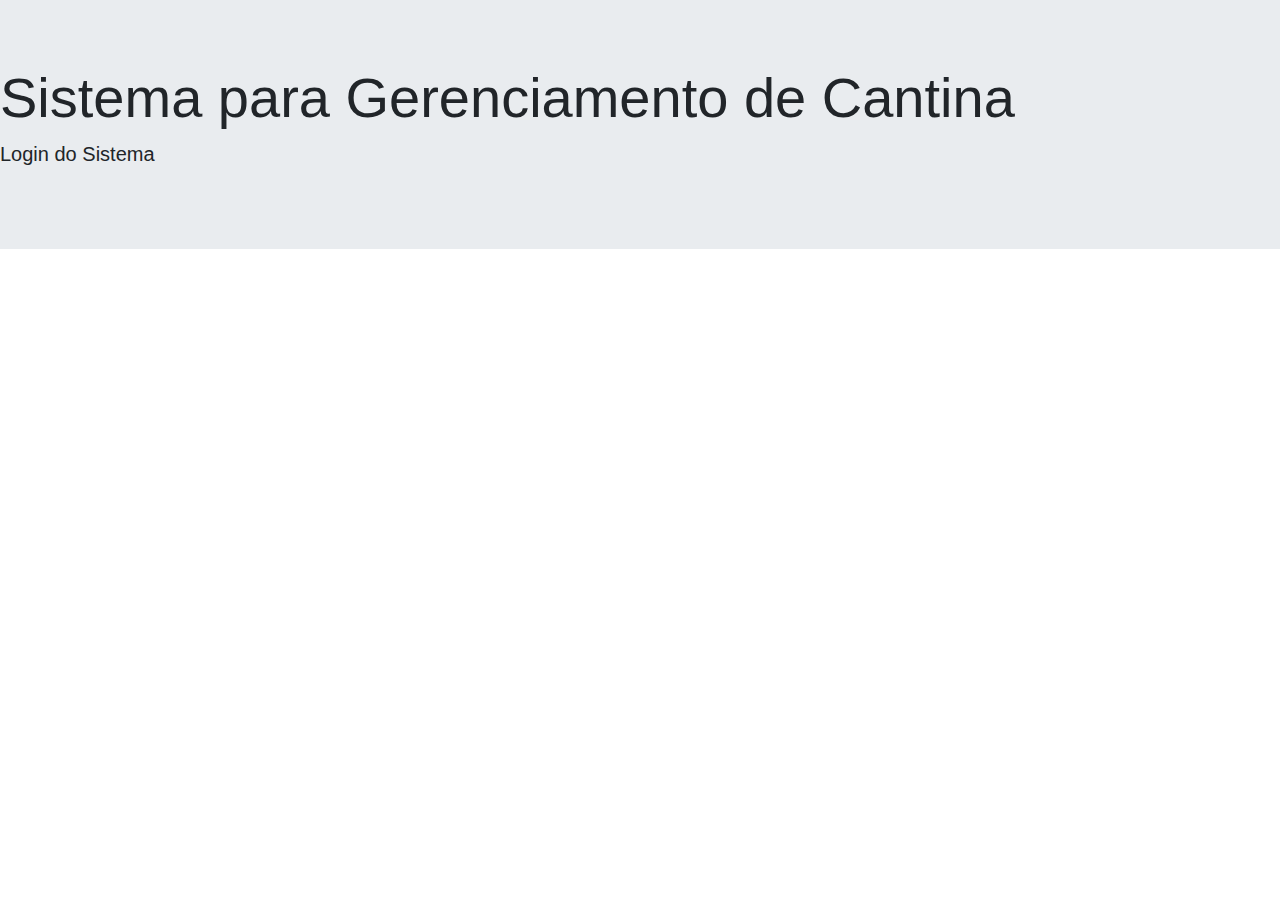
==== index.html @ 28b2c7c0 "Commit da aula 01 - 030120222" ====
<!DOCTYPE html>
<html lang="pt-br">

<head>
    <meta charset="UTF-8">
    <meta http-equiv="X-UA-Compatible" content="IE=edge">
    <meta name="viewport" content="width=device-width, initial-scale=1.0">
    <title>Sistema para Gerenciamento de Cantina</title>
    <link rel="stylesheet" href="css/bootstrap.css">
</head>

<body>

    <div class="jumbotron jumbotron-fluid">
        <h1 class="display-4">Sistema para Gerenciamento de Cantina</h1>
        <p class="lead">Login do Sistema</p>
    </div>

    <script src="js/jquery-3.6.0.js"></script>
    <script src="js/bootstrap.js"></script>
</body>

</html>
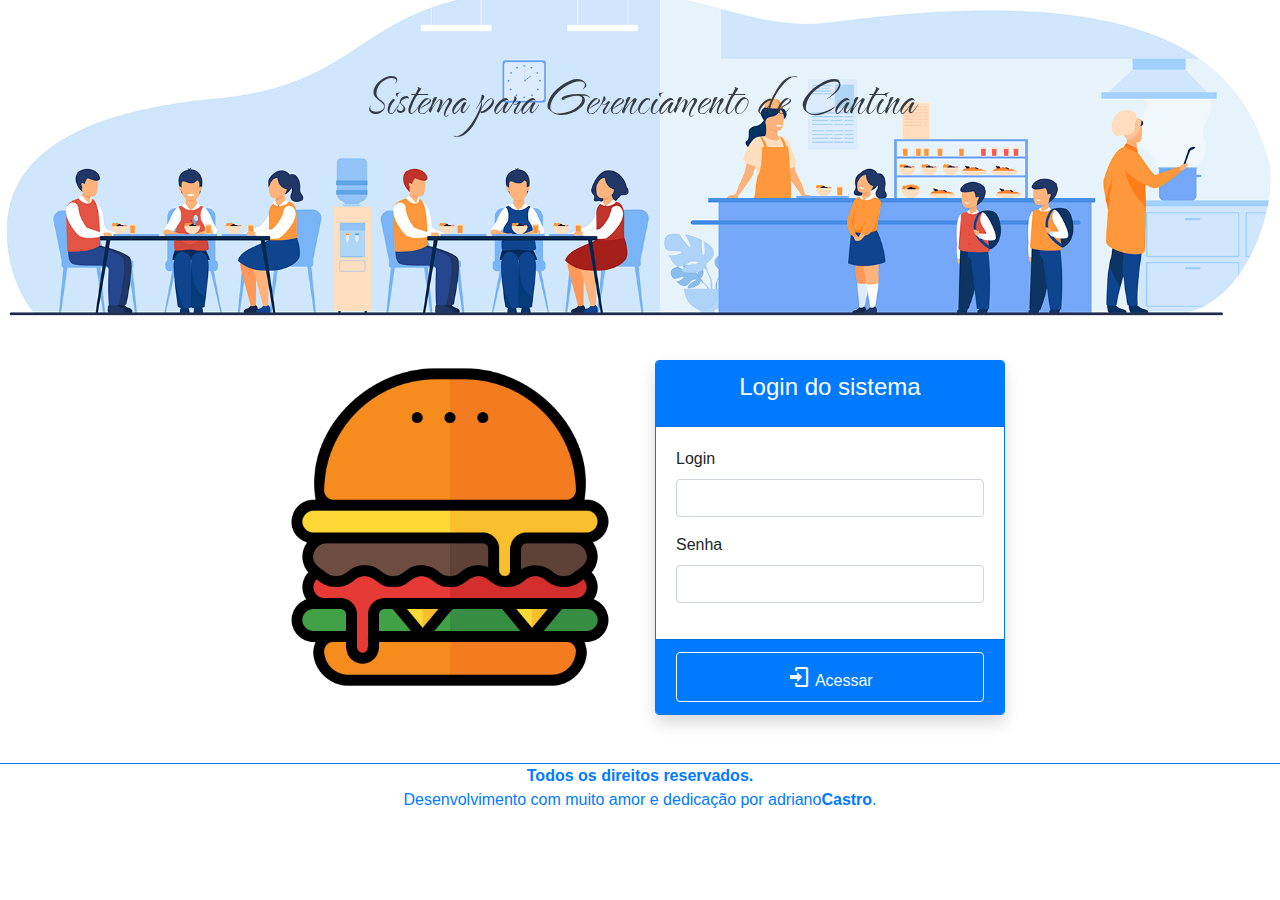
==== commit b2d3d920: "Commit da Aula 05 - 07012022" ====
--- a/index.html
+++ b/index.html
@@ -7,17 +7,65 @@
     <meta name="viewport" content="width=device-width, initial-scale=1.0">
     <title>Sistema para Gerenciamento de Cantina</title>
     <link rel="stylesheet" href="css/bootstrap.css">
+    <link rel="stylesheet" href="libs/materialDesignIcons/css/materialdesignicons.css">
+    <link rel="stylesheet" href="css/banner.css">
+    <link rel="stylesheet" href="libs/sweetAlert2/dist/sweetalert2.css">
 </head>
 
 <body>
 
-    <div class="jumbotron jumbotron-fluid">
-        <h1 class="display-4">Sistema para Gerenciamento de Cantina</h1>
-        <p class="lead">Login do Sistema</p>
+    <div class="jumbotron jumbotron-fluid banner">
+        <h1 class="display-4 text-center text-dark">Sistema para Gerenciamento de Cantina</h1>
+    </div>
+
+    <div class="container">
+        <div class="row justify-content-center">
+            <div class="col-12 col-sm-6 col-md-4">
+                <img src="img/hamburguer.png" class="img-fluid" alt="Logo do sistema">
+            </div>
+            <div class="col-12 col-sm-6 col-md-4">
+                <div class="card shadow border-primary mt-2">
+                    <div class="card-header bg-primary">
+                        <div class="card-title">
+                            <h4 class="text-white text-center">Login do sistema</h4>
+                        </div>
+                    </div>
+                    <div class="card-body">
+                        <form id="form-login">
+                            <div class="form-group">
+                                <label>Login</label>
+                                <input type="text" name="LOGIN" id="LOGIN" class="form-control">
+                            </div>
+                            <div class="form-group">
+                                <label>Senha</label>
+                                <input type="password" name="SENHA" id="SENHA" class="form-control">
+                            </div>
+                        </form>
+                    </div>
+                    <div class="card-footer bg-primary">
+                        <button class="btn btn-outline-light btn-block btn-login">
+                            <i class="mdi mdi-login mdi-24px"></i> Acessar
+                        </button>
+                    </div>
+                </div>
+            </div>
+        </div>
+    </div>
+
+    <div class="container-fluid border-top border-primary mt-5">
+        <div class="row">
+            <div class="col-12">
+                <p class="text-center text-primary">
+                    <strong>Todos os direitos reservados.</strong> <br> Desenvolvimento com muito amor e dedicação por adriano<strong>Castro</strong>.
+                </p>
+            </div>
+        </div>
     </div>
 
     <script src="js/jquery-3.6.0.js"></script>
     <script src="js/bootstrap.js"></script>
+    <script src="libs/sweetAlert2/dist/sweetalert2.js"></script>
+    <script src="src/atendente/controller/login-atendente.js"></script>
 </body>
 
 </html>--- a/libs/materialDesignIcons/css/materialdesignicons.css
+++ b/libs/materialDesignIcons/css/materialdesignicons.css
@@ -0,0 +1,26654 @@
+/* MaterialDesignIcons.com */
+@font-face {
+  font-family: "Material Design Icons";
+  src: url("../fonts/materialdesignicons-webfont.eot?v=6.5.95");
+  src: url("../fonts/materialdesignicons-webfont.eot?#iefix&v=6.5.95") format("embedded-opentype"), url("../fonts/materialdesignicons-webfont.woff2?v=6.5.95") format("woff2"), url("../fonts/materialdesignicons-webfont.woff?v=6.5.95") format("woff"), url("../fonts/materialdesignicons-webfont.ttf?v=6.5.95") format("truetype");
+  font-weight: normal;
+  font-style: normal;
+}
+
+.mdi:before,
+.mdi-set {
+  display: inline-block;
+  font: normal normal normal 24px/1 "Material Design Icons";
+  font-size: inherit;
+  text-rendering: auto;
+  line-height: inherit;
+  -webkit-font-smoothing: antialiased;
+  -moz-osx-font-smoothing: grayscale;
+}
+
+.mdi-ab-testing::before {
+  content: "\F01C9";
+}
+
+.mdi-abacus::before {
+  content: "\F16E0";
+}
+
+.mdi-abjad-arabic::before {
+  content: "\F1328";
+}
+
+.mdi-abjad-hebrew::before {
+  content: "\F1329";
+}
+
+.mdi-abugida-devanagari::before {
+  content: "\F132A";
+}
+
+.mdi-abugida-thai::before {
+  content: "\F132B";
+}
+
+.mdi-access-point::before {
+  content: "\F0003";
+}
+
+.mdi-access-point-check::before {
+  content: "\F1538";
+}
+
+.mdi-access-point-minus::before {
+  content: "\F1539";
+}
+
+.mdi-access-point-network::before {
+  content: "\F0002";
+}
+
+.mdi-access-point-network-off::before {
+  content: "\F0BE1";
+}
+
+.mdi-access-point-off::before {
+  content: "\F1511";
+}
+
+.mdi-access-point-plus::before {
+  content: "\F153A";
+}
+
+.mdi-access-point-remove::before {
+  content: "\F153B";
+}
+
+.mdi-account::before {
+  content: "\F0004";
+}
+
+.mdi-account-alert::before {
+  content: "\F0005";
+}
+
+.mdi-account-alert-outline::before {
+  content: "\F0B50";
+}
+
+.mdi-account-arrow-down::before {
+  content: "\F1868";
+}
+
+.mdi-account-arrow-down-outline::before {
+  content: "\F1869";
+}
+
+.mdi-account-arrow-left::before {
+  content: "\F0B51";
+}
+
+.mdi-account-arrow-left-outline::before {
+  content: "\F0B52";
+}
+
+.mdi-account-arrow-right::before {
+  content: "\F0B53";
+}
+
+.mdi-account-arrow-right-outline::before {
+  content: "\F0B54";
+}
+
+.mdi-account-arrow-up::before {
+  content: "\F1867";
+}
+
+.mdi-account-arrow-up-outline::before {
+  content: "\F186A";
+}
+
+.mdi-account-box::before {
+  content: "\F0006";
+}
+
+.mdi-account-box-multiple::before {
+  content: "\F0934";
+}
+
+.mdi-account-box-multiple-outline::before {
+  content: "\F100A";
+}
+
+.mdi-account-box-outline::before {
+  content: "\F0007";
+}
+
+.mdi-account-cancel::before {
+  content: "\F12DF";
+}
+
+.mdi-account-cancel-outline::before {
+  content: "\F12E0";
+}
+
+.mdi-account-cash::before {
+  content: "\F1097";
+}
+
+.mdi-account-cash-outline::before {
+  content: "\F1098";
+}
+
+.mdi-account-check::before {
+  content: "\F0008";
+}
+
+.mdi-account-check-outline::before {
+  content: "\F0BE2";
+}
+
+.mdi-account-child::before {
+  content: "\F0A89";
+}
+
+.mdi-account-child-circle::before {
+  content: "\F0A8A";
+}
+
+.mdi-account-child-outline::before {
+  content: "\F10C8";
+}
+
+.mdi-account-circle::before {
+  content: "\F0009";
+}
+
+.mdi-account-circle-outline::before {
+  content: "\F0B55";
+}
+
+.mdi-account-clock::before {
+  content: "\F0B56";
+}
+
+.mdi-account-clock-outline::before {
+  content: "\F0B57";
+}
+
+.mdi-account-cog::before {
+  content: "\F1370";
+}
+
+.mdi-account-cog-outline::before {
+  content: "\F1371";
+}
+
+.mdi-account-convert::before {
+  content: "\F000A";
+}
+
+.mdi-account-convert-outline::before {
+  content: "\F1301";
+}
+
+.mdi-account-cowboy-hat::before {
+  content: "\F0E9B";
+}
+
+.mdi-account-cowboy-hat-outline::before {
+  content: "\F17F3";
+}
+
+.mdi-account-details::before {
+  content: "\F0631";
+}
+
+.mdi-account-details-outline::before {
+  content: "\F1372";
+}
+
+.mdi-account-edit::before {
+  content: "\F06BC";
+}
+
+.mdi-account-edit-outline::before {
+  content: "\F0FFB";
+}
+
+.mdi-account-eye::before {
+  content: "\F0420";
+}
+
+.mdi-account-eye-outline::before {
+  content: "\F127B";
+}
+
+.mdi-account-filter::before {
+  content: "\F0936";
+}
+
+.mdi-account-filter-outline::before {
+  content: "\F0F9D";
+}
+
+.mdi-account-group::before {
+  content: "\F0849";
+}
+
+.mdi-account-group-outline::before {
+  content: "\F0B58";
+}
+
+.mdi-account-hard-hat::before {
+  content: "\F05B5";
+}
+
+.mdi-account-heart::before {
+  content: "\F0899";
+}
+
+.mdi-account-heart-outline::before {
+  content: "\F0BE3";
+}
+
+.mdi-account-injury::before {
+  content: "\F1815";
+}
+
+.mdi-account-injury-outline::before {
+  content: "\F1816";
+}
+
+.mdi-account-key::before {
+  content: "\F000B";
+}
+
+.mdi-account-key-outline::before {
+  content: "\F0BE4";
+}
+
+.mdi-account-lock::before {
+  content: "\F115E";
+}
+
+.mdi-account-lock-open::before {
+  content: "\F1960";
+}
+
+.mdi-account-lock-open-outline::before {
+  content: "\F1961";
+}
+
+.mdi-account-lock-outline::before {
+  content: "\F115F";
+}
+
+.mdi-account-minus::before {
+  content: "\F000D";
+}
+
+.mdi-account-minus-outline::before {
+  content: "\F0AEC";
+}
+
+.mdi-account-multiple::before {
+  content: "\F000E";
+}
+
+.mdi-account-multiple-check::before {
+  content: "\F08C5";
+}
+
+.mdi-account-multiple-check-outline::before {
+  content: "\F11FE";
+}
+
+.mdi-account-multiple-minus::before {
+  content: "\F05D3";
+}
+
+.mdi-account-multiple-minus-outline::before {
+  content: "\F0BE5";
+}
+
+.mdi-account-multiple-outline::before {
+  content: "\F000F";
+}
+
+.mdi-account-multiple-plus::before {
+  content: "\F0010";
+}
+
+.mdi-account-multiple-plus-outline::before {
+  content: "\F0800";
+}
+
+.mdi-account-multiple-remove::before {
+  content: "\F120A";
+}
+
+.mdi-account-multiple-remove-outline::before {
+  content: "\F120B";
+}
+
+.mdi-account-music::before {
+  content: "\F0803";
+}
+
+.mdi-account-music-outline::before {
+  content: "\F0CE9";
+}
+
+.mdi-account-network::before {
+  content: "\F0011";
+}
+
+.mdi-account-network-outline::before {
+  content: "\F0BE6";
+}
+
+.mdi-account-off::before {
+  content: "\F0012";
+}
+
+.mdi-account-off-outline::before {
+  content: "\F0BE7";
+}
+
+.mdi-account-outline::before {
+  content: "\F0013";
+}
+
+.mdi-account-plus::before {
+  content: "\F0014";
+}
+
+.mdi-account-plus-outline::before {
+  content: "\F0801";
+}
+
+.mdi-account-question::before {
+  content: "\F0B59";
+}
+
+.mdi-account-question-outline::before {
+  content: "\F0B5A";
+}
+
+.mdi-account-reactivate::before {
+  content: "\F152B";
+}
+
+.mdi-account-reactivate-outline::before {
+  content: "\F152C";
+}
+
+.mdi-account-remove::before {
+  content: "\F0015";
+}
+
+.mdi-account-remove-outline::before {
+  content: "\F0AED";
+}
+
+.mdi-account-search::before {
+  content: "\F0016";
+}
+
+.mdi-account-search-outline::before {
+  content: "\F0935";
+}
+
+.mdi-account-settings::before {
+  content: "\F0630";
+}
+
+.mdi-account-settings-outline::before {
+  content: "\F10C9";
+}
+
+.mdi-account-star::before {
+  content: "\F0017";
+}
+
+.mdi-account-star-outline::before {
+  content: "\F0BE8";
+}
+
+.mdi-account-supervisor::before {
+  content: "\F0A8B";
+}
+
+.mdi-account-supervisor-circle::before {
+  content: "\F0A8C";
+}
+
+.mdi-account-supervisor-circle-outline::before {
+  content: "\F14EC";
+}
+
+.mdi-account-supervisor-outline::before {
+  content: "\F112D";
+}
+
+.mdi-account-switch::before {
+  content: "\F0019";
+}
+
+.mdi-account-switch-outline::before {
+  content: "\F04CB";
+}
+
+.mdi-account-sync::before {
+  content: "\F191B";
+}
+
+.mdi-account-sync-outline::before {
+  content: "\F191C";
+}
+
+.mdi-account-tie::before {
+  content: "\F0CE3";
+}
+
+.mdi-account-tie-hat::before {
+  content: "\F1898";
+}
+
+.mdi-account-tie-hat-outline::before {
+  content: "\F1899";
+}
+
+.mdi-account-tie-outline::before {
+  content: "\F10CA";
+}
+
+.mdi-account-tie-voice::before {
+  content: "\F1308";
+}
+
+.mdi-account-tie-voice-off::before {
+  content: "\F130A";
+}
+
+.mdi-account-tie-voice-off-outline::before {
+  content: "\F130B";
+}
+
+.mdi-account-tie-voice-outline::before {
+  content: "\F1309";
+}
+
+.mdi-account-voice::before {
+  content: "\F05CB";
+}
+
+.mdi-account-voice-off::before {
+  content: "\F0ED4";
+}
+
+.mdi-account-wrench::before {
+  content: "\F189A";
+}
+
+.mdi-account-wrench-outline::before {
+  content: "\F189B";
+}
+
+.mdi-adjust::before {
+  content: "\F001A";
+}
+
+.mdi-advertisements::before {
+  content: "\F192A";
+}
+
+.mdi-advertisements-off::before {
+  content: "\F192B";
+}
+
+.mdi-air-conditioner::before {
+  content: "\F001B";
+}
+
+.mdi-air-filter::before {
+  content: "\F0D43";
+}
+
+.mdi-air-horn::before {
+  content: "\F0DAC";
+}
+
+.mdi-air-humidifier::before {
+  content: "\F1099";
+}
+
+.mdi-air-humidifier-off::before {
+  content: "\F1466";
+}
+
+.mdi-air-purifier::before {
+  content: "\F0D44";
+}
+
+.mdi-airbag::before {
+  content: "\F0BE9";
+}
+
+.mdi-airballoon::before {
+  content: "\F001C";
+}
+
+.mdi-airballoon-outline::before {
+  content: "\F100B";
+}
+
+.mdi-airplane::before {
+  content: "\F001D";
+}
+
+.mdi-airplane-alert::before {
+  content: "\F187A";
+}
+
+.mdi-airplane-check::before {
+  content: "\F187B";
+}
+
+.mdi-airplane-clock::before {
+  content: "\F187C";
+}
+
+.mdi-airplane-cog::before {
+  content: "\F187D";
+}
+
+.mdi-airplane-edit::before {
+  content: "\F187E";
+}
+
+.mdi-airplane-landing::before {
+  content: "\F05D4";
+}
+
+.mdi-airplane-marker::before {
+  content: "\F187F";
+}
+
+.mdi-airplane-minus::before {
+  content: "\F1880";
+}
+
+.mdi-airplane-off::before {
+  content: "\F001E";
+}
+
+.mdi-airplane-plus::before {
+  content: "\F1881";
+}
+
+.mdi-airplane-remove::before {
+  content: "\F1882";
+}
+
+.mdi-airplane-search::before {
+  content: "\F1883";
+}
+
+.mdi-airplane-settings::before {
+  content: "\F1884";
+}
+
+.mdi-airplane-takeoff::before {
+  content: "\F05D5";
+}
+
+.mdi-airport::before {
+  content: "\F084B";
+}
+
+.mdi-alarm::before {
+  content: "\F0020";
+}
+
+.mdi-alarm-bell::before {
+  content: "\F078E";
+}
+
+.mdi-alarm-check::before {
+  content: "\F0021";
+}
+
+.mdi-alarm-light::before {
+  content: "\F078F";
+}
+
+.mdi-alarm-light-off::before {
+  content: "\F171E";
+}
+
+.mdi-alarm-light-off-outline::before {
+  content: "\F171F";
+}
+
+.mdi-alarm-light-outline::before {
+  content: "\F0BEA";
+}
+
+.mdi-alarm-multiple::before {
+  content: "\F0022";
+}
+
+.mdi-alarm-note::before {
+  content: "\F0E71";
+}
+
+.mdi-alarm-note-off::before {
+  content: "\F0E72";
+}
+
+.mdi-alarm-off::before {
+  content: "\F0023";
+}
+
+.mdi-alarm-panel::before {
+  content: "\F15C4";
+}
+
+.mdi-alarm-panel-outline::before {
+  content: "\F15C5";
+}
+
+.mdi-alarm-plus::before {
+  content: "\F0024";
+}
+
+.mdi-alarm-snooze::before {
+  content: "\F068E";
+}
+
+.mdi-album::before {
+  content: "\F0025";
+}
+
+.mdi-alert::before {
+  content: "\F0026";
+}
+
+.mdi-alert-box::before {
+  content: "\F0027";
+}
+
+.mdi-alert-box-outline::before {
+  content: "\F0CE4";
+}
+
+.mdi-alert-circle::before {
+  content: "\F0028";
+}
+
+.mdi-alert-circle-check::before {
+  content: "\F11ED";
+}
+
+.mdi-alert-circle-check-outline::before {
+  content: "\F11EE";
+}
+
+.mdi-alert-circle-outline::before {
+  content: "\F05D6";
+}
+
+.mdi-alert-decagram::before {
+  content: "\F06BD";
+}
+
+.mdi-alert-decagram-outline::before {
+  content: "\F0CE5";
+}
+
+.mdi-alert-minus::before {
+  content: "\F14BB";
+}
+
+.mdi-alert-minus-outline::before {
+  content: "\F14BE";
+}
+
+.mdi-alert-octagon::before {
+  content: "\F0029";
+}
+
+.mdi-alert-octagon-outline::before {
+  content: "\F0CE6";
+}
+
+.mdi-alert-octagram::before {
+  content: "\F0767";
+}
+
+.mdi-alert-octagram-outline::before {
+  content: "\F0CE7";
+}
+
+.mdi-alert-outline::before {
+  content: "\F002A";
+}
+
+.mdi-alert-plus::before {
+  content: "\F14BA";
+}
+
+.mdi-alert-plus-outline::before {
+  content: "\F14BD";
+}
+
+.mdi-alert-remove::before {
+  content: "\F14BC";
+}
+
+.mdi-alert-remove-outline::before {
+  content: "\F14BF";
+}
+
+.mdi-alert-rhombus::before {
+  content: "\F11CE";
+}
+
+.mdi-alert-rhombus-outline::before {
+  content: "\F11CF";
+}
+
+.mdi-alien::before {
+  content: "\F089A";
+}
+
+.mdi-alien-outline::before {
+  content: "\F10CB";
+}
+
+.mdi-align-horizontal-center::before {
+  content: "\F11C3";
+}
+
+.mdi-align-horizontal-distribute::before {
+  content: "\F1962";
+}
+
+.mdi-align-horizontal-left::before {
+  content: "\F11C2";
+}
+
+.mdi-align-horizontal-right::before {
+  content: "\F11C4";
+}
+
+.mdi-align-vertical-bottom::before {
+  content: "\F11C5";
+}
+
+.mdi-align-vertical-center::before {
+  content: "\F11C6";
+}
+
+.mdi-align-vertical-distribute::before {
+  content: "\F1963";
+}
+
+.mdi-align-vertical-top::before {
+  content: "\F11C7";
+}
+
+.mdi-all-inclusive::before {
+  content: "\F06BE";
+}
+
+.mdi-all-inclusive-box::before {
+  content: "\F188D";
+}
+
+.mdi-all-inclusive-box-outline::before {
+  content: "\F188E";
+}
+
+.mdi-allergy::before {
+  content: "\F1258";
+}
+
+.mdi-alpha::before {
+  content: "\F002B";
+}
+
+.mdi-alpha-a::before {
+  content: "\F0AEE";
+}
+
+.mdi-alpha-a-box::before {
+  content: "\F0B08";
+}
+
+.mdi-alpha-a-box-outline::before {
+  content: "\F0BEB";
+}
+
+.mdi-alpha-a-circle::before {
+  content: "\F0BEC";
+}
+
+.mdi-alpha-a-circle-outline::before {
+  content: "\F0BED";
+}
+
+.mdi-alpha-b::before {
+  content: "\F0AEF";
+}
+
+.mdi-alpha-b-box::before {
+  content: "\F0B09";
+}
+
+.mdi-alpha-b-box-outline::before {
+  content: "\F0BEE";
+}
+
+.mdi-alpha-b-circle::before {
+  content: "\F0BEF";
+}
+
+.mdi-alpha-b-circle-outline::before {
+  content: "\F0BF0";
+}
+
+.mdi-alpha-c::before {
+  content: "\F0AF0";
+}
+
+.mdi-alpha-c-box::before {
+  content: "\F0B0A";
+}
+
+.mdi-alpha-c-box-outline::before {
+  content: "\F0BF1";
+}
+
+.mdi-alpha-c-circle::before {
+  content: "\F0BF2";
+}
+
+.mdi-alpha-c-circle-outline::before {
+  content: "\F0BF3";
+}
+
+.mdi-alpha-d::before {
+  content: "\F0AF1";
+}
+
+.mdi-alpha-d-box::before {
+  content: "\F0B0B";
+}
+
+.mdi-alpha-d-box-outline::before {
+  content: "\F0BF4";
+}
+
+.mdi-alpha-d-circle::before {
+  content: "\F0BF5";
+}
+
+.mdi-alpha-d-circle-outline::before {
+  content: "\F0BF6";
+}
+
+.mdi-alpha-e::before {
+  content: "\F0AF2";
+}
+
+.mdi-alpha-e-box::before {
+  content: "\F0B0C";
+}
+
+.mdi-alpha-e-box-outline::before {
+  content: "\F0BF7";
+}
+
+.mdi-alpha-e-circle::before {
+  content: "\F0BF8";
+}
+
+.mdi-alpha-e-circle-outline::before {
+  content: "\F0BF9";
+}
+
+.mdi-alpha-f::before {
+  content: "\F0AF3";
+}
+
+.mdi-alpha-f-box::before {
+  content: "\F0B0D";
+}
+
+.mdi-alpha-f-box-outline::before {
+  content: "\F0BFA";
+}
+
+.mdi-alpha-f-circle::before {
+  content: "\F0BFB";
+}
+
+.mdi-alpha-f-circle-outline::before {
+  content: "\F0BFC";
+}
+
+.mdi-alpha-g::before {
+  content: "\F0AF4";
+}
+
+.mdi-alpha-g-box::before {
+  content: "\F0B0E";
+}
+
+.mdi-alpha-g-box-outline::before {
+  content: "\F0BFD";
+}
+
+.mdi-alpha-g-circle::before {
+  content: "\F0BFE";
+}
+
+.mdi-alpha-g-circle-outline::before {
+  content: "\F0BFF";
+}
+
+.mdi-alpha-h::before {
+  content: "\F0AF5";
+}
+
+.mdi-alpha-h-box::before {
+  content: "\F0B0F";
+}
+
+.mdi-alpha-h-box-outline::before {
+  content: "\F0C00";
+}
+
+.mdi-alpha-h-circle::before {
+  content: "\F0C01";
+}
+
+.mdi-alpha-h-circle-outline::before {
+  content: "\F0C02";
+}
+
+.mdi-alpha-i::before {
+  content: "\F0AF6";
+}
+
+.mdi-alpha-i-box::before {
+  content: "\F0B10";
+}
+
+.mdi-alpha-i-box-outline::before {
+  content: "\F0C03";
+}
+
+.mdi-alpha-i-circle::before {
+  content: "\F0C04";
+}
+
+.mdi-alpha-i-circle-outline::before {
+  content: "\F0C05";
+}
+
+.mdi-alpha-j::before {
+  content: "\F0AF7";
+}
+
+.mdi-alpha-j-box::before {
+  content: "\F0B11";
+}
+
+.mdi-alpha-j-box-outline::before {
+  content: "\F0C06";
+}
+
+.mdi-alpha-j-circle::before {
+  content: "\F0C07";
+}
+
+.mdi-alpha-j-circle-outline::before {
+  content: "\F0C08";
+}
+
+.mdi-alpha-k::before {
+  content: "\F0AF8";
+}
+
+.mdi-alpha-k-box::before {
+  content: "\F0B12";
+}
+
+.mdi-alpha-k-box-outline::before {
+  content: "\F0C09";
+}
+
+.mdi-alpha-k-circle::before {
+  content: "\F0C0A";
+}
+
+.mdi-alpha-k-circle-outline::before {
+  content: "\F0C0B";
+}
+
+.mdi-alpha-l::before {
+  content: "\F0AF9";
+}
+
+.mdi-alpha-l-box::before {
+  content: "\F0B13";
+}
+
+.mdi-alpha-l-box-outline::before {
+  content: "\F0C0C";
+}
+
+.mdi-alpha-l-circle::before {
+  content: "\F0C0D";
+}
+
+.mdi-alpha-l-circle-outline::before {
+  content: "\F0C0E";
+}
+
+.mdi-alpha-m::before {
+  content: "\F0AFA";
+}
+
+.mdi-alpha-m-box::before {
+  content: "\F0B14";
+}
+
+.mdi-alpha-m-box-outline::before {
+  content: "\F0C0F";
+}
+
+.mdi-alpha-m-circle::before {
+  content: "\F0C10";
+}
+
+.mdi-alpha-m-circle-outline::before {
+  content: "\F0C11";
+}
+
+.mdi-alpha-n::before {
+  content: "\F0AFB";
+}
+
+.mdi-alpha-n-box::before {
+  content: "\F0B15";
+}
+
+.mdi-alpha-n-box-outline::before {
+  content: "\F0C12";
+}
+
+.mdi-alpha-n-circle::before {
+  content: "\F0C13";
+}
+
+.mdi-alpha-n-circle-outline::before {
+  content: "\F0C14";
+}
+
+.mdi-alpha-o::before {
+  content: "\F0AFC";
+}
+
+.mdi-alpha-o-box::before {
+  content: "\F0B16";
+}
+
+.mdi-alpha-o-box-outline::before {
+  content: "\F0C15";
+}
+
+.mdi-alpha-o-circle::before {
+  content: "\F0C16";
+}
+
+.mdi-alpha-o-circle-outline::before {
+  content: "\F0C17";
+}
+
+.mdi-alpha-p::before {
+  content: "\F0AFD";
+}
+
+.mdi-alpha-p-box::before {
+  content: "\F0B17";
+}
+
+.mdi-alpha-p-box-outline::before {
+  content: "\F0C18";
+}
+
+.mdi-alpha-p-circle::before {
+  content: "\F0C19";
+}
+
+.mdi-alpha-p-circle-outline::before {
+  content: "\F0C1A";
+}
+
+.mdi-alpha-q::before {
+  content: "\F0AFE";
+}
+
+.mdi-alpha-q-box::before {
+  content: "\F0B18";
+}
+
+.mdi-alpha-q-box-outline::before {
+  content: "\F0C1B";
+}
+
+.mdi-alpha-q-circle::before {
+  content: "\F0C1C";
+}
+
+.mdi-alpha-q-circle-outline::before {
+  content: "\F0C1D";
+}
+
+.mdi-alpha-r::before {
+  content: "\F0AFF";
+}
+
+.mdi-alpha-r-box::before {
+  content: "\F0B19";
+}
+
+.mdi-alpha-r-box-outline::before {
+  content: "\F0C1E";
+}
+
+.mdi-alpha-r-circle::before {
+  content: "\F0C1F";
+}
+
+.mdi-alpha-r-circle-outline::before {
+  content: "\F0C20";
+}
+
+.mdi-alpha-s::before {
+  content: "\F0B00";
+}
+
+.mdi-alpha-s-box::before {
+  content: "\F0B1A";
+}
+
+.mdi-alpha-s-box-outline::before {
+  content: "\F0C21";
+}
+
+.mdi-alpha-s-circle::before {
+  content: "\F0C22";
+}
+
+.mdi-alpha-s-circle-outline::before {
+  content: "\F0C23";
+}
+
+.mdi-alpha-t::before {
+  content: "\F0B01";
+}
+
+.mdi-alpha-t-box::before {
+  content: "\F0B1B";
+}
+
+.mdi-alpha-t-box-outline::before {
+  content: "\F0C24";
+}
+
+.mdi-alpha-t-circle::before {
+  content: "\F0C25";
+}
+
+.mdi-alpha-t-circle-outline::before {
+  content: "\F0C26";
+}
+
+.mdi-alpha-u::before {
+  content: "\F0B02";
+}
+
+.mdi-alpha-u-box::before {
+  content: "\F0B1C";
+}
+
+.mdi-alpha-u-box-outline::before {
+  content: "\F0C27";
+}
+
+.mdi-alpha-u-circle::before {
+  content: "\F0C28";
+}
+
+.mdi-alpha-u-circle-outline::before {
+  content: "\F0C29";
+}
+
+.mdi-alpha-v::before {
+  content: "\F0B03";
+}
+
+.mdi-alpha-v-box::before {
+  content: "\F0B1D";
+}
+
+.mdi-alpha-v-box-outline::before {
+  content: "\F0C2A";
+}
+
+.mdi-alpha-v-circle::before {
+  content: "\F0C2B";
+}
+
+.mdi-alpha-v-circle-outline::before {
+  content: "\F0C2C";
+}
+
+.mdi-alpha-w::before {
+  content: "\F0B04";
+}
+
+.mdi-alpha-w-box::before {
+  content: "\F0B1E";
+}
+
+.mdi-alpha-w-box-outline::before {
+  content: "\F0C2D";
+}
+
+.mdi-alpha-w-circle::before {
+  content: "\F0C2E";
+}
+
+.mdi-alpha-w-circle-outline::before {
+  content: "\F0C2F";
+}
+
+.mdi-alpha-x::before {
+  content: "\F0B05";
+}
+
+.mdi-alpha-x-box::before {
+  content: "\F0B1F";
+}
+
+.mdi-alpha-x-box-outline::before {
+  content: "\F0C30";
+}
+
+.mdi-alpha-x-circle::before {
+  content: "\F0C31";
+}
+
+.mdi-alpha-x-circle-outline::before {
+  content: "\F0C32";
+}
+
+.mdi-alpha-y::before {
+  content: "\F0B06";
+}
+
+.mdi-alpha-y-box::before {
+  content: "\F0B20";
+}
+
+.mdi-alpha-y-box-outline::before {
+  content: "\F0C33";
+}
+
+.mdi-alpha-y-circle::before {
+  content: "\F0C34";
+}
+
+.mdi-alpha-y-circle-outline::before {
+  content: "\F0C35";
+}
+
+.mdi-alpha-z::before {
+  content: "\F0B07";
+}
+
+.mdi-alpha-z-box::before {
+  content: "\F0B21";
+}
+
+.mdi-alpha-z-box-outline::before {
+  content: "\F0C36";
+}
+
+.mdi-alpha-z-circle::before {
+  content: "\F0C37";
+}
+
+.mdi-alpha-z-circle-outline::before {
+  content: "\F0C38";
+}
+
+.mdi-alphabet-aurebesh::before {
+  content: "\F132C";
+}
+
+.mdi-alphabet-cyrillic::before {
+  content: "\F132D";
+}
+
+.mdi-alphabet-greek::before {
+  content: "\F132E";
+}
+
+.mdi-alphabet-latin::before {
+  content: "\F132F";
+}
+
+.mdi-alphabet-piqad::before {
+  content: "\F1330";
+}
+
+.mdi-alphabet-tengwar::before {
+  content: "\F1337";
+}
+
+.mdi-alphabetical::before {
+  content: "\F002C";
+}
+
+.mdi-alphabetical-off::before {
+  content: "\F100C";
+}
+
+.mdi-alphabetical-variant::before {
+  content: "\F100D";
+}
+
+.mdi-alphabetical-variant-off::before {
+  content: "\F100E";
+}
+
+.mdi-altimeter::before {
+  content: "\F05D7";
+}
+
+.mdi-ambulance::before {
+  content: "\F002F";
+}
+
+.mdi-ammunition::before {
+  content: "\F0CE8";
+}
+
+.mdi-ampersand::before {
+  content: "\F0A8D";
+}
+
+.mdi-amplifier::before {
+  content: "\F0030";
+}
+
+.mdi-amplifier-off::before {
+  content: "\F11B5";
+}
+
+.mdi-anchor::before {
+  content: "\F0031";
+}
+
+.mdi-android::before {
+  content: "\F0032";
+}
+
+.mdi-android-messages::before {
+  content: "\F0D45";
+}
+
+.mdi-android-studio::before {
+  content: "\F0034";
+}
+
+.mdi-angle-acute::before {
+  content: "\F0937";
+}
+
+.mdi-angle-obtuse::before {
+  content: "\F0938";
+}
+
+.mdi-angle-right::before {
+  content: "\F0939";
+}
+
+.mdi-angular::before {
+  content: "\F06B2";
+}
+
+.mdi-angularjs::before {
+  content: "\F06BF";
+}
+
+.mdi-animation::before {
+  content: "\F05D8";
+}
+
+.mdi-animation-outline::before {
+  content: "\F0A8F";
+}
+
+.mdi-animation-play::before {
+  content: "\F093A";
+}
+
+.mdi-animation-play-outline::before {
+  content: "\F0A90";
+}
+
+.mdi-ansible::before {
+  content: "\F109A";
+}
+
+.mdi-antenna::before {
+  content: "\F1119";
+}
+
+.mdi-anvil::before {
+  content: "\F089B";
+}
+
+.mdi-apache-kafka::before {
+  content: "\F100F";
+}
+
+.mdi-api::before {
+  content: "\F109B";
+}
+
+.mdi-api-off::before {
+  content: "\F1257";
+}
+
+.mdi-apple::before {
+  content: "\F0035";
+}
+
+.mdi-apple-finder::before {
+  content: "\F0036";
+}
+
+.mdi-apple-icloud::before {
+  content: "\F0038";
+}
+
+.mdi-apple-ios::before {
+  content: "\F0037";
+}
+
+.mdi-apple-keyboard-caps::before {
+  content: "\F0632";
+}
+
+.mdi-apple-keyboard-command::before {
+  content: "\F0633";
+}
+
+.mdi-apple-keyboard-control::before {
+  content: "\F0634";
+}
+
+.mdi-apple-keyboard-option::before {
+  content: "\F0635";
+}
+
+.mdi-apple-keyboard-shift::before {
+  content: "\F0636";
+}
+
+.mdi-apple-safari::before {
+  content: "\F0039";
+}
+
+.mdi-application::before {
+  content: "\F08C6";
+}
+
+.mdi-application-array::before {
+  content: "\F10F5";
+}
+
+.mdi-application-array-outline::before {
+  content: "\F10F6";
+}
+
+.mdi-application-braces::before {
+  content: "\F10F7";
+}
+
+.mdi-application-braces-outline::before {
+  content: "\F10F8";
+}
+
+.mdi-application-brackets::before {
+  content: "\F0C8B";
+}
+
+.mdi-application-brackets-outline::before {
+  content: "\F0C8C";
+}
+
+.mdi-application-cog::before {
+  content: "\F0675";
+}
+
+.mdi-application-cog-outline::before {
+  content: "\F1577";
+}
+
+.mdi-application-edit::before {
+  content: "\F00AE";
+}
+
+.mdi-application-edit-outline::before {
+  content: "\F0619";
+}
+
+.mdi-application-export::before {
+  content: "\F0DAD";
+}
+
+.mdi-application-import::before {
+  content: "\F0DAE";
+}
+
+.mdi-application-outline::before {
+  content: "\F0614";
+}
+
+.mdi-application-parentheses::before {
+  content: "\F10F9";
+}
+
+.mdi-application-parentheses-outline::before {
+  content: "\F10FA";
+}
+
+.mdi-application-settings::before {
+  content: "\F0B60";
+}
+
+.mdi-application-settings-outline::before {
+  content: "\F1555";
+}
+
+.mdi-application-variable::before {
+  content: "\F10FB";
+}
+
+.mdi-application-variable-outline::before {
+  content: "\F10FC";
+}
+
+.mdi-approximately-equal::before {
+  content: "\F0F9E";
+}
+
+.mdi-approximately-equal-box::before {
+  content: "\F0F9F";
+}
+
+.mdi-apps::before {
+  content: "\F003B";
+}
+
+.mdi-apps-box::before {
+  content: "\F0D46";
+}
+
+.mdi-arch::before {
+  content: "\F08C7";
+}
+
+.mdi-archive::before {
+  content: "\F003C";
+}
+
+.mdi-archive-alert::before {
+  content: "\F14FD";
+}
+
+.mdi-archive-alert-outline::before {
+  content: "\F14FE";
+}
+
+.mdi-archive-arrow-down::before {
+  content: "\F1259";
+}
+
+.mdi-archive-arrow-down-outline::before {
+  content: "\F125A";
+}
+
+.mdi-archive-arrow-up::before {
+  content: "\F125B";
+}
+
+.mdi-archive-arrow-up-outline::before {
+  content: "\F125C";
+}
+
+.mdi-archive-cancel::before {
+  content: "\F174B";
+}
+
+.mdi-archive-cancel-outline::before {
+  content: "\F174C";
+}
+
+.mdi-archive-check::before {
+  content: "\F174D";
+}
+
+.mdi-archive-check-outline::before {
+  content: "\F174E";
+}
+
+.mdi-archive-clock::before {
+  content: "\F174F";
+}
+
+.mdi-archive-clock-outline::before {
+  content: "\F1750";
+}
+
+.mdi-archive-cog::before {
+  content: "\F1751";
+}
+
+.mdi-archive-cog-outline::before {
+  content: "\F1752";
+}
+
+.mdi-archive-edit::before {
+  content: "\F1753";
+}
+
+.mdi-archive-edit-outline::before {
+  content: "\F1754";
+}
+
+.mdi-archive-eye::before {
+  content: "\F1755";
+}
+
+.mdi-archive-eye-outline::before {
+  content: "\F1756";
+}
+
+.mdi-archive-lock::before {
+  content: "\F1757";
+}
+
+.mdi-archive-lock-open::before {
+  content: "\F1758";
+}
+
+.mdi-archive-lock-open-outline::before {
+  content: "\F1759";
+}
+
+.mdi-archive-lock-outline::before {
+  content: "\F175A";
+}
+
+.mdi-archive-marker::before {
+  content: "\F175B";
+}
+
+.mdi-archive-marker-outline::before {
+  content: "\F175C";
+}
+
+.mdi-archive-minus::before {
+  content: "\F175D";
+}
+
+.mdi-archive-minus-outline::before {
+  content: "\F175E";
+}
+
+.mdi-archive-music::before {
+  content: "\F175F";
+}
+
+.mdi-archive-music-outline::before {
+  content: "\F1760";
+}
+
+.mdi-archive-off::before {
+  content: "\F1761";
+}
+
+.mdi-archive-off-outline::before {
+  content: "\F1762";
+}
+
+.mdi-archive-outline::before {
+  content: "\F120E";
+}
+
+.mdi-archive-plus::before {
+  content: "\F1763";
+}
+
+.mdi-archive-plus-outline::before {
+  content: "\F1764";
+}
+
+.mdi-archive-refresh::before {
+  content: "\F1765";
+}
+
+.mdi-archive-refresh-outline::before {
+  content: "\F1766";
+}
+
+.mdi-archive-remove::before {
+  content: "\F1767";
+}
+
+.mdi-archive-remove-outline::before {
+  content: "\F1768";
+}
+
+.mdi-archive-search::before {
+  content: "\F1769";
+}
+
+.mdi-archive-search-outline::before {
+  content: "\F176A";
+}
+
+.mdi-archive-settings::before {
+  content: "\F176B";
+}
+
+.mdi-archive-settings-outline::before {
+  content: "\F176C";
+}
+
+.mdi-archive-star::before {
+  content: "\F176D";
+}
+
+.mdi-archive-star-outline::before {
+  content: "\F176E";
+}
+
+.mdi-archive-sync::before {
+  content: "\F176F";
+}
+
+.mdi-archive-sync-outline::before {
+  content: "\F1770";
+}
+
+.mdi-arm-flex::before {
+  content: "\F0FD7";
+}
+
+.mdi-arm-flex-outline::before {
+  content: "\F0FD6";
+}
+
+.mdi-arrange-bring-forward::before {
+  content: "\F003D";
+}
+
+.mdi-arrange-bring-to-front::before {
+  content: "\F003E";
+}
+
+.mdi-arrange-send-backward::before {
+  content: "\F003F";
+}
+
+.mdi-arrange-send-to-back::before {
+  content: "\F0040";
+}
+
+.mdi-arrow-all::before {
+  content: "\F0041";
+}
+
+.mdi-arrow-bottom-left::before {
+  content: "\F0042";
+}
+
+.mdi-arrow-bottom-left-bold-box::before {
+  content: "\F1964";
+}
+
+.mdi-arrow-bottom-left-bold-box-outline::before {
+  content: "\F1965";
+}
+
+.mdi-arrow-bottom-left-bold-outline::before {
+  content: "\F09B7";
+}
+
+.mdi-arrow-bottom-left-thick::before {
+  content: "\F09B8";
+}
+
+.mdi-arrow-bottom-left-thin::before {
+  content: "\F19B6";
+}
+
+.mdi-arrow-bottom-left-thin-circle-outline::before {
+  content: "\F1596";
+}
+
+.mdi-arrow-bottom-right::before {
+  content: "\F0043";
+}
+
+.mdi-arrow-bottom-right-bold-box::before {
+  content: "\F1966";
+}
+
+.mdi-arrow-bottom-right-bold-box-outline::before {
+  content: "\F1967";
+}
+
+.mdi-arrow-bottom-right-bold-outline::before {
+  content: "\F09B9";
+}
+
+.mdi-arrow-bottom-right-thick::before {
+  content: "\F09BA";
+}
+
+.mdi-arrow-bottom-right-thin::before {
+  content: "\F19B7";
+}
+
+.mdi-arrow-bottom-right-thin-circle-outline::before {
+  content: "\F1595";
+}
+
+.mdi-arrow-collapse::before {
+  content: "\F0615";
+}
+
+.mdi-arrow-collapse-all::before {
+  content: "\F0044";
+}
+
+.mdi-arrow-collapse-down::before {
+  content: "\F0792";
+}
+
+.mdi-arrow-collapse-horizontal::before {
+  content: "\F084C";
+}
+
+.mdi-arrow-collapse-left::before {
+  content: "\F0793";
+}
+
+.mdi-arrow-collapse-right::before {
+  content: "\F0794";
+}
+
+.mdi-arrow-collapse-up::before {
+  content: "\F0795";
+}
+
+.mdi-arrow-collapse-vertical::before {
+  content: "\F084D";
+}
+
+.mdi-arrow-decision::before {
+  content: "\F09BB";
+}
+
+.mdi-arrow-decision-auto::before {
+  content: "\F09BC";
+}
+
+.mdi-arrow-decision-auto-outline::before {
+  content: "\F09BD";
+}
+
+.mdi-arrow-decision-outline::before {
+  content: "\F09BE";
+}
+
+.mdi-arrow-down::before {
+  content: "\F0045";
+}
+
+.mdi-arrow-down-bold::before {
+  content: "\F072E";
+}
+
+.mdi-arrow-down-bold-box::before {
+  content: "\F072F";
+}
+
+.mdi-arrow-down-bold-box-outline::before {
+  content: "\F0730";
+}
+
+.mdi-arrow-down-bold-circle::before {
+  content: "\F0047";
+}
+
+.mdi-arrow-down-bold-circle-outline::before {
+  content: "\F0048";
+}
+
+.mdi-arrow-down-bold-hexagon-outline::before {
+  content: "\F0049";
+}
+
+.mdi-arrow-down-bold-outline::before {
+  content: "\F09BF";
+}
+
+.mdi-arrow-down-box::before {
+  content: "\F06C0";
+}
+
+.mdi-arrow-down-circle::before {
+  content: "\F0CDB";
+}
+
+.mdi-arrow-down-circle-outline::before {
+  content: "\F0CDC";
+}
+
+.mdi-arrow-down-drop-circle::before {
+  content: "\F004A";
+}
+
+.mdi-arrow-down-drop-circle-outline::before {
+  content: "\F004B";
+}
+
+.mdi-arrow-down-left::before {
+  content: "\F17A1";
+}
+
+.mdi-arrow-down-left-bold::before {
+  content: "\F17A2";
+}
+
+.mdi-arrow-down-right::before {
+  content: "\F17A3";
+}
+
+.mdi-arrow-down-right-bold::before {
+  content: "\F17A4";
+}
+
+.mdi-arrow-down-thick::before {
+  content: "\F0046";
+}
+
+.mdi-arrow-down-thin::before {
+  content: "\F19B3";
+}
+
+.mdi-arrow-down-thin-circle-outline::before {
+  content: "\F1599";
+}
+
+.mdi-arrow-expand::before {
+  content: "\F0616";
+}
+
+.mdi-arrow-expand-all::before {
+  content: "\F004C";
+}
+
+.mdi-arrow-expand-down::before {
+  content: "\F0796";
+}
+
+.mdi-arrow-expand-horizontal::before {
+  content: "\F084E";
+}
+
+.mdi-arrow-expand-left::before {
+  content: "\F0797";
+}
+
+.mdi-arrow-expand-right::before {
+  content: "\F0798";
+}
+
+.mdi-arrow-expand-up::before {
+  content: "\F0799";
+}
+
+.mdi-arrow-expand-vertical::before {
+  content: "\F084F";
+}
+
+.mdi-arrow-horizontal-lock::before {
+  content: "\F115B";
+}
+
+.mdi-arrow-left::before {
+  content: "\F004D";
+}
+
+.mdi-arrow-left-bold::before {
+  content: "\F0731";
+}
+
+.mdi-arrow-left-bold-box::before {
+  content: "\F0732";
+}
+
+.mdi-arrow-left-bold-box-outline::before {
+  content: "\F0733";
+}
+
+.mdi-arrow-left-bold-circle::before {
+  content: "\F004F";
+}
+
+.mdi-arrow-left-bold-circle-outline::before {
+  content: "\F0050";
+}
+
+.mdi-arrow-left-bold-hexagon-outline::before {
+  content: "\F0051";
+}
+
+.mdi-arrow-left-bold-outline::before {
+  content: "\F09C0";
+}
+
+.mdi-arrow-left-bottom::before {
+  content: "\F17A5";
+}
+
+.mdi-arrow-left-bottom-bold::before {
+  content: "\F17A6";
+}
+
+.mdi-arrow-left-box::before {
+  content: "\F06C1";
+}
+
+.mdi-arrow-left-circle::before {
+  content: "\F0CDD";
+}
+
+.mdi-arrow-left-circle-outline::before {
+  content: "\F0CDE";
+}
+
+.mdi-arrow-left-drop-circle::before {
+  content: "\F0052";
+}
+
+.mdi-arrow-left-drop-circle-outline::before {
+  content: "\F0053";
+}
+
+.mdi-arrow-left-right::before {
+  content: "\F0E73";
+}
+
+.mdi-arrow-left-right-bold::before {
+  content: "\F0E74";
+}
+
+.mdi-arrow-left-right-bold-outline::before {
+  content: "\F09C1";
+}
+
+.mdi-arrow-left-thick::before {
+  content: "\F004E";
+}
+
+.mdi-arrow-left-thin::before {
+  content: "\F19B1";
+}
+
+.mdi-arrow-left-thin-circle-outline::before {
+  content: "\F159A";
+}
+
+.mdi-arrow-left-top::before {
+  content: "\F17A7";
+}
+
+.mdi-arrow-left-top-bold::before {
+  content: "\F17A8";
+}
+
+.mdi-arrow-projectile::before {
+  content: "\F1840";
+}
+
+.mdi-arrow-projectile-multiple::before {
+  content: "\F183F";
+}
+
+.mdi-arrow-right::before {
+  content: "\F0054";
+}
+
+.mdi-arrow-right-bold::before {
+  content: "\F0734";
+}
+
+.mdi-arrow-right-bold-box::before {
+  content: "\F0735";
+}
+
+.mdi-arrow-right-bold-box-outline::before {
+  content: "\F0736";
+}
+
+.mdi-arrow-right-bold-circle::before {
+  content: "\F0056";
+}
+
+.mdi-arrow-right-bold-circle-outline::before {
+  content: "\F0057";
+}
+
+.mdi-arrow-right-bold-hexagon-outline::before {
+  content: "\F0058";
+}
+
+.mdi-arrow-right-bold-outline::before {
+  content: "\F09C2";
+}
+
+.mdi-arrow-right-bottom::before {
+  content: "\F17A9";
+}
+
+.mdi-arrow-right-bottom-bold::before {
+  content: "\F17AA";
+}
+
+.mdi-arrow-right-box::before {
+  content: "\F06C2";
+}
+
+.mdi-arrow-right-circle::before {
+  content: "\F0CDF";
+}
+
+.mdi-arrow-right-circle-outline::before {
+  content: "\F0CE0";
+}
+
+.mdi-arrow-right-drop-circle::before {
+  content: "\F0059";
+}
+
+.mdi-arrow-right-drop-circle-outline::before {
+  content: "\F005A";
+}
+
+.mdi-arrow-right-thick::before {
+  content: "\F0055";
+}
+
+.mdi-arrow-right-thin::before {
+  content: "\F19B0";
+}
+
+.mdi-arrow-right-thin-circle-outline::before {
+  content: "\F1598";
+}
+
+.mdi-arrow-right-top::before {
+  content: "\F17AB";
+}
+
+.mdi-arrow-right-top-bold::before {
+  content: "\F17AC";
+}
+
+.mdi-arrow-split-horizontal::before {
+  content: "\F093B";
+}
+
+.mdi-arrow-split-vertical::before {
+  content: "\F093C";
+}
+
+.mdi-arrow-top-left::before {
+  content: "\F005B";
+}
+
+.mdi-arrow-top-left-bold-box::before {
+  content: "\F1968";
+}
+
+.mdi-arrow-top-left-bold-box-outline::before {
+  content: "\F1969";
+}
+
+.mdi-arrow-top-left-bold-outline::before {
+  content: "\F09C3";
+}
+
+.mdi-arrow-top-left-bottom-right::before {
+  content: "\F0E75";
+}
+
+.mdi-arrow-top-left-bottom-right-bold::before {
+  content: "\F0E76";
+}
+
+.mdi-arrow-top-left-thick::before {
+  content: "\F09C4";
+}
+
+.mdi-arrow-top-left-thin::before {
+  content: "\F19B5";
+}
+
+.mdi-arrow-top-left-thin-circle-outline::before {
+  content: "\F1593";
+}
+
+.mdi-arrow-top-right::before {
+  content: "\F005C";
+}
+
+.mdi-arrow-top-right-bold-box::before {
+  content: "\F196A";
+}
+
+.mdi-arrow-top-right-bold-box-outline::before {
+  content: "\F196B";
+}
+
+.mdi-arrow-top-right-bold-outline::before {
+  content: "\F09C5";
+}
+
+.mdi-arrow-top-right-bottom-left::before {
+  content: "\F0E77";
+}
+
+.mdi-arrow-top-right-bottom-left-bold::before {
+  content: "\F0E78";
+}
+
+.mdi-arrow-top-right-thick::before {
+  content: "\F09C6";
+}
+
+.mdi-arrow-top-right-thin::before {
+  content: "\F19B4";
+}
+
+.mdi-arrow-top-right-thin-circle-outline::before {
+  content: "\F1594";
+}
+
+.mdi-arrow-u-down-left::before {
+  content: "\F17AD";
+}
+
+.mdi-arrow-u-down-left-bold::before {
+  content: "\F17AE";
+}
+
+.mdi-arrow-u-down-right::before {
+  content: "\F17AF";
+}
+
+.mdi-arrow-u-down-right-bold::before {
+  content: "\F17B0";
+}
+
+.mdi-arrow-u-left-bottom::before {
+  content: "\F17B1";
+}
+
+.mdi-arrow-u-left-bottom-bold::before {
+  content: "\F17B2";
+}
+
+.mdi-arrow-u-left-top::before {
+  content: "\F17B3";
+}
+
+.mdi-arrow-u-left-top-bold::before {
+  content: "\F17B4";
+}
+
+.mdi-arrow-u-right-bottom::before {
+  content: "\F17B5";
+}
+
+.mdi-arrow-u-right-bottom-bold::before {
+  content: "\F17B6";
+}
+
+.mdi-arrow-u-right-top::before {
+  content: "\F17B7";
+}
+
+.mdi-arrow-u-right-top-bold::before {
+  content: "\F17B8";
+}
+
+.mdi-arrow-u-up-left::before {
+  content: "\F17B9";
+}
+
+.mdi-arrow-u-up-left-bold::before {
+  content: "\F17BA";
+}
+
+.mdi-arrow-u-up-right::before {
+  content: "\F17BB";
+}
+
+.mdi-arrow-u-up-right-bold::before {
+  content: "\F17BC";
+}
+
+.mdi-arrow-up::before {
+  content: "\F005D";
+}
+
+.mdi-arrow-up-bold::before {
+  content: "\F0737";
+}
+
+.mdi-arrow-up-bold-box::before {
+  content: "\F0738";
+}
+
+.mdi-arrow-up-bold-box-outline::before {
+  content: "\F0739";
+}
+
+.mdi-arrow-up-bold-circle::before {
+  content: "\F005F";
+}
+
+.mdi-arrow-up-bold-circle-outline::before {
+  content: "\F0060";
+}
+
+.mdi-arrow-up-bold-hexagon-outline::before {
+  content: "\F0061";
+}
+
+.mdi-arrow-up-bold-outline::before {
+  content: "\F09C7";
+}
+
+.mdi-arrow-up-box::before {
+  content: "\F06C3";
+}
+
+.mdi-arrow-up-circle::before {
+  content: "\F0CE1";
+}
+
+.mdi-arrow-up-circle-outline::before {
+  content: "\F0CE2";
+}
+
+.mdi-arrow-up-down::before {
+  content: "\F0E79";
+}
+
+.mdi-arrow-up-down-bold::before {
+  content: "\F0E7A";
+}
+
+.mdi-arrow-up-down-bold-outline::before {
+  content: "\F09C8";
+}
+
+.mdi-arrow-up-drop-circle::before {
+  content: "\F0062";
+}
+
+.mdi-arrow-up-drop-circle-outline::before {
+  content: "\F0063";
+}
+
+.mdi-arrow-up-left::before {
+  content: "\F17BD";
+}
+
+.mdi-arrow-up-left-bold::before {
+  content: "\F17BE";
+}
+
+.mdi-arrow-up-right::before {
+  content: "\F17BF";
+}
+
+.mdi-arrow-up-right-bold::before {
+  content: "\F17C0";
+}
+
+.mdi-arrow-up-thick::before {
+  content: "\F005E";
+}
+
+.mdi-arrow-up-thin::before {
+  content: "\F19B2";
+}
+
+.mdi-arrow-up-thin-circle-outline::before {
+  content: "\F1597";
+}
+
+.mdi-arrow-vertical-lock::before {
+  content: "\F115C";
+}
+
+.mdi-artstation::before {
+  content: "\F0B5B";
+}
+
+.mdi-aspect-ratio::before {
+  content: "\F0A24";
+}
+
+.mdi-assistant::before {
+  content: "\F0064";
+}
+
+.mdi-asterisk::before {
+  content: "\F06C4";
+}
+
+.mdi-at::before {
+  content: "\F0065";
+}
+
+.mdi-atlassian::before {
+  content: "\F0804";
+}
+
+.mdi-atm::before {
+  content: "\F0D47";
+}
+
+.mdi-atom::before {
+  content: "\F0768";
+}
+
+.mdi-atom-variant::before {
+  content: "\F0E7B";
+}
+
+.mdi-attachment::before {
+  content: "\F0066";
+}
+
+.mdi-audio-input-rca::before {
+  content: "\F186B";
+}
+
+.mdi-audio-input-stereo-minijack::before {
+  content: "\F186C";
+}
+
+.mdi-audio-input-xlr::before {
+  content: "\F186D";
+}
+
+.mdi-audio-video::before {
+  content: "\F093D";
+}
+
+.mdi-audio-video-off::before {
+  content: "\F11B6";
+}
+
+.mdi-augmented-reality::before {
+  content: "\F0850";
+}
+
+.mdi-auto-download::before {
+  content: "\F137E";
+}
+
+.mdi-auto-fix::before {
+  content: "\F0068";
+}
+
+.mdi-auto-upload::before {
+  content: "\F0069";
+}
+
+.mdi-autorenew::before {
+  content: "\F006A";
+}
+
+.mdi-av-timer::before {
+  content: "\F006B";
+}
+
+.mdi-aws::before {
+  content: "\F0E0F";
+}
+
+.mdi-axe::before {
+  content: "\F08C8";
+}
+
+.mdi-axe-battle::before {
+  content: "\F1842";
+}
+
+.mdi-axis::before {
+  content: "\F0D48";
+}
+
+.mdi-axis-arrow::before {
+  content: "\F0D49";
+}
+
+.mdi-axis-arrow-info::before {
+  content: "\F140E";
+}
+
+.mdi-axis-arrow-lock::before {
+  content: "\F0D4A";
+}
+
+.mdi-axis-lock::before {
+  content: "\F0D4B";
+}
+
+.mdi-axis-x-arrow::before {
+  content: "\F0D4C";
+}
+
+.mdi-axis-x-arrow-lock::before {
+  content: "\F0D4D";
+}
+
+.mdi-axis-x-rotate-clockwise::before {
+  content: "\F0D4E";
+}
+
+.mdi-axis-x-rotate-counterclockwise::before {
+  content: "\F0D4F";
+}
+
+.mdi-axis-x-y-arrow-lock::before {
+  content: "\F0D50";
+}
+
+.mdi-axis-y-arrow::before {
+  content: "\F0D51";
+}
+
+.mdi-axis-y-arrow-lock::before {
+  content: "\F0D52";
+}
+
+.mdi-axis-y-rotate-clockwise::before {
+  content: "\F0D53";
+}
+
+.mdi-axis-y-rotate-counterclockwise::before {
+  content: "\F0D54";
+}
+
+.mdi-axis-z-arrow::before {
+  content: "\F0D55";
+}
+
+.mdi-axis-z-arrow-lock::before {
+  content: "\F0D56";
+}
+
+.mdi-axis-z-rotate-clockwise::before {
+  content: "\F0D57";
+}
+
+.mdi-axis-z-rotate-counterclockwise::before {
+  content: "\F0D58";
+}
+
+.mdi-babel::before {
+  content: "\F0A25";
+}
+
+.mdi-baby::before {
+  content: "\F006C";
+}
+
+.mdi-baby-bottle::before {
+  content: "\F0F39";
+}
+
+.mdi-baby-bottle-outline::before {
+  content: "\F0F3A";
+}
+
+.mdi-baby-buggy::before {
+  content: "\F13E0";
+}
+
+.mdi-baby-carriage::before {
+  content: "\F068F";
+}
+
+.mdi-baby-carriage-off::before {
+  content: "\F0FA0";
+}
+
+.mdi-baby-face::before {
+  content: "\F0E7C";
+}
+
+.mdi-baby-face-outline::before {
+  content: "\F0E7D";
+}
+
+.mdi-backburger::before {
+  content: "\F006D";
+}
+
+.mdi-backspace::before {
+  content: "\F006E";
+}
+
+.mdi-backspace-outline::before {
+  content: "\F0B5C";
+}
+
+.mdi-backspace-reverse::before {
+  content: "\F0E7E";
+}
+
+.mdi-backspace-reverse-outline::before {
+  content: "\F0E7F";
+}
+
+.mdi-backup-restore::before {
+  content: "\F006F";
+}
+
+.mdi-bacteria::before {
+  content: "\F0ED5";
+}
+
+.mdi-bacteria-outline::before {
+  content: "\F0ED6";
+}
+
+.mdi-badge-account::before {
+  content: "\F0DA7";
+}
+
+.mdi-badge-account-alert::before {
+  content: "\F0DA8";
+}
+
+.mdi-badge-account-alert-outline::before {
+  content: "\F0DA9";
+}
+
+.mdi-badge-account-horizontal::before {
+  content: "\F0E0D";
+}
+
+.mdi-badge-account-horizontal-outline::before {
+  content: "\F0E0E";
+}
+
+.mdi-badge-account-outline::before {
+  content: "\F0DAA";
+}
+
+.mdi-badminton::before {
+  content: "\F0851";
+}
+
+.mdi-bag-carry-on::before {
+  content: "\F0F3B";
+}
+
+.mdi-bag-carry-on-check::before {
+  content: "\F0D65";
+}
+
+.mdi-bag-carry-on-off::before {
+  content: "\F0F3C";
+}
+
+.mdi-bag-checked::before {
+  content: "\F0F3D";
+}
+
+.mdi-bag-personal::before {
+  content: "\F0E10";
+}
+
+.mdi-bag-personal-off::before {
+  content: "\F0E11";
+}
+
+.mdi-bag-personal-off-outline::before {
+  content: "\F0E12";
+}
+
+.mdi-bag-personal-outline::before {
+  content: "\F0E13";
+}
+
+.mdi-bag-suitcase::before {
+  content: "\F158B";
+}
+
+.mdi-bag-suitcase-off::before {
+  content: "\F158D";
+}
+
+.mdi-bag-suitcase-off-outline::before {
+  content: "\F158E";
+}
+
+.mdi-bag-suitcase-outline::before {
+  content: "\F158C";
+}
+
+.mdi-baguette::before {
+  content: "\F0F3E";
+}
+
+.mdi-balcony::before {
+  content: "\F1817";
+}
+
+.mdi-balloon::before {
+  content: "\F0A26";
+}
+
+.mdi-ballot::before {
+  content: "\F09C9";
+}
+
+.mdi-ballot-outline::before {
+  content: "\F09CA";
+}
+
+.mdi-ballot-recount::before {
+  content: "\F0C39";
+}
+
+.mdi-ballot-recount-outline::before {
+  content: "\F0C3A";
+}
+
+.mdi-bandage::before {
+  content: "\F0DAF";
+}
+
+.mdi-bank::before {
+  content: "\F0070";
+}
+
+.mdi-bank-check::before {
+  content: "\F1655";
+}
+
+.mdi-bank-minus::before {
+  content: "\F0DB0";
+}
+
+.mdi-bank-off::before {
+  content: "\F1656";
+}
+
+.mdi-bank-off-outline::before {
+  content: "\F1657";
+}
+
+.mdi-bank-outline::before {
+  content: "\F0E80";
+}
+
+.mdi-bank-plus::before {
+  content: "\F0DB1";
+}
+
+.mdi-bank-remove::before {
+  content: "\F0DB2";
+}
+
+.mdi-bank-transfer::before {
+  content: "\F0A27";
+}
+
+.mdi-bank-transfer-in::before {
+  content: "\F0A28";
+}
+
+.mdi-bank-transfer-out::before {
+  content: "\F0A29";
+}
+
+.mdi-barcode::before {
+  content: "\F0071";
+}
+
+.mdi-barcode-off::before {
+  content: "\F1236";
+}
+
+.mdi-barcode-scan::before {
+  content: "\F0072";
+}
+
+.mdi-barley::before {
+  content: "\F0073";
+}
+
+.mdi-barley-off::before {
+  content: "\F0B5D";
+}
+
+.mdi-barn::before {
+  content: "\F0B5E";
+}
+
+.mdi-barrel::before {
+  content: "\F0074";
+}
+
+.mdi-baseball::before {
+  content: "\F0852";
+}
+
+.mdi-baseball-bat::before {
+  content: "\F0853";
+}
+
+.mdi-baseball-diamond::before {
+  content: "\F15EC";
+}
+
+.mdi-baseball-diamond-outline::before {
+  content: "\F15ED";
+}
+
+.mdi-bash::before {
+  content: "\F1183";
+}
+
+.mdi-basket::before {
+  content: "\F0076";
+}
+
+.mdi-basket-check::before {
+  content: "\F18E5";
+}
+
+.mdi-basket-check-outline::before {
+  content: "\F18E6";
+}
+
+.mdi-basket-fill::before {
+  content: "\F0077";
+}
+
+.mdi-basket-minus::before {
+  content: "\F1523";
+}
+
+.mdi-basket-minus-outline::before {
+  content: "\F1524";
+}
+
+.mdi-basket-off::before {
+  content: "\F1525";
+}
+
+.mdi-basket-off-outline::before {
+  content: "\F1526";
+}
+
+.mdi-basket-outline::before {
+  content: "\F1181";
+}
+
+.mdi-basket-plus::before {
+  content: "\F1527";
+}
+
+.mdi-basket-plus-outline::before {
+  content: "\F1528";
+}
+
+.mdi-basket-remove::before {
+  content: "\F1529";
+}
+
+.mdi-basket-remove-outline::before {
+  content: "\F152A";
+}
+
+.mdi-basket-unfill::before {
+  content: "\F0078";
+}
+
+.mdi-basketball::before {
+  content: "\F0806";
+}
+
+.mdi-basketball-hoop::before {
+  content: "\F0C3B";
+}
+
+.mdi-basketball-hoop-outline::before {
+  content: "\F0C3C";
+}
+
+.mdi-bat::before {
+  content: "\F0B5F";
+}
+
+.mdi-bathtub::before {
+  content: "\F1818";
+}
+
+.mdi-bathtub-outline::before {
+  content: "\F1819";
+}
+
+.mdi-battery::before {
+  content: "\F0079";
+}
+
+.mdi-battery-10::before {
+  content: "\F007A";
+}
+
+.mdi-battery-10-bluetooth::before {
+  content: "\F093E";
+}
+
+.mdi-battery-20::before {
+  content: "\F007B";
+}
+
+.mdi-battery-20-bluetooth::before {
+  content: "\F093F";
+}
+
+.mdi-battery-30::before {
+  content: "\F007C";
+}
+
+.mdi-battery-30-bluetooth::before {
+  content: "\F0940";
+}
+
+.mdi-battery-40::before {
+  content: "\F007D";
+}
+
+.mdi-battery-40-bluetooth::before {
+  content: "\F0941";
+}
+
+.mdi-battery-50::before {
+  content: "\F007E";
+}
+
+.mdi-battery-50-bluetooth::before {
+  content: "\F0942";
+}
+
+.mdi-battery-60::before {
+  content: "\F007F";
+}
+
+.mdi-battery-60-bluetooth::before {
+  content: "\F0943";
+}
+
+.mdi-battery-70::before {
+  content: "\F0080";
+}
+
+.mdi-battery-70-bluetooth::before {
+  content: "\F0944";
+}
+
+.mdi-battery-80::before {
+  content: "\F0081";
+}
+
+.mdi-battery-80-bluetooth::before {
+  content: "\F0945";
+}
+
+.mdi-battery-90::before {
+  content: "\F0082";
+}
+
+.mdi-battery-90-bluetooth::before {
+  content: "\F0946";
+}
+
+.mdi-battery-alert::before {
+  content: "\F0083";
+}
+
+.mdi-battery-alert-bluetooth::before {
+  content: "\F0947";
+}
+
+.mdi-battery-alert-variant::before {
+  content: "\F10CC";
+}
+
+.mdi-battery-alert-variant-outline::before {
+  content: "\F10CD";
+}
+
+.mdi-battery-arrow-down::before {
+  content: "\F17DE";
+}
+
+.mdi-battery-arrow-down-outline::before {
+  content: "\F17DF";
+}
+
+.mdi-battery-arrow-up::before {
+  content: "\F17E0";
+}
+
+.mdi-battery-arrow-up-outline::before {
+  content: "\F17E1";
+}
+
+.mdi-battery-bluetooth::before {
+  content: "\F0948";
+}
+
+.mdi-battery-bluetooth-variant::before {
+  content: "\F0949";
+}
+
+.mdi-battery-charging::before {
+  content: "\F0084";
+}
+
+.mdi-battery-charging-10::before {
+  content: "\F089C";
+}
+
+.mdi-battery-charging-100::before {
+  content: "\F0085";
+}
+
+.mdi-battery-charging-20::before {
+  content: "\F0086";
+}
+
+.mdi-battery-charging-30::before {
+  content: "\F0087";
+}
+
+.mdi-battery-charging-40::before {
+  content: "\F0088";
+}
+
+.mdi-battery-charging-50::before {
+  content: "\F089D";
+}
+
+.mdi-battery-charging-60::before {
+  content: "\F0089";
+}
+
+.mdi-battery-charging-70::before {
+  content: "\F089E";
+}
+
+.mdi-battery-charging-80::before {
+  content: "\F008A";
+}
+
+.mdi-battery-charging-90::before {
+  content: "\F008B";
+}
+
+.mdi-battery-charging-high::before {
+  content: "\F12A6";
+}
+
+.mdi-battery-charging-low::before {
+  content: "\F12A4";
+}
+
+.mdi-battery-charging-medium::before {
+  content: "\F12A5";
+}
+
+.mdi-battery-charging-outline::before {
+  content: "\F089F";
+}
+
+.mdi-battery-charging-wireless::before {
+  content: "\F0807";
+}
+
+.mdi-battery-charging-wireless-10::before {
+  content: "\F0808";
+}
+
+.mdi-battery-charging-wireless-20::before {
+  content: "\F0809";
+}
+
+.mdi-battery-charging-wireless-30::before {
+  content: "\F080A";
+}
+
+.mdi-battery-charging-wireless-40::before {
+  content: "\F080B";
+}
+
+.mdi-battery-charging-wireless-50::before {
+  content: "\F080C";
+}
+
+.mdi-battery-charging-wireless-60::before {
+  content: "\F080D";
+}
+
+.mdi-battery-charging-wireless-70::before {
+  content: "\F080E";
+}
+
+.mdi-battery-charging-wireless-80::before {
+  content: "\F080F";
+}
+
+.mdi-battery-charging-wireless-90::before {
+  content: "\F0810";
+}
+
+.mdi-battery-charging-wireless-alert::before {
+  content: "\F0811";
+}
+
+.mdi-battery-charging-wireless-outline::before {
+  content: "\F0812";
+}
+
+.mdi-battery-check::before {
+  content: "\F17E2";
+}
+
+.mdi-battery-check-outline::before {
+  content: "\F17E3";
+}
+
+.mdi-battery-heart::before {
+  content: "\F120F";
+}
+
+.mdi-battery-heart-outline::before {
+  content: "\F1210";
+}
+
+.mdi-battery-heart-variant::before {
+  content: "\F1211";
+}
+
+.mdi-battery-high::before {
+  content: "\F12A3";
+}
+
+.mdi-battery-lock::before {
+  content: "\F179C";
+}
+
+.mdi-battery-lock-open::before {
+  content: "\F179D";
+}
+
+.mdi-battery-low::before {
+  content: "\F12A1";
+}
+
+.mdi-battery-medium::before {
+  content: "\F12A2";
+}
+
+.mdi-battery-minus::before {
+  content: "\F17E4";
+}
+
+.mdi-battery-minus-outline::before {
+  content: "\F17E5";
+}
+
+.mdi-battery-minus-variant::before {
+  content: "\F008C";
+}
+
+.mdi-battery-negative::before {
+  content: "\F008D";
+}
+
+.mdi-battery-off::before {
+  content: "\F125D";
+}
+
+.mdi-battery-off-outline::before {
+  content: "\F125E";
+}
+
+.mdi-battery-outline::before {
+  content: "\F008E";
+}
+
+.mdi-battery-plus::before {
+  content: "\F17E6";
+}
+
+.mdi-battery-plus-outline::before {
+  content: "\F17E7";
+}
+
+.mdi-battery-plus-variant::before {
+  content: "\F008F";
+}
+
+.mdi-battery-positive::before {
+  content: "\F0090";
+}
+
+.mdi-battery-remove::before {
+  content: "\F17E8";
+}
+
+.mdi-battery-remove-outline::before {
+  content: "\F17E9";
+}
+
+.mdi-battery-sync::before {
+  content: "\F1834";
+}
+
+.mdi-battery-sync-outline::before {
+  content: "\F1835";
+}
+
+.mdi-battery-unknown::before {
+  content: "\F0091";
+}
+
+.mdi-battery-unknown-bluetooth::before {
+  content: "\F094A";
+}
+
+.mdi-beach::before {
+  content: "\F0092";
+}
+
+.mdi-beaker::before {
+  content: "\F0CEA";
+}
+
+.mdi-beaker-alert::before {
+  content: "\F1229";
+}
+
+.mdi-beaker-alert-outline::before {
+  content: "\F122A";
+}
+
+.mdi-beaker-check::before {
+  content: "\F122B";
+}
+
+.mdi-beaker-check-outline::before {
+  content: "\F122C";
+}
+
+.mdi-beaker-minus::before {
+  content: "\F122D";
+}
+
+.mdi-beaker-minus-outline::before {
+  content: "\F122E";
+}
+
+.mdi-beaker-outline::before {
+  content: "\F0690";
+}
+
+.mdi-beaker-plus::before {
+  content: "\F122F";
+}
+
+.mdi-beaker-plus-outline::before {
+  content: "\F1230";
+}
+
+.mdi-beaker-question::before {
+  content: "\F1231";
+}
+
+.mdi-beaker-question-outline::before {
+  content: "\F1232";
+}
+
+.mdi-beaker-remove::before {
+  content: "\F1233";
+}
+
+.mdi-beaker-remove-outline::before {
+  content: "\F1234";
+}
+
+.mdi-bed::before {
+  content: "\F02E3";
+}
+
+.mdi-bed-double::before {
+  content: "\F0FD4";
+}
+
+.mdi-bed-double-outline::before {
+  content: "\F0FD3";
+}
+
+.mdi-bed-empty::before {
+  content: "\F08A0";
+}
+
+.mdi-bed-king::before {
+  content: "\F0FD2";
+}
+
+.mdi-bed-king-outline::before {
+  content: "\F0FD1";
+}
+
+.mdi-bed-outline::before {
+  content: "\F0099";
+}
+
+.mdi-bed-queen::before {
+  content: "\F0FD0";
+}
+
+.mdi-bed-queen-outline::before {
+  content: "\F0FDB";
+}
+
+.mdi-bed-single::before {
+  content: "\F106D";
+}
+
+.mdi-bed-single-outline::before {
+  content: "\F106E";
+}
+
+.mdi-bee::before {
+  content: "\F0FA1";
+}
+
+.mdi-bee-flower::before {
+  content: "\F0FA2";
+}
+
+.mdi-beehive-off-outline::before {
+  content: "\F13ED";
+}
+
+.mdi-beehive-outline::before {
+  content: "\F10CE";
+}
+
+.mdi-beekeeper::before {
+  content: "\F14E2";
+}
+
+.mdi-beer::before {
+  content: "\F0098";
+}
+
+.mdi-beer-outline::before {
+  content: "\F130C";
+}
+
+.mdi-bell::before {
+  content: "\F009A";
+}
+
+.mdi-bell-alert::before {
+  content: "\F0D59";
+}
+
+.mdi-bell-alert-outline::before {
+  content: "\F0E81";
+}
+
+.mdi-bell-badge::before {
+  content: "\F116B";
+}
+
+.mdi-bell-badge-outline::before {
+  content: "\F0178";
+}
+
+.mdi-bell-cancel::before {
+  content: "\F13E7";
+}
+
+.mdi-bell-cancel-outline::before {
+  content: "\F13E8";
+}
+
+.mdi-bell-check::before {
+  content: "\F11E5";
+}
+
+.mdi-bell-check-outline::before {
+  content: "\F11E6";
+}
+
+.mdi-bell-circle::before {
+  content: "\F0D5A";
+}
+
+.mdi-bell-circle-outline::before {
+  content: "\F0D5B";
+}
+
+.mdi-bell-minus::before {
+  content: "\F13E9";
+}
+
+.mdi-bell-minus-outline::before {
+  content: "\F13EA";
+}
+
+.mdi-bell-off::before {
+  content: "\F009B";
+}
+
+.mdi-bell-off-outline::before {
+  content: "\F0A91";
+}
+
+.mdi-bell-outline::before {
+  content: "\F009C";
+}
+
+.mdi-bell-plus::before {
+  content: "\F009D";
+}
+
+.mdi-bell-plus-outline::before {
+  content: "\F0A92";
+}
+
+.mdi-bell-remove::before {
+  content: "\F13EB";
+}
+
+.mdi-bell-remove-outline::before {
+  content: "\F13EC";
+}
+
+.mdi-bell-ring::before {
+  content: "\F009E";
+}
+
+.mdi-bell-ring-outline::before {
+  content: "\F009F";
+}
+
+.mdi-bell-sleep::before {
+  content: "\F00A0";
+}
+
+.mdi-bell-sleep-outline::before {
+  content: "\F0A93";
+}
+
+.mdi-beta::before {
+  content: "\F00A1";
+}
+
+.mdi-betamax::before {
+  content: "\F09CB";
+}
+
+.mdi-biathlon::before {
+  content: "\F0E14";
+}
+
+.mdi-bicycle::before {
+  content: "\F109C";
+}
+
+.mdi-bicycle-basket::before {
+  content: "\F1235";
+}
+
+.mdi-bicycle-cargo::before {
+  content: "\F189C";
+}
+
+.mdi-bicycle-electric::before {
+  content: "\F15B4";
+}
+
+.mdi-bicycle-penny-farthing::before {
+  content: "\F15E9";
+}
+
+.mdi-bike::before {
+  content: "\F00A3";
+}
+
+.mdi-bike-fast::before {
+  content: "\F111F";
+}
+
+.mdi-billboard::before {
+  content: "\F1010";
+}
+
+.mdi-billiards::before {
+  content: "\F0B61";
+}
+
+.mdi-billiards-rack::before {
+  content: "\F0B62";
+}
+
+.mdi-binoculars::before {
+  content: "\F00A5";
+}
+
+.mdi-bio::before {
+  content: "\F00A6";
+}
+
+.mdi-biohazard::before {
+  content: "\F00A7";
+}
+
+.mdi-bird::before {
+  content: "\F15C6";
+}
+
+.mdi-bitbucket::before {
+  content: "\F00A8";
+}
+
+.mdi-bitcoin::before {
+  content: "\F0813";
+}
+
+.mdi-black-mesa::before {
+  content: "\F00A9";
+}
+
+.mdi-blender::before {
+  content: "\F0CEB";
+}
+
+.mdi-blender-outline::before {
+  content: "\F181A";
+}
+
+.mdi-blender-software::before {
+  content: "\F00AB";
+}
+
+.mdi-blinds::before {
+  content: "\F00AC";
+}
+
+.mdi-blinds-open::before {
+  content: "\F1011";
+}
+
+.mdi-block-helper::before {
+  content: "\F00AD";
+}
+
+.mdi-blood-bag::before {
+  content: "\F0CEC";
+}
+
+.mdi-bluetooth::before {
+  content: "\F00AF";
+}
+
+.mdi-bluetooth-audio::before {
+  content: "\F00B0";
+}
+
+.mdi-bluetooth-connect::before {
+  content: "\F00B1";
+}
+
+.mdi-bluetooth-off::before {
+  content: "\F00B2";
+}
+
+.mdi-bluetooth-settings::before {
+  content: "\F00B3";
+}
+
+.mdi-bluetooth-transfer::before {
+  content: "\F00B4";
+}
+
+.mdi-blur::before {
+  content: "\F00B5";
+}
+
+.mdi-blur-linear::before {
+  content: "\F00B6";
+}
+
+.mdi-blur-off::before {
+  content: "\F00B7";
+}
+
+.mdi-blur-radial::before {
+  content: "\F00B8";
+}
+
+.mdi-bolt::before {
+  content: "\F0DB3";
+}
+
+.mdi-bomb::before {
+  content: "\F0691";
+}
+
+.mdi-bomb-off::before {
+  content: "\F06C5";
+}
+
+.mdi-bone::before {
+  content: "\F00B9";
+}
+
+.mdi-book::before {
+  content: "\F00BA";
+}
+
+.mdi-book-account::before {
+  content: "\F13AD";
+}
+
+.mdi-book-account-outline::before {
+  content: "\F13AE";
+}
+
+.mdi-book-alert::before {
+  content: "\F167C";
+}
+
+.mdi-book-alert-outline::before {
+  content: "\F167D";
+}
+
+.mdi-book-alphabet::before {
+  content: "\F061D";
+}
+
+.mdi-book-arrow-down::before {
+  content: "\F167E";
+}
+
+.mdi-book-arrow-down-outline::before {
+  content: "\F167F";
+}
+
+.mdi-book-arrow-left::before {
+  content: "\F1680";
+}
+
+.mdi-book-arrow-left-outline::before {
+  content: "\F1681";
+}
+
+.mdi-book-arrow-right::before {
+  content: "\F1682";
+}
+
+.mdi-book-arrow-right-outline::before {
+  content: "\F1683";
+}
+
+.mdi-book-arrow-up::before {
+  content: "\F1684";
+}
+
+.mdi-book-arrow-up-outline::before {
+  content: "\F1685";
+}
+
+.mdi-book-cancel::before {
+  content: "\F1686";
+}
+
+.mdi-book-cancel-outline::before {
+  content: "\F1687";
+}
+
+.mdi-book-check::before {
+  content: "\F14F3";
+}
+
+.mdi-book-check-outline::before {
+  content: "\F14F4";
+}
+
+.mdi-book-clock::before {
+  content: "\F1688";
+}
+
+.mdi-book-clock-outline::before {
+  content: "\F1689";
+}
+
+.mdi-book-cog::before {
+  content: "\F168A";
+}
+
+.mdi-book-cog-outline::before {
+  content: "\F168B";
+}
+
+.mdi-book-cross::before {
+  content: "\F00A2";
+}
+
+.mdi-book-edit::before {
+  content: "\F168C";
+}
+
+.mdi-book-edit-outline::before {
+  content: "\F168D";
+}
+
+.mdi-book-education::before {
+  content: "\F16C9";
+}
+
+.mdi-book-education-outline::before {
+  content: "\F16CA";
+}
+
+.mdi-book-information-variant::before {
+  content: "\F106F";
+}
+
+.mdi-book-lock::before {
+  content: "\F079A";
+}
+
+.mdi-book-lock-open::before {
+  content: "\F079B";
+}
+
+.mdi-book-lock-open-outline::before {
+  content: "\F168E";
+}
+
+.mdi-book-lock-outline::before {
+  content: "\F168F";
+}
+
+.mdi-book-marker::before {
+  content: "\F1690";
+}
+
+.mdi-book-marker-outline::before {
+  content: "\F1691";
+}
+
+.mdi-book-minus::before {
+  content: "\F05D9";
+}
+
+.mdi-book-minus-multiple::before {
+  content: "\F0A94";
+}
+
+.mdi-book-minus-multiple-outline::before {
+  content: "\F090B";
+}
+
+.mdi-book-minus-outline::before {
+  content: "\F1692";
+}
+
+.mdi-book-multiple::before {
+  content: "\F00BB";
+}
+
+.mdi-book-multiple-outline::before {
+  content: "\F0436";
+}
+
+.mdi-book-music::before {
+  content: "\F0067";
+}
+
+.mdi-book-music-outline::before {
+  content: "\F1693";
+}
+
+.mdi-book-off::before {
+  content: "\F1694";
+}
+
+.mdi-book-off-outline::before {
+  content: "\F1695";
+}
+
+.mdi-book-open::before {
+  content: "\F00BD";
+}
+
+.mdi-book-open-blank-variant::before {
+  content: "\F00BE";
+}
+
+.mdi-book-open-outline::before {
+  content: "\F0B63";
+}
+
+.mdi-book-open-page-variant::before {
+  content: "\F05DA";
+}
+
+.mdi-book-open-page-variant-outline::before {
+  content: "\F15D6";
+}
+
+.mdi-book-open-variant::before {
+  content: "\F14F7";
+}
+
+.mdi-book-outline::before {
+  content: "\F0B64";
+}
+
+.mdi-book-play::before {
+  content: "\F0E82";
+}
+
+.mdi-book-play-outline::before {
+  content: "\F0E83";
+}
+
+.mdi-book-plus::before {
+  content: "\F05DB";
+}
+
+.mdi-book-plus-multiple::before {
+  content: "\F0A95";
+}
+
+.mdi-book-plus-multiple-outline::before {
+  content: "\F0ADE";
+}
+
+.mdi-book-plus-outline::before {
+  content: "\F1696";
+}
+
+.mdi-book-refresh::before {
+  content: "\F1697";
+}
+
+.mdi-book-refresh-outline::before {
+  content: "\F1698";
+}
+
+.mdi-book-remove::before {
+  content: "\F0A97";
+}
+
+.mdi-book-remove-multiple::before {
+  content: "\F0A96";
+}
+
+.mdi-book-remove-multiple-outline::before {
+  content: "\F04CA";
+}
+
+.mdi-book-remove-outline::before {
+  content: "\F1699";
+}
+
+.mdi-book-search::before {
+  content: "\F0E84";
+}
+
+.mdi-book-search-outline::before {
+  content: "\F0E85";
+}
+
+.mdi-book-settings::before {
+  content: "\F169A";
+}
+
+.mdi-book-settings-outline::before {
+  content: "\F169B";
+}
+
+.mdi-book-sync::before {
+  content: "\F169C";
+}
+
+.mdi-book-sync-outline::before {
+  content: "\F16C8";
+}
+
+.mdi-book-variant::before {
+  content: "\F00BF";
+}
+
+.mdi-book-variant-multiple::before {
+  content: "\F00BC";
+}
+
+.mdi-bookmark::before {
+  content: "\F00C0";
+}
+
+.mdi-bookmark-box-multiple::before {
+  content: "\F196C";
+}
+
+.mdi-bookmark-box-multiple-outline::before {
+  content: "\F196D";
+}
+
+.mdi-bookmark-check::before {
+  content: "\F00C1";
+}
+
+.mdi-bookmark-check-outline::before {
+  content: "\F137B";
+}
+
+.mdi-bookmark-minus::before {
+  content: "\F09CC";
+}
+
+.mdi-bookmark-minus-outline::before {
+  content: "\F09CD";
+}
+
+.mdi-bookmark-multiple::before {
+  content: "\F0E15";
+}
+
+.mdi-bookmark-multiple-outline::before {
+  content: "\F0E16";
+}
+
+.mdi-bookmark-music::before {
+  content: "\F00C2";
+}
+
+.mdi-bookmark-music-outline::before {
+  content: "\F1379";
+}
+
+.mdi-bookmark-off::before {
+  content: "\F09CE";
+}
+
+.mdi-bookmark-off-outline::before {
+  content: "\F09CF";
+}
+
+.mdi-bookmark-outline::before {
+  content: "\F00C3";
+}
+
+.mdi-bookmark-plus::before {
+  content: "\F00C5";
+}
+
+.mdi-bookmark-plus-outline::before {
+  content: "\F00C4";
+}
+
+.mdi-bookmark-remove::before {
+  content: "\F00C6";
+}
+
+.mdi-bookmark-remove-outline::before {
+  content: "\F137A";
+}
+
+.mdi-bookshelf::before {
+  content: "\F125F";
+}
+
+.mdi-boom-gate::before {
+  content: "\F0E86";
+}
+
+.mdi-boom-gate-alert::before {
+  content: "\F0E87";
+}
+
+.mdi-boom-gate-alert-outline::before {
+  content: "\F0E88";
+}
+
+.mdi-boom-gate-arrow-down::before {
+  content: "\F0E89";
+}
+
+.mdi-boom-gate-arrow-down-outline::before {
+  content: "\F0E8A";
+}
+
+.mdi-boom-gate-arrow-up::before {
+  content: "\F0E8C";
+}
+
+.mdi-boom-gate-arrow-up-outline::before {
+  content: "\F0E8D";
+}
+
+.mdi-boom-gate-outline::before {
+  content: "\F0E8B";
+}
+
+.mdi-boom-gate-up::before {
+  content: "\F17F9";
+}
+
+.mdi-boom-gate-up-outline::before {
+  content: "\F17FA";
+}
+
+.mdi-boombox::before {
+  content: "\F05DC";
+}
+
+.mdi-boomerang::before {
+  content: "\F10CF";
+}
+
+.mdi-bootstrap::before {
+  content: "\F06C6";
+}
+
+.mdi-border-all::before {
+  content: "\F00C7";
+}
+
+.mdi-border-all-variant::before {
+  content: "\F08A1";
+}
+
+.mdi-border-bottom::before {
+  content: "\F00C8";
+}
+
+.mdi-border-bottom-variant::before {
+  content: "\F08A2";
+}
+
+.mdi-border-color::before {
+  content: "\F00C9";
+}
+
+.mdi-border-horizontal::before {
+  content: "\F00CA";
+}
+
+.mdi-border-inside::before {
+  content: "\F00CB";
+}
+
+.mdi-border-left::before {
+  content: "\F00CC";
+}
+
+.mdi-border-left-variant::before {
+  content: "\F08A3";
+}
+
+.mdi-border-none::before {
+  content: "\F00CD";
+}
+
+.mdi-border-none-variant::before {
+  content: "\F08A4";
+}
+
+.mdi-border-outside::before {
+  content: "\F00CE";
+}
+
+.mdi-border-right::before {
+  content: "\F00CF";
+}
+
+.mdi-border-right-variant::before {
+  content: "\F08A5";
+}
+
+.mdi-border-style::before {
+  content: "\F00D0";
+}
+
+.mdi-border-top::before {
+  content: "\F00D1";
+}
+
+.mdi-border-top-variant::before {
+  content: "\F08A6";
+}
+
+.mdi-border-vertical::before {
+  content: "\F00D2";
+}
+
+.mdi-bottle-soda::before {
+  content: "\F1070";
+}
+
+.mdi-bottle-soda-classic::before {
+  content: "\F1071";
+}
+
+.mdi-bottle-soda-classic-outline::before {
+  content: "\F1363";
+}
+
+.mdi-bottle-soda-outline::before {
+  content: "\F1072";
+}
+
+.mdi-bottle-tonic::before {
+  content: "\F112E";
+}
+
+.mdi-bottle-tonic-outline::before {
+  content: "\F112F";
+}
+
+.mdi-bottle-tonic-plus::before {
+  content: "\F1130";
+}
+
+.mdi-bottle-tonic-plus-outline::before {
+  content: "\F1131";
+}
+
+.mdi-bottle-tonic-skull::before {
+  content: "\F1132";
+}
+
+.mdi-bottle-tonic-skull-outline::before {
+  content: "\F1133";
+}
+
+.mdi-bottle-wine::before {
+  content: "\F0854";
+}
+
+.mdi-bottle-wine-outline::before {
+  content: "\F1310";
+}
+
+.mdi-bow-arrow::before {
+  content: "\F1841";
+}
+
+.mdi-bow-tie::before {
+  content: "\F0678";
+}
+
+.mdi-bowl::before {
+  content: "\F028E";
+}
+
+.mdi-bowl-mix::before {
+  content: "\F0617";
+}
+
+.mdi-bowl-mix-outline::before {
+  content: "\F02E4";
+}
+
+.mdi-bowl-outline::before {
+  content: "\F02A9";
+}
+
+.mdi-bowling::before {
+  content: "\F00D3";
+}
+
+.mdi-box::before {
+  content: "\F00D4";
+}
+
+.mdi-box-cutter::before {
+  content: "\F00D5";
+}
+
+.mdi-box-cutter-off::before {
+  content: "\F0B4A";
+}
+
+.mdi-box-shadow::before {
+  content: "\F0637";
+}
+
+.mdi-boxing-glove::before {
+  content: "\F0B65";
+}
+
+.mdi-braille::before {
+  content: "\F09D0";
+}
+
+.mdi-brain::before {
+  content: "\F09D1";
+}
+
+.mdi-bread-slice::before {
+  content: "\F0CEE";
+}
+
+.mdi-bread-slice-outline::before {
+  content: "\F0CEF";
+}
+
+.mdi-bridge::before {
+  content: "\F0618";
+}
+
+.mdi-briefcase::before {
+  content: "\F00D6";
+}
+
+.mdi-briefcase-account::before {
+  content: "\F0CF0";
+}
+
+.mdi-briefcase-account-outline::before {
+  content: "\F0CF1";
+}
+
+.mdi-briefcase-check::before {
+  content: "\F00D7";
+}
+
+.mdi-briefcase-check-outline::before {
+  content: "\F131E";
+}
+
+.mdi-briefcase-clock::before {
+  content: "\F10D0";
+}
+
+.mdi-briefcase-clock-outline::before {
+  content: "\F10D1";
+}
+
+.mdi-briefcase-download::before {
+  content: "\F00D8";
+}
+
+.mdi-briefcase-download-outline::before {
+  content: "\F0C3D";
+}
+
+.mdi-briefcase-edit::before {
+  content: "\F0A98";
+}
+
+.mdi-briefcase-edit-outline::before {
+  content: "\F0C3E";
+}
+
+.mdi-briefcase-eye::before {
+  content: "\F17D9";
+}
+
+.mdi-briefcase-eye-outline::before {
+  content: "\F17DA";
+}
+
+.mdi-briefcase-minus::before {
+  content: "\F0A2A";
+}
+
+.mdi-briefcase-minus-outline::before {
+  content: "\F0C3F";
+}
+
+.mdi-briefcase-off::before {
+  content: "\F1658";
+}
+
+.mdi-briefcase-off-outline::before {
+  content: "\F1659";
+}
+
+.mdi-briefcase-outline::before {
+  content: "\F0814";
+}
+
+.mdi-briefcase-plus::before {
+  content: "\F0A2B";
+}
+
+.mdi-briefcase-plus-outline::before {
+  content: "\F0C40";
+}
+
+.mdi-briefcase-remove::before {
+  content: "\F0A2C";
+}
+
+.mdi-briefcase-remove-outline::before {
+  content: "\F0C41";
+}
+
+.mdi-briefcase-search::before {
+  content: "\F0A2D";
+}
+
+.mdi-briefcase-search-outline::before {
+  content: "\F0C42";
+}
+
+.mdi-briefcase-upload::before {
+  content: "\F00D9";
+}
+
+.mdi-briefcase-upload-outline::before {
+  content: "\F0C43";
+}
+
+.mdi-briefcase-variant::before {
+  content: "\F1494";
+}
+
+.mdi-briefcase-variant-off::before {
+  content: "\F165A";
+}
+
+.mdi-briefcase-variant-off-outline::before {
+  content: "\F165B";
+}
+
+.mdi-briefcase-variant-outline::before {
+  content: "\F1495";
+}
+
+.mdi-brightness-1::before {
+  content: "\F00DA";
+}
+
+.mdi-brightness-2::before {
+  content: "\F00DB";
+}
+
+.mdi-brightness-3::before {
+  content: "\F00DC";
+}
+
+.mdi-brightness-4::before {
+  content: "\F00DD";
+}
+
+.mdi-brightness-5::before {
+  content: "\F00DE";
+}
+
+.mdi-brightness-6::before {
+  content: "\F00DF";
+}
+
+.mdi-brightness-7::before {
+  content: "\F00E0";
+}
+
+.mdi-brightness-auto::before {
+  content: "\F00E1";
+}
+
+.mdi-brightness-percent::before {
+  content: "\F0CF2";
+}
+
+.mdi-broadcast::before {
+  content: "\F1720";
+}
+
+.mdi-broadcast-off::before {
+  content: "\F1721";
+}
+
+.mdi-broom::before {
+  content: "\F00E2";
+}
+
+.mdi-brush::before {
+  content: "\F00E3";
+}
+
+.mdi-brush-off::before {
+  content: "\F1771";
+}
+
+.mdi-brush-variant::before {
+  content: "\F1813";
+}
+
+.mdi-bucket::before {
+  content: "\F1415";
+}
+
+.mdi-bucket-outline::before {
+  content: "\F1416";
+}
+
+.mdi-buffet::before {
+  content: "\F0578";
+}
+
+.mdi-bug::before {
+  content: "\F00E4";
+}
+
+.mdi-bug-check::before {
+  content: "\F0A2E";
+}
+
+.mdi-bug-check-outline::before {
+  content: "\F0A2F";
+}
+
+.mdi-bug-outline::before {
+  content: "\F0A30";
+}
+
+.mdi-bugle::before {
+  content: "\F0DB4";
+}
+
+.mdi-bulldozer::before {
+  content: "\F0B22";
+}
+
+.mdi-bullet::before {
+  content: "\F0CF3";
+}
+
+.mdi-bulletin-board::before {
+  content: "\F00E5";
+}
+
+.mdi-bullhorn::before {
+  content: "\F00E6";
+}
+
+.mdi-bullhorn-outline::before {
+  content: "\F0B23";
+}
+
+.mdi-bullhorn-variant::before {
+  content: "\F196E";
+}
+
+.mdi-bullhorn-variant-outline::before {
+  content: "\F196F";
+}
+
+.mdi-bullseye::before {
+  content: "\F05DD";
+}
+
+.mdi-bullseye-arrow::before {
+  content: "\F08C9";
+}
+
+.mdi-bulma::before {
+  content: "\F12E7";
+}
+
+.mdi-bunk-bed::before {
+  content: "\F1302";
+}
+
+.mdi-bunk-bed-outline::before {
+  content: "\F0097";
+}
+
+.mdi-bus::before {
+  content: "\F00E7";
+}
+
+.mdi-bus-alert::before {
+  content: "\F0A99";
+}
+
+.mdi-bus-articulated-end::before {
+  content: "\F079C";
+}
+
+.mdi-bus-articulated-front::before {
+  content: "\F079D";
+}
+
+.mdi-bus-clock::before {
+  content: "\F08CA";
+}
+
+.mdi-bus-double-decker::before {
+  content: "\F079E";
+}
+
+.mdi-bus-electric::before {
+  content: "\F191D";
+}
+
+.mdi-bus-marker::before {
+  content: "\F1212";
+}
+
+.mdi-bus-multiple::before {
+  content: "\F0F3F";
+}
+
+.mdi-bus-school::before {
+  content: "\F079F";
+}
+
+.mdi-bus-side::before {
+  content: "\F07A0";
+}
+
+.mdi-bus-stop::before {
+  content: "\F1012";
+}
+
+.mdi-bus-stop-covered::before {
+  content: "\F1013";
+}
+
+.mdi-bus-stop-uncovered::before {
+  content: "\F1014";
+}
+
+.mdi-butterfly::before {
+  content: "\F1589";
+}
+
+.mdi-butterfly-outline::before {
+  content: "\F158A";
+}
+
+.mdi-cabin-a-frame::before {
+  content: "\F188C";
+}
+
+.mdi-cable-data::before {
+  content: "\F1394";
+}
+
+.mdi-cached::before {
+  content: "\F00E8";
+}
+
+.mdi-cactus::before {
+  content: "\F0DB5";
+}
+
+.mdi-cake::before {
+  content: "\F00E9";
+}
+
+.mdi-cake-layered::before {
+  content: "\F00EA";
+}
+
+.mdi-cake-variant::before {
+  content: "\F00EB";
+}
+
+.mdi-cake-variant-outline::before {
+  content: "\F17F0";
+}
+
+.mdi-calculator::before {
+  content: "\F00EC";
+}
+
+.mdi-calculator-variant::before {
+  content: "\F0A9A";
+}
+
+.mdi-calculator-variant-outline::before {
+  content: "\F15A6";
+}
+
+.mdi-calendar::before {
+  content: "\F00ED";
+}
+
+.mdi-calendar-account::before {
+  content: "\F0ED7";
+}
+
+.mdi-calendar-account-outline::before {
+  content: "\F0ED8";
+}
+
+.mdi-calendar-alert::before {
+  content: "\F0A31";
+}
+
+.mdi-calendar-arrow-left::before {
+  content: "\F1134";
+}
+
+.mdi-calendar-arrow-right::before {
+  content: "\F1135";
+}
+
+.mdi-calendar-blank::before {
+  content: "\F00EE";
+}
+
+.mdi-calendar-blank-multiple::before {
+  content: "\F1073";
+}
+
+.mdi-calendar-blank-outline::before {
+  content: "\F0B66";
+}
+
+.mdi-calendar-check::before {
+  content: "\F00EF";
+}
+
+.mdi-calendar-check-outline::before {
+  content: "\F0C44";
+}
+
+.mdi-calendar-clock::before {
+  content: "\F00F0";
+}
+
+.mdi-calendar-clock-outline::before {
+  content: "\F16E1";
+}
+
+.mdi-calendar-collapse-horizontal::before {
+  content: "\F189D";
+}
+
+.mdi-calendar-cursor::before {
+  content: "\F157B";
+}
+
+.mdi-calendar-edit::before {
+  content: "\F08A7";
+}
+
+.mdi-calendar-end::before {
+  content: "\F166C";
+}
+
+.mdi-calendar-expand-horizontal::before {
+  content: "\F189E";
+}
+
+.mdi-calendar-export::before {
+  content: "\F0B24";
+}
+
+.mdi-calendar-heart::before {
+  content: "\F09D2";
+}
+
+.mdi-calendar-import::before {
+  content: "\F0B25";
+}
+
+.mdi-calendar-lock::before {
+  content: "\F1641";
+}
+
+.mdi-calendar-lock-outline::before {
+  content: "\F1642";
+}
+
+.mdi-calendar-minus::before {
+  content: "\F0D5C";
+}
+
+.mdi-calendar-month::before {
+  content: "\F0E17";
+}
+
+.mdi-calendar-month-outline::before {
+  content: "\F0E18";
+}
+
+.mdi-calendar-multiple::before {
+  content: "\F00F1";
+}
+
+.mdi-calendar-multiple-check::before {
+  content: "\F00F2";
+}
+
+.mdi-calendar-multiselect::before {
+  content: "\F0A32";
+}
+
+.mdi-calendar-outline::before {
+  content: "\F0B67";
+}
+
+.mdi-calendar-plus::before {
+  content: "\F00F3";
+}
+
+.mdi-calendar-question::before {
+  content: "\F0692";
+}
+
+.mdi-calendar-range::before {
+  content: "\F0679";
+}
+
+.mdi-calendar-range-outline::before {
+  content: "\F0B68";
+}
+
+.mdi-calendar-refresh::before {
+  content: "\F01E1";
+}
+
+.mdi-calendar-refresh-outline::before {
+  content: "\F0203";
+}
+
+.mdi-calendar-remove::before {
+  content: "\F00F4";
+}
+
+.mdi-calendar-remove-outline::before {
+  content: "\F0C45";
+}
+
+.mdi-calendar-search::before {
+  content: "\F094C";
+}
+
+.mdi-calendar-star::before {
+  content: "\F09D3";
+}
+
+.mdi-calendar-start::before {
+  content: "\F166D";
+}
+
+.mdi-calendar-sync::before {
+  content: "\F0E8E";
+}
+
+.mdi-calendar-sync-outline::before {
+  content: "\F0E8F";
+}
+
+.mdi-calendar-text::before {
+  content: "\F00F5";
+}
+
+.mdi-calendar-text-outline::before {
+  content: "\F0C46";
+}
+
+.mdi-calendar-today::before {
+  content: "\F00F6";
+}
+
+.mdi-calendar-week::before {
+  content: "\F0A33";
+}
+
+.mdi-calendar-week-begin::before {
+  content: "\F0A34";
+}
+
+.mdi-calendar-weekend::before {
+  content: "\F0ED9";
+}
+
+.mdi-calendar-weekend-outline::before {
+  content: "\F0EDA";
+}
+
+.mdi-call-made::before {
+  content: "\F00F7";
+}
+
+.mdi-call-merge::before {
+  content: "\F00F8";
+}
+
+.mdi-call-missed::before {
+  content: "\F00F9";
+}
+
+.mdi-call-received::before {
+  content: "\F00FA";
+}
+
+.mdi-call-split::before {
+  content: "\F00FB";
+}
+
+.mdi-camcorder::before {
+  content: "\F00FC";
+}
+
+.mdi-camcorder-off::before {
+  content: "\F00FF";
+}
+
+.mdi-camera::before {
+  content: "\F0100";
+}
+
+.mdi-camera-account::before {
+  content: "\F08CB";
+}
+
+.mdi-camera-burst::before {
+  content: "\F0693";
+}
+
+.mdi-camera-control::before {
+  content: "\F0B69";
+}
+
+.mdi-camera-document::before {
+  content: "\F1871";
+}
+
+.mdi-camera-document-off::before {
+  content: "\F1872";
+}
+
+.mdi-camera-enhance::before {
+  content: "\F0101";
+}
+
+.mdi-camera-enhance-outline::before {
+  content: "\F0B6A";
+}
+
+.mdi-camera-flip::before {
+  content: "\F15D9";
+}
+
+.mdi-camera-flip-outline::before {
+  content: "\F15DA";
+}
+
+.mdi-camera-front::before {
+  content: "\F0102";
+}
+
+.mdi-camera-front-variant::before {
+  content: "\F0103";
+}
+
+.mdi-camera-gopro::before {
+  content: "\F07A1";
+}
+
+.mdi-camera-image::before {
+  content: "\F08CC";
+}
+
+.mdi-camera-iris::before {
+  content: "\F0104";
+}
+
+.mdi-camera-marker::before {
+  content: "\F19A7";
+}
+
+.mdi-camera-marker-outline::before {
+  content: "\F19A8";
+}
+
+.mdi-camera-metering-center::before {
+  content: "\F07A2";
+}
+
+.mdi-camera-metering-matrix::before {
+  content: "\F07A3";
+}
+
+.mdi-camera-metering-partial::before {
+  content: "\F07A4";
+}
+
+.mdi-camera-metering-spot::before {
+  content: "\F07A5";
+}
+
+.mdi-camera-off::before {
+  content: "\F05DF";
+}
+
+.mdi-camera-off-outline::before {
+  content: "\F19BF";
+}
+
+.mdi-camera-outline::before {
+  content: "\F0D5D";
+}
+
+.mdi-camera-party-mode::before {
+  content: "\F0105";
+}
+
+.mdi-camera-plus::before {
+  content: "\F0EDB";
+}
+
+.mdi-camera-plus-outline::before {
+  content: "\F0EDC";
+}
+
+.mdi-camera-rear::before {
+  content: "\F0106";
+}
+
+.mdi-camera-rear-variant::before {
+  content: "\F0107";
+}
+
+.mdi-camera-retake::before {
+  content: "\F0E19";
+}
+
+.mdi-camera-retake-outline::before {
+  content: "\F0E1A";
+}
+
+.mdi-camera-switch::before {
+  content: "\F0108";
+}
+
+.mdi-camera-switch-outline::before {
+  content: "\F084A";
+}
+
+.mdi-camera-timer::before {
+  content: "\F0109";
+}
+
+.mdi-camera-wireless::before {
+  content: "\F0DB6";
+}
+
+.mdi-camera-wireless-outline::before {
+  content: "\F0DB7";
+}
+
+.mdi-campfire::before {
+  content: "\F0EDD";
+}
+
+.mdi-cancel::before {
+  content: "\F073A";
+}
+
+.mdi-candelabra::before {
+  content: "\F17D2";
+}
+
+.mdi-candelabra-fire::before {
+  content: "\F17D3";
+}
+
+.mdi-candle::before {
+  content: "\F05E2";
+}
+
+.mdi-candy::before {
+  content: "\F1970";
+}
+
+.mdi-candy-off::before {
+  content: "\F1971";
+}
+
+.mdi-candy-off-outline::before {
+  content: "\F1972";
+}
+
+.mdi-candy-outline::before {
+  content: "\F1973";
+}
+
+.mdi-candycane::before {
+  content: "\F010A";
+}
+
+.mdi-cannabis::before {
+  content: "\F07A6";
+}
+
+.mdi-cannabis-off::before {
+  content: "\F166E";
+}
+
+.mdi-caps-lock::before {
+  content: "\F0A9B";
+}
+
+.mdi-car::before {
+  content: "\F010B";
+}
+
+.mdi-car-2-plus::before {
+  content: "\F1015";
+}
+
+.mdi-car-3-plus::before {
+  content: "\F1016";
+}
+
+.mdi-car-arrow-left::before {
+  content: "\F13B2";
+}
+
+.mdi-car-arrow-right::before {
+  content: "\F13B3";
+}
+
+.mdi-car-back::before {
+  content: "\F0E1B";
+}
+
+.mdi-car-battery::before {
+  content: "\F010C";
+}
+
+.mdi-car-brake-abs::before {
+  content: "\F0C47";
+}
+
+.mdi-car-brake-alert::before {
+  content: "\F0C48";
+}
+
+.mdi-car-brake-fluid-level::before {
+  content: "\F1909";
+}
+
+.mdi-car-brake-hold::before {
+  content: "\F0D5E";
+}
+
+.mdi-car-brake-low-pressure::before {
+  content: "\F190A";
+}
+
+.mdi-car-brake-parking::before {
+  content: "\F0D5F";
+}
+
+.mdi-car-brake-retarder::before {
+  content: "\F1017";
+}
+
+.mdi-car-brake-temperature::before {
+  content: "\F190B";
+}
+
+.mdi-car-brake-worn-linings::before {
+  content: "\F190C";
+}
+
+.mdi-car-child-seat::before {
+  content: "\F0FA3";
+}
+
+.mdi-car-clock::before {
+  content: "\F1974";
+}
+
+.mdi-car-clutch::before {
+  content: "\F1018";
+}
+
+.mdi-car-cog::before {
+  content: "\F13CC";
+}
+
+.mdi-car-connected::before {
+  content: "\F010D";
+}
+
+.mdi-car-convertible::before {
+  content: "\F07A7";
+}
+
+.mdi-car-coolant-level::before {
+  content: "\F1019";
+}
+
+.mdi-car-cruise-control::before {
+  content: "\F0D60";
+}
+
+.mdi-car-defrost-front::before {
+  content: "\F0D61";
+}
+
+.mdi-car-defrost-rear::before {
+  content: "\F0D62";
+}
+
+.mdi-car-door::before {
+  content: "\F0B6B";
+}
+
+.mdi-car-door-lock::before {
+  content: "\F109D";
+}
+
+.mdi-car-electric::before {
+  content: "\F0B6C";
+}
+
+.mdi-car-electric-outline::before {
+  content: "\F15B5";
+}
+
+.mdi-car-emergency::before {
+  content: "\F160F";
+}
+
+.mdi-car-esp::before {
+  content: "\F0C49";
+}
+
+.mdi-car-estate::before {
+  content: "\F07A8";
+}
+
+.mdi-car-hatchback::before {
+  content: "\F07A9";
+}
+
+.mdi-car-info::before {
+  content: "\F11BE";
+}
+
+.mdi-car-key::before {
+  content: "\F0B6D";
+}
+
+.mdi-car-lifted-pickup::before {
+  content: "\F152D";
+}
+
+.mdi-car-light-alert::before {
+  content: "\F190D";
+}
+
+.mdi-car-light-dimmed::before {
+  content: "\F0C4A";
+}
+
+.mdi-car-light-fog::before {
+  content: "\F0C4B";
+}
+
+.mdi-car-light-high::before {
+  content: "\F0C4C";
+}
+
+.mdi-car-limousine::before {
+  content: "\F08CD";
+}
+
+.mdi-car-multiple::before {
+  content: "\F0B6E";
+}
+
+.mdi-car-off::before {
+  content: "\F0E1C";
+}
+
+.mdi-car-outline::before {
+  content: "\F14ED";
+}
+
+.mdi-car-parking-lights::before {
+  content: "\F0D63";
+}
+
+.mdi-car-pickup::before {
+  content: "\F07AA";
+}
+
+.mdi-car-seat::before {
+  content: "\F0FA4";
+}
+
+.mdi-car-seat-cooler::before {
+  content: "\F0FA5";
+}
+
+.mdi-car-seat-heater::before {
+  content: "\F0FA6";
+}
+
+.mdi-car-select::before {
+  content: "\F1879";
+}
+
+.mdi-car-settings::before {
+  content: "\F13CD";
+}
+
+.mdi-car-shift-pattern::before {
+  content: "\F0F40";
+}
+
+.mdi-car-side::before {
+  content: "\F07AB";
+}
+
+.mdi-car-speed-limiter::before {
+  content: "\F190E";
+}
+
+.mdi-car-sports::before {
+  content: "\F07AC";
+}
+
+.mdi-car-tire-alert::before {
+  content: "\F0C4D";
+}
+
+.mdi-car-traction-control::before {
+  content: "\F0D64";
+}
+
+.mdi-car-turbocharger::before {
+  content: "\F101A";
+}
+
+.mdi-car-wash::before {
+  content: "\F010E";
+}
+
+.mdi-car-windshield::before {
+  content: "\F101B";
+}
+
+.mdi-car-windshield-outline::before {
+  content: "\F101C";
+}
+
+.mdi-car-wireless::before {
+  content: "\F1878";
+}
+
+.mdi-car-wrench::before {
+  content: "\F1814";
+}
+
+.mdi-carabiner::before {
+  content: "\F14C0";
+}
+
+.mdi-caravan::before {
+  content: "\F07AD";
+}
+
+.mdi-card::before {
+  content: "\F0B6F";
+}
+
+.mdi-card-account-details::before {
+  content: "\F05D2";
+}
+
+.mdi-card-account-details-outline::before {
+  content: "\F0DAB";
+}
+
+.mdi-card-account-details-star::before {
+  content: "\F02A3";
+}
+
+.mdi-card-account-details-star-outline::before {
+  content: "\F06DB";
+}
+
+.mdi-card-account-mail::before {
+  content: "\F018E";
+}
+
+.mdi-card-account-mail-outline::before {
+  content: "\F0E98";
+}
+
+.mdi-card-account-phone::before {
+  content: "\F0E99";
+}
+
+.mdi-card-account-phone-outline::before {
+  content: "\F0E9A";
+}
+
+.mdi-card-bulleted::before {
+  content: "\F0B70";
+}
+
+.mdi-card-bulleted-off::before {
+  content: "\F0B71";
+}
+
+.mdi-card-bulleted-off-outline::before {
+  content: "\F0B72";
+}
+
+.mdi-card-bulleted-outline::before {
+  content: "\F0B73";
+}
+
+.mdi-card-bulleted-settings::before {
+  content: "\F0B74";
+}
+
+.mdi-card-bulleted-settings-outline::before {
+  content: "\F0B75";
+}
+
+.mdi-card-minus::before {
+  content: "\F1600";
+}
+
+.mdi-card-minus-outline::before {
+  content: "\F1601";
+}
+
+.mdi-card-multiple::before {
+  content: "\F17F1";
+}
+
+.mdi-card-multiple-outline::before {
+  content: "\F17F2";
+}
+
+.mdi-card-off::before {
+  content: "\F1602";
+}
+
+.mdi-card-off-outline::before {
+  content: "\F1603";
+}
+
+.mdi-card-outline::before {
+  content: "\F0B76";
+}
+
+.mdi-card-plus::before {
+  content: "\F11FF";
+}
+
+.mdi-card-plus-outline::before {
+  content: "\F1200";
+}
+
+.mdi-card-remove::before {
+  content: "\F1604";
+}
+
+.mdi-card-remove-outline::before {
+  content: "\F1605";
+}
+
+.mdi-card-search::before {
+  content: "\F1074";
+}
+
+.mdi-card-search-outline::before {
+  content: "\F1075";
+}
+
+.mdi-card-text::before {
+  content: "\F0B77";
+}
+
+.mdi-card-text-outline::before {
+  content: "\F0B78";
+}
+
+.mdi-cards::before {
+  content: "\F0638";
+}
+
+.mdi-cards-club::before {
+  content: "\F08CE";
+}
+
+.mdi-cards-club-outline::before {
+  content: "\F189F";
+}
+
+.mdi-cards-diamond::before {
+  content: "\F08CF";
+}
+
+.mdi-cards-diamond-outline::before {
+  content: "\F101D";
+}
+
+.mdi-cards-heart::before {
+  content: "\F08D0";
+}
+
+.mdi-cards-heart-outline::before {
+  content: "\F18A0";
+}
+
+.mdi-cards-outline::before {
+  content: "\F0639";
+}
+
+.mdi-cards-playing::before {
+  content: "\F18A1";
+}
+
+.mdi-cards-playing-club::before {
+  content: "\F18A2";
+}
+
+.mdi-cards-playing-club-multiple::before {
+  content: "\F18A3";
+}
+
+.mdi-cards-playing-club-multiple-outline::before {
+  content: "\F18A4";
+}
+
+.mdi-cards-playing-club-outline::before {
+  content: "\F18A5";
+}
+
+.mdi-cards-playing-diamond::before {
+  content: "\F18A6";
+}
+
+.mdi-cards-playing-diamond-multiple::before {
+  content: "\F18A7";
+}
+
+.mdi-cards-playing-diamond-multiple-outline::before {
+  content: "\F18A8";
+}
+
+.mdi-cards-playing-diamond-outline::before {
+  content: "\F18A9";
+}
+
+.mdi-cards-playing-heart::before {
+  content: "\F18AA";
+}
+
+.mdi-cards-playing-heart-multiple::before {
+  content: "\F18AB";
+}
+
+.mdi-cards-playing-heart-multiple-outline::before {
+  content: "\F18AC";
+}
+
+.mdi-cards-playing-heart-outline::before {
+  content: "\F18AD";
+}
+
+.mdi-cards-playing-outline::before {
+  content: "\F063A";
+}
+
+.mdi-cards-playing-spade::before {
+  content: "\F18AE";
+}
+
+.mdi-cards-playing-spade-multiple::before {
+  content: "\F18AF";
+}
+
+.mdi-cards-playing-spade-multiple-outline::before {
+  content: "\F18B0";
+}
+
+.mdi-cards-playing-spade-outline::before {
+  content: "\F18B1";
+}
+
+.mdi-cards-spade::before {
+  content: "\F08D1";
+}
+
+.mdi-cards-spade-outline::before {
+  content: "\F18B2";
+}
+
+.mdi-cards-variant::before {
+  content: "\F06C7";
+}
+
+.mdi-carrot::before {
+  content: "\F010F";
+}
+
+.mdi-cart::before {
+  content: "\F0110";
+}
+
+.mdi-cart-arrow-down::before {
+  content: "\F0D66";
+}
+
+.mdi-cart-arrow-right::before {
+  content: "\F0C4E";
+}
+
+.mdi-cart-arrow-up::before {
+  content: "\F0D67";
+}
+
+.mdi-cart-check::before {
+  content: "\F15EA";
+}
+
+.mdi-cart-heart::before {
+  content: "\F18E0";
+}
+
+.mdi-cart-minus::before {
+  content: "\F0D68";
+}
+
+.mdi-cart-off::before {
+  content: "\F066B";
+}
+
+.mdi-cart-outline::before {
+  content: "\F0111";
+}
+
+.mdi-cart-plus::before {
+  content: "\F0112";
+}
+
+.mdi-cart-remove::before {
+  content: "\F0D69";
+}
+
+.mdi-cart-variant::before {
+  content: "\F15EB";
+}
+
+.mdi-case-sensitive-alt::before {
+  content: "\F0113";
+}
+
+.mdi-cash::before {
+  content: "\F0114";
+}
+
+.mdi-cash-100::before {
+  content: "\F0115";
+}
+
+.mdi-cash-check::before {
+  content: "\F14EE";
+}
+
+.mdi-cash-fast::before {
+  content: "\F185C";
+}
+
+.mdi-cash-lock::before {
+  content: "\F14EA";
+}
+
+.mdi-cash-lock-open::before {
+  content: "\F14EB";
+}
+
+.mdi-cash-marker::before {
+  content: "\F0DB8";
+}
+
+.mdi-cash-minus::before {
+  content: "\F1260";
+}
+
+.mdi-cash-multiple::before {
+  content: "\F0116";
+}
+
+.mdi-cash-plus::before {
+  content: "\F1261";
+}
+
+.mdi-cash-refund::before {
+  content: "\F0A9C";
+}
+
+.mdi-cash-register::before {
+  content: "\F0CF4";
+}
+
+.mdi-cash-remove::before {
+  content: "\F1262";
+}
+
+.mdi-cassette::before {
+  content: "\F09D4";
+}
+
+.mdi-cast::before {
+  content: "\F0118";
+}
+
+.mdi-cast-audio::before {
+  content: "\F101E";
+}
+
+.mdi-cast-audio-variant::before {
+  content: "\F1749";
+}
+
+.mdi-cast-connected::before {
+  content: "\F0119";
+}
+
+.mdi-cast-education::before {
+  content: "\F0E1D";
+}
+
+.mdi-cast-off::before {
+  content: "\F078A";
+}
+
+.mdi-cast-variant::before {
+  content: "\F001F";
+}
+
+.mdi-castle::before {
+  content: "\F011A";
+}
+
+.mdi-cat::before {
+  content: "\F011B";
+}
+
+.mdi-cctv::before {
+  content: "\F07AE";
+}
+
+.mdi-cctv-off::before {
+  content: "\F185F";
+}
+
+.mdi-ceiling-fan::before {
+  content: "\F1797";
+}
+
+.mdi-ceiling-fan-light::before {
+  content: "\F1798";
+}
+
+.mdi-ceiling-light::before {
+  content: "\F0769";
+}
+
+.mdi-ceiling-light-multiple::before {
+  content: "\F18DD";
+}
+
+.mdi-ceiling-light-multiple-outline::before {
+  content: "\F18DE";
+}
+
+.mdi-ceiling-light-outline::before {
+  content: "\F17C7";
+}
+
+.mdi-cellphone::before {
+  content: "\F011C";
+}
+
+.mdi-cellphone-arrow-down::before {
+  content: "\F09D5";
+}
+
+.mdi-cellphone-basic::before {
+  content: "\F011E";
+}
+
+.mdi-cellphone-charging::before {
+  content: "\F1397";
+}
+
+.mdi-cellphone-check::before {
+  content: "\F17FD";
+}
+
+.mdi-cellphone-cog::before {
+  content: "\F0951";
+}
+
+.mdi-cellphone-dock::before {
+  content: "\F011F";
+}
+
+.mdi-cellphone-information::before {
+  content: "\F0F41";
+}
+
+.mdi-cellphone-key::before {
+  content: "\F094E";
+}
+
+.mdi-cellphone-link::before {
+  content: "\F0121";
+}
+
+.mdi-cellphone-link-off::before {
+  content: "\F0122";
+}
+
+.mdi-cellphone-lock::before {
+  content: "\F094F";
+}
+
+.mdi-cellphone-marker::before {
+  content: "\F183A";
+}
+
+.mdi-cellphone-message::before {
+  content: "\F08D3";
+}
+
+.mdi-cellphone-message-off::before {
+  content: "\F10D2";
+}
+
+.mdi-cellphone-nfc::before {
+  content: "\F0E90";
+}
+
+.mdi-cellphone-nfc-off::before {
+  content: "\F12D8";
+}
+
+.mdi-cellphone-off::before {
+  content: "\F0950";
+}
+
+.mdi-cellphone-play::before {
+  content: "\F101F";
+}
+
+.mdi-cellphone-remove::before {
+  content: "\F094D";
+}
+
+.mdi-cellphone-screenshot::before {
+  content: "\F0A35";
+}
+
+.mdi-cellphone-settings::before {
+  content: "\F0123";
+}
+
+.mdi-cellphone-sound::before {
+  content: "\F0952";
+}
+
+.mdi-cellphone-text::before {
+  content: "\F08D2";
+}
+
+.mdi-cellphone-wireless::before {
+  content: "\F0815";
+}
+
+.mdi-centos::before {
+  content: "\F111A";
+}
+
+.mdi-certificate::before {
+  content: "\F0124";
+}
+
+.mdi-certificate-outline::before {
+  content: "\F1188";
+}
+
+.mdi-chair-rolling::before {
+  content: "\F0F48";
+}
+
+.mdi-chair-school::before {
+  content: "\F0125";
+}
+
+.mdi-chandelier::before {
+  content: "\F1793";
+}
+
+.mdi-charity::before {
+  content: "\F0C4F";
+}
+
+.mdi-chart-arc::before {
+  content: "\F0126";
+}
+
+.mdi-chart-areaspline::before {
+  content: "\F0127";
+}
+
+.mdi-chart-areaspline-variant::before {
+  content: "\F0E91";
+}
+
+.mdi-chart-bar::before {
+  content: "\F0128";
+}
+
+.mdi-chart-bar-stacked::before {
+  content: "\F076A";
+}
+
+.mdi-chart-bell-curve::before {
+  content: "\F0C50";
+}
+
+.mdi-chart-bell-curve-cumulative::before {
+  content: "\F0FA7";
+}
+
+.mdi-chart-box::before {
+  content: "\F154D";
+}
+
+.mdi-chart-box-outline::before {
+  content: "\F154E";
+}
+
+.mdi-chart-box-plus-outline::before {
+  content: "\F154F";
+}
+
+.mdi-chart-bubble::before {
+  content: "\F05E3";
+}
+
+.mdi-chart-donut::before {
+  content: "\F07AF";
+}
+
+.mdi-chart-donut-variant::before {
+  content: "\F07B0";
+}
+
+.mdi-chart-gantt::before {
+  content: "\F066C";
+}
+
+.mdi-chart-histogram::before {
+  content: "\F0129";
+}
+
+.mdi-chart-line::before {
+  content: "\F012A";
+}
+
+.mdi-chart-line-stacked::before {
+  content: "\F076B";
+}
+
+.mdi-chart-line-variant::before {
+  content: "\F07B1";
+}
+
+.mdi-chart-multiline::before {
+  content: "\F08D4";
+}
+
+.mdi-chart-multiple::before {
+  content: "\F1213";
+}
+
+.mdi-chart-pie::before {
+  content: "\F012B";
+}
+
+.mdi-chart-ppf::before {
+  content: "\F1380";
+}
+
+.mdi-chart-sankey::before {
+  content: "\F11DF";
+}
+
+.mdi-chart-sankey-variant::before {
+  content: "\F11E0";
+}
+
+.mdi-chart-scatter-plot::before {
+  content: "\F0E92";
+}
+
+.mdi-chart-scatter-plot-hexbin::before {
+  content: "\F066D";
+}
+
+.mdi-chart-timeline::before {
+  content: "\F066E";
+}
+
+.mdi-chart-timeline-variant::before {
+  content: "\F0E93";
+}
+
+.mdi-chart-timeline-variant-shimmer::before {
+  content: "\F15B6";
+}
+
+.mdi-chart-tree::before {
+  content: "\F0E94";
+}
+
+.mdi-chart-waterfall::before {
+  content: "\F1918";
+}
+
+.mdi-chat::before {
+  content: "\F0B79";
+}
+
+.mdi-chat-alert::before {
+  content: "\F0B7A";
+}
+
+.mdi-chat-alert-outline::before {
+  content: "\F12C9";
+}
+
+.mdi-chat-minus::before {
+  content: "\F1410";
+}
+
+.mdi-chat-minus-outline::before {
+  content: "\F1413";
+}
+
+.mdi-chat-outline::before {
+  content: "\F0EDE";
+}
+
+.mdi-chat-plus::before {
+  content: "\F140F";
+}
+
+.mdi-chat-plus-outline::before {
+  content: "\F1412";
+}
+
+.mdi-chat-processing::before {
+  content: "\F0B7B";
+}
+
+.mdi-chat-processing-outline::before {
+  content: "\F12CA";
+}
+
+.mdi-chat-question::before {
+  content: "\F1738";
+}
+
+.mdi-chat-question-outline::before {
+  content: "\F1739";
+}
+
+.mdi-chat-remove::before {
+  content: "\F1411";
+}
+
+.mdi-chat-remove-outline::before {
+  content: "\F1414";
+}
+
+.mdi-chat-sleep::before {
+  content: "\F12D1";
+}
+
+.mdi-chat-sleep-outline::before {
+  content: "\F12D2";
+}
+
+.mdi-check::before {
+  content: "\F012C";
+}
+
+.mdi-check-all::before {
+  content: "\F012D";
+}
+
+.mdi-check-bold::before {
+  content: "\F0E1E";
+}
+
+.mdi-check-circle::before {
+  content: "\F05E0";
+}
+
+.mdi-check-circle-outline::before {
+  content: "\F05E1";
+}
+
+.mdi-check-decagram::before {
+  content: "\F0791";
+}
+
+.mdi-check-decagram-outline::before {
+  content: "\F1740";
+}
+
+.mdi-check-network::before {
+  content: "\F0C53";
+}
+
+.mdi-check-network-outline::before {
+  content: "\F0C54";
+}
+
+.mdi-check-outline::before {
+  content: "\F0855";
+}
+
+.mdi-check-underline::before {
+  content: "\F0E1F";
+}
+
+.mdi-check-underline-circle::before {
+  content: "\F0E20";
+}
+
+.mdi-check-underline-circle-outline::before {
+  content: "\F0E21";
+}
+
+.mdi-checkbook::before {
+  content: "\F0A9D";
+}
+
+.mdi-checkbox-blank::before {
+  content: "\F012E";
+}
+
+.mdi-checkbox-blank-badge::before {
+  content: "\F1176";
+}
+
+.mdi-checkbox-blank-badge-outline::before {
+  content: "\F0117";
+}
+
+.mdi-checkbox-blank-circle::before {
+  content: "\F012F";
+}
+
+.mdi-checkbox-blank-circle-outline::before {
+  content: "\F0130";
+}
+
+.mdi-checkbox-blank-off::before {
+  content: "\F12EC";
+}
+
+.mdi-checkbox-blank-off-outline::before {
+  content: "\F12ED";
+}
+
+.mdi-checkbox-blank-outline::before {
+  content: "\F0131";
+}
+
+.mdi-checkbox-intermediate::before {
+  content: "\F0856";
+}
+
+.mdi-checkbox-marked::before {
+  content: "\F0132";
+}
+
+.mdi-checkbox-marked-circle::before {
+  content: "\F0133";
+}
+
+.mdi-checkbox-marked-circle-outline::before {
+  content: "\F0134";
+}
+
+.mdi-checkbox-marked-circle-plus-outline::before {
+  content: "\F1927";
+}
+
+.mdi-checkbox-marked-outline::before {
+  content: "\F0135";
+}
+
+.mdi-checkbox-multiple-blank::before {
+  content: "\F0136";
+}
+
+.mdi-checkbox-multiple-blank-circle::before {
+  content: "\F063B";
+}
+
+.mdi-checkbox-multiple-blank-circle-outline::before {
+  content: "\F063C";
+}
+
+.mdi-checkbox-multiple-blank-outline::before {
+  content: "\F0137";
+}
+
+.mdi-checkbox-multiple-marked::before {
+  content: "\F0138";
+}
+
+.mdi-checkbox-multiple-marked-circle::before {
+  content: "\F063D";
+}
+
+.mdi-checkbox-multiple-marked-circle-outline::before {
+  content: "\F063E";
+}
+
+.mdi-checkbox-multiple-marked-outline::before {
+  content: "\F0139";
+}
+
+.mdi-checkbox-multiple-outline::before {
+  content: "\F0C51";
+}
+
+.mdi-checkbox-outline::before {
+  content: "\F0C52";
+}
+
+.mdi-checkerboard::before {
+  content: "\F013A";
+}
+
+.mdi-checkerboard-minus::before {
+  content: "\F1202";
+}
+
+.mdi-checkerboard-plus::before {
+  content: "\F1201";
+}
+
+.mdi-checkerboard-remove::before {
+  content: "\F1203";
+}
+
+.mdi-cheese::before {
+  content: "\F12B9";
+}
+
+.mdi-cheese-off::before {
+  content: "\F13EE";
+}
+
+.mdi-chef-hat::before {
+  content: "\F0B7C";
+}
+
+.mdi-chemical-weapon::before {
+  content: "\F013B";
+}
+
+.mdi-chess-bishop::before {
+  content: "\F085C";
+}
+
+.mdi-chess-king::before {
+  content: "\F0857";
+}
+
+.mdi-chess-knight::before {
+  content: "\F0858";
+}
+
+.mdi-chess-pawn::before {
+  content: "\F0859";
+}
+
+.mdi-chess-queen::before {
+  content: "\F085A";
+}
+
+.mdi-chess-rook::before {
+  content: "\F085B";
+}
+
+.mdi-chevron-double-down::before {
+  content: "\F013C";
+}
+
+.mdi-chevron-double-left::before {
+  content: "\F013D";
+}
+
+.mdi-chevron-double-right::before {
+  content: "\F013E";
+}
+
+.mdi-chevron-double-up::before {
+  content: "\F013F";
+}
+
+.mdi-chevron-down::before {
+  content: "\F0140";
+}
+
+.mdi-chevron-down-box::before {
+  content: "\F09D6";
+}
+
+.mdi-chevron-down-box-outline::before {
+  content: "\F09D7";
+}
+
+.mdi-chevron-down-circle::before {
+  content: "\F0B26";
+}
+
+.mdi-chevron-down-circle-outline::before {
+  content: "\F0B27";
+}
+
+.mdi-chevron-left::before {
+  content: "\F0141";
+}
+
+.mdi-chevron-left-box::before {
+  content: "\F09D8";
+}
+
+.mdi-chevron-left-box-outline::before {
+  content: "\F09D9";
+}
+
+.mdi-chevron-left-circle::before {
+  content: "\F0B28";
+}
+
+.mdi-chevron-left-circle-outline::before {
+  content: "\F0B29";
+}
+
+.mdi-chevron-right::before {
+  content: "\F0142";
+}
+
+.mdi-chevron-right-box::before {
+  content: "\F09DA";
+}
+
+.mdi-chevron-right-box-outline::before {
+  content: "\F09DB";
+}
+
+.mdi-chevron-right-circle::before {
+  content: "\F0B2A";
+}
+
+.mdi-chevron-right-circle-outline::before {
+  content: "\F0B2B";
+}
+
+.mdi-chevron-triple-down::before {
+  content: "\F0DB9";
+}
+
+.mdi-chevron-triple-left::before {
+  content: "\F0DBA";
+}
+
+.mdi-chevron-triple-right::before {
+  content: "\F0DBB";
+}
+
+.mdi-chevron-triple-up::before {
+  content: "\F0DBC";
+}
+
+.mdi-chevron-up::before {
+  content: "\F0143";
+}
+
+.mdi-chevron-up-box::before {
+  content: "\F09DC";
+}
+
+.mdi-chevron-up-box-outline::before {
+  content: "\F09DD";
+}
+
+.mdi-chevron-up-circle::before {
+  content: "\F0B2C";
+}
+
+.mdi-chevron-up-circle-outline::before {
+  content: "\F0B2D";
+}
+
+.mdi-chili-alert::before {
+  content: "\F17EA";
+}
+
+.mdi-chili-alert-outline::before {
+  content: "\F17EB";
+}
+
+.mdi-chili-hot::before {
+  content: "\F07B2";
+}
+
+.mdi-chili-hot-outline::before {
+  content: "\F17EC";
+}
+
+.mdi-chili-medium::before {
+  content: "\F07B3";
+}
+
+.mdi-chili-medium-outline::before {
+  content: "\F17ED";
+}
+
+.mdi-chili-mild::before {
+  content: "\F07B4";
+}
+
+.mdi-chili-mild-outline::before {
+  content: "\F17EE";
+}
+
+.mdi-chili-off::before {
+  content: "\F1467";
+}
+
+.mdi-chili-off-outline::before {
+  content: "\F17EF";
+}
+
+.mdi-chip::before {
+  content: "\F061A";
+}
+
+.mdi-church::before {
+  content: "\F0144";
+}
+
+.mdi-cigar::before {
+  content: "\F1189";
+}
+
+.mdi-cigar-off::before {
+  content: "\F141B";
+}
+
+.mdi-circle::before {
+  content: "\F0765";
+}
+
+.mdi-circle-box::before {
+  content: "\F15DC";
+}
+
+.mdi-circle-box-outline::before {
+  content: "\F15DD";
+}
+
+.mdi-circle-double::before {
+  content: "\F0E95";
+}
+
+.mdi-circle-edit-outline::before {
+  content: "\F08D5";
+}
+
+.mdi-circle-expand::before {
+  content: "\F0E96";
+}
+
+.mdi-circle-half::before {
+  content: "\F1395";
+}
+
+.mdi-circle-half-full::before {
+  content: "\F1396";
+}
+
+.mdi-circle-medium::before {
+  content: "\F09DE";
+}
+
+.mdi-circle-multiple::before {
+  content: "\F0B38";
+}
+
+.mdi-circle-multiple-outline::before {
+  content: "\F0695";
+}
+
+.mdi-circle-off-outline::before {
+  content: "\F10D3";
+}
+
+.mdi-circle-opacity::before {
+  content: "\F1853";
+}
+
+.mdi-circle-outline::before {
+  content: "\F0766";
+}
+
+.mdi-circle-slice-1::before {
+  content: "\F0A9E";
+}
+
+.mdi-circle-slice-2::before {
+  content: "\F0A9F";
+}
+
+.mdi-circle-slice-3::before {
+  content: "\F0AA0";
+}
+
+.mdi-circle-slice-4::before {
+  content: "\F0AA1";
+}
+
+.mdi-circle-slice-5::before {
+  content: "\F0AA2";
+}
+
+.mdi-circle-slice-6::before {
+  content: "\F0AA3";
+}
+
+.mdi-circle-slice-7::before {
+  content: "\F0AA4";
+}
+
+.mdi-circle-slice-8::before {
+  content: "\F0AA5";
+}
+
+.mdi-circle-small::before {
+  content: "\F09DF";
+}
+
+.mdi-circular-saw::before {
+  content: "\F0E22";
+}
+
+.mdi-city::before {
+  content: "\F0146";
+}
+
+.mdi-city-variant::before {
+  content: "\F0A36";
+}
+
+.mdi-city-variant-outline::before {
+  content: "\F0A37";
+}
+
+.mdi-clipboard::before {
+  content: "\F0147";
+}
+
+.mdi-clipboard-account::before {
+  content: "\F0148";
+}
+
+.mdi-clipboard-account-outline::before {
+  content: "\F0C55";
+}
+
+.mdi-clipboard-alert::before {
+  content: "\F0149";
+}
+
+.mdi-clipboard-alert-outline::before {
+  content: "\F0CF7";
+}
+
+.mdi-clipboard-arrow-down::before {
+  content: "\F014A";
+}
+
+.mdi-clipboard-arrow-down-outline::before {
+  content: "\F0C56";
+}
+
+.mdi-clipboard-arrow-left::before {
+  content: "\F014B";
+}
+
+.mdi-clipboard-arrow-left-outline::before {
+  content: "\F0CF8";
+}
+
+.mdi-clipboard-arrow-right::before {
+  content: "\F0CF9";
+}
+
+.mdi-clipboard-arrow-right-outline::before {
+  content: "\F0CFA";
+}
+
+.mdi-clipboard-arrow-up::before {
+  content: "\F0C57";
+}
+
+.mdi-clipboard-arrow-up-outline::before {
+  content: "\F0C58";
+}
+
+.mdi-clipboard-check::before {
+  content: "\F014E";
+}
+
+.mdi-clipboard-check-multiple::before {
+  content: "\F1263";
+}
+
+.mdi-clipboard-check-multiple-outline::before {
+  content: "\F1264";
+}
+
+.mdi-clipboard-check-outline::before {
+  content: "\F08A8";
+}
+
+.mdi-clipboard-clock::before {
+  content: "\F16E2";
+}
+
+.mdi-clipboard-clock-outline::before {
+  content: "\F16E3";
+}
+
+.mdi-clipboard-edit::before {
+  content: "\F14E5";
+}
+
+.mdi-clipboard-edit-outline::before {
+  content: "\F14E6";
+}
+
+.mdi-clipboard-file::before {
+  content: "\F1265";
+}
+
+.mdi-clipboard-file-outline::before {
+  content: "\F1266";
+}
+
+.mdi-clipboard-flow::before {
+  content: "\F06C8";
+}
+
+.mdi-clipboard-flow-outline::before {
+  content: "\F1117";
+}
+
+.mdi-clipboard-list::before {
+  content: "\F10D4";
+}
+
+.mdi-clipboard-list-outline::before {
+  content: "\F10D5";
+}
+
+.mdi-clipboard-minus::before {
+  content: "\F1618";
+}
+
+.mdi-clipboard-minus-outline::before {
+  content: "\F1619";
+}
+
+.mdi-clipboard-multiple::before {
+  content: "\F1267";
+}
+
+.mdi-clipboard-multiple-outline::before {
+  content: "\F1268";
+}
+
+.mdi-clipboard-off::before {
+  content: "\F161A";
+}
+
+.mdi-clipboard-off-outline::before {
+  content: "\F161B";
+}
+
+.mdi-clipboard-outline::before {
+  content: "\F014C";
+}
+
+.mdi-clipboard-play::before {
+  content: "\F0C59";
+}
+
+.mdi-clipboard-play-multiple::before {
+  content: "\F1269";
+}
+
+.mdi-clipboard-play-multiple-outline::before {
+  content: "\F126A";
+}
+
+.mdi-clipboard-play-outline::before {
+  content: "\F0C5A";
+}
+
+.mdi-clipboard-plus::before {
+  content: "\F0751";
+}
+
+.mdi-clipboard-plus-outline::before {
+  content: "\F131F";
+}
+
+.mdi-clipboard-pulse::before {
+  content: "\F085D";
+}
+
+.mdi-clipboard-pulse-outline::before {
+  content: "\F085E";
+}
+
+.mdi-clipboard-remove::before {
+  content: "\F161C";
+}
+
+.mdi-clipboard-remove-outline::before {
+  content: "\F161D";
+}
+
+.mdi-clipboard-search::before {
+  content: "\F161E";
+}
+
+.mdi-clipboard-search-outline::before {
+  content: "\F161F";
+}
+
+.mdi-clipboard-text::before {
+  content: "\F014D";
+}
+
+.mdi-clipboard-text-clock::before {
+  content: "\F18F9";
+}
+
+.mdi-clipboard-text-clock-outline::before {
+  content: "\F18FA";
+}
+
+.mdi-clipboard-text-multiple::before {
+  content: "\F126B";
+}
+
+.mdi-clipboard-text-multiple-outline::before {
+  content: "\F126C";
+}
+
+.mdi-clipboard-text-off::before {
+  content: "\F1620";
+}
+
+.mdi-clipboard-text-off-outline::before {
+  content: "\F1621";
+}
+
+.mdi-clipboard-text-outline::before {
+  content: "\F0A38";
+}
+
+.mdi-clipboard-text-play::before {
+  content: "\F0C5B";
+}
+
+.mdi-clipboard-text-play-outline::before {
+  content: "\F0C5C";
+}
+
+.mdi-clipboard-text-search::before {
+  content: "\F1622";
+}
+
+.mdi-clipboard-text-search-outline::before {
+  content: "\F1623";
+}
+
+.mdi-clippy::before {
+  content: "\F014F";
+}
+
+.mdi-clock::before {
+  content: "\F0954";
+}
+
+.mdi-clock-alert::before {
+  content: "\F0955";
+}
+
+.mdi-clock-alert-outline::before {
+  content: "\F05CE";
+}
+
+.mdi-clock-check::before {
+  content: "\F0FA8";
+}
+
+.mdi-clock-check-outline::before {
+  content: "\F0FA9";
+}
+
+.mdi-clock-digital::before {
+  content: "\F0E97";
+}
+
+.mdi-clock-edit::before {
+  content: "\F19BA";
+}
+
+.mdi-clock-edit-outline::before {
+  content: "\F19BB";
+}
+
+.mdi-clock-end::before {
+  content: "\F0151";
+}
+
+.mdi-clock-fast::before {
+  content: "\F0152";
+}
+
+.mdi-clock-in::before {
+  content: "\F0153";
+}
+
+.mdi-clock-minus::before {
+  content: "\F1863";
+}
+
+.mdi-clock-minus-outline::before {
+  content: "\F1864";
+}
+
+.mdi-clock-out::before {
+  content: "\F0154";
+}
+
+.mdi-clock-outline::before {
+  content: "\F0150";
+}
+
+.mdi-clock-plus::before {
+  content: "\F1861";
+}
+
+.mdi-clock-plus-outline::before {
+  content: "\F1862";
+}
+
+.mdi-clock-remove::before {
+  content: "\F1865";
+}
+
+.mdi-clock-remove-outline::before {
+  content: "\F1866";
+}
+
+.mdi-clock-start::before {
+  content: "\F0155";
+}
+
+.mdi-clock-time-eight::before {
+  content: "\F1446";
+}
+
+.mdi-clock-time-eight-outline::before {
+  content: "\F1452";
+}
+
+.mdi-clock-time-eleven::before {
+  content: "\F1449";
+}
+
+.mdi-clock-time-eleven-outline::before {
+  content: "\F1455";
+}
+
+.mdi-clock-time-five::before {
+  content: "\F1443";
+}
+
+.mdi-clock-time-five-outline::before {
+  content: "\F144F";
+}
+
+.mdi-clock-time-four::before {
+  content: "\F1442";
+}
+
+.mdi-clock-time-four-outline::before {
+  content: "\F144E";
+}
+
+.mdi-clock-time-nine::before {
+  content: "\F1447";
+}
+
+.mdi-clock-time-nine-outline::before {
+  content: "\F1453";
+}
+
+.mdi-clock-time-one::before {
+  content: "\F143F";
+}
+
+.mdi-clock-time-one-outline::before {
+  content: "\F144B";
+}
+
+.mdi-clock-time-seven::before {
+  content: "\F1445";
+}
+
+.mdi-clock-time-seven-outline::before {
+  content: "\F1451";
+}
+
+.mdi-clock-time-six::before {
+  content: "\F1444";
+}
+
+.mdi-clock-time-six-outline::before {
+  content: "\F1450";
+}
+
+.mdi-clock-time-ten::before {
+  content: "\F1448";
+}
+
+.mdi-clock-time-ten-outline::before {
+  content: "\F1454";
+}
+
+.mdi-clock-time-three::before {
+  content: "\F1441";
+}
+
+.mdi-clock-time-three-outline::before {
+  content: "\F144D";
+}
+
+.mdi-clock-time-twelve::before {
+  content: "\F144A";
+}
+
+.mdi-clock-time-twelve-outline::before {
+  content: "\F1456";
+}
+
+.mdi-clock-time-two::before {
+  content: "\F1440";
+}
+
+.mdi-clock-time-two-outline::before {
+  content: "\F144C";
+}
+
+.mdi-close::before {
+  content: "\F0156";
+}
+
+.mdi-close-box::before {
+  content: "\F0157";
+}
+
+.mdi-close-box-multiple::before {
+  content: "\F0C5D";
+}
+
+.mdi-close-box-multiple-outline::before {
+  content: "\F0C5E";
+}
+
+.mdi-close-box-outline::before {
+  content: "\F0158";
+}
+
+.mdi-close-circle::before {
+  content: "\F0159";
+}
+
+.mdi-close-circle-multiple::before {
+  content: "\F062A";
+}
+
+.mdi-close-circle-multiple-outline::before {
+  content: "\F0883";
+}
+
+.mdi-close-circle-outline::before {
+  content: "\F015A";
+}
+
+.mdi-close-network::before {
+  content: "\F015B";
+}
+
+.mdi-close-network-outline::before {
+  content: "\F0C5F";
+}
+
+.mdi-close-octagon::before {
+  content: "\F015C";
+}
+
+.mdi-close-octagon-outline::before {
+  content: "\F015D";
+}
+
+.mdi-close-outline::before {
+  content: "\F06C9";
+}
+
+.mdi-close-thick::before {
+  content: "\F1398";
+}
+
+.mdi-closed-caption::before {
+  content: "\F015E";
+}
+
+.mdi-closed-caption-outline::before {
+  content: "\F0DBD";
+}
+
+.mdi-cloud::before {
+  content: "\F015F";
+}
+
+.mdi-cloud-alert::before {
+  content: "\F09E0";
+}
+
+.mdi-cloud-braces::before {
+  content: "\F07B5";
+}
+
+.mdi-cloud-check::before {
+  content: "\F0160";
+}
+
+.mdi-cloud-check-outline::before {
+  content: "\F12CC";
+}
+
+.mdi-cloud-circle::before {
+  content: "\F0161";
+}
+
+.mdi-cloud-download::before {
+  content: "\F0162";
+}
+
+.mdi-cloud-download-outline::before {
+  content: "\F0B7D";
+}
+
+.mdi-cloud-lock::before {
+  content: "\F11F1";
+}
+
+.mdi-cloud-lock-outline::before {
+  content: "\F11F2";
+}
+
+.mdi-cloud-off-outline::before {
+  content: "\F0164";
+}
+
+.mdi-cloud-outline::before {
+  content: "\F0163";
+}
+
+.mdi-cloud-print::before {
+  content: "\F0165";
+}
+
+.mdi-cloud-print-outline::before {
+  content: "\F0166";
+}
+
+.mdi-cloud-question::before {
+  content: "\F0A39";
+}
+
+.mdi-cloud-refresh::before {
+  content: "\F052A";
+}
+
+.mdi-cloud-search::before {
+  content: "\F0956";
+}
+
+.mdi-cloud-search-outline::before {
+  content: "\F0957";
+}
+
+.mdi-cloud-sync::before {
+  content: "\F063F";
+}
+
+.mdi-cloud-sync-outline::before {
+  content: "\F12D6";
+}
+
+.mdi-cloud-tags::before {
+  content: "\F07B6";
+}
+
+.mdi-cloud-upload::before {
+  content: "\F0167";
+}
+
+.mdi-cloud-upload-outline::before {
+  content: "\F0B7E";
+}
+
+.mdi-clover::before {
+  content: "\F0816";
+}
+
+.mdi-coach-lamp::before {
+  content: "\F1020";
+}
+
+.mdi-coat-rack::before {
+  content: "\F109E";
+}
+
+.mdi-code-array::before {
+  content: "\F0168";
+}
+
+.mdi-code-braces::before {
+  content: "\F0169";
+}
+
+.mdi-code-braces-box::before {
+  content: "\F10D6";
+}
+
+.mdi-code-brackets::before {
+  content: "\F016A";
+}
+
+.mdi-code-equal::before {
+  content: "\F016B";
+}
+
+.mdi-code-greater-than::before {
+  content: "\F016C";
+}
+
+.mdi-code-greater-than-or-equal::before {
+  content: "\F016D";
+}
+
+.mdi-code-json::before {
+  content: "\F0626";
+}
+
+.mdi-code-less-than::before {
+  content: "\F016E";
+}
+
+.mdi-code-less-than-or-equal::before {
+  content: "\F016F";
+}
+
+.mdi-code-not-equal::before {
+  content: "\F0170";
+}
+
+.mdi-code-not-equal-variant::before {
+  content: "\F0171";
+}
+
+.mdi-code-parentheses::before {
+  content: "\F0172";
+}
+
+.mdi-code-parentheses-box::before {
+  content: "\F10D7";
+}
+
+.mdi-code-string::before {
+  content: "\F0173";
+}
+
+.mdi-code-tags::before {
+  content: "\F0174";
+}
+
+.mdi-code-tags-check::before {
+  content: "\F0694";
+}
+
+.mdi-codepen::before {
+  content: "\F0175";
+}
+
+.mdi-coffee::before {
+  content: "\F0176";
+}
+
+.mdi-coffee-maker::before {
+  content: "\F109F";
+}
+
+.mdi-coffee-maker-check::before {
+  content: "\F1931";
+}
+
+.mdi-coffee-maker-check-outline::before {
+  content: "\F1932";
+}
+
+.mdi-coffee-maker-outline::before {
+  content: "\F181B";
+}
+
+.mdi-coffee-off::before {
+  content: "\F0FAA";
+}
+
+.mdi-coffee-off-outline::before {
+  content: "\F0FAB";
+}
+
+.mdi-coffee-outline::before {
+  content: "\F06CA";
+}
+
+.mdi-coffee-to-go::before {
+  content: "\F0177";
+}
+
+.mdi-coffee-to-go-outline::before {
+  content: "\F130E";
+}
+
+.mdi-coffin::before {
+  content: "\F0B7F";
+}
+
+.mdi-cog::before {
+  content: "\F0493";
+}
+
+.mdi-cog-box::before {
+  content: "\F0494";
+}
+
+.mdi-cog-clockwise::before {
+  content: "\F11DD";
+}
+
+.mdi-cog-counterclockwise::before {
+  content: "\F11DE";
+}
+
+.mdi-cog-off::before {
+  content: "\F13CE";
+}
+
+.mdi-cog-off-outline::before {
+  content: "\F13CF";
+}
+
+.mdi-cog-outline::before {
+  content: "\F08BB";
+}
+
+.mdi-cog-pause::before {
+  content: "\F1933";
+}
+
+.mdi-cog-pause-outline::before {
+  content: "\F1934";
+}
+
+.mdi-cog-play::before {
+  content: "\F1935";
+}
+
+.mdi-cog-play-outline::before {
+  content: "\F1936";
+}
+
+.mdi-cog-refresh::before {
+  content: "\F145E";
+}
+
+.mdi-cog-refresh-outline::before {
+  content: "\F145F";
+}
+
+.mdi-cog-stop::before {
+  content: "\F1937";
+}
+
+.mdi-cog-stop-outline::before {
+  content: "\F1938";
+}
+
+.mdi-cog-sync::before {
+  content: "\F1460";
+}
+
+.mdi-cog-sync-outline::before {
+  content: "\F1461";
+}
+
+.mdi-cog-transfer::before {
+  content: "\F105B";
+}
+
+.mdi-cog-transfer-outline::before {
+  content: "\F105C";
+}
+
+.mdi-cogs::before {
+  content: "\F08D6";
+}
+
+.mdi-collage::before {
+  content: "\F0640";
+}
+
+.mdi-collapse-all::before {
+  content: "\F0AA6";
+}
+
+.mdi-collapse-all-outline::before {
+  content: "\F0AA7";
+}
+
+.mdi-color-helper::before {
+  content: "\F0179";
+}
+
+.mdi-comma::before {
+  content: "\F0E23";
+}
+
+.mdi-comma-box::before {
+  content: "\F0E2B";
+}
+
+.mdi-comma-box-outline::before {
+  content: "\F0E24";
+}
+
+.mdi-comma-circle::before {
+  content: "\F0E25";
+}
+
+.mdi-comma-circle-outline::before {
+  content: "\F0E26";
+}
+
+.mdi-comment::before {
+  content: "\F017A";
+}
+
+.mdi-comment-account::before {
+  content: "\F017B";
+}
+
+.mdi-comment-account-outline::before {
+  content: "\F017C";
+}
+
+.mdi-comment-alert::before {
+  content: "\F017D";
+}
+
+.mdi-comment-alert-outline::before {
+  content: "\F017E";
+}
+
+.mdi-comment-arrow-left::before {
+  content: "\F09E1";
+}
+
+.mdi-comment-arrow-left-outline::before {
+  content: "\F09E2";
+}
+
+.mdi-comment-arrow-right::before {
+  content: "\F09E3";
+}
+
+.mdi-comment-arrow-right-outline::before {
+  content: "\F09E4";
+}
+
+.mdi-comment-bookmark::before {
+  content: "\F15AE";
+}
+
+.mdi-comment-bookmark-outline::before {
+  content: "\F15AF";
+}
+
+.mdi-comment-check::before {
+  content: "\F017F";
+}
+
+.mdi-comment-check-outline::before {
+  content: "\F0180";
+}
+
+.mdi-comment-edit::before {
+  content: "\F11BF";
+}
+
+.mdi-comment-edit-outline::before {
+  content: "\F12C4";
+}
+
+.mdi-comment-eye::before {
+  content: "\F0A3A";
+}
+
+.mdi-comment-eye-outline::before {
+  content: "\F0A3B";
+}
+
+.mdi-comment-flash::before {
+  content: "\F15B0";
+}
+
+.mdi-comment-flash-outline::before {
+  content: "\F15B1";
+}
+
+.mdi-comment-minus::before {
+  content: "\F15DF";
+}
+
+.mdi-comment-minus-outline::before {
+  content: "\F15E0";
+}
+
+.mdi-comment-multiple::before {
+  content: "\F085F";
+}
+
+.mdi-comment-multiple-outline::before {
+  content: "\F0181";
+}
+
+.mdi-comment-off::before {
+  content: "\F15E1";
+}
+
+.mdi-comment-off-outline::before {
+  content: "\F15E2";
+}
+
+.mdi-comment-outline::before {
+  content: "\F0182";
+}
+
+.mdi-comment-plus::before {
+  content: "\F09E5";
+}
+
+.mdi-comment-plus-outline::before {
+  content: "\F0183";
+}
+
+.mdi-comment-processing::before {
+  content: "\F0184";
+}
+
+.mdi-comment-processing-outline::before {
+  content: "\F0185";
+}
+
+.mdi-comment-question::before {
+  content: "\F0817";
+}
+
+.mdi-comment-question-outline::before {
+  content: "\F0186";
+}
+
+.mdi-comment-quote::before {
+  content: "\F1021";
+}
+
+.mdi-comment-quote-outline::before {
+  content: "\F1022";
+}
+
+.mdi-comment-remove::before {
+  content: "\F05DE";
+}
+
+.mdi-comment-remove-outline::before {
+  content: "\F0187";
+}
+
+.mdi-comment-search::before {
+  content: "\F0A3C";
+}
+
+.mdi-comment-search-outline::before {
+  content: "\F0A3D";
+}
+
+.mdi-comment-text::before {
+  content: "\F0188";
+}
+
+.mdi-comment-text-multiple::before {
+  content: "\F0860";
+}
+
+.mdi-comment-text-multiple-outline::before {
+  content: "\F0861";
+}
+
+.mdi-comment-text-outline::before {
+  content: "\F0189";
+}
+
+.mdi-compare::before {
+  content: "\F018A";
+}
+
+.mdi-compare-horizontal::before {
+  content: "\F1492";
+}
+
+.mdi-compare-remove::before {
+  content: "\F18B3";
+}
+
+.mdi-compare-vertical::before {
+  content: "\F1493";
+}
+
+.mdi-compass::before {
+  content: "\F018B";
+}
+
+.mdi-compass-off::before {
+  content: "\F0B80";
+}
+
+.mdi-compass-off-outline::before {
+  content: "\F0B81";
+}
+
+.mdi-compass-outline::before {
+  content: "\F018C";
+}
+
+.mdi-compass-rose::before {
+  content: "\F1382";
+}
+
+.mdi-cone::before {
+  content: "\F194C";
+}
+
+.mdi-cone-off::before {
+  content: "\F194D";
+}
+
+.mdi-connection::before {
+  content: "\F1616";
+}
+
+.mdi-console::before {
+  content: "\F018D";
+}
+
+.mdi-console-line::before {
+  content: "\F07B7";
+}
+
+.mdi-console-network::before {
+  content: "\F08A9";
+}
+
+.mdi-console-network-outline::before {
+  content: "\F0C60";
+}
+
+.mdi-consolidate::before {
+  content: "\F10D8";
+}
+
+.mdi-contactless-payment::before {
+  content: "\F0D6A";
+}
+
+.mdi-contactless-payment-circle::before {
+  content: "\F0321";
+}
+
+.mdi-contactless-payment-circle-outline::before {
+  content: "\F0408";
+}
+
+.mdi-contacts::before {
+  content: "\F06CB";
+}
+
+.mdi-contacts-outline::before {
+  content: "\F05B8";
+}
+
+.mdi-contain::before {
+  content: "\F0A3E";
+}
+
+.mdi-contain-end::before {
+  content: "\F0A3F";
+}
+
+.mdi-contain-start::before {
+  content: "\F0A40";
+}
+
+.mdi-content-copy::before {
+  content: "\F018F";
+}
+
+.mdi-content-cut::before {
+  content: "\F0190";
+}
+
+.mdi-content-duplicate::before {
+  content: "\F0191";
+}
+
+.mdi-content-paste::before {
+  content: "\F0192";
+}
+
+.mdi-content-save::before {
+  content: "\F0193";
+}
+
+.mdi-content-save-alert::before {
+  content: "\F0F42";
+}
+
+.mdi-content-save-alert-outline::before {
+  content: "\F0F43";
+}
+
+.mdi-content-save-all::before {
+  content: "\F0194";
+}
+
+.mdi-content-save-all-outline::before {
+  content: "\F0F44";
+}
+
+.mdi-content-save-check::before {
+  content: "\F18EA";
+}
+
+.mdi-content-save-check-outline::before {
+  content: "\F18EB";
+}
+
+.mdi-content-save-cog::before {
+  content: "\F145B";
+}
+
+.mdi-content-save-cog-outline::before {
+  content: "\F145C";
+}
+
+.mdi-content-save-edit::before {
+  content: "\F0CFB";
+}
+
+.mdi-content-save-edit-outline::before {
+  content: "\F0CFC";
+}
+
+.mdi-content-save-move::before {
+  content: "\F0E27";
+}
+
+.mdi-content-save-move-outline::before {
+  content: "\F0E28";
+}
+
+.mdi-content-save-off::before {
+  content: "\F1643";
+}
+
+.mdi-content-save-off-outline::before {
+  content: "\F1644";
+}
+
+.mdi-content-save-outline::before {
+  content: "\F0818";
+}
+
+.mdi-content-save-settings::before {
+  content: "\F061B";
+}
+
+.mdi-content-save-settings-outline::before {
+  content: "\F0B2E";
+}
+
+.mdi-contrast::before {
+  content: "\F0195";
+}
+
+.mdi-contrast-box::before {
+  content: "\F0196";
+}
+
+.mdi-contrast-circle::before {
+  content: "\F0197";
+}
+
+.mdi-controller-classic::before {
+  content: "\F0B82";
+}
+
+.mdi-controller-classic-outline::before {
+  content: "\F0B83";
+}
+
+.mdi-cookie::before {
+  content: "\F0198";
+}
+
+.mdi-cookie-alert::before {
+  content: "\F16D0";
+}
+
+.mdi-cookie-alert-outline::before {
+  content: "\F16D1";
+}
+
+.mdi-cookie-check::before {
+  content: "\F16D2";
+}
+
+.mdi-cookie-check-outline::before {
+  content: "\F16D3";
+}
+
+.mdi-cookie-clock::before {
+  content: "\F16E4";
+}
+
+.mdi-cookie-clock-outline::before {
+  content: "\F16E5";
+}
+
+.mdi-cookie-cog::before {
+  content: "\F16D4";
+}
+
+.mdi-cookie-cog-outline::before {
+  content: "\F16D5";
+}
+
+.mdi-cookie-edit::before {
+  content: "\F16E6";
+}
+
+.mdi-cookie-edit-outline::before {
+  content: "\F16E7";
+}
+
+.mdi-cookie-lock::before {
+  content: "\F16E8";
+}
+
+.mdi-cookie-lock-outline::before {
+  content: "\F16E9";
+}
+
+.mdi-cookie-minus::before {
+  content: "\F16DA";
+}
+
+.mdi-cookie-minus-outline::before {
+  content: "\F16DB";
+}
+
+.mdi-cookie-off::before {
+  content: "\F16EA";
+}
+
+.mdi-cookie-off-outline::before {
+  content: "\F16EB";
+}
+
+.mdi-cookie-outline::before {
+  content: "\F16DE";
+}
+
+.mdi-cookie-plus::before {
+  content: "\F16D6";
+}
+
+.mdi-cookie-plus-outline::before {
+  content: "\F16D7";
+}
+
+.mdi-cookie-refresh::before {
+  content: "\F16EC";
+}
+
+.mdi-cookie-refresh-outline::before {
+  content: "\F16ED";
+}
+
+.mdi-cookie-remove::before {
+  content: "\F16D8";
+}
+
+.mdi-cookie-remove-outline::before {
+  content: "\F16D9";
+}
+
+.mdi-cookie-settings::before {
+  content: "\F16DC";
+}
+
+.mdi-cookie-settings-outline::before {
+  content: "\F16DD";
+}
+
+.mdi-coolant-temperature::before {
+  content: "\F03C8";
+}
+
+.mdi-copyleft::before {
+  content: "\F1939";
+}
+
+.mdi-copyright::before {
+  content: "\F05E6";
+}
+
+.mdi-cordova::before {
+  content: "\F0958";
+}
+
+.mdi-corn::before {
+  content: "\F07B8";
+}
+
+.mdi-corn-off::before {
+  content: "\F13EF";
+}
+
+.mdi-cosine-wave::before {
+  content: "\F1479";
+}
+
+.mdi-counter::before {
+  content: "\F0199";
+}
+
+.mdi-countertop::before {
+  content: "\F181C";
+}
+
+.mdi-countertop-outline::before {
+  content: "\F181D";
+}
+
+.mdi-cow::before {
+  content: "\F019A";
+}
+
+.mdi-cow-off::before {
+  content: "\F18FC";
+}
+
+.mdi-cpu-32-bit::before {
+  content: "\F0EDF";
+}
+
+.mdi-cpu-64-bit::before {
+  content: "\F0EE0";
+}
+
+.mdi-cradle::before {
+  content: "\F198B";
+}
+
+.mdi-cradle-outline::before {
+  content: "\F1991";
+}
+
+.mdi-crane::before {
+  content: "\F0862";
+}
+
+.mdi-creation::before {
+  content: "\F0674";
+}
+
+.mdi-creative-commons::before {
+  content: "\F0D6B";
+}
+
+.mdi-credit-card::before {
+  content: "\F0FEF";
+}
+
+.mdi-credit-card-check::before {
+  content: "\F13D0";
+}
+
+.mdi-credit-card-check-outline::before {
+  content: "\F13D1";
+}
+
+.mdi-credit-card-chip::before {
+  content: "\F190F";
+}
+
+.mdi-credit-card-chip-outline::before {
+  content: "\F1910";
+}
+
+.mdi-credit-card-clock::before {
+  content: "\F0EE1";
+}
+
+.mdi-credit-card-clock-outline::before {
+  content: "\F0EE2";
+}
+
+.mdi-credit-card-edit::before {
+  content: "\F17D7";
+}
+
+.mdi-credit-card-edit-outline::before {
+  content: "\F17D8";
+}
+
+.mdi-credit-card-fast::before {
+  content: "\F1911";
+}
+
+.mdi-credit-card-fast-outline::before {
+  content: "\F1912";
+}
+
+.mdi-credit-card-lock::before {
+  content: "\F18E7";
+}
+
+.mdi-credit-card-lock-outline::before {
+  content: "\F18E8";
+}
+
+.mdi-credit-card-marker::before {
+  content: "\F06A8";
+}
+
+.mdi-credit-card-marker-outline::before {
+  content: "\F0DBE";
+}
+
+.mdi-credit-card-minus::before {
+  content: "\F0FAC";
+}
+
+.mdi-credit-card-minus-outline::before {
+  content: "\F0FAD";
+}
+
+.mdi-credit-card-multiple::before {
+  content: "\F0FF0";
+}
+
+.mdi-credit-card-multiple-outline::before {
+  content: "\F019C";
+}
+
+.mdi-credit-card-off::before {
+  content: "\F0FF1";
+}
+
+.mdi-credit-card-off-outline::before {
+  content: "\F05E4";
+}
+
+.mdi-credit-card-outline::before {
+  content: "\F019B";
+}
+
+.mdi-credit-card-plus::before {
+  content: "\F0FF2";
+}
+
+.mdi-credit-card-plus-outline::before {
+  content: "\F0676";
+}
+
+.mdi-credit-card-refresh::before {
+  content: "\F1645";
+}
+
+.mdi-credit-card-refresh-outline::before {
+  content: "\F1646";
+}
+
+.mdi-credit-card-refund::before {
+  content: "\F0FF3";
+}
+
+.mdi-credit-card-refund-outline::before {
+  content: "\F0AA8";
+}
+
+.mdi-credit-card-remove::before {
+  content: "\F0FAE";
+}
+
+.mdi-credit-card-remove-outline::before {
+  content: "\F0FAF";
+}
+
+.mdi-credit-card-scan::before {
+  content: "\F0FF4";
+}
+
+.mdi-credit-card-scan-outline::before {
+  content: "\F019D";
+}
+
+.mdi-credit-card-search::before {
+  content: "\F1647";
+}
+
+.mdi-credit-card-search-outline::before {
+  content: "\F1648";
+}
+
+.mdi-credit-card-settings::before {
+  content: "\F0FF5";
+}
+
+.mdi-credit-card-settings-outline::before {
+  content: "\F08D7";
+}
+
+.mdi-credit-card-sync::before {
+  content: "\F1649";
+}
+
+.mdi-credit-card-sync-outline::before {
+  content: "\F164A";
+}
+
+.mdi-credit-card-wireless::before {
+  content: "\F0802";
+}
+
+.mdi-credit-card-wireless-off::before {
+  content: "\F057A";
+}
+
+.mdi-credit-card-wireless-off-outline::before {
+  content: "\F057B";
+}
+
+.mdi-credit-card-wireless-outline::before {
+  content: "\F0D6C";
+}
+
+.mdi-cricket::before {
+  content: "\F0D6D";
+}
+
+.mdi-crop::before {
+  content: "\F019E";
+}
+
+.mdi-crop-free::before {
+  content: "\F019F";
+}
+
+.mdi-crop-landscape::before {
+  content: "\F01A0";
+}
+
+.mdi-crop-portrait::before {
+  content: "\F01A1";
+}
+
+.mdi-crop-rotate::before {
+  content: "\F0696";
+}
+
+.mdi-crop-square::before {
+  content: "\F01A2";
+}
+
+.mdi-cross::before {
+  content: "\F0953";
+}
+
+.mdi-cross-bolnisi::before {
+  content: "\F0CED";
+}
+
+.mdi-cross-celtic::before {
+  content: "\F0CF5";
+}
+
+.mdi-cross-outline::before {
+  content: "\F0CF6";
+}
+
+.mdi-crosshairs::before {
+  content: "\F01A3";
+}
+
+.mdi-crosshairs-gps::before {
+  content: "\F01A4";
+}
+
+.mdi-crosshairs-off::before {
+  content: "\F0F45";
+}
+
+.mdi-crosshairs-question::before {
+  content: "\F1136";
+}
+
+.mdi-crowd::before {
+  content: "\F1975";
+}
+
+.mdi-crown::before {
+  content: "\F01A5";
+}
+
+.mdi-crown-circle::before {
+  content: "\F17DC";
+}
+
+.mdi-crown-circle-outline::before {
+  content: "\F17DD";
+}
+
+.mdi-crown-outline::before {
+  content: "\F11D0";
+}
+
+.mdi-cryengine::before {
+  content: "\F0959";
+}
+
+.mdi-crystal-ball::before {
+  content: "\F0B2F";
+}
+
+.mdi-cube::before {
+  content: "\F01A6";
+}
+
+.mdi-cube-off::before {
+  content: "\F141C";
+}
+
+.mdi-cube-off-outline::before {
+  content: "\F141D";
+}
+
+.mdi-cube-outline::before {
+  content: "\F01A7";
+}
+
+.mdi-cube-scan::before {
+  content: "\F0B84";
+}
+
+.mdi-cube-send::before {
+  content: "\F01A8";
+}
+
+.mdi-cube-unfolded::before {
+  content: "\F01A9";
+}
+
+.mdi-cup::before {
+  content: "\F01AA";
+}
+
+.mdi-cup-off::before {
+  content: "\F05E5";
+}
+
+.mdi-cup-off-outline::before {
+  content: "\F137D";
+}
+
+.mdi-cup-outline::before {
+  content: "\F130F";
+}
+
+.mdi-cup-water::before {
+  content: "\F01AB";
+}
+
+.mdi-cupboard::before {
+  content: "\F0F46";
+}
+
+.mdi-cupboard-outline::before {
+  content: "\F0F47";
+}
+
+.mdi-cupcake::before {
+  content: "\F095A";
+}
+
+.mdi-curling::before {
+  content: "\F0863";
+}
+
+.mdi-currency-bdt::before {
+  content: "\F0864";
+}
+
+.mdi-currency-brl::before {
+  content: "\F0B85";
+}
+
+.mdi-currency-btc::before {
+  content: "\F01AC";
+}
+
+.mdi-currency-cny::before {
+  content: "\F07BA";
+}
+
+.mdi-currency-eth::before {
+  content: "\F07BB";
+}
+
+.mdi-currency-eur::before {
+  content: "\F01AD";
+}
+
+.mdi-currency-eur-off::before {
+  content: "\F1315";
+}
+
+.mdi-currency-gbp::before {
+  content: "\F01AE";
+}
+
+.mdi-currency-ils::before {
+  content: "\F0C61";
+}
+
+.mdi-currency-inr::before {
+  content: "\F01AF";
+}
+
+.mdi-currency-jpy::before {
+  content: "\F07BC";
+}
+
+.mdi-currency-krw::before {
+  content: "\F07BD";
+}
+
+.mdi-currency-kzt::before {
+  content: "\F0865";
+}
+
+.mdi-currency-mnt::before {
+  content: "\F1512";
+}
+
+.mdi-currency-ngn::before {
+  content: "\F01B0";
+}
+
+.mdi-currency-php::before {
+  content: "\F09E6";
+}
+
+.mdi-currency-rial::before {
+  content: "\F0E9C";
+}
+
+.mdi-currency-rub::before {
+  content: "\F01B1";
+}
+
+.mdi-currency-rupee::before {
+  content: "\F1976";
+}
+
+.mdi-currency-sign::before {
+  content: "\F07BE";
+}
+
+.mdi-currency-try::before {
+  content: "\F01B2";
+}
+
+.mdi-currency-twd::before {
+  content: "\F07BF";
+}
+
+.mdi-currency-usd::before {
+  content: "\F01C1";
+}
+
+.mdi-currency-usd-off::before {
+  content: "\F067A";
+}
+
+.mdi-current-ac::before {
+  content: "\F1480";
+}
+
+.mdi-current-dc::before {
+  content: "\F095C";
+}
+
+.mdi-cursor-default::before {
+  content: "\F01C0";
+}
+
+.mdi-cursor-default-click::before {
+  content: "\F0CFD";
+}
+
+.mdi-cursor-default-click-outline::before {
+  content: "\F0CFE";
+}
+
+.mdi-cursor-default-gesture::before {
+  content: "\F1127";
+}
+
+.mdi-cursor-default-gesture-outline::before {
+  content: "\F1128";
+}
+
+.mdi-cursor-default-outline::before {
+  content: "\F01BF";
+}
+
+.mdi-cursor-move::before {
+  content: "\F01BE";
+}
+
+.mdi-cursor-pointer::before {
+  content: "\F01BD";
+}
+
+.mdi-cursor-text::before {
+  content: "\F05E7";
+}
+
+.mdi-curtains::before {
+  content: "\F1846";
+}
+
+.mdi-curtains-closed::before {
+  content: "\F1847";
+}
+
+.mdi-cylinder::before {
+  content: "\F194E";
+}
+
+.mdi-cylinder-off::before {
+  content: "\F194F";
+}
+
+.mdi-dance-ballroom::before {
+  content: "\F15FB";
+}
+
+.mdi-dance-pole::before {
+  content: "\F1578";
+}
+
+.mdi-data-matrix::before {
+  content: "\F153C";
+}
+
+.mdi-data-matrix-edit::before {
+  content: "\F153D";
+}
+
+.mdi-data-matrix-minus::before {
+  content: "\F153E";
+}
+
+.mdi-data-matrix-plus::before {
+  content: "\F153F";
+}
+
+.mdi-data-matrix-remove::before {
+  content: "\F1540";
+}
+
+.mdi-data-matrix-scan::before {
+  content: "\F1541";
+}
+
+.mdi-database::before {
+  content: "\F01BC";
+}
+
+.mdi-database-alert::before {
+  content: "\F163A";
+}
+
+.mdi-database-alert-outline::before {
+  content: "\F1624";
+}
+
+.mdi-database-arrow-down::before {
+  content: "\F163B";
+}
+
+.mdi-database-arrow-down-outline::before {
+  content: "\F1625";
+}
+
+.mdi-database-arrow-left::before {
+  content: "\F163C";
+}
+
+.mdi-database-arrow-left-outline::before {
+  content: "\F1626";
+}
+
+.mdi-database-arrow-right::before {
+  content: "\F163D";
+}
+
+.mdi-database-arrow-right-outline::before {
+  content: "\F1627";
+}
+
+.mdi-database-arrow-up::before {
+  content: "\F163E";
+}
+
+.mdi-database-arrow-up-outline::before {
+  content: "\F1628";
+}
+
+.mdi-database-check::before {
+  content: "\F0AA9";
+}
+
+.mdi-database-check-outline::before {
+  content: "\F1629";
+}
+
+.mdi-database-clock::before {
+  content: "\F163F";
+}
+
+.mdi-database-clock-outline::before {
+  content: "\F162A";
+}
+
+.mdi-database-cog::before {
+  content: "\F164B";
+}
+
+.mdi-database-cog-outline::before {
+  content: "\F164C";
+}
+
+.mdi-database-edit::before {
+  content: "\F0B86";
+}
+
+.mdi-database-edit-outline::before {
+  content: "\F162B";
+}
+
+.mdi-database-export::before {
+  content: "\F095E";
+}
+
+.mdi-database-export-outline::before {
+  content: "\F162C";
+}
+
+.mdi-database-eye::before {
+  content: "\F191F";
+}
+
+.mdi-database-eye-off::before {
+  content: "\F1920";
+}
+
+.mdi-database-eye-off-outline::before {
+  content: "\F1921";
+}
+
+.mdi-database-eye-outline::before {
+  content: "\F1922";
+}
+
+.mdi-database-import::before {
+  content: "\F095D";
+}
+
+.mdi-database-import-outline::before {
+  content: "\F162D";
+}
+
+.mdi-database-lock::before {
+  content: "\F0AAA";
+}
+
+.mdi-database-lock-outline::before {
+  content: "\F162E";
+}
+
+.mdi-database-marker::before {
+  content: "\F12F6";
+}
+
+.mdi-database-marker-outline::before {
+  content: "\F162F";
+}
+
+.mdi-database-minus::before {
+  content: "\F01BB";
+}
+
+.mdi-database-minus-outline::before {
+  content: "\F1630";
+}
+
+.mdi-database-off::before {
+  content: "\F1640";
+}
+
+.mdi-database-off-outline::before {
+  content: "\F1631";
+}
+
+.mdi-database-outline::before {
+  content: "\F1632";
+}
+
+.mdi-database-plus::before {
+  content: "\F01BA";
+}
+
+.mdi-database-plus-outline::before {
+  content: "\F1633";
+}
+
+.mdi-database-refresh::before {
+  content: "\F05C2";
+}
+
+.mdi-database-refresh-outline::before {
+  content: "\F1634";
+}
+
+.mdi-database-remove::before {
+  content: "\F0D00";
+}
+
+.mdi-database-remove-outline::before {
+  content: "\F1635";
+}
+
+.mdi-database-search::before {
+  content: "\F0866";
+}
+
+.mdi-database-search-outline::before {
+  content: "\F1636";
+}
+
+.mdi-database-settings::before {
+  content: "\F0D01";
+}
+
+.mdi-database-settings-outline::before {
+  content: "\F1637";
+}
+
+.mdi-database-sync::before {
+  content: "\F0CFF";
+}
+
+.mdi-database-sync-outline::before {
+  content: "\F1638";
+}
+
+.mdi-death-star::before {
+  content: "\F08D8";
+}
+
+.mdi-death-star-variant::before {
+  content: "\F08D9";
+}
+
+.mdi-deathly-hallows::before {
+  content: "\F0B87";
+}
+
+.mdi-debian::before {
+  content: "\F08DA";
+}
+
+.mdi-debug-step-into::before {
+  content: "\F01B9";
+}
+
+.mdi-debug-step-out::before {
+  content: "\F01B8";
+}
+
+.mdi-debug-step-over::before {
+  content: "\F01B7";
+}
+
+.mdi-decagram::before {
+  content: "\F076C";
+}
+
+.mdi-decagram-outline::before {
+  content: "\F076D";
+}
+
+.mdi-decimal::before {
+  content: "\F10A1";
+}
+
+.mdi-decimal-comma::before {
+  content: "\F10A2";
+}
+
+.mdi-decimal-comma-decrease::before {
+  content: "\F10A3";
+}
+
+.mdi-decimal-comma-increase::before {
+  content: "\F10A4";
+}
+
+.mdi-decimal-decrease::before {
+  content: "\F01B6";
+}
+
+.mdi-decimal-increase::before {
+  content: "\F01B5";
+}
+
+.mdi-delete::before {
+  content: "\F01B4";
+}
+
+.mdi-delete-alert::before {
+  content: "\F10A5";
+}
+
+.mdi-delete-alert-outline::before {
+  content: "\F10A6";
+}
+
+.mdi-delete-circle::before {
+  content: "\F0683";
+}
+
+.mdi-delete-circle-outline::before {
+  content: "\F0B88";
+}
+
+.mdi-delete-clock::before {
+  content: "\F1556";
+}
+
+.mdi-delete-clock-outline::before {
+  content: "\F1557";
+}
+
+.mdi-delete-empty::before {
+  content: "\F06CC";
+}
+
+.mdi-delete-empty-outline::before {
+  content: "\F0E9D";
+}
+
+.mdi-delete-forever::before {
+  content: "\F05E8";
+}
+
+.mdi-delete-forever-outline::before {
+  content: "\F0B89";
+}
+
+.mdi-delete-off::before {
+  content: "\F10A7";
+}
+
+.mdi-delete-off-outline::before {
+  content: "\F10A8";
+}
+
+.mdi-delete-outline::before {
+  content: "\F09E7";
+}
+
+.mdi-delete-restore::before {
+  content: "\F0819";
+}
+
+.mdi-delete-sweep::before {
+  content: "\F05E9";
+}
+
+.mdi-delete-sweep-outline::before {
+  content: "\F0C62";
+}
+
+.mdi-delete-variant::before {
+  content: "\F01B3";
+}
+
+.mdi-delta::before {
+  content: "\F01C2";
+}
+
+.mdi-desk::before {
+  content: "\F1239";
+}
+
+.mdi-desk-lamp::before {
+  content: "\F095F";
+}
+
+.mdi-deskphone::before {
+  content: "\F01C3";
+}
+
+.mdi-desktop-classic::before {
+  content: "\F07C0";
+}
+
+.mdi-desktop-mac::before {
+  content: "\F01C4";
+}
+
+.mdi-desktop-mac-dashboard::before {
+  content: "\F09E8";
+}
+
+.mdi-desktop-tower::before {
+  content: "\F01C5";
+}
+
+.mdi-desktop-tower-monitor::before {
+  content: "\F0AAB";
+}
+
+.mdi-details::before {
+  content: "\F01C6";
+}
+
+.mdi-dev-to::before {
+  content: "\F0D6E";
+}
+
+.mdi-developer-board::before {
+  content: "\F0697";
+}
+
+.mdi-deviantart::before {
+  content: "\F01C7";
+}
+
+.mdi-devices::before {
+  content: "\F0FB0";
+}
+
+.mdi-dharmachakra::before {
+  content: "\F094B";
+}
+
+.mdi-diabetes::before {
+  content: "\F1126";
+}
+
+.mdi-dialpad::before {
+  content: "\F061C";
+}
+
+.mdi-diameter::before {
+  content: "\F0C63";
+}
+
+.mdi-diameter-outline::before {
+  content: "\F0C64";
+}
+
+.mdi-diameter-variant::before {
+  content: "\F0C65";
+}
+
+.mdi-diamond::before {
+  content: "\F0B8A";
+}
+
+.mdi-diamond-outline::before {
+  content: "\F0B8B";
+}
+
+.mdi-diamond-stone::before {
+  content: "\F01C8";
+}
+
+.mdi-dice-1::before {
+  content: "\F01CA";
+}
+
+.mdi-dice-1-outline::before {
+  content: "\F114A";
+}
+
+.mdi-dice-2::before {
+  content: "\F01CB";
+}
+
+.mdi-dice-2-outline::before {
+  content: "\F114B";
+}
+
+.mdi-dice-3::before {
+  content: "\F01CC";
+}
+
+.mdi-dice-3-outline::before {
+  content: "\F114C";
+}
+
+.mdi-dice-4::before {
+  content: "\F01CD";
+}
+
+.mdi-dice-4-outline::before {
+  content: "\F114D";
+}
+
+.mdi-dice-5::before {
+  content: "\F01CE";
+}
+
+.mdi-dice-5-outline::before {
+  content: "\F114E";
+}
+
+.mdi-dice-6::before {
+  content: "\F01CF";
+}
+
+.mdi-dice-6-outline::before {
+  content: "\F114F";
+}
+
+.mdi-dice-d10::before {
+  content: "\F1153";
+}
+
+.mdi-dice-d10-outline::before {
+  content: "\F076F";
+}
+
+.mdi-dice-d12::before {
+  content: "\F1154";
+}
+
+.mdi-dice-d12-outline::before {
+  content: "\F0867";
+}
+
+.mdi-dice-d20::before {
+  content: "\F1155";
+}
+
+.mdi-dice-d20-outline::before {
+  content: "\F05EA";
+}
+
+.mdi-dice-d4::before {
+  content: "\F1150";
+}
+
+.mdi-dice-d4-outline::before {
+  content: "\F05EB";
+}
+
+.mdi-dice-d6::before {
+  content: "\F1151";
+}
+
+.mdi-dice-d6-outline::before {
+  content: "\F05ED";
+}
+
+.mdi-dice-d8::before {
+  content: "\F1152";
+}
+
+.mdi-dice-d8-outline::before {
+  content: "\F05EC";
+}
+
+.mdi-dice-multiple::before {
+  content: "\F076E";
+}
+
+.mdi-dice-multiple-outline::before {
+  content: "\F1156";
+}
+
+.mdi-digital-ocean::before {
+  content: "\F1237";
+}
+
+.mdi-dip-switch::before {
+  content: "\F07C1";
+}
+
+.mdi-directions::before {
+  content: "\F01D0";
+}
+
+.mdi-directions-fork::before {
+  content: "\F0641";
+}
+
+.mdi-disc::before {
+  content: "\F05EE";
+}
+
+.mdi-disc-alert::before {
+  content: "\F01D1";
+}
+
+.mdi-disc-player::before {
+  content: "\F0960";
+}
+
+.mdi-discord::before {
+  content: "\F066F";
+}
+
+.mdi-dishwasher::before {
+  content: "\F0AAC";
+}
+
+.mdi-dishwasher-alert::before {
+  content: "\F11B8";
+}
+
+.mdi-dishwasher-off::before {
+  content: "\F11B9";
+}
+
+.mdi-disqus::before {
+  content: "\F01D2";
+}
+
+.mdi-distribute-horizontal-center::before {
+  content: "\F11C9";
+}
+
+.mdi-distribute-horizontal-left::before {
+  content: "\F11C8";
+}
+
+.mdi-distribute-horizontal-right::before {
+  content: "\F11CA";
+}
+
+.mdi-distribute-vertical-bottom::before {
+  content: "\F11CB";
+}
+
+.mdi-distribute-vertical-center::before {
+  content: "\F11CC";
+}
+
+.mdi-distribute-vertical-top::before {
+  content: "\F11CD";
+}
+
+.mdi-diversify::before {
+  content: "\F1877";
+}
+
+.mdi-diving::before {
+  content: "\F1977";
+}
+
+.mdi-diving-flippers::before {
+  content: "\F0DBF";
+}
+
+.mdi-diving-helmet::before {
+  content: "\F0DC0";
+}
+
+.mdi-diving-scuba::before {
+  content: "\F0DC1";
+}
+
+.mdi-diving-scuba-flag::before {
+  content: "\F0DC2";
+}
+
+.mdi-diving-scuba-tank::before {
+  content: "\F0DC3";
+}
+
+.mdi-diving-scuba-tank-multiple::before {
+  content: "\F0DC4";
+}
+
+.mdi-diving-snorkel::before {
+  content: "\F0DC5";
+}
+
+.mdi-division::before {
+  content: "\F01D4";
+}
+
+.mdi-division-box::before {
+  content: "\F01D5";
+}
+
+.mdi-dlna::before {
+  content: "\F0A41";
+}
+
+.mdi-dna::before {
+  content: "\F0684";
+}
+
+.mdi-dns::before {
+  content: "\F01D6";
+}
+
+.mdi-dns-outline::before {
+  content: "\F0B8C";
+}
+
+.mdi-dock-bottom::before {
+  content: "\F10A9";
+}
+
+.mdi-dock-left::before {
+  content: "\F10AA";
+}
+
+.mdi-dock-right::before {
+  content: "\F10AB";
+}
+
+.mdi-dock-top::before {
+  content: "\F1513";
+}
+
+.mdi-dock-window::before {
+  content: "\F10AC";
+}
+
+.mdi-docker::before {
+  content: "\F0868";
+}
+
+.mdi-doctor::before {
+  content: "\F0A42";
+}
+
+.mdi-dog::before {
+  content: "\F0A43";
+}
+
+.mdi-dog-service::before {
+  content: "\F0AAD";
+}
+
+.mdi-dog-side::before {
+  content: "\F0A44";
+}
+
+.mdi-dog-side-off::before {
+  content: "\F16EE";
+}
+
+.mdi-dolby::before {
+  content: "\F06B3";
+}
+
+.mdi-dolly::before {
+  content: "\F0E9E";
+}
+
+.mdi-dolphin::before {
+  content: "\F18B4";
+}
+
+.mdi-domain::before {
+  content: "\F01D7";
+}
+
+.mdi-domain-off::before {
+  content: "\F0D6F";
+}
+
+.mdi-domain-plus::before {
+  content: "\F10AD";
+}
+
+.mdi-domain-remove::before {
+  content: "\F10AE";
+}
+
+.mdi-dome-light::before {
+  content: "\F141E";
+}
+
+.mdi-domino-mask::before {
+  content: "\F1023";
+}
+
+.mdi-donkey::before {
+  content: "\F07C2";
+}
+
+.mdi-door::before {
+  content: "\F081A";
+}
+
+.mdi-door-closed::before {
+  content: "\F081B";
+}
+
+.mdi-door-closed-lock::before {
+  content: "\F10AF";
+}
+
+.mdi-door-open::before {
+  content: "\F081C";
+}
+
+.mdi-door-sliding::before {
+  content: "\F181E";
+}
+
+.mdi-door-sliding-lock::before {
+  content: "\F181F";
+}
+
+.mdi-door-sliding-open::before {
+  content: "\F1820";
+}
+
+.mdi-doorbell::before {
+  content: "\F12E6";
+}
+
+.mdi-doorbell-video::before {
+  content: "\F0869";
+}
+
+.mdi-dot-net::before {
+  content: "\F0AAE";
+}
+
+.mdi-dots-circle::before {
+  content: "\F1978";
+}
+
+.mdi-dots-grid::before {
+  content: "\F15FC";
+}
+
+.mdi-dots-hexagon::before {
+  content: "\F15FF";
+}
+
+.mdi-dots-horizontal::before {
+  content: "\F01D8";
+}
+
+.mdi-dots-horizontal-circle::before {
+  content: "\F07C3";
+}
+
+.mdi-dots-horizontal-circle-outline::before {
+  content: "\F0B8D";
+}
+
+.mdi-dots-square::before {
+  content: "\F15FD";
+}
+
+.mdi-dots-triangle::before {
+  content: "\F15FE";
+}
+
+.mdi-dots-vertical::before {
+  content: "\F01D9";
+}
+
+.mdi-dots-vertical-circle::before {
+  content: "\F07C4";
+}
+
+.mdi-dots-vertical-circle-outline::before {
+  content: "\F0B8E";
+}
+
+.mdi-download::before {
+  content: "\F01DA";
+}
+
+.mdi-download-box::before {
+  content: "\F1462";
+}
+
+.mdi-download-box-outline::before {
+  content: "\F1463";
+}
+
+.mdi-download-circle::before {
+  content: "\F1464";
+}
+
+.mdi-download-circle-outline::before {
+  content: "\F1465";
+}
+
+.mdi-download-lock::before {
+  content: "\F1320";
+}
+
+.mdi-download-lock-outline::before {
+  content: "\F1321";
+}
+
+.mdi-download-multiple::before {
+  content: "\F09E9";
+}
+
+.mdi-download-network::before {
+  content: "\F06F4";
+}
+
+.mdi-download-network-outline::before {
+  content: "\F0C66";
+}
+
+.mdi-download-off::before {
+  content: "\F10B0";
+}
+
+.mdi-download-off-outline::before {
+  content: "\F10B1";
+}
+
+.mdi-download-outline::before {
+  content: "\F0B8F";
+}
+
+.mdi-drag::before {
+  content: "\F01DB";
+}
+
+.mdi-drag-horizontal::before {
+  content: "\F01DC";
+}
+
+.mdi-drag-horizontal-variant::before {
+  content: "\F12F0";
+}
+
+.mdi-drag-variant::before {
+  content: "\F0B90";
+}
+
+.mdi-drag-vertical::before {
+  content: "\F01DD";
+}
+
+.mdi-drag-vertical-variant::before {
+  content: "\F12F1";
+}
+
+.mdi-drama-masks::before {
+  content: "\F0D02";
+}
+
+.mdi-draw::before {
+  content: "\F0F49";
+}
+
+.mdi-draw-pen::before {
+  content: "\F19B9";
+}
+
+.mdi-drawing::before {
+  content: "\F01DE";
+}
+
+.mdi-drawing-box::before {
+  content: "\F01DF";
+}
+
+.mdi-dresser::before {
+  content: "\F0F4A";
+}
+
+.mdi-dresser-outline::before {
+  content: "\F0F4B";
+}
+
+.mdi-drone::before {
+  content: "\F01E2";
+}
+
+.mdi-dropbox::before {
+  content: "\F01E3";
+}
+
+.mdi-drupal::before {
+  content: "\F01E4";
+}
+
+.mdi-duck::before {
+  content: "\F01E5";
+}
+
+.mdi-dumbbell::before {
+  content: "\F01E6";
+}
+
+.mdi-dump-truck::before {
+  content: "\F0C67";
+}
+
+.mdi-ear-hearing::before {
+  content: "\F07C5";
+}
+
+.mdi-ear-hearing-off::before {
+  content: "\F0A45";
+}
+
+.mdi-earbuds::before {
+  content: "\F184F";
+}
+
+.mdi-earbuds-off::before {
+  content: "\F1850";
+}
+
+.mdi-earbuds-off-outline::before {
+  content: "\F1851";
+}
+
+.mdi-earbuds-outline::before {
+  content: "\F1852";
+}
+
+.mdi-earth::before {
+  content: "\F01E7";
+}
+
+.mdi-earth-arrow-right::before {
+  content: "\F1311";
+}
+
+.mdi-earth-box::before {
+  content: "\F06CD";
+}
+
+.mdi-earth-box-minus::before {
+  content: "\F1407";
+}
+
+.mdi-earth-box-off::before {
+  content: "\F06CE";
+}
+
+.mdi-earth-box-plus::before {
+  content: "\F1406";
+}
+
+.mdi-earth-box-remove::before {
+  content: "\F1408";
+}
+
+.mdi-earth-minus::before {
+  content: "\F1404";
+}
+
+.mdi-earth-off::before {
+  content: "\F01E8";
+}
+
+.mdi-earth-plus::before {
+  content: "\F1403";
+}
+
+.mdi-earth-remove::before {
+  content: "\F1405";
+}
+
+.mdi-egg::before {
+  content: "\F0AAF";
+}
+
+.mdi-egg-easter::before {
+  content: "\F0AB0";
+}
+
+.mdi-egg-fried::before {
+  content: "\F184A";
+}
+
+.mdi-egg-off::before {
+  content: "\F13F0";
+}
+
+.mdi-egg-off-outline::before {
+  content: "\F13F1";
+}
+
+.mdi-egg-outline::before {
+  content: "\F13F2";
+}
+
+.mdi-eiffel-tower::before {
+  content: "\F156B";
+}
+
+.mdi-eight-track::before {
+  content: "\F09EA";
+}
+
+.mdi-eject::before {
+  content: "\F01EA";
+}
+
+.mdi-eject-outline::before {
+  content: "\F0B91";
+}
+
+.mdi-electric-switch::before {
+  content: "\F0E9F";
+}
+
+.mdi-electric-switch-closed::before {
+  content: "\F10D9";
+}
+
+.mdi-electron-framework::before {
+  content: "\F1024";
+}
+
+.mdi-elephant::before {
+  content: "\F07C6";
+}
+
+.mdi-elevation-decline::before {
+  content: "\F01EB";
+}
+
+.mdi-elevation-rise::before {
+  content: "\F01EC";
+}
+
+.mdi-elevator::before {
+  content: "\F01ED";
+}
+
+.mdi-elevator-down::before {
+  content: "\F12C2";
+}
+
+.mdi-elevator-passenger::before {
+  content: "\F1381";
+}
+
+.mdi-elevator-passenger-off::before {
+  content: "\F1979";
+}
+
+.mdi-elevator-passenger-off-outline::before {
+  content: "\F197A";
+}
+
+.mdi-elevator-passenger-outline::before {
+  content: "\F197B";
+}
+
+.mdi-elevator-up::before {
+  content: "\F12C1";
+}
+
+.mdi-ellipse::before {
+  content: "\F0EA0";
+}
+
+.mdi-ellipse-outline::before {
+  content: "\F0EA1";
+}
+
+.mdi-email::before {
+  content: "\F01EE";
+}
+
+.mdi-email-alert::before {
+  content: "\F06CF";
+}
+
+.mdi-email-alert-outline::before {
+  content: "\F0D42";
+}
+
+.mdi-email-box::before {
+  content: "\F0D03";
+}
+
+.mdi-email-check::before {
+  content: "\F0AB1";
+}
+
+.mdi-email-check-outline::before {
+  content: "\F0AB2";
+}
+
+.mdi-email-edit::before {
+  content: "\F0EE3";
+}
+
+.mdi-email-edit-outline::before {
+  content: "\F0EE4";
+}
+
+.mdi-email-fast::before {
+  content: "\F186F";
+}
+
+.mdi-email-fast-outline::before {
+  content: "\F1870";
+}
+
+.mdi-email-lock::before {
+  content: "\F01F1";
+}
+
+.mdi-email-mark-as-unread::before {
+  content: "\F0B92";
+}
+
+.mdi-email-minus::before {
+  content: "\F0EE5";
+}
+
+.mdi-email-minus-outline::before {
+  content: "\F0EE6";
+}
+
+.mdi-email-multiple::before {
+  content: "\F0EE7";
+}
+
+.mdi-email-multiple-outline::before {
+  content: "\F0EE8";
+}
+
+.mdi-email-newsletter::before {
+  content: "\F0FB1";
+}
+
+.mdi-email-off::before {
+  content: "\F13E3";
+}
+
+.mdi-email-off-outline::before {
+  content: "\F13E4";
+}
+
+.mdi-email-open::before {
+  content: "\F01EF";
+}
+
+.mdi-email-open-multiple::before {
+  content: "\F0EE9";
+}
+
+.mdi-email-open-multiple-outline::before {
+  content: "\F0EEA";
+}
+
+.mdi-email-open-outline::before {
+  content: "\F05EF";
+}
+
+.mdi-email-outline::before {
+  content: "\F01F0";
+}
+
+.mdi-email-plus::before {
+  content: "\F09EB";
+}
+
+.mdi-email-plus-outline::before {
+  content: "\F09EC";
+}
+
+.mdi-email-receive::before {
+  content: "\F10DA";
+}
+
+.mdi-email-receive-outline::before {
+  content: "\F10DB";
+}
+
+.mdi-email-remove::before {
+  content: "\F1661";
+}
+
+.mdi-email-remove-outline::before {
+  content: "\F1662";
+}
+
+.mdi-email-seal::before {
+  content: "\F195B";
+}
+
+.mdi-email-seal-outline::before {
+  content: "\F195C";
+}
+
+.mdi-email-search::before {
+  content: "\F0961";
+}
+
+.mdi-email-search-outline::before {
+  content: "\F0962";
+}
+
+.mdi-email-send::before {
+  content: "\F10DC";
+}
+
+.mdi-email-send-outline::before {
+  content: "\F10DD";
+}
+
+.mdi-email-sync::before {
+  content: "\F12C7";
+}
+
+.mdi-email-sync-outline::before {
+  content: "\F12C8";
+}
+
+.mdi-email-variant::before {
+  content: "\F05F0";
+}
+
+.mdi-ember::before {
+  content: "\F0B30";
+}
+
+.mdi-emby::before {
+  content: "\F06B4";
+}
+
+.mdi-emoticon::before {
+  content: "\F0C68";
+}
+
+.mdi-emoticon-angry::before {
+  content: "\F0C69";
+}
+
+.mdi-emoticon-angry-outline::before {
+  content: "\F0C6A";
+}
+
+.mdi-emoticon-confused::before {
+  content: "\F10DE";
+}
+
+.mdi-emoticon-confused-outline::before {
+  content: "\F10DF";
+}
+
+.mdi-emoticon-cool::before {
+  content: "\F0C6B";
+}
+
+.mdi-emoticon-cool-outline::before {
+  content: "\F01F3";
+}
+
+.mdi-emoticon-cry::before {
+  content: "\F0C6C";
+}
+
+.mdi-emoticon-cry-outline::before {
+  content: "\F0C6D";
+}
+
+.mdi-emoticon-dead::before {
+  content: "\F0C6E";
+}
+
+.mdi-emoticon-dead-outline::before {
+  content: "\F069B";
+}
+
+.mdi-emoticon-devil::before {
+  content: "\F0C6F";
+}
+
+.mdi-emoticon-devil-outline::before {
+  content: "\F01F4";
+}
+
+.mdi-emoticon-excited::before {
+  content: "\F0C70";
+}
+
+.mdi-emoticon-excited-outline::before {
+  content: "\F069C";
+}
+
+.mdi-emoticon-frown::before {
+  content: "\F0F4C";
+}
+
+.mdi-emoticon-frown-outline::before {
+  content: "\F0F4D";
+}
+
+.mdi-emoticon-happy::before {
+  content: "\F0C71";
+}
+
+.mdi-emoticon-happy-outline::before {
+  content: "\F01F5";
+}
+
+.mdi-emoticon-kiss::before {
+  content: "\F0C72";
+}
+
+.mdi-emoticon-kiss-outline::before {
+  content: "\F0C73";
+}
+
+.mdi-emoticon-lol::before {
+  content: "\F1214";
+}
+
+.mdi-emoticon-lol-outline::before {
+  content: "\F1215";
+}
+
+.mdi-emoticon-neutral::before {
+  content: "\F0C74";
+}
+
+.mdi-emoticon-neutral-outline::before {
+  content: "\F01F6";
+}
+
+.mdi-emoticon-outline::before {
+  content: "\F01F2";
+}
+
+.mdi-emoticon-poop::before {
+  content: "\F01F7";
+}
+
+.mdi-emoticon-poop-outline::before {
+  content: "\F0C75";
+}
+
+.mdi-emoticon-sad::before {
+  content: "\F0C76";
+}
+
+.mdi-emoticon-sad-outline::before {
+  content: "\F01F8";
+}
+
+.mdi-emoticon-sick::before {
+  content: "\F157C";
+}
+
+.mdi-emoticon-sick-outline::before {
+  content: "\F157D";
+}
+
+.mdi-emoticon-tongue::before {
+  content: "\F01F9";
+}
+
+.mdi-emoticon-tongue-outline::before {
+  content: "\F0C77";
+}
+
+.mdi-emoticon-wink::before {
+  content: "\F0C78";
+}
+
+.mdi-emoticon-wink-outline::before {
+  content: "\F0C79";
+}
+
+.mdi-engine::before {
+  content: "\F01FA";
+}
+
+.mdi-engine-off::before {
+  content: "\F0A46";
+}
+
+.mdi-engine-off-outline::before {
+  content: "\F0A47";
+}
+
+.mdi-engine-outline::before {
+  content: "\F01FB";
+}
+
+.mdi-epsilon::before {
+  content: "\F10E0";
+}
+
+.mdi-equal::before {
+  content: "\F01FC";
+}
+
+.mdi-equal-box::before {
+  content: "\F01FD";
+}
+
+.mdi-equalizer::before {
+  content: "\F0EA2";
+}
+
+.mdi-equalizer-outline::before {
+  content: "\F0EA3";
+}
+
+.mdi-eraser::before {
+  content: "\F01FE";
+}
+
+.mdi-eraser-variant::before {
+  content: "\F0642";
+}
+
+.mdi-escalator::before {
+  content: "\F01FF";
+}
+
+.mdi-escalator-box::before {
+  content: "\F1399";
+}
+
+.mdi-escalator-down::before {
+  content: "\F12C0";
+}
+
+.mdi-escalator-up::before {
+  content: "\F12BF";
+}
+
+.mdi-eslint::before {
+  content: "\F0C7A";
+}
+
+.mdi-et::before {
+  content: "\F0AB3";
+}
+
+.mdi-ethereum::before {
+  content: "\F086A";
+}
+
+.mdi-ethernet::before {
+  content: "\F0200";
+}
+
+.mdi-ethernet-cable::before {
+  content: "\F0201";
+}
+
+.mdi-ethernet-cable-off::before {
+  content: "\F0202";
+}
+
+.mdi-ev-plug-ccs1::before {
+  content: "\F1519";
+}
+
+.mdi-ev-plug-ccs2::before {
+  content: "\F151A";
+}
+
+.mdi-ev-plug-chademo::before {
+  content: "\F151B";
+}
+
+.mdi-ev-plug-tesla::before {
+  content: "\F151C";
+}
+
+.mdi-ev-plug-type1::before {
+  content: "\F151D";
+}
+
+.mdi-ev-plug-type2::before {
+  content: "\F151E";
+}
+
+.mdi-ev-station::before {
+  content: "\F05F1";
+}
+
+.mdi-evernote::before {
+  content: "\F0204";
+}
+
+.mdi-excavator::before {
+  content: "\F1025";
+}
+
+.mdi-exclamation::before {
+  content: "\F0205";
+}
+
+.mdi-exclamation-thick::before {
+  content: "\F1238";
+}
+
+.mdi-exit-run::before {
+  content: "\F0A48";
+}
+
+.mdi-exit-to-app::before {
+  content: "\F0206";
+}
+
+.mdi-expand-all::before {
+  content: "\F0AB4";
+}
+
+.mdi-expand-all-outline::before {
+  content: "\F0AB5";
+}
+
+.mdi-expansion-card::before {
+  content: "\F08AE";
+}
+
+.mdi-expansion-card-variant::before {
+  content: "\F0FB2";
+}
+
+.mdi-exponent::before {
+  content: "\F0963";
+}
+
+.mdi-exponent-box::before {
+  content: "\F0964";
+}
+
+.mdi-export::before {
+  content: "\F0207";
+}
+
+.mdi-export-variant::before {
+  content: "\F0B93";
+}
+
+.mdi-eye::before {
+  content: "\F0208";
+}
+
+.mdi-eye-arrow-left::before {
+  content: "\F18FD";
+}
+
+.mdi-eye-arrow-left-outline::before {
+  content: "\F18FE";
+}
+
+.mdi-eye-arrow-right::before {
+  content: "\F18FF";
+}
+
+.mdi-eye-arrow-right-outline::before {
+  content: "\F1900";
+}
+
+.mdi-eye-check::before {
+  content: "\F0D04";
+}
+
+.mdi-eye-check-outline::before {
+  content: "\F0D05";
+}
+
+.mdi-eye-circle::before {
+  content: "\F0B94";
+}
+
+.mdi-eye-circle-outline::before {
+  content: "\F0B95";
+}
+
+.mdi-eye-minus::before {
+  content: "\F1026";
+}
+
+.mdi-eye-minus-outline::before {
+  content: "\F1027";
+}
+
+.mdi-eye-off::before {
+  content: "\F0209";
+}
+
+.mdi-eye-off-outline::before {
+  content: "\F06D1";
+}
+
+.mdi-eye-outline::before {
+  content: "\F06D0";
+}
+
+.mdi-eye-plus::before {
+  content: "\F086B";
+}
+
+.mdi-eye-plus-outline::before {
+  content: "\F086C";
+}
+
+.mdi-eye-refresh::before {
+  content: "\F197C";
+}
+
+.mdi-eye-refresh-outline::before {
+  content: "\F197D";
+}
+
+.mdi-eye-remove::before {
+  content: "\F15E3";
+}
+
+.mdi-eye-remove-outline::before {
+  content: "\F15E4";
+}
+
+.mdi-eye-settings::before {
+  content: "\F086D";
+}
+
+.mdi-eye-settings-outline::before {
+  content: "\F086E";
+}
+
+.mdi-eyedropper::before {
+  content: "\F020A";
+}
+
+.mdi-eyedropper-minus::before {
+  content: "\F13DD";
+}
+
+.mdi-eyedropper-off::before {
+  content: "\F13DF";
+}
+
+.mdi-eyedropper-plus::before {
+  content: "\F13DC";
+}
+
+.mdi-eyedropper-remove::before {
+  content: "\F13DE";
+}
+
+.mdi-eyedropper-variant::before {
+  content: "\F020B";
+}
+
+.mdi-face-agent::before {
+  content: "\F0D70";
+}
+
+.mdi-face-man::before {
+  content: "\F0643";
+}
+
+.mdi-face-man-outline::before {
+  content: "\F0B96";
+}
+
+.mdi-face-man-profile::before {
+  content: "\F0644";
+}
+
+.mdi-face-man-shimmer::before {
+  content: "\F15CC";
+}
+
+.mdi-face-man-shimmer-outline::before {
+  content: "\F15CD";
+}
+
+.mdi-face-mask::before {
+  content: "\F1586";
+}
+
+.mdi-face-mask-outline::before {
+  content: "\F1587";
+}
+
+.mdi-face-recognition::before {
+  content: "\F0C7B";
+}
+
+.mdi-face-woman::before {
+  content: "\F1077";
+}
+
+.mdi-face-woman-outline::before {
+  content: "\F1078";
+}
+
+.mdi-face-woman-profile::before {
+  content: "\F1076";
+}
+
+.mdi-face-woman-shimmer::before {
+  content: "\F15CE";
+}
+
+.mdi-face-woman-shimmer-outline::before {
+  content: "\F15CF";
+}
+
+.mdi-facebook::before {
+  content: "\F020C";
+}
+
+.mdi-facebook-gaming::before {
+  content: "\F07DD";
+}
+
+.mdi-facebook-messenger::before {
+  content: "\F020E";
+}
+
+.mdi-facebook-workplace::before {
+  content: "\F0B31";
+}
+
+.mdi-factory::before {
+  content: "\F020F";
+}
+
+.mdi-family-tree::before {
+  content: "\F160E";
+}
+
+.mdi-fan::before {
+  content: "\F0210";
+}
+
+.mdi-fan-alert::before {
+  content: "\F146C";
+}
+
+.mdi-fan-auto::before {
+  content: "\F171D";
+}
+
+.mdi-fan-chevron-down::before {
+  content: "\F146D";
+}
+
+.mdi-fan-chevron-up::before {
+  content: "\F146E";
+}
+
+.mdi-fan-minus::before {
+  content: "\F1470";
+}
+
+.mdi-fan-off::before {
+  content: "\F081D";
+}
+
+.mdi-fan-plus::before {
+  content: "\F146F";
+}
+
+.mdi-fan-remove::before {
+  content: "\F1471";
+}
+
+.mdi-fan-speed-1::before {
+  content: "\F1472";
+}
+
+.mdi-fan-speed-2::before {
+  content: "\F1473";
+}
+
+.mdi-fan-speed-3::before {
+  content: "\F1474";
+}
+
+.mdi-fast-forward::before {
+  content: "\F0211";
+}
+
+.mdi-fast-forward-10::before {
+  content: "\F0D71";
+}
+
+.mdi-fast-forward-15::before {
+  content: "\F193A";
+}
+
+.mdi-fast-forward-30::before {
+  content: "\F0D06";
+}
+
+.mdi-fast-forward-5::before {
+  content: "\F11F8";
+}
+
+.mdi-fast-forward-60::before {
+  content: "\F160B";
+}
+
+.mdi-fast-forward-outline::before {
+  content: "\F06D2";
+}
+
+.mdi-fax::before {
+  content: "\F0212";
+}
+
+.mdi-feather::before {
+  content: "\F06D3";
+}
+
+.mdi-feature-search::before {
+  content: "\F0A49";
+}
+
+.mdi-feature-search-outline::before {
+  content: "\F0A4A";
+}
+
+.mdi-fedora::before {
+  content: "\F08DB";
+}
+
+.mdi-fence::before {
+  content: "\F179A";
+}
+
+.mdi-fence-electric::before {
+  content: "\F17F6";
+}
+
+.mdi-fencing::before {
+  content: "\F14C1";
+}
+
+.mdi-ferris-wheel::before {
+  content: "\F0EA4";
+}
+
+.mdi-ferry::before {
+  content: "\F0213";
+}
+
+.mdi-file::before {
+  content: "\F0214";
+}
+
+.mdi-file-account::before {
+  content: "\F073B";
+}
+
+.mdi-file-account-outline::before {
+  content: "\F1028";
+}
+
+.mdi-file-alert::before {
+  content: "\F0A4B";
+}
+
+.mdi-file-alert-outline::before {
+  content: "\F0A4C";
+}
+
+.mdi-file-cabinet::before {
+  content: "\F0AB6";
+}
+
+.mdi-file-cad::before {
+  content: "\F0EEB";
+}
+
+.mdi-file-cad-box::before {
+  content: "\F0EEC";
+}
+
+.mdi-file-cancel::before {
+  content: "\F0DC6";
+}
+
+.mdi-file-cancel-outline::before {
+  content: "\F0DC7";
+}
+
+.mdi-file-certificate::before {
+  content: "\F1186";
+}
+
+.mdi-file-certificate-outline::before {
+  content: "\F1187";
+}
+
+.mdi-file-chart::before {
+  content: "\F0215";
+}
+
+.mdi-file-chart-outline::before {
+  content: "\F1029";
+}
+
+.mdi-file-check::before {
+  content: "\F0216";
+}
+
+.mdi-file-check-outline::before {
+  content: "\F0E29";
+}
+
+.mdi-file-clock::before {
+  content: "\F12E1";
+}
+
+.mdi-file-clock-outline::before {
+  content: "\F12E2";
+}
+
+.mdi-file-cloud::before {
+  content: "\F0217";
+}
+
+.mdi-file-cloud-outline::before {
+  content: "\F102A";
+}
+
+.mdi-file-code::before {
+  content: "\F022E";
+}
+
+.mdi-file-code-outline::before {
+  content: "\F102B";
+}
+
+.mdi-file-cog::before {
+  content: "\F107B";
+}
+
+.mdi-file-cog-outline::before {
+  content: "\F107C";
+}
+
+.mdi-file-compare::before {
+  content: "\F08AA";
+}
+
+.mdi-file-delimited::before {
+  content: "\F0218";
+}
+
+.mdi-file-delimited-outline::before {
+  content: "\F0EA5";
+}
+
+.mdi-file-document::before {
+  content: "\F0219";
+}
+
+.mdi-file-document-edit::before {
+  content: "\F0DC8";
+}
+
+.mdi-file-document-edit-outline::before {
+  content: "\F0DC9";
+}
+
+.mdi-file-document-multiple::before {
+  content: "\F1517";
+}
+
+.mdi-file-document-multiple-outline::before {
+  content: "\F1518";
+}
+
+.mdi-file-document-outline::before {
+  content: "\F09EE";
+}
+
+.mdi-file-download::before {
+  content: "\F0965";
+}
+
+.mdi-file-download-outline::before {
+  content: "\F0966";
+}
+
+.mdi-file-edit::before {
+  content: "\F11E7";
+}
+
+.mdi-file-edit-outline::before {
+  content: "\F11E8";
+}
+
+.mdi-file-excel::before {
+  content: "\F021B";
+}
+
+.mdi-file-excel-box::before {
+  content: "\F021C";
+}
+
+.mdi-file-excel-box-outline::before {
+  content: "\F102C";
+}
+
+.mdi-file-excel-outline::before {
+  content: "\F102D";
+}
+
+.mdi-file-export::before {
+  content: "\F021D";
+}
+
+.mdi-file-export-outline::before {
+  content: "\F102E";
+}
+
+.mdi-file-eye::before {
+  content: "\F0DCA";
+}
+
+.mdi-file-eye-outline::before {
+  content: "\F0DCB";
+}
+
+.mdi-file-find::before {
+  content: "\F021E";
+}
+
+.mdi-file-find-outline::before {
+  content: "\F0B97";
+}
+
+.mdi-file-gif-box::before {
+  content: "\F0D78";
+}
+
+.mdi-file-hidden::before {
+  content: "\F0613";
+}
+
+.mdi-file-image::before {
+  content: "\F021F";
+}
+
+.mdi-file-image-marker::before {
+  content: "\F1772";
+}
+
+.mdi-file-image-marker-outline::before {
+  content: "\F1773";
+}
+
+.mdi-file-image-minus::before {
+  content: "\F193B";
+}
+
+.mdi-file-image-minus-outline::before {
+  content: "\F193C";
+}
+
+.mdi-file-image-outline::before {
+  content: "\F0EB0";
+}
+
+.mdi-file-image-plus::before {
+  content: "\F193D";
+}
+
+.mdi-file-image-plus-outline::before {
+  content: "\F193E";
+}
+
+.mdi-file-image-remove::before {
+  content: "\F193F";
+}
+
+.mdi-file-image-remove-outline::before {
+  content: "\F1940";
+}
+
+.mdi-file-import::before {
+  content: "\F0220";
+}
+
+.mdi-file-import-outline::before {
+  content: "\F102F";
+}
+
+.mdi-file-jpg-box::before {
+  content: "\F0225";
+}
+
+.mdi-file-key::before {
+  content: "\F1184";
+}
+
+.mdi-file-key-outline::before {
+  content: "\F1185";
+}
+
+.mdi-file-link::before {
+  content: "\F1177";
+}
+
+.mdi-file-link-outline::before {
+  content: "\F1178";
+}
+
+.mdi-file-lock::before {
+  content: "\F0221";
+}
+
+.mdi-file-lock-outline::before {
+  content: "\F1030";
+}
+
+.mdi-file-marker::before {
+  content: "\F1774";
+}
+
+.mdi-file-marker-outline::before {
+  content: "\F1775";
+}
+
+.mdi-file-move::before {
+  content: "\F0AB9";
+}
+
+.mdi-file-move-outline::before {
+  content: "\F1031";
+}
+
+.mdi-file-multiple::before {
+  content: "\F0222";
+}
+
+.mdi-file-multiple-outline::before {
+  content: "\F1032";
+}
+
+.mdi-file-music::before {
+  content: "\F0223";
+}
+
+.mdi-file-music-outline::before {
+  content: "\F0E2A";
+}
+
+.mdi-file-outline::before {
+  content: "\F0224";
+}
+
+.mdi-file-pdf-box::before {
+  content: "\F0226";
+}
+
+.mdi-file-percent::before {
+  content: "\F081E";
+}
+
+.mdi-file-percent-outline::before {
+  content: "\F1033";
+}
+
+.mdi-file-phone::before {
+  content: "\F1179";
+}
+
+.mdi-file-phone-outline::before {
+  content: "\F117A";
+}
+
+.mdi-file-plus::before {
+  content: "\F0752";
+}
+
+.mdi-file-plus-outline::before {
+  content: "\F0EED";
+}
+
+.mdi-file-png-box::before {
+  content: "\F0E2D";
+}
+
+.mdi-file-powerpoint::before {
+  content: "\F0227";
+}
+
+.mdi-file-powerpoint-box::before {
+  content: "\F0228";
+}
+
+.mdi-file-powerpoint-box-outline::before {
+  content: "\F1034";
+}
+
+.mdi-file-powerpoint-outline::before {
+  content: "\F1035";
+}
+
+.mdi-file-presentation-box::before {
+  content: "\F0229";
+}
+
+.mdi-file-question::before {
+  content: "\F086F";
+}
+
+.mdi-file-question-outline::before {
+  content: "\F1036";
+}
+
+.mdi-file-refresh::before {
+  content: "\F0918";
+}
+
+.mdi-file-refresh-outline::before {
+  content: "\F0541";
+}
+
+.mdi-file-remove::before {
+  content: "\F0B98";
+}
+
+.mdi-file-remove-outline::before {
+  content: "\F1037";
+}
+
+.mdi-file-replace::before {
+  content: "\F0B32";
+}
+
+.mdi-file-replace-outline::before {
+  content: "\F0B33";
+}
+
+.mdi-file-restore::before {
+  content: "\F0670";
+}
+
+.mdi-file-restore-outline::before {
+  content: "\F1038";
+}
+
+.mdi-file-search::before {
+  content: "\F0C7C";
+}
+
+.mdi-file-search-outline::before {
+  content: "\F0C7D";
+}
+
+.mdi-file-send::before {
+  content: "\F022A";
+}
+
+.mdi-file-send-outline::before {
+  content: "\F1039";
+}
+
+.mdi-file-settings::before {
+  content: "\F1079";
+}
+
+.mdi-file-settings-outline::before {
+  content: "\F107A";
+}
+
+.mdi-file-sign::before {
+  content: "\F19C3";
+}
+
+.mdi-file-star::before {
+  content: "\F103A";
+}
+
+.mdi-file-star-outline::before {
+  content: "\F103B";
+}
+
+.mdi-file-swap::before {
+  content: "\F0FB4";
+}
+
+.mdi-file-swap-outline::before {
+  content: "\F0FB5";
+}
+
+.mdi-file-sync::before {
+  content: "\F1216";
+}
+
+.mdi-file-sync-outline::before {
+  content: "\F1217";
+}
+
+.mdi-file-table::before {
+  content: "\F0C7E";
+}
+
+.mdi-file-table-box::before {
+  content: "\F10E1";
+}
+
+.mdi-file-table-box-multiple::before {
+  content: "\F10E2";
+}
+
+.mdi-file-table-box-multiple-outline::before {
+  content: "\F10E3";
+}
+
+.mdi-file-table-box-outline::before {
+  content: "\F10E4";
+}
+
+.mdi-file-table-outline::before {
+  content: "\F0C7F";
+}
+
+.mdi-file-tree::before {
+  content: "\F0645";
+}
+
+.mdi-file-tree-outline::before {
+  content: "\F13D2";
+}
+
+.mdi-file-undo::before {
+  content: "\F08DC";
+}
+
+.mdi-file-undo-outline::before {
+  content: "\F103C";
+}
+
+.mdi-file-upload::before {
+  content: "\F0A4D";
+}
+
+.mdi-file-upload-outline::before {
+  content: "\F0A4E";
+}
+
+.mdi-file-video::before {
+  content: "\F022B";
+}
+
+.mdi-file-video-outline::before {
+  content: "\F0E2C";
+}
+
+.mdi-file-word::before {
+  content: "\F022C";
+}
+
+.mdi-file-word-box::before {
+  content: "\F022D";
+}
+
+.mdi-file-word-box-outline::before {
+  content: "\F103D";
+}
+
+.mdi-file-word-outline::before {
+  content: "\F103E";
+}
+
+.mdi-film::before {
+  content: "\F022F";
+}
+
+.mdi-filmstrip::before {
+  content: "\F0230";
+}
+
+.mdi-filmstrip-box::before {
+  content: "\F0332";
+}
+
+.mdi-filmstrip-box-multiple::before {
+  content: "\F0D18";
+}
+
+.mdi-filmstrip-off::before {
+  content: "\F0231";
+}
+
+.mdi-filter::before {
+  content: "\F0232";
+}
+
+.mdi-filter-check::before {
+  content: "\F18EC";
+}
+
+.mdi-filter-check-outline::before {
+  content: "\F18ED";
+}
+
+.mdi-filter-menu::before {
+  content: "\F10E5";
+}
+
+.mdi-filter-menu-outline::before {
+  content: "\F10E6";
+}
+
+.mdi-filter-minus::before {
+  content: "\F0EEE";
+}
+
+.mdi-filter-minus-outline::before {
+  content: "\F0EEF";
+}
+
+.mdi-filter-off::before {
+  content: "\F14EF";
+}
+
+.mdi-filter-off-outline::before {
+  content: "\F14F0";
+}
+
+.mdi-filter-outline::before {
+  content: "\F0233";
+}
+
+.mdi-filter-plus::before {
+  content: "\F0EF0";
+}
+
+.mdi-filter-plus-outline::before {
+  content: "\F0EF1";
+}
+
+.mdi-filter-remove::before {
+  content: "\F0234";
+}
+
+.mdi-filter-remove-outline::before {
+  content: "\F0235";
+}
+
+.mdi-filter-variant::before {
+  content: "\F0236";
+}
+
+.mdi-filter-variant-minus::before {
+  content: "\F1112";
+}
+
+.mdi-filter-variant-plus::before {
+  content: "\F1113";
+}
+
+.mdi-filter-variant-remove::before {
+  content: "\F103F";
+}
+
+.mdi-finance::before {
+  content: "\F081F";
+}
+
+.mdi-find-replace::before {
+  content: "\F06D4";
+}
+
+.mdi-fingerprint::before {
+  content: "\F0237";
+}
+
+.mdi-fingerprint-off::before {
+  content: "\F0EB1";
+}
+
+.mdi-fire::before {
+  content: "\F0238";
+}
+
+.mdi-fire-alert::before {
+  content: "\F15D7";
+}
+
+.mdi-fire-circle::before {
+  content: "\F1807";
+}
+
+.mdi-fire-extinguisher::before {
+  content: "\F0EF2";
+}
+
+.mdi-fire-hydrant::before {
+  content: "\F1137";
+}
+
+.mdi-fire-hydrant-alert::before {
+  content: "\F1138";
+}
+
+.mdi-fire-hydrant-off::before {
+  content: "\F1139";
+}
+
+.mdi-fire-off::before {
+  content: "\F1722";
+}
+
+.mdi-fire-truck::before {
+  content: "\F08AB";
+}
+
+.mdi-firebase::before {
+  content: "\F0967";
+}
+
+.mdi-firefox::before {
+  content: "\F0239";
+}
+
+.mdi-fireplace::before {
+  content: "\F0E2E";
+}
+
+.mdi-fireplace-off::before {
+  content: "\F0E2F";
+}
+
+.mdi-firewire::before {
+  content: "\F05BE";
+}
+
+.mdi-firework::before {
+  content: "\F0E30";
+}
+
+.mdi-firework-off::before {
+  content: "\F1723";
+}
+
+.mdi-fish::before {
+  content: "\F023A";
+}
+
+.mdi-fish-off::before {
+  content: "\F13F3";
+}
+
+.mdi-fishbowl::before {
+  content: "\F0EF3";
+}
+
+.mdi-fishbowl-outline::before {
+  content: "\F0EF4";
+}
+
+.mdi-fit-to-page::before {
+  content: "\F0EF5";
+}
+
+.mdi-fit-to-page-outline::before {
+  content: "\F0EF6";
+}
+
+.mdi-fit-to-screen::before {
+  content: "\F18F4";
+}
+
+.mdi-fit-to-screen-outline::before {
+  content: "\F18F5";
+}
+
+.mdi-flag::before {
+  content: "\F023B";
+}
+
+.mdi-flag-checkered::before {
+  content: "\F023C";
+}
+
+.mdi-flag-minus::before {
+  content: "\F0B99";
+}
+
+.mdi-flag-minus-outline::before {
+  content: "\F10B2";
+}
+
+.mdi-flag-off::before {
+  content: "\F18EE";
+}
+
+.mdi-flag-off-outline::before {
+  content: "\F18EF";
+}
+
+.mdi-flag-outline::before {
+  content: "\F023D";
+}
+
+.mdi-flag-plus::before {
+  content: "\F0B9A";
+}
+
+.mdi-flag-plus-outline::before {
+  content: "\F10B3";
+}
+
+.mdi-flag-remove::before {
+  content: "\F0B9B";
+}
+
+.mdi-flag-remove-outline::before {
+  content: "\F10B4";
+}
+
+.mdi-flag-triangle::before {
+  content: "\F023F";
+}
+
+.mdi-flag-variant::before {
+  content: "\F0240";
+}
+
+.mdi-flag-variant-outline::before {
+  content: "\F023E";
+}
+
+.mdi-flare::before {
+  content: "\F0D72";
+}
+
+.mdi-flash::before {
+  content: "\F0241";
+}
+
+.mdi-flash-alert::before {
+  content: "\F0EF7";
+}
+
+.mdi-flash-alert-outline::before {
+  content: "\F0EF8";
+}
+
+.mdi-flash-auto::before {
+  content: "\F0242";
+}
+
+.mdi-flash-off::before {
+  content: "\F0243";
+}
+
+.mdi-flash-outline::before {
+  content: "\F06D5";
+}
+
+.mdi-flash-red-eye::before {
+  content: "\F067B";
+}
+
+.mdi-flashlight::before {
+  content: "\F0244";
+}
+
+.mdi-flashlight-off::before {
+  content: "\F0245";
+}
+
+.mdi-flask::before {
+  content: "\F0093";
+}
+
+.mdi-flask-empty::before {
+  content: "\F0094";
+}
+
+.mdi-flask-empty-minus::before {
+  content: "\F123A";
+}
+
+.mdi-flask-empty-minus-outline::before {
+  content: "\F123B";
+}
+
+.mdi-flask-empty-off::before {
+  content: "\F13F4";
+}
+
+.mdi-flask-empty-off-outline::before {
+  content: "\F13F5";
+}
+
+.mdi-flask-empty-outline::before {
+  content: "\F0095";
+}
+
+.mdi-flask-empty-plus::before {
+  content: "\F123C";
+}
+
+.mdi-flask-empty-plus-outline::before {
+  content: "\F123D";
+}
+
+.mdi-flask-empty-remove::before {
+  content: "\F123E";
+}
+
+.mdi-flask-empty-remove-outline::before {
+  content: "\F123F";
+}
+
+.mdi-flask-minus::before {
+  content: "\F1240";
+}
+
+.mdi-flask-minus-outline::before {
+  content: "\F1241";
+}
+
+.mdi-flask-off::before {
+  content: "\F13F6";
+}
+
+.mdi-flask-off-outline::before {
+  content: "\F13F7";
+}
+
+.mdi-flask-outline::before {
+  content: "\F0096";
+}
+
+.mdi-flask-plus::before {
+  content: "\F1242";
+}
+
+.mdi-flask-plus-outline::before {
+  content: "\F1243";
+}
+
+.mdi-flask-remove::before {
+  content: "\F1244";
+}
+
+.mdi-flask-remove-outline::before {
+  content: "\F1245";
+}
+
+.mdi-flask-round-bottom::before {
+  content: "\F124B";
+}
+
+.mdi-flask-round-bottom-empty::before {
+  content: "\F124C";
+}
+
+.mdi-flask-round-bottom-empty-outline::before {
+  content: "\F124D";
+}
+
+.mdi-flask-round-bottom-outline::before {
+  content: "\F124E";
+}
+
+.mdi-fleur-de-lis::before {
+  content: "\F1303";
+}
+
+.mdi-flip-horizontal::before {
+  content: "\F10E7";
+}
+
+.mdi-flip-to-back::before {
+  content: "\F0247";
+}
+
+.mdi-flip-to-front::before {
+  content: "\F0248";
+}
+
+.mdi-flip-vertical::before {
+  content: "\F10E8";
+}
+
+.mdi-floor-lamp::before {
+  content: "\F08DD";
+}
+
+.mdi-floor-lamp-dual::before {
+  content: "\F1040";
+}
+
+.mdi-floor-lamp-dual-outline::before {
+  content: "\F17CE";
+}
+
+.mdi-floor-lamp-outline::before {
+  content: "\F17C8";
+}
+
+.mdi-floor-lamp-torchiere::before {
+  content: "\F1747";
+}
+
+.mdi-floor-lamp-torchiere-outline::before {
+  content: "\F17D6";
+}
+
+.mdi-floor-lamp-torchiere-variant::before {
+  content: "\F1041";
+}
+
+.mdi-floor-lamp-torchiere-variant-outline::before {
+  content: "\F17CF";
+}
+
+.mdi-floor-plan::before {
+  content: "\F0821";
+}
+
+.mdi-floppy::before {
+  content: "\F0249";
+}
+
+.mdi-floppy-variant::before {
+  content: "\F09EF";
+}
+
+.mdi-flower::before {
+  content: "\F024A";
+}
+
+.mdi-flower-outline::before {
+  content: "\F09F0";
+}
+
+.mdi-flower-pollen::before {
+  content: "\F1885";
+}
+
+.mdi-flower-pollen-outline::before {
+  content: "\F1886";
+}
+
+.mdi-flower-poppy::before {
+  content: "\F0D08";
+}
+
+.mdi-flower-tulip::before {
+  content: "\F09F1";
+}
+
+.mdi-flower-tulip-outline::before {
+  content: "\F09F2";
+}
+
+.mdi-focus-auto::before {
+  content: "\F0F4E";
+}
+
+.mdi-focus-field::before {
+  content: "\F0F4F";
+}
+
+.mdi-focus-field-horizontal::before {
+  content: "\F0F50";
+}
+
+.mdi-focus-field-vertical::before {
+  content: "\F0F51";
+}
+
+.mdi-folder::before {
+  content: "\F024B";
+}
+
+.mdi-folder-account::before {
+  content: "\F024C";
+}
+
+.mdi-folder-account-outline::before {
+  content: "\F0B9C";
+}
+
+.mdi-folder-alert::before {
+  content: "\F0DCC";
+}
+
+.mdi-folder-alert-outline::before {
+  content: "\F0DCD";
+}
+
+.mdi-folder-check::before {
+  content: "\F197E";
+}
+
+.mdi-folder-check-outline::before {
+  content: "\F197F";
+}
+
+.mdi-folder-clock::before {
+  content: "\F0ABA";
+}
+
+.mdi-folder-clock-outline::before {
+  content: "\F0ABB";
+}
+
+.mdi-folder-cog::before {
+  content: "\F107F";
+}
+
+.mdi-folder-cog-outline::before {
+  content: "\F1080";
+}
+
+.mdi-folder-download::before {
+  content: "\F024D";
+}
+
+.mdi-folder-download-outline::before {
+  content: "\F10E9";
+}
+
+.mdi-folder-edit::before {
+  content: "\F08DE";
+}
+
+.mdi-folder-edit-outline::before {
+  content: "\F0DCE";
+}
+
+.mdi-folder-eye::before {
+  content: "\F178A";
+}
+
+.mdi-folder-eye-outline::before {
+  content: "\F178B";
+}
+
+.mdi-folder-google-drive::before {
+  content: "\F024E";
+}
+
+.mdi-folder-heart::before {
+  content: "\F10EA";
+}
+
+.mdi-folder-heart-outline::before {
+  content: "\F10EB";
+}
+
+.mdi-folder-hidden::before {
+  content: "\F179E";
+}
+
+.mdi-folder-home::before {
+  content: "\F10B5";
+}
+
+.mdi-folder-home-outline::before {
+  content: "\F10B6";
+}
+
+.mdi-folder-image::before {
+  content: "\F024F";
+}
+
+.mdi-folder-information::before {
+  content: "\F10B7";
+}
+
+.mdi-folder-information-outline::before {
+  content: "\F10B8";
+}
+
+.mdi-folder-key::before {
+  content: "\F08AC";
+}
+
+.mdi-folder-key-network::before {
+  content: "\F08AD";
+}
+
+.mdi-folder-key-network-outline::before {
+  content: "\F0C80";
+}
+
+.mdi-folder-key-outline::before {
+  content: "\F10EC";
+}
+
+.mdi-folder-lock::before {
+  content: "\F0250";
+}
+
+.mdi-folder-lock-open::before {
+  content: "\F0251";
+}
+
+.mdi-folder-marker::before {
+  content: "\F126D";
+}
+
+.mdi-folder-marker-outline::before {
+  content: "\F126E";
+}
+
+.mdi-folder-move::before {
+  content: "\F0252";
+}
+
+.mdi-folder-move-outline::before {
+  content: "\F1246";
+}
+
+.mdi-folder-multiple::before {
+  content: "\F0253";
+}
+
+.mdi-folder-multiple-image::before {
+  content: "\F0254";
+}
+
+.mdi-folder-multiple-outline::before {
+  content: "\F0255";
+}
+
+.mdi-folder-multiple-plus::before {
+  content: "\F147E";
+}
+
+.mdi-folder-multiple-plus-outline::before {
+  content: "\F147F";
+}
+
+.mdi-folder-music::before {
+  content: "\F1359";
+}
+
+.mdi-folder-music-outline::before {
+  content: "\F135A";
+}
+
+.mdi-folder-network::before {
+  content: "\F0870";
+}
+
+.mdi-folder-network-outline::before {
+  content: "\F0C81";
+}
+
+.mdi-folder-open::before {
+  content: "\F0770";
+}
+
+.mdi-folder-open-outline::before {
+  content: "\F0DCF";
+}
+
+.mdi-folder-outline::before {
+  content: "\F0256";
+}
+
+.mdi-folder-plus::before {
+  content: "\F0257";
+}
+
+.mdi-folder-plus-outline::before {
+  content: "\F0B9D";
+}
+
+.mdi-folder-pound::before {
+  content: "\F0D09";
+}
+
+.mdi-folder-pound-outline::before {
+  content: "\F0D0A";
+}
+
+.mdi-folder-refresh::before {
+  content: "\F0749";
+}
+
+.mdi-folder-refresh-outline::before {
+  content: "\F0542";
+}
+
+.mdi-folder-remove::before {
+  content: "\F0258";
+}
+
+.mdi-folder-remove-outline::before {
+  content: "\F0B9E";
+}
+
+.mdi-folder-search::before {
+  content: "\F0968";
+}
+
+.mdi-folder-search-outline::before {
+  content: "\F0969";
+}
+
+.mdi-folder-settings::before {
+  content: "\F107D";
+}
+
+.mdi-folder-settings-outline::before {
+  content: "\F107E";
+}
+
+.mdi-folder-star::before {
+  content: "\F069D";
+}
+
+.mdi-folder-star-multiple::before {
+  content: "\F13D3";
+}
+
+.mdi-folder-star-multiple-outline::before {
+  content: "\F13D4";
+}
+
+.mdi-folder-star-outline::before {
+  content: "\F0B9F";
+}
+
+.mdi-folder-swap::before {
+  content: "\F0FB6";
+}
+
+.mdi-folder-swap-outline::before {
+  content: "\F0FB7";
+}
+
+.mdi-folder-sync::before {
+  content: "\F0D0B";
+}
+
+.mdi-folder-sync-outline::before {
+  content: "\F0D0C";
+}
+
+.mdi-folder-table::before {
+  content: "\F12E3";
+}
+
+.mdi-folder-table-outline::before {
+  content: "\F12E4";
+}
+
+.mdi-folder-text::before {
+  content: "\F0C82";
+}
+
+.mdi-folder-text-outline::before {
+  content: "\F0C83";
+}
+
+.mdi-folder-upload::before {
+  content: "\F0259";
+}
+
+.mdi-folder-upload-outline::before {
+  content: "\F10ED";
+}
+
+.mdi-folder-zip::before {
+  content: "\F06EB";
+}
+
+.mdi-folder-zip-outline::before {
+  content: "\F07B9";
+}
+
+.mdi-font-awesome::before {
+  content: "\F003A";
+}
+
+.mdi-food::before {
+  content: "\F025A";
+}
+
+.mdi-food-apple::before {
+  content: "\F025B";
+}
+
+.mdi-food-apple-outline::before {
+  content: "\F0C84";
+}
+
+.mdi-food-croissant::before {
+  content: "\F07C8";
+}
+
+.mdi-food-drumstick::before {
+  content: "\F141F";
+}
+
+.mdi-food-drumstick-off::before {
+  content: "\F1468";
+}
+
+.mdi-food-drumstick-off-outline::before {
+  content: "\F1469";
+}
+
+.mdi-food-drumstick-outline::before {
+  content: "\F1420";
+}
+
+.mdi-food-fork-drink::before {
+  content: "\F05F2";
+}
+
+.mdi-food-halal::before {
+  content: "\F1572";
+}
+
+.mdi-food-hot-dog::before {
+  content: "\F184B";
+}
+
+.mdi-food-kosher::before {
+  content: "\F1573";
+}
+
+.mdi-food-off::before {
+  content: "\F05F3";
+}
+
+.mdi-food-off-outline::before {
+  content: "\F1915";
+}
+
+.mdi-food-outline::before {
+  content: "\F1916";
+}
+
+.mdi-food-steak::before {
+  content: "\F146A";
+}
+
+.mdi-food-steak-off::before {
+  content: "\F146B";
+}
+
+.mdi-food-takeout-box::before {
+  content: "\F1836";
+}
+
+.mdi-food-takeout-box-outline::before {
+  content: "\F1837";
+}
+
+.mdi-food-turkey::before {
+  content: "\F171C";
+}
+
+.mdi-food-variant::before {
+  content: "\F025C";
+}
+
+.mdi-food-variant-off::before {
+  content: "\F13E5";
+}
+
+.mdi-foot-print::before {
+  content: "\F0F52";
+}
+
+.mdi-football::before {
+  content: "\F025D";
+}
+
+.mdi-football-australian::before {
+  content: "\F025E";
+}
+
+.mdi-football-helmet::before {
+  content: "\F025F";
+}
+
+.mdi-forest::before {
+  content: "\F1897";
+}
+
+.mdi-forklift::before {
+  content: "\F07C9";
+}
+
+.mdi-form-dropdown::before {
+  content: "\F1400";
+}
+
+.mdi-form-select::before {
+  content: "\F1401";
+}
+
+.mdi-form-textarea::before {
+  content: "\F1095";
+}
+
+.mdi-form-textbox::before {
+  content: "\F060E";
+}
+
+.mdi-form-textbox-lock::before {
+  content: "\F135D";
+}
+
+.mdi-form-textbox-password::before {
+  content: "\F07F5";
+}
+
+.mdi-format-align-bottom::before {
+  content: "\F0753";
+}
+
+.mdi-format-align-center::before {
+  content: "\F0260";
+}
+
+.mdi-format-align-justify::before {
+  content: "\F0261";
+}
+
+.mdi-format-align-left::before {
+  content: "\F0262";
+}
+
+.mdi-format-align-middle::before {
+  content: "\F0754";
+}
+
+.mdi-format-align-right::before {
+  content: "\F0263";
+}
+
+.mdi-format-align-top::before {
+  content: "\F0755";
+}
+
+.mdi-format-annotation-minus::before {
+  content: "\F0ABC";
+}
+
+.mdi-format-annotation-plus::before {
+  content: "\F0646";
+}
+
+.mdi-format-bold::before {
+  content: "\F0264";
+}
+
+.mdi-format-clear::before {
+  content: "\F0265";
+}
+
+.mdi-format-color-fill::before {
+  content: "\F0266";
+}
+
+.mdi-format-color-highlight::before {
+  content: "\F0E31";
+}
+
+.mdi-format-color-marker-cancel::before {
+  content: "\F1313";
+}
+
+.mdi-format-color-text::before {
+  content: "\F069E";
+}
+
+.mdi-format-columns::before {
+  content: "\F08DF";
+}
+
+.mdi-format-float-center::before {
+  content: "\F0267";
+}
+
+.mdi-format-float-left::before {
+  content: "\F0268";
+}
+
+.mdi-format-float-none::before {
+  content: "\F0269";
+}
+
+.mdi-format-float-right::before {
+  content: "\F026A";
+}
+
+.mdi-format-font::before {
+  content: "\F06D6";
+}
+
+.mdi-format-font-size-decrease::before {
+  content: "\F09F3";
+}
+
+.mdi-format-font-size-increase::before {
+  content: "\F09F4";
+}
+
+.mdi-format-header-1::before {
+  content: "\F026B";
+}
+
+.mdi-format-header-2::before {
+  content: "\F026C";
+}
+
+.mdi-format-header-3::before {
+  content: "\F026D";
+}
+
+.mdi-format-header-4::before {
+  content: "\F026E";
+}
+
+.mdi-format-header-5::before {
+  content: "\F026F";
+}
+
+.mdi-format-header-6::before {
+  content: "\F0270";
+}
+
+.mdi-format-header-decrease::before {
+  content: "\F0271";
+}
+
+.mdi-format-header-equal::before {
+  content: "\F0272";
+}
+
+.mdi-format-header-increase::before {
+  content: "\F0273";
+}
+
+.mdi-format-header-pound::before {
+  content: "\F0274";
+}
+
+.mdi-format-horizontal-align-center::before {
+  content: "\F061E";
+}
+
+.mdi-format-horizontal-align-left::before {
+  content: "\F061F";
+}
+
+.mdi-format-horizontal-align-right::before {
+  content: "\F0620";
+}
+
+.mdi-format-indent-decrease::before {
+  content: "\F0275";
+}
+
+.mdi-format-indent-increase::before {
+  content: "\F0276";
+}
+
+.mdi-format-italic::before {
+  content: "\F0277";
+}
+
+.mdi-format-letter-case::before {
+  content: "\F0B34";
+}
+
+.mdi-format-letter-case-lower::before {
+  content: "\F0B35";
+}
+
+.mdi-format-letter-case-upper::before {
+  content: "\F0B36";
+}
+
+.mdi-format-letter-ends-with::before {
+  content: "\F0FB8";
+}
+
+.mdi-format-letter-matches::before {
+  content: "\F0FB9";
+}
+
+.mdi-format-letter-spacing::before {
+  content: "\F1956";
+}
+
+.mdi-format-letter-starts-with::before {
+  content: "\F0FBA";
+}
+
+.mdi-format-line-spacing::before {
+  content: "\F0278";
+}
+
+.mdi-format-line-style::before {
+  content: "\F05C8";
+}
+
+.mdi-format-line-weight::before {
+  content: "\F05C9";
+}
+
+.mdi-format-list-bulleted::before {
+  content: "\F0279";
+}
+
+.mdi-format-list-bulleted-square::before {
+  content: "\F0DD0";
+}
+
+.mdi-format-list-bulleted-triangle::before {
+  content: "\F0EB2";
+}
+
+.mdi-format-list-bulleted-type::before {
+  content: "\F027A";
+}
+
+.mdi-format-list-checkbox::before {
+  content: "\F096A";
+}
+
+.mdi-format-list-checks::before {
+  content: "\F0756";
+}
+
+.mdi-format-list-group::before {
+  content: "\F1860";
+}
+
+.mdi-format-list-numbered::before {
+  content: "\F027B";
+}
+
+.mdi-format-list-numbered-rtl::before {
+  content: "\F0D0D";
+}
+
+.mdi-format-list-text::before {
+  content: "\F126F";
+}
+
+.mdi-format-overline::before {
+  content: "\F0EB3";
+}
+
+.mdi-format-page-break::before {
+  content: "\F06D7";
+}
+
+.mdi-format-page-split::before {
+  content: "\F1917";
+}
+
+.mdi-format-paint::before {
+  content: "\F027C";
+}
+
+.mdi-format-paragraph::before {
+  content: "\F027D";
+}
+
+.mdi-format-pilcrow::before {
+  content: "\F06D8";
+}
+
+.mdi-format-quote-close::before {
+  content: "\F027E";
+}
+
+.mdi-format-quote-close-outline::before {
+  content: "\F11A8";
+}
+
+.mdi-format-quote-open::before {
+  content: "\F0757";
+}
+
+.mdi-format-quote-open-outline::before {
+  content: "\F11A7";
+}
+
+.mdi-format-rotate-90::before {
+  content: "\F06AA";
+}
+
+.mdi-format-section::before {
+  content: "\F069F";
+}
+
+.mdi-format-size::before {
+  content: "\F027F";
+}
+
+.mdi-format-strikethrough::before {
+  content: "\F0280";
+}
+
+.mdi-format-strikethrough-variant::before {
+  content: "\F0281";
+}
+
+.mdi-format-subscript::before {
+  content: "\F0282";
+}
+
+.mdi-format-superscript::before {
+  content: "\F0283";
+}
+
+.mdi-format-text::before {
+  content: "\F0284";
+}
+
+.mdi-format-text-rotation-angle-down::before {
+  content: "\F0FBB";
+}
+
+.mdi-format-text-rotation-angle-up::before {
+  content: "\F0FBC";
+}
+
+.mdi-format-text-rotation-down::before {
+  content: "\F0D73";
+}
+
+.mdi-format-text-rotation-down-vertical::before {
+  content: "\F0FBD";
+}
+
+.mdi-format-text-rotation-none::before {
+  content: "\F0D74";
+}
+
+.mdi-format-text-rotation-up::before {
+  content: "\F0FBE";
+}
+
+.mdi-format-text-rotation-vertical::before {
+  content: "\F0FBF";
+}
+
+.mdi-format-text-variant::before {
+  content: "\F0E32";
+}
+
+.mdi-format-text-variant-outline::before {
+  content: "\F150F";
+}
+
+.mdi-format-text-wrapping-clip::before {
+  content: "\F0D0E";
+}
+
+.mdi-format-text-wrapping-overflow::before {
+  content: "\F0D0F";
+}
+
+.mdi-format-text-wrapping-wrap::before {
+  content: "\F0D10";
+}
+
+.mdi-format-textbox::before {
+  content: "\F0D11";
+}
+
+.mdi-format-textdirection-l-to-r::before {
+  content: "\F0285";
+}
+
+.mdi-format-textdirection-r-to-l::before {
+  content: "\F0286";
+}
+
+.mdi-format-title::before {
+  content: "\F05F4";
+}
+
+.mdi-format-underline::before {
+  content: "\F0287";
+}
+
+.mdi-format-underline-wavy::before {
+  content: "\F18E9";
+}
+
+.mdi-format-vertical-align-bottom::before {
+  content: "\F0621";
+}
+
+.mdi-format-vertical-align-center::before {
+  content: "\F0622";
+}
+
+.mdi-format-vertical-align-top::before {
+  content: "\F0623";
+}
+
+.mdi-format-wrap-inline::before {
+  content: "\F0288";
+}
+
+.mdi-format-wrap-square::before {
+  content: "\F0289";
+}
+
+.mdi-format-wrap-tight::before {
+  content: "\F028A";
+}
+
+.mdi-format-wrap-top-bottom::before {
+  content: "\F028B";
+}
+
+.mdi-forum::before {
+  content: "\F028C";
+}
+
+.mdi-forum-outline::before {
+  content: "\F0822";
+}
+
+.mdi-forward::before {
+  content: "\F028D";
+}
+
+.mdi-forwardburger::before {
+  content: "\F0D75";
+}
+
+.mdi-fountain::before {
+  content: "\F096B";
+}
+
+.mdi-fountain-pen::before {
+  content: "\F0D12";
+}
+
+.mdi-fountain-pen-tip::before {
+  content: "\F0D13";
+}
+
+.mdi-fraction-one-half::before {
+  content: "\F1992";
+}
+
+.mdi-freebsd::before {
+  content: "\F08E0";
+}
+
+.mdi-french-fries::before {
+  content: "\F1957";
+}
+
+.mdi-frequently-asked-questions::before {
+  content: "\F0EB4";
+}
+
+.mdi-fridge::before {
+  content: "\F0290";
+}
+
+.mdi-fridge-alert::before {
+  content: "\F11B1";
+}
+
+.mdi-fridge-alert-outline::before {
+  content: "\F11B2";
+}
+
+.mdi-fridge-bottom::before {
+  content: "\F0292";
+}
+
+.mdi-fridge-industrial::before {
+  content: "\F15EE";
+}
+
+.mdi-fridge-industrial-alert::before {
+  content: "\F15EF";
+}
+
+.mdi-fridge-industrial-alert-outline::before {
+  content: "\F15F0";
+}
+
+.mdi-fridge-industrial-off::before {
+  content: "\F15F1";
+}
+
+.mdi-fridge-industrial-off-outline::before {
+  content: "\F15F2";
+}
+
+.mdi-fridge-industrial-outline::before {
+  content: "\F15F3";
+}
+
+.mdi-fridge-off::before {
+  content: "\F11AF";
+}
+
+.mdi-fridge-off-outline::before {
+  content: "\F11B0";
+}
+
+.mdi-fridge-outline::before {
+  content: "\F028F";
+}
+
+.mdi-fridge-top::before {
+  content: "\F0291";
+}
+
+.mdi-fridge-variant::before {
+  content: "\F15F4";
+}
+
+.mdi-fridge-variant-alert::before {
+  content: "\F15F5";
+}
+
+.mdi-fridge-variant-alert-outline::before {
+  content: "\F15F6";
+}
+
+.mdi-fridge-variant-off::before {
+  content: "\F15F7";
+}
+
+.mdi-fridge-variant-off-outline::before {
+  content: "\F15F8";
+}
+
+.mdi-fridge-variant-outline::before {
+  content: "\F15F9";
+}
+
+.mdi-fruit-cherries::before {
+  content: "\F1042";
+}
+
+.mdi-fruit-cherries-off::before {
+  content: "\F13F8";
+}
+
+.mdi-fruit-citrus::before {
+  content: "\F1043";
+}
+
+.mdi-fruit-citrus-off::before {
+  content: "\F13F9";
+}
+
+.mdi-fruit-grapes::before {
+  content: "\F1044";
+}
+
+.mdi-fruit-grapes-outline::before {
+  content: "\F1045";
+}
+
+.mdi-fruit-pineapple::before {
+  content: "\F1046";
+}
+
+.mdi-fruit-watermelon::before {
+  content: "\F1047";
+}
+
+.mdi-fuel::before {
+  content: "\F07CA";
+}
+
+.mdi-fuel-cell::before {
+  content: "\F18B5";
+}
+
+.mdi-fullscreen::before {
+  content: "\F0293";
+}
+
+.mdi-fullscreen-exit::before {
+  content: "\F0294";
+}
+
+.mdi-function::before {
+  content: "\F0295";
+}
+
+.mdi-function-variant::before {
+  content: "\F0871";
+}
+
+.mdi-furigana-horizontal::before {
+  content: "\F1081";
+}
+
+.mdi-furigana-vertical::before {
+  content: "\F1082";
+}
+
+.mdi-fuse::before {
+  content: "\F0C85";
+}
+
+.mdi-fuse-alert::before {
+  content: "\F142D";
+}
+
+.mdi-fuse-blade::before {
+  content: "\F0C86";
+}
+
+.mdi-fuse-off::before {
+  content: "\F142C";
+}
+
+.mdi-gamepad::before {
+  content: "\F0296";
+}
+
+.mdi-gamepad-circle::before {
+  content: "\F0E33";
+}
+
+.mdi-gamepad-circle-down::before {
+  content: "\F0E34";
+}
+
+.mdi-gamepad-circle-left::before {
+  content: "\F0E35";
+}
+
+.mdi-gamepad-circle-outline::before {
+  content: "\F0E36";
+}
+
+.mdi-gamepad-circle-right::before {
+  content: "\F0E37";
+}
+
+.mdi-gamepad-circle-up::before {
+  content: "\F0E38";
+}
+
+.mdi-gamepad-down::before {
+  content: "\F0E39";
+}
+
+.mdi-gamepad-left::before {
+  content: "\F0E3A";
+}
+
+.mdi-gamepad-outline::before {
+  content: "\F1919";
+}
+
+.mdi-gamepad-right::before {
+  content: "\F0E3B";
+}
+
+.mdi-gamepad-round::before {
+  content: "\F0E3C";
+}
+
+.mdi-gamepad-round-down::before {
+  content: "\F0E3D";
+}
+
+.mdi-gamepad-round-left::before {
+  content: "\F0E3E";
+}
+
+.mdi-gamepad-round-outline::before {
+  content: "\F0E3F";
+}
+
+.mdi-gamepad-round-right::before {
+  content: "\F0E40";
+}
+
+.mdi-gamepad-round-up::before {
+  content: "\F0E41";
+}
+
+.mdi-gamepad-square::before {
+  content: "\F0EB5";
+}
+
+.mdi-gamepad-square-outline::before {
+  content: "\F0EB6";
+}
+
+.mdi-gamepad-up::before {
+  content: "\F0E42";
+}
+
+.mdi-gamepad-variant::before {
+  content: "\F0297";
+}
+
+.mdi-gamepad-variant-outline::before {
+  content: "\F0EB7";
+}
+
+.mdi-gamma::before {
+  content: "\F10EE";
+}
+
+.mdi-gantry-crane::before {
+  content: "\F0DD1";
+}
+
+.mdi-garage::before {
+  content: "\F06D9";
+}
+
+.mdi-garage-alert::before {
+  content: "\F0872";
+}
+
+.mdi-garage-alert-variant::before {
+  content: "\F12D5";
+}
+
+.mdi-garage-lock::before {
+  content: "\F17FB";
+}
+
+.mdi-garage-open::before {
+  content: "\F06DA";
+}
+
+.mdi-garage-open-variant::before {
+  content: "\F12D4";
+}
+
+.mdi-garage-variant::before {
+  content: "\F12D3";
+}
+
+.mdi-garage-variant-lock::before {
+  content: "\F17FC";
+}
+
+.mdi-gas-cylinder::before {
+  content: "\F0647";
+}
+
+.mdi-gas-station::before {
+  content: "\F0298";
+}
+
+.mdi-gas-station-off::before {
+  content: "\F1409";
+}
+
+.mdi-gas-station-off-outline::before {
+  content: "\F140A";
+}
+
+.mdi-gas-station-outline::before {
+  content: "\F0EB8";
+}
+
+.mdi-gate::before {
+  content: "\F0299";
+}
+
+.mdi-gate-alert::before {
+  content: "\F17F8";
+}
+
+.mdi-gate-and::before {
+  content: "\F08E1";
+}
+
+.mdi-gate-arrow-left::before {
+  content: "\F17F7";
+}
+
+.mdi-gate-arrow-right::before {
+  content: "\F1169";
+}
+
+.mdi-gate-nand::before {
+  content: "\F08E2";
+}
+
+.mdi-gate-nor::before {
+  content: "\F08E3";
+}
+
+.mdi-gate-not::before {
+  content: "\F08E4";
+}
+
+.mdi-gate-open::before {
+  content: "\F116A";
+}
+
+.mdi-gate-or::before {
+  content: "\F08E5";
+}
+
+.mdi-gate-xnor::before {
+  content: "\F08E6";
+}
+
+.mdi-gate-xor::before {
+  content: "\F08E7";
+}
+
+.mdi-gatsby::before {
+  content: "\F0E43";
+}
+
+.mdi-gauge::before {
+  content: "\F029A";
+}
+
+.mdi-gauge-empty::before {
+  content: "\F0873";
+}
+
+.mdi-gauge-full::before {
+  content: "\F0874";
+}
+
+.mdi-gauge-low::before {
+  content: "\F0875";
+}
+
+.mdi-gavel::before {
+  content: "\F029B";
+}
+
+.mdi-gender-female::before {
+  content: "\F029C";
+}
+
+.mdi-gender-male::before {
+  content: "\F029D";
+}
+
+.mdi-gender-male-female::before {
+  content: "\F029E";
+}
+
+.mdi-gender-male-female-variant::before {
+  content: "\F113F";
+}
+
+.mdi-gender-non-binary::before {
+  content: "\F1140";
+}
+
+.mdi-gender-transgender::before {
+  content: "\F029F";
+}
+
+.mdi-gentoo::before {
+  content: "\F08E8";
+}
+
+.mdi-gesture::before {
+  content: "\F07CB";
+}
+
+.mdi-gesture-double-tap::before {
+  content: "\F073C";
+}
+
+.mdi-gesture-pinch::before {
+  content: "\F0ABD";
+}
+
+.mdi-gesture-spread::before {
+  content: "\F0ABE";
+}
+
+.mdi-gesture-swipe::before {
+  content: "\F0D76";
+}
+
+.mdi-gesture-swipe-down::before {
+  content: "\F073D";
+}
+
+.mdi-gesture-swipe-horizontal::before {
+  content: "\F0ABF";
+}
+
+.mdi-gesture-swipe-left::before {
+  content: "\F073E";
+}
+
+.mdi-gesture-swipe-right::before {
+  content: "\F073F";
+}
+
+.mdi-gesture-swipe-up::before {
+  content: "\F0740";
+}
+
+.mdi-gesture-swipe-vertical::before {
+  content: "\F0AC0";
+}
+
+.mdi-gesture-tap::before {
+  content: "\F0741";
+}
+
+.mdi-gesture-tap-box::before {
+  content: "\F12A9";
+}
+
+.mdi-gesture-tap-button::before {
+  content: "\F12A8";
+}
+
+.mdi-gesture-tap-hold::before {
+  content: "\F0D77";
+}
+
+.mdi-gesture-two-double-tap::before {
+  content: "\F0742";
+}
+
+.mdi-gesture-two-tap::before {
+  content: "\F0743";
+}
+
+.mdi-ghost::before {
+  content: "\F02A0";
+}
+
+.mdi-ghost-off::before {
+  content: "\F09F5";
+}
+
+.mdi-ghost-off-outline::before {
+  content: "\F165C";
+}
+
+.mdi-ghost-outline::before {
+  content: "\F165D";
+}
+
+.mdi-gift::before {
+  content: "\F0E44";
+}
+
+.mdi-gift-off::before {
+  content: "\F16EF";
+}
+
+.mdi-gift-off-outline::before {
+  content: "\F16F0";
+}
+
+.mdi-gift-open::before {
+  content: "\F16F1";
+}
+
+.mdi-gift-open-outline::before {
+  content: "\F16F2";
+}
+
+.mdi-gift-outline::before {
+  content: "\F02A1";
+}
+
+.mdi-git::before {
+  content: "\F02A2";
+}
+
+.mdi-github::before {
+  content: "\F02A4";
+}
+
+.mdi-gitlab::before {
+  content: "\F0BA0";
+}
+
+.mdi-glass-cocktail::before {
+  content: "\F0356";
+}
+
+.mdi-glass-cocktail-off::before {
+  content: "\F15E6";
+}
+
+.mdi-glass-flute::before {
+  content: "\F02A5";
+}
+
+.mdi-glass-fragile::before {
+  content: "\F1873";
+}
+
+.mdi-glass-mug::before {
+  content: "\F02A6";
+}
+
+.mdi-glass-mug-off::before {
+  content: "\F15E7";
+}
+
+.mdi-glass-mug-variant::before {
+  content: "\F1116";
+}
+
+.mdi-glass-mug-variant-off::before {
+  content: "\F15E8";
+}
+
+.mdi-glass-pint-outline::before {
+  content: "\F130D";
+}
+
+.mdi-glass-stange::before {
+  content: "\F02A7";
+}
+
+.mdi-glass-tulip::before {
+  content: "\F02A8";
+}
+
+.mdi-glass-wine::before {
+  content: "\F0876";
+}
+
+.mdi-glasses::before {
+  content: "\F02AA";
+}
+
+.mdi-globe-light::before {
+  content: "\F12D7";
+}
+
+.mdi-globe-model::before {
+  content: "\F08E9";
+}
+
+.mdi-gmail::before {
+  content: "\F02AB";
+}
+
+.mdi-gnome::before {
+  content: "\F02AC";
+}
+
+.mdi-go-kart::before {
+  content: "\F0D79";
+}
+
+.mdi-go-kart-track::before {
+  content: "\F0D7A";
+}
+
+.mdi-gog::before {
+  content: "\F0BA1";
+}
+
+.mdi-gold::before {
+  content: "\F124F";
+}
+
+.mdi-golf::before {
+  content: "\F0823";
+}
+
+.mdi-golf-cart::before {
+  content: "\F11A4";
+}
+
+.mdi-golf-tee::before {
+  content: "\F1083";
+}
+
+.mdi-gondola::before {
+  content: "\F0686";
+}
+
+.mdi-goodreads::before {
+  content: "\F0D7B";
+}
+
+.mdi-google::before {
+  content: "\F02AD";
+}
+
+.mdi-google-ads::before {
+  content: "\F0C87";
+}
+
+.mdi-google-analytics::before {
+  content: "\F07CC";
+}
+
+.mdi-google-assistant::before {
+  content: "\F07CD";
+}
+
+.mdi-google-cardboard::before {
+  content: "\F02AE";
+}
+
+.mdi-google-chrome::before {
+  content: "\F02AF";
+}
+
+.mdi-google-circles::before {
+  content: "\F02B0";
+}
+
+.mdi-google-circles-communities::before {
+  content: "\F02B1";
+}
+
+.mdi-google-circles-extended::before {
+  content: "\F02B2";
+}
+
+.mdi-google-circles-group::before {
+  content: "\F02B3";
+}
+
+.mdi-google-classroom::before {
+  content: "\F02C0";
+}
+
+.mdi-google-cloud::before {
+  content: "\F11F6";
+}
+
+.mdi-google-controller::before {
+  content: "\F02B4";
+}
+
+.mdi-google-controller-off::before {
+  content: "\F02B5";
+}
+
+.mdi-google-downasaur::before {
+  content: "\F1362";
+}
+
+.mdi-google-drive::before {
+  content: "\F02B6";
+}
+
+.mdi-google-earth::before {
+  content: "\F02B7";
+}
+
+.mdi-google-fit::before {
+  content: "\F096C";
+}
+
+.mdi-google-glass::before {
+  content: "\F02B8";
+}
+
+.mdi-google-hangouts::before {
+  content: "\F02C9";
+}
+
+.mdi-google-home::before {
+  content: "\F0824";
+}
+
+.mdi-google-keep::before {
+  content: "\F06DC";
+}
+
+.mdi-google-lens::before {
+  content: "\F09F6";
+}
+
+.mdi-google-maps::before {
+  content: "\F05F5";
+}
+
+.mdi-google-my-business::before {
+  content: "\F1048";
+}
+
+.mdi-google-nearby::before {
+  content: "\F02B9";
+}
+
+.mdi-google-play::before {
+  content: "\F02BC";
+}
+
+.mdi-google-plus::before {
+  content: "\F02BD";
+}
+
+.mdi-google-podcast::before {
+  content: "\F0EB9";
+}
+
+.mdi-google-spreadsheet::before {
+  content: "\F09F7";
+}
+
+.mdi-google-street-view::before {
+  content: "\F0C88";
+}
+
+.mdi-google-translate::before {
+  content: "\F02BF";
+}
+
+.mdi-gradient-horizontal::before {
+  content: "\F174A";
+}
+
+.mdi-gradient-vertical::before {
+  content: "\F06A0";
+}
+
+.mdi-grain::before {
+  content: "\F0D7C";
+}
+
+.mdi-graph::before {
+  content: "\F1049";
+}
+
+.mdi-graph-outline::before {
+  content: "\F104A";
+}
+
+.mdi-graphql::before {
+  content: "\F0877";
+}
+
+.mdi-grass::before {
+  content: "\F1510";
+}
+
+.mdi-grave-stone::before {
+  content: "\F0BA2";
+}
+
+.mdi-grease-pencil::before {
+  content: "\F0648";
+}
+
+.mdi-greater-than::before {
+  content: "\F096D";
+}
+
+.mdi-greater-than-or-equal::before {
+  content: "\F096E";
+}
+
+.mdi-greenhouse::before {
+  content: "\F002D";
+}
+
+.mdi-grid::before {
+  content: "\F02C1";
+}
+
+.mdi-grid-large::before {
+  content: "\F0758";
+}
+
+.mdi-grid-off::before {
+  content: "\F02C2";
+}
+
+.mdi-grill::before {
+  content: "\F0E45";
+}
+
+.mdi-grill-outline::before {
+  content: "\F118A";
+}
+
+.mdi-group::before {
+  content: "\F02C3";
+}
+
+.mdi-guitar-acoustic::before {
+  content: "\F0771";
+}
+
+.mdi-guitar-electric::before {
+  content: "\F02C4";
+}
+
+.mdi-guitar-pick::before {
+  content: "\F02C5";
+}
+
+.mdi-guitar-pick-outline::before {
+  content: "\F02C6";
+}
+
+.mdi-guy-fawkes-mask::before {
+  content: "\F0825";
+}
+
+.mdi-hail::before {
+  content: "\F0AC1";
+}
+
+.mdi-hair-dryer::before {
+  content: "\F10EF";
+}
+
+.mdi-hair-dryer-outline::before {
+  content: "\F10F0";
+}
+
+.mdi-halloween::before {
+  content: "\F0BA3";
+}
+
+.mdi-hamburger::before {
+  content: "\F0685";
+}
+
+.mdi-hamburger-check::before {
+  content: "\F1776";
+}
+
+.mdi-hamburger-minus::before {
+  content: "\F1777";
+}
+
+.mdi-hamburger-off::before {
+  content: "\F1778";
+}
+
+.mdi-hamburger-plus::before {
+  content: "\F1779";
+}
+
+.mdi-hamburger-remove::before {
+  content: "\F177A";
+}
+
+.mdi-hammer::before {
+  content: "\F08EA";
+}
+
+.mdi-hammer-screwdriver::before {
+  content: "\F1322";
+}
+
+.mdi-hammer-sickle::before {
+  content: "\F1887";
+}
+
+.mdi-hammer-wrench::before {
+  content: "\F1323";
+}
+
+.mdi-hand-back-left::before {
+  content: "\F0E46";
+}
+
+.mdi-hand-back-left-off::before {
+  content: "\F1830";
+}
+
+.mdi-hand-back-left-off-outline::before {
+  content: "\F1832";
+}
+
+.mdi-hand-back-left-outline::before {
+  content: "\F182C";
+}
+
+.mdi-hand-back-right::before {
+  content: "\F0E47";
+}
+
+.mdi-hand-back-right-off::before {
+  content: "\F1831";
+}
+
+.mdi-hand-back-right-off-outline::before {
+  content: "\F1833";
+}
+
+.mdi-hand-back-right-outline::before {
+  content: "\F182D";
+}
+
+.mdi-hand-clap::before {
+  content: "\F194B";
+}
+
+.mdi-hand-coin::before {
+  content: "\F188F";
+}
+
+.mdi-hand-coin-outline::before {
+  content: "\F1890";
+}
+
+.mdi-hand-extended::before {
+  content: "\F18B6";
+}
+
+.mdi-hand-extended-outline::before {
+  content: "\F18B7";
+}
+
+.mdi-hand-front-left::before {
+  content: "\F182B";
+}
+
+.mdi-hand-front-left-outline::before {
+  content: "\F182E";
+}
+
+.mdi-hand-front-right::before {
+  content: "\F0A4F";
+}
+
+.mdi-hand-front-right-outline::before {
+  content: "\F182F";
+}
+
+.mdi-hand-heart::before {
+  content: "\F10F1";
+}
+
+.mdi-hand-heart-outline::before {
+  content: "\F157E";
+}
+
+.mdi-hand-okay::before {
+  content: "\F0A50";
+}
+
+.mdi-hand-peace::before {
+  content: "\F0A51";
+}
+
+.mdi-hand-peace-variant::before {
+  content: "\F0A52";
+}
+
+.mdi-hand-pointing-down::before {
+  content: "\F0A53";
+}
+
+.mdi-hand-pointing-left::before {
+  content: "\F0A54";
+}
+
+.mdi-hand-pointing-right::before {
+  content: "\F02C7";
+}
+
+.mdi-hand-pointing-up::before {
+  content: "\F0A55";
+}
+
+.mdi-hand-saw::before {
+  content: "\F0E48";
+}
+
+.mdi-hand-wash::before {
+  content: "\F157F";
+}
+
+.mdi-hand-wash-outline::before {
+  content: "\F1580";
+}
+
+.mdi-hand-water::before {
+  content: "\F139F";
+}
+
+.mdi-hand-wave::before {
+  content: "\F1821";
+}
+
+.mdi-hand-wave-outline::before {
+  content: "\F1822";
+}
+
+.mdi-handball::before {
+  content: "\F0F53";
+}
+
+.mdi-handcuffs::before {
+  content: "\F113E";
+}
+
+.mdi-hands-pray::before {
+  content: "\F0579";
+}
+
+.mdi-handshake::before {
+  content: "\F1218";
+}
+
+.mdi-handshake-outline::before {
+  content: "\F15A1";
+}
+
+.mdi-hanger::before {
+  content: "\F02C8";
+}
+
+.mdi-hard-hat::before {
+  content: "\F096F";
+}
+
+.mdi-harddisk::before {
+  content: "\F02CA";
+}
+
+.mdi-harddisk-plus::before {
+  content: "\F104B";
+}
+
+.mdi-harddisk-remove::before {
+  content: "\F104C";
+}
+
+.mdi-hat-fedora::before {
+  content: "\F0BA4";
+}
+
+.mdi-hazard-lights::before {
+  content: "\F0C89";
+}
+
+.mdi-hdr::before {
+  content: "\F0D7D";
+}
+
+.mdi-hdr-off::before {
+  content: "\F0D7E";
+}
+
+.mdi-head::before {
+  content: "\F135E";
+}
+
+.mdi-head-alert::before {
+  content: "\F1338";
+}
+
+.mdi-head-alert-outline::before {
+  content: "\F1339";
+}
+
+.mdi-head-check::before {
+  content: "\F133A";
+}
+
+.mdi-head-check-outline::before {
+  content: "\F133B";
+}
+
+.mdi-head-cog::before {
+  content: "\F133C";
+}
+
+.mdi-head-cog-outline::before {
+  content: "\F133D";
+}
+
+.mdi-head-dots-horizontal::before {
+  content: "\F133E";
+}
+
+.mdi-head-dots-horizontal-outline::before {
+  content: "\F133F";
+}
+
+.mdi-head-flash::before {
+  content: "\F1340";
+}
+
+.mdi-head-flash-outline::before {
+  content: "\F1341";
+}
+
+.mdi-head-heart::before {
+  content: "\F1342";
+}
+
+.mdi-head-heart-outline::before {
+  content: "\F1343";
+}
+
+.mdi-head-lightbulb::before {
+  content: "\F1344";
+}
+
+.mdi-head-lightbulb-outline::before {
+  content: "\F1345";
+}
+
+.mdi-head-minus::before {
+  content: "\F1346";
+}
+
+.mdi-head-minus-outline::before {
+  content: "\F1347";
+}
+
+.mdi-head-outline::before {
+  content: "\F135F";
+}
+
+.mdi-head-plus::before {
+  content: "\F1348";
+}
+
+.mdi-head-plus-outline::before {
+  content: "\F1349";
+}
+
+.mdi-head-question::before {
+  content: "\F134A";
+}
+
+.mdi-head-question-outline::before {
+  content: "\F134B";
+}
+
+.mdi-head-remove::before {
+  content: "\F134C";
+}
+
+.mdi-head-remove-outline::before {
+  content: "\F134D";
+}
+
+.mdi-head-snowflake::before {
+  content: "\F134E";
+}
+
+.mdi-head-snowflake-outline::before {
+  content: "\F134F";
+}
+
+.mdi-head-sync::before {
+  content: "\F1350";
+}
+
+.mdi-head-sync-outline::before {
+  content: "\F1351";
+}
+
+.mdi-headphones::before {
+  content: "\F02CB";
+}
+
+.mdi-headphones-bluetooth::before {
+  content: "\F0970";
+}
+
+.mdi-headphones-box::before {
+  content: "\F02CC";
+}
+
+.mdi-headphones-off::before {
+  content: "\F07CE";
+}
+
+.mdi-headphones-settings::before {
+  content: "\F02CD";
+}
+
+.mdi-headset::before {
+  content: "\F02CE";
+}
+
+.mdi-headset-dock::before {
+  content: "\F02CF";
+}
+
+.mdi-headset-off::before {
+  content: "\F02D0";
+}
+
+.mdi-heart::before {
+  content: "\F02D1";
+}
+
+.mdi-heart-box::before {
+  content: "\F02D2";
+}
+
+.mdi-heart-box-outline::before {
+  content: "\F02D3";
+}
+
+.mdi-heart-broken::before {
+  content: "\F02D4";
+}
+
+.mdi-heart-broken-outline::before {
+  content: "\F0D14";
+}
+
+.mdi-heart-circle::before {
+  content: "\F0971";
+}
+
+.mdi-heart-circle-outline::before {
+  content: "\F0972";
+}
+
+.mdi-heart-cog::before {
+  content: "\F1663";
+}
+
+.mdi-heart-cog-outline::before {
+  content: "\F1664";
+}
+
+.mdi-heart-flash::before {
+  content: "\F0EF9";
+}
+
+.mdi-heart-half::before {
+  content: "\F06DF";
+}
+
+.mdi-heart-half-full::before {
+  content: "\F06DE";
+}
+
+.mdi-heart-half-outline::before {
+  content: "\F06E0";
+}
+
+.mdi-heart-minus::before {
+  content: "\F142F";
+}
+
+.mdi-heart-minus-outline::before {
+  content: "\F1432";
+}
+
+.mdi-heart-multiple::before {
+  content: "\F0A56";
+}
+
+.mdi-heart-multiple-outline::before {
+  content: "\F0A57";
+}
+
+.mdi-heart-off::before {
+  content: "\F0759";
+}
+
+.mdi-heart-off-outline::before {
+  content: "\F1434";
+}
+
+.mdi-heart-outline::before {
+  content: "\F02D5";
+}
+
+.mdi-heart-plus::before {
+  content: "\F142E";
+}
+
+.mdi-heart-plus-outline::before {
+  content: "\F1431";
+}
+
+.mdi-heart-pulse::before {
+  content: "\F05F6";
+}
+
+.mdi-heart-remove::before {
+  content: "\F1430";
+}
+
+.mdi-heart-remove-outline::before {
+  content: "\F1433";
+}
+
+.mdi-heart-settings::before {
+  content: "\F1665";
+}
+
+.mdi-heart-settings-outline::before {
+  content: "\F1666";
+}
+
+.mdi-helicopter::before {
+  content: "\F0AC2";
+}
+
+.mdi-help::before {
+  content: "\F02D6";
+}
+
+.mdi-help-box::before {
+  content: "\F078B";
+}
+
+.mdi-help-circle::before {
+  content: "\F02D7";
+}
+
+.mdi-help-circle-outline::before {
+  content: "\F0625";
+}
+
+.mdi-help-network::before {
+  content: "\F06F5";
+}
+
+.mdi-help-network-outline::before {
+  content: "\F0C8A";
+}
+
+.mdi-help-rhombus::before {
+  content: "\F0BA5";
+}
+
+.mdi-help-rhombus-outline::before {
+  content: "\F0BA6";
+}
+
+.mdi-hexadecimal::before {
+  content: "\F12A7";
+}
+
+.mdi-hexagon::before {
+  content: "\F02D8";
+}
+
+.mdi-hexagon-multiple::before {
+  content: "\F06E1";
+}
+
+.mdi-hexagon-multiple-outline::before {
+  content: "\F10F2";
+}
+
+.mdi-hexagon-outline::before {
+  content: "\F02D9";
+}
+
+.mdi-hexagon-slice-1::before {
+  content: "\F0AC3";
+}
+
+.mdi-hexagon-slice-2::before {
+  content: "\F0AC4";
+}
+
+.mdi-hexagon-slice-3::before {
+  content: "\F0AC5";
+}
+
+.mdi-hexagon-slice-4::before {
+  content: "\F0AC6";
+}
+
+.mdi-hexagon-slice-5::before {
+  content: "\F0AC7";
+}
+
+.mdi-hexagon-slice-6::before {
+  content: "\F0AC8";
+}
+
+.mdi-hexagram::before {
+  content: "\F0AC9";
+}
+
+.mdi-hexagram-outline::before {
+  content: "\F0ACA";
+}
+
+.mdi-high-definition::before {
+  content: "\F07CF";
+}
+
+.mdi-high-definition-box::before {
+  content: "\F0878";
+}
+
+.mdi-highway::before {
+  content: "\F05F7";
+}
+
+.mdi-hiking::before {
+  content: "\F0D7F";
+}
+
+.mdi-history::before {
+  content: "\F02DA";
+}
+
+.mdi-hockey-puck::before {
+  content: "\F0879";
+}
+
+.mdi-hockey-sticks::before {
+  content: "\F087A";
+}
+
+.mdi-hololens::before {
+  content: "\F02DB";
+}
+
+.mdi-home::before {
+  content: "\F02DC";
+}
+
+.mdi-home-account::before {
+  content: "\F0826";
+}
+
+.mdi-home-alert::before {
+  content: "\F087B";
+}
+
+.mdi-home-alert-outline::before {
+  content: "\F15D0";
+}
+
+.mdi-home-analytics::before {
+  content: "\F0EBA";
+}
+
+.mdi-home-assistant::before {
+  content: "\F07D0";
+}
+
+.mdi-home-automation::before {
+  content: "\F07D1";
+}
+
+.mdi-home-battery::before {
+  content: "\F1901";
+}
+
+.mdi-home-battery-outline::before {
+  content: "\F1902";
+}
+
+.mdi-home-circle::before {
+  content: "\F07D2";
+}
+
+.mdi-home-circle-outline::before {
+  content: "\F104D";
+}
+
+.mdi-home-city::before {
+  content: "\F0D15";
+}
+
+.mdi-home-city-outline::before {
+  content: "\F0D16";
+}
+
+.mdi-home-edit::before {
+  content: "\F1159";
+}
+
+.mdi-home-edit-outline::before {
+  content: "\F115A";
+}
+
+.mdi-home-export-outline::before {
+  content: "\F0F9B";
+}
+
+.mdi-home-flood::before {
+  content: "\F0EFA";
+}
+
+.mdi-home-floor-0::before {
+  content: "\F0DD2";
+}
+
+.mdi-home-floor-1::before {
+  content: "\F0D80";
+}
+
+.mdi-home-floor-2::before {
+  content: "\F0D81";
+}
+
+.mdi-home-floor-3::before {
+  content: "\F0D82";
+}
+
+.mdi-home-floor-a::before {
+  content: "\F0D83";
+}
+
+.mdi-home-floor-b::before {
+  content: "\F0D84";
+}
+
+.mdi-home-floor-g::before {
+  content: "\F0D85";
+}
+
+.mdi-home-floor-l::before {
+  content: "\F0D86";
+}
+
+.mdi-home-floor-negative-1::before {
+  content: "\F0DD3";
+}
+
+.mdi-home-group::before {
+  content: "\F0DD4";
+}
+
+.mdi-home-group-minus::before {
+  content: "\F19C1";
+}
+
+.mdi-home-group-plus::before {
+  content: "\F19C0";
+}
+
+.mdi-home-group-remove::before {
+  content: "\F19C2";
+}
+
+.mdi-home-heart::before {
+  content: "\F0827";
+}
+
+.mdi-home-import-outline::before {
+  content: "\F0F9C";
+}
+
+.mdi-home-lightbulb::before {
+  content: "\F1251";
+}
+
+.mdi-home-lightbulb-outline::before {
+  content: "\F1252";
+}
+
+.mdi-home-lightning-bolt::before {
+  content: "\F1903";
+}
+
+.mdi-home-lightning-bolt-outline::before {
+  content: "\F1904";
+}
+
+.mdi-home-lock::before {
+  content: "\F08EB";
+}
+
+.mdi-home-lock-open::before {
+  content: "\F08EC";
+}
+
+.mdi-home-map-marker::before {
+  content: "\F05F8";
+}
+
+.mdi-home-minus::before {
+  content: "\F0974";
+}
+
+.mdi-home-minus-outline::before {
+  content: "\F13D5";
+}
+
+.mdi-home-modern::before {
+  content: "\F02DD";
+}
+
+.mdi-home-outline::before {
+  content: "\F06A1";
+}
+
+.mdi-home-plus::before {
+  content: "\F0975";
+}
+
+.mdi-home-plus-outline::before {
+  content: "\F13D6";
+}
+
+.mdi-home-remove::before {
+  content: "\F1247";
+}
+
+.mdi-home-remove-outline::before {
+  content: "\F13D7";
+}
+
+.mdi-home-roof::before {
+  content: "\F112B";
+}
+
+.mdi-home-search::before {
+  content: "\F13B0";
+}
+
+.mdi-home-search-outline::before {
+  content: "\F13B1";
+}
+
+.mdi-home-switch::before {
+  content: "\F1794";
+}
+
+.mdi-home-switch-outline::before {
+  content: "\F1795";
+}
+
+.mdi-home-thermometer::before {
+  content: "\F0F54";
+}
+
+.mdi-home-thermometer-outline::before {
+  content: "\F0F55";
+}
+
+.mdi-home-variant::before {
+  content: "\F02DE";
+}
+
+.mdi-home-variant-outline::before {
+  content: "\F0BA7";
+}
+
+.mdi-hook::before {
+  content: "\F06E2";
+}
+
+.mdi-hook-off::before {
+  content: "\F06E3";
+}
+
+.mdi-hoop-house::before {
+  content: "\F0E56";
+}
+
+.mdi-hops::before {
+  content: "\F02DF";
+}
+
+.mdi-horizontal-rotate-clockwise::before {
+  content: "\F10F3";
+}
+
+.mdi-horizontal-rotate-counterclockwise::before {
+  content: "\F10F4";
+}
+
+.mdi-horse::before {
+  content: "\F15BF";
+}
+
+.mdi-horse-human::before {
+  content: "\F15C0";
+}
+
+.mdi-horse-variant::before {
+  content: "\F15C1";
+}
+
+.mdi-horse-variant-fast::before {
+  content: "\F186E";
+}
+
+.mdi-horseshoe::before {
+  content: "\F0A58";
+}
+
+.mdi-hospital::before {
+  content: "\F0FF6";
+}
+
+.mdi-hospital-box::before {
+  content: "\F02E0";
+}
+
+.mdi-hospital-box-outline::before {
+  content: "\F0FF7";
+}
+
+.mdi-hospital-building::before {
+  content: "\F02E1";
+}
+
+.mdi-hospital-marker::before {
+  content: "\F02E2";
+}
+
+.mdi-hot-tub::before {
+  content: "\F0828";
+}
+
+.mdi-hours-24::before {
+  content: "\F1478";
+}
+
+.mdi-hubspot::before {
+  content: "\F0D17";
+}
+
+.mdi-hulu::before {
+  content: "\F0829";
+}
+
+.mdi-human::before {
+  content: "\F02E6";
+}
+
+.mdi-human-baby-changing-table::before {
+  content: "\F138B";
+}
+
+.mdi-human-cane::before {
+  content: "\F1581";
+}
+
+.mdi-human-capacity-decrease::before {
+  content: "\F159B";
+}
+
+.mdi-human-capacity-increase::before {
+  content: "\F159C";
+}
+
+.mdi-human-child::before {
+  content: "\F02E7";
+}
+
+.mdi-human-dolly::before {
+  content: "\F1980";
+}
+
+.mdi-human-edit::before {
+  content: "\F14E8";
+}
+
+.mdi-human-female::before {
+  content: "\F0649";
+}
+
+.mdi-human-female-boy::before {
+  content: "\F0A59";
+}
+
+.mdi-human-female-dance::before {
+  content: "\F15C9";
+}
+
+.mdi-human-female-female::before {
+  content: "\F0A5A";
+}
+
+.mdi-human-female-girl::before {
+  content: "\F0A5B";
+}
+
+.mdi-human-greeting::before {
+  content: "\F17C4";
+}
+
+.mdi-human-greeting-proximity::before {
+  content: "\F159D";
+}
+
+.mdi-human-greeting-variant::before {
+  content: "\F064A";
+}
+
+.mdi-human-handsdown::before {
+  content: "\F064B";
+}
+
+.mdi-human-handsup::before {
+  content: "\F064C";
+}
+
+.mdi-human-male::before {
+  content: "\F064D";
+}
+
+.mdi-human-male-board::before {
+  content: "\F0890";
+}
+
+.mdi-human-male-board-poll::before {
+  content: "\F0846";
+}
+
+.mdi-human-male-boy::before {
+  content: "\F0A5C";
+}
+
+.mdi-human-male-child::before {
+  content: "\F138C";
+}
+
+.mdi-human-male-female::before {
+  content: "\F02E8";
+}
+
+.mdi-human-male-female-child::before {
+  content: "\F1823";
+}
+
+.mdi-human-male-girl::before {
+  content: "\F0A5D";
+}
+
+.mdi-human-male-height::before {
+  content: "\F0EFB";
+}
+
+.mdi-human-male-height-variant::before {
+  content: "\F0EFC";
+}
+
+.mdi-human-male-male::before {
+  content: "\F0A5E";
+}
+
+.mdi-human-non-binary::before {
+  content: "\F1848";
+}
+
+.mdi-human-pregnant::before {
+  content: "\F05CF";
+}
+
+.mdi-human-queue::before {
+  content: "\F1571";
+}
+
+.mdi-human-scooter::before {
+  content: "\F11E9";
+}
+
+.mdi-human-wheelchair::before {
+  content: "\F138D";
+}
+
+.mdi-human-white-cane::before {
+  content: "\F1981";
+}
+
+.mdi-humble-bundle::before {
+  content: "\F0744";
+}
+
+.mdi-hvac::before {
+  content: "\F1352";
+}
+
+.mdi-hvac-off::before {
+  content: "\F159E";
+}
+
+.mdi-hydraulic-oil-level::before {
+  content: "\F1324";
+}
+
+.mdi-hydraulic-oil-temperature::before {
+  content: "\F1325";
+}
+
+.mdi-hydro-power::before {
+  content: "\F12E5";
+}
+
+.mdi-hydrogen-station::before {
+  content: "\F1894";
+}
+
+.mdi-ice-cream::before {
+  content: "\F082A";
+}
+
+.mdi-ice-cream-off::before {
+  content: "\F0E52";
+}
+
+.mdi-ice-pop::before {
+  content: "\F0EFD";
+}
+
+.mdi-id-card::before {
+  content: "\F0FC0";
+}
+
+.mdi-identifier::before {
+  content: "\F0EFE";
+}
+
+.mdi-ideogram-cjk::before {
+  content: "\F1331";
+}
+
+.mdi-ideogram-cjk-variant::before {
+  content: "\F1332";
+}
+
+.mdi-image::before {
+  content: "\F02E9";
+}
+
+.mdi-image-album::before {
+  content: "\F02EA";
+}
+
+.mdi-image-area::before {
+  content: "\F02EB";
+}
+
+.mdi-image-area-close::before {
+  content: "\F02EC";
+}
+
+.mdi-image-auto-adjust::before {
+  content: "\F0FC1";
+}
+
+.mdi-image-broken::before {
+  content: "\F02ED";
+}
+
+.mdi-image-broken-variant::before {
+  content: "\F02EE";
+}
+
+.mdi-image-edit::before {
+  content: "\F11E3";
+}
+
+.mdi-image-edit-outline::before {
+  content: "\F11E4";
+}
+
+.mdi-image-filter-black-white::before {
+  content: "\F02F0";
+}
+
+.mdi-image-filter-center-focus::before {
+  content: "\F02F1";
+}
+
+.mdi-image-filter-center-focus-strong::before {
+  content: "\F0EFF";
+}
+
+.mdi-image-filter-center-focus-strong-outline::before {
+  content: "\F0F00";
+}
+
+.mdi-image-filter-center-focus-weak::before {
+  content: "\F02F2";
+}
+
+.mdi-image-filter-drama::before {
+  content: "\F02F3";
+}
+
+.mdi-image-filter-frames::before {
+  content: "\F02F4";
+}
+
+.mdi-image-filter-hdr::before {
+  content: "\F02F5";
+}
+
+.mdi-image-filter-none::before {
+  content: "\F02F6";
+}
+
+.mdi-image-filter-tilt-shift::before {
+  content: "\F02F7";
+}
+
+.mdi-image-filter-vintage::before {
+  content: "\F02F8";
+}
+
+.mdi-image-frame::before {
+  content: "\F0E49";
+}
+
+.mdi-image-marker::before {
+  content: "\F177B";
+}
+
+.mdi-image-marker-outline::before {
+  content: "\F177C";
+}
+
+.mdi-image-minus::before {
+  content: "\F1419";
+}
+
+.mdi-image-move::before {
+  content: "\F09F8";
+}
+
+.mdi-image-multiple::before {
+  content: "\F02F9";
+}
+
+.mdi-image-multiple-outline::before {
+  content: "\F02EF";
+}
+
+.mdi-image-off::before {
+  content: "\F082B";
+}
+
+.mdi-image-off-outline::before {
+  content: "\F11D1";
+}
+
+.mdi-image-outline::before {
+  content: "\F0976";
+}
+
+.mdi-image-plus::before {
+  content: "\F087C";
+}
+
+.mdi-image-remove::before {
+  content: "\F1418";
+}
+
+.mdi-image-search::before {
+  content: "\F0977";
+}
+
+.mdi-image-search-outline::before {
+  content: "\F0978";
+}
+
+.mdi-image-size-select-actual::before {
+  content: "\F0C8D";
+}
+
+.mdi-image-size-select-large::before {
+  content: "\F0C8E";
+}
+
+.mdi-image-size-select-small::before {
+  content: "\F0C8F";
+}
+
+.mdi-image-text::before {
+  content: "\F160D";
+}
+
+.mdi-import::before {
+  content: "\F02FA";
+}
+
+.mdi-inbox::before {
+  content: "\F0687";
+}
+
+.mdi-inbox-arrow-down::before {
+  content: "\F02FB";
+}
+
+.mdi-inbox-arrow-down-outline::before {
+  content: "\F1270";
+}
+
+.mdi-inbox-arrow-up::before {
+  content: "\F03D1";
+}
+
+.mdi-inbox-arrow-up-outline::before {
+  content: "\F1271";
+}
+
+.mdi-inbox-full::before {
+  content: "\F1272";
+}
+
+.mdi-inbox-full-outline::before {
+  content: "\F1273";
+}
+
+.mdi-inbox-multiple::before {
+  content: "\F08B0";
+}
+
+.mdi-inbox-multiple-outline::before {
+  content: "\F0BA8";
+}
+
+.mdi-inbox-outline::before {
+  content: "\F1274";
+}
+
+.mdi-inbox-remove::before {
+  content: "\F159F";
+}
+
+.mdi-inbox-remove-outline::before {
+  content: "\F15A0";
+}
+
+.mdi-incognito::before {
+  content: "\F05F9";
+}
+
+.mdi-incognito-circle::before {
+  content: "\F1421";
+}
+
+.mdi-incognito-circle-off::before {
+  content: "\F1422";
+}
+
+.mdi-incognito-off::before {
+  content: "\F0075";
+}
+
+.mdi-induction::before {
+  content: "\F184C";
+}
+
+.mdi-infinity::before {
+  content: "\F06E4";
+}
+
+.mdi-information::before {
+  content: "\F02FC";
+}
+
+.mdi-information-off::before {
+  content: "\F178C";
+}
+
+.mdi-information-off-outline::before {
+  content: "\F178D";
+}
+
+.mdi-information-outline::before {
+  content: "\F02FD";
+}
+
+.mdi-information-variant::before {
+  content: "\F064E";
+}
+
+.mdi-instagram::before {
+  content: "\F02FE";
+}
+
+.mdi-instrument-triangle::before {
+  content: "\F104E";
+}
+
+.mdi-integrated-circuit-chip::before {
+  content: "\F1913";
+}
+
+.mdi-invert-colors::before {
+  content: "\F0301";
+}
+
+.mdi-invert-colors-off::before {
+  content: "\F0E4A";
+}
+
+.mdi-iobroker::before {
+  content: "\F12E8";
+}
+
+.mdi-ip::before {
+  content: "\F0A5F";
+}
+
+.mdi-ip-network::before {
+  content: "\F0A60";
+}
+
+.mdi-ip-network-outline::before {
+  content: "\F0C90";
+}
+
+.mdi-ip-outline::before {
+  content: "\F1982";
+}
+
+.mdi-ipod::before {
+  content: "\F0C91";
+}
+
+.mdi-iron::before {
+  content: "\F1824";
+}
+
+.mdi-iron-board::before {
+  content: "\F1838";
+}
+
+.mdi-iron-outline::before {
+  content: "\F1825";
+}
+
+.mdi-island::before {
+  content: "\F104F";
+}
+
+.mdi-iv-bag::before {
+  content: "\F10B9";
+}
+
+.mdi-jabber::before {
+  content: "\F0DD5";
+}
+
+.mdi-jeepney::before {
+  content: "\F0302";
+}
+
+.mdi-jellyfish::before {
+  content: "\F0F01";
+}
+
+.mdi-jellyfish-outline::before {
+  content: "\F0F02";
+}
+
+.mdi-jira::before {
+  content: "\F0303";
+}
+
+.mdi-jquery::before {
+  content: "\F087D";
+}
+
+.mdi-jsfiddle::before {
+  content: "\F0304";
+}
+
+.mdi-jump-rope::before {
+  content: "\F12FF";
+}
+
+.mdi-kabaddi::before {
+  content: "\F0D87";
+}
+
+.mdi-kangaroo::before {
+  content: "\F1558";
+}
+
+.mdi-karate::before {
+  content: "\F082C";
+}
+
+.mdi-kayaking::before {
+  content: "\F08AF";
+}
+
+.mdi-keg::before {
+  content: "\F0305";
+}
+
+.mdi-kettle::before {
+  content: "\F05FA";
+}
+
+.mdi-kettle-alert::before {
+  content: "\F1317";
+}
+
+.mdi-kettle-alert-outline::before {
+  content: "\F1318";
+}
+
+.mdi-kettle-off::before {
+  content: "\F131B";
+}
+
+.mdi-kettle-off-outline::before {
+  content: "\F131C";
+}
+
+.mdi-kettle-outline::before {
+  content: "\F0F56";
+}
+
+.mdi-kettle-pour-over::before {
+  content: "\F173C";
+}
+
+.mdi-kettle-steam::before {
+  content: "\F1319";
+}
+
+.mdi-kettle-steam-outline::before {
+  content: "\F131A";
+}
+
+.mdi-kettlebell::before {
+  content: "\F1300";
+}
+
+.mdi-key::before {
+  content: "\F0306";
+}
+
+.mdi-key-alert::before {
+  content: "\F1983";
+}
+
+.mdi-key-alert-outline::before {
+  content: "\F1984";
+}
+
+.mdi-key-arrow-right::before {
+  content: "\F1312";
+}
+
+.mdi-key-chain::before {
+  content: "\F1574";
+}
+
+.mdi-key-chain-variant::before {
+  content: "\F1575";
+}
+
+.mdi-key-change::before {
+  content: "\F0307";
+}
+
+.mdi-key-link::before {
+  content: "\F119F";
+}
+
+.mdi-key-minus::before {
+  content: "\F0308";
+}
+
+.mdi-key-outline::before {
+  content: "\F0DD6";
+}
+
+.mdi-key-plus::before {
+  content: "\F0309";
+}
+
+.mdi-key-remove::before {
+  content: "\F030A";
+}
+
+.mdi-key-star::before {
+  content: "\F119E";
+}
+
+.mdi-key-variant::before {
+  content: "\F030B";
+}
+
+.mdi-key-wireless::before {
+  content: "\F0FC2";
+}
+
+.mdi-keyboard::before {
+  content: "\F030C";
+}
+
+.mdi-keyboard-backspace::before {
+  content: "\F030D";
+}
+
+.mdi-keyboard-caps::before {
+  content: "\F030E";
+}
+
+.mdi-keyboard-close::before {
+  content: "\F030F";
+}
+
+.mdi-keyboard-esc::before {
+  content: "\F12B7";
+}
+
+.mdi-keyboard-f1::before {
+  content: "\F12AB";
+}
+
+.mdi-keyboard-f10::before {
+  content: "\F12B4";
+}
+
+.mdi-keyboard-f11::before {
+  content: "\F12B5";
+}
+
+.mdi-keyboard-f12::before {
+  content: "\F12B6";
+}
+
+.mdi-keyboard-f2::before {
+  content: "\F12AC";
+}
+
+.mdi-keyboard-f3::before {
+  content: "\F12AD";
+}
+
+.mdi-keyboard-f4::before {
+  content: "\F12AE";
+}
+
+.mdi-keyboard-f5::before {
+  content: "\F12AF";
+}
+
+.mdi-keyboard-f6::before {
+  content: "\F12B0";
+}
+
+.mdi-keyboard-f7::before {
+  content: "\F12B1";
+}
+
+.mdi-keyboard-f8::before {
+  content: "\F12B2";
+}
+
+.mdi-keyboard-f9::before {
+  content: "\F12B3";
+}
+
+.mdi-keyboard-off::before {
+  content: "\F0310";
+}
+
+.mdi-keyboard-off-outline::before {
+  content: "\F0E4B";
+}
+
+.mdi-keyboard-outline::before {
+  content: "\F097B";
+}
+
+.mdi-keyboard-return::before {
+  content: "\F0311";
+}
+
+.mdi-keyboard-settings::before {
+  content: "\F09F9";
+}
+
+.mdi-keyboard-settings-outline::before {
+  content: "\F09FA";
+}
+
+.mdi-keyboard-space::before {
+  content: "\F1050";
+}
+
+.mdi-keyboard-tab::before {
+  content: "\F0312";
+}
+
+.mdi-keyboard-tab-reverse::before {
+  content: "\F0325";
+}
+
+.mdi-keyboard-variant::before {
+  content: "\F0313";
+}
+
+.mdi-khanda::before {
+  content: "\F10FD";
+}
+
+.mdi-kickstarter::before {
+  content: "\F0745";
+}
+
+.mdi-kite::before {
+  content: "\F1985";
+}
+
+.mdi-kite-outline::before {
+  content: "\F1986";
+}
+
+.mdi-kitesurfing::before {
+  content: "\F1744";
+}
+
+.mdi-klingon::before {
+  content: "\F135B";
+}
+
+.mdi-knife::before {
+  content: "\F09FB";
+}
+
+.mdi-knife-military::before {
+  content: "\F09FC";
+}
+
+.mdi-koala::before {
+  content: "\F173F";
+}
+
+.mdi-kodi::before {
+  content: "\F0314";
+}
+
+.mdi-kubernetes::before {
+  content: "\F10FE";
+}
+
+.mdi-label::before {
+  content: "\F0315";
+}
+
+.mdi-label-multiple::before {
+  content: "\F1375";
+}
+
+.mdi-label-multiple-outline::before {
+  content: "\F1376";
+}
+
+.mdi-label-off::before {
+  content: "\F0ACB";
+}
+
+.mdi-label-off-outline::before {
+  content: "\F0ACC";
+}
+
+.mdi-label-outline::before {
+  content: "\F0316";
+}
+
+.mdi-label-percent::before {
+  content: "\F12EA";
+}
+
+.mdi-label-percent-outline::before {
+  content: "\F12EB";
+}
+
+.mdi-label-variant::before {
+  content: "\F0ACD";
+}
+
+.mdi-label-variant-outline::before {
+  content: "\F0ACE";
+}
+
+.mdi-ladder::before {
+  content: "\F15A2";
+}
+
+.mdi-ladybug::before {
+  content: "\F082D";
+}
+
+.mdi-lambda::before {
+  content: "\F0627";
+}
+
+.mdi-lamp::before {
+  content: "\F06B5";
+}
+
+.mdi-lamp-outline::before {
+  content: "\F17D0";
+}
+
+.mdi-lamps::before {
+  content: "\F1576";
+}
+
+.mdi-lamps-outline::before {
+  content: "\F17D1";
+}
+
+.mdi-lan::before {
+  content: "\F0317";
+}
+
+.mdi-lan-check::before {
+  content: "\F12AA";
+}
+
+.mdi-lan-connect::before {
+  content: "\F0318";
+}
+
+.mdi-lan-disconnect::before {
+  content: "\F0319";
+}
+
+.mdi-lan-pending::before {
+  content: "\F031A";
+}
+
+.mdi-language-c::before {
+  content: "\F0671";
+}
+
+.mdi-language-cpp::before {
+  content: "\F0672";
+}
+
+.mdi-language-csharp::before {
+  content: "\F031B";
+}
+
+.mdi-language-css3::before {
+  content: "\F031C";
+}
+
+.mdi-language-fortran::before {
+  content: "\F121A";
+}
+
+.mdi-language-go::before {
+  content: "\F07D3";
+}
+
+.mdi-language-haskell::before {
+  content: "\F0C92";
+}
+
+.mdi-language-html5::before {
+  content: "\F031D";
+}
+
+.mdi-language-java::before {
+  content: "\F0B37";
+}
+
+.mdi-language-javascript::before {
+  content: "\F031E";
+}
+
+.mdi-language-kotlin::before {
+  content: "\F1219";
+}
+
+.mdi-language-lua::before {
+  content: "\F08B1";
+}
+
+.mdi-language-markdown::before {
+  content: "\F0354";
+}
+
+.mdi-language-markdown-outline::before {
+  content: "\F0F5B";
+}
+
+.mdi-language-php::before {
+  content: "\F031F";
+}
+
+.mdi-language-python::before {
+  content: "\F0320";
+}
+
+.mdi-language-r::before {
+  content: "\F07D4";
+}
+
+.mdi-language-ruby::before {
+  content: "\F0D2D";
+}
+
+.mdi-language-ruby-on-rails::before {
+  content: "\F0ACF";
+}
+
+.mdi-language-rust::before {
+  content: "\F1617";
+}
+
+.mdi-language-swift::before {
+  content: "\F06E5";
+}
+
+.mdi-language-typescript::before {
+  content: "\F06E6";
+}
+
+.mdi-language-xaml::before {
+  content: "\F0673";
+}
+
+.mdi-laptop::before {
+  content: "\F0322";
+}
+
+.mdi-laptop-off::before {
+  content: "\F06E7";
+}
+
+.mdi-laravel::before {
+  content: "\F0AD0";
+}
+
+.mdi-laser-pointer::before {
+  content: "\F1484";
+}
+
+.mdi-lasso::before {
+  content: "\F0F03";
+}
+
+.mdi-lastpass::before {
+  content: "\F0446";
+}
+
+.mdi-latitude::before {
+  content: "\F0F57";
+}
+
+.mdi-launch::before {
+  content: "\F0327";
+}
+
+.mdi-lava-lamp::before {
+  content: "\F07D5";
+}
+
+.mdi-layers::before {
+  content: "\F0328";
+}
+
+.mdi-layers-edit::before {
+  content: "\F1892";
+}
+
+.mdi-layers-minus::before {
+  content: "\F0E4C";
+}
+
+.mdi-layers-off::before {
+  content: "\F0329";
+}
+
+.mdi-layers-off-outline::before {
+  content: "\F09FD";
+}
+
+.mdi-layers-outline::before {
+  content: "\F09FE";
+}
+
+.mdi-layers-plus::before {
+  content: "\F0E4D";
+}
+
+.mdi-layers-remove::before {
+  content: "\F0E4E";
+}
+
+.mdi-layers-search::before {
+  content: "\F1206";
+}
+
+.mdi-layers-search-outline::before {
+  content: "\F1207";
+}
+
+.mdi-layers-triple::before {
+  content: "\F0F58";
+}
+
+.mdi-layers-triple-outline::before {
+  content: "\F0F59";
+}
+
+.mdi-lead-pencil::before {
+  content: "\F064F";
+}
+
+.mdi-leaf::before {
+  content: "\F032A";
+}
+
+.mdi-leaf-circle::before {
+  content: "\F1905";
+}
+
+.mdi-leaf-circle-outline::before {
+  content: "\F1906";
+}
+
+.mdi-leaf-maple::before {
+  content: "\F0C93";
+}
+
+.mdi-leaf-maple-off::before {
+  content: "\F12DA";
+}
+
+.mdi-leaf-off::before {
+  content: "\F12D9";
+}
+
+.mdi-leak::before {
+  content: "\F0DD7";
+}
+
+.mdi-leak-off::before {
+  content: "\F0DD8";
+}
+
+.mdi-led-off::before {
+  content: "\F032B";
+}
+
+.mdi-led-on::before {
+  content: "\F032C";
+}
+
+.mdi-led-outline::before {
+  content: "\F032D";
+}
+
+.mdi-led-strip::before {
+  content: "\F07D6";
+}
+
+.mdi-led-strip-variant::before {
+  content: "\F1051";
+}
+
+.mdi-led-variant-off::before {
+  content: "\F032E";
+}
+
+.mdi-led-variant-on::before {
+  content: "\F032F";
+}
+
+.mdi-led-variant-outline::before {
+  content: "\F0330";
+}
+
+.mdi-leek::before {
+  content: "\F117D";
+}
+
+.mdi-less-than::before {
+  content: "\F097C";
+}
+
+.mdi-less-than-or-equal::before {
+  content: "\F097D";
+}
+
+.mdi-library::before {
+  content: "\F0331";
+}
+
+.mdi-library-shelves::before {
+  content: "\F0BA9";
+}
+
+.mdi-license::before {
+  content: "\F0FC3";
+}
+
+.mdi-lifebuoy::before {
+  content: "\F087E";
+}
+
+.mdi-light-flood-down::before {
+  content: "\F1987";
+}
+
+.mdi-light-flood-up::before {
+  content: "\F1988";
+}
+
+.mdi-light-recessed::before {
+  content: "\F179B";
+}
+
+.mdi-light-switch::before {
+  content: "\F097E";
+}
+
+.mdi-lightbulb::before {
+  content: "\F0335";
+}
+
+.mdi-lightbulb-auto::before {
+  content: "\F1800";
+}
+
+.mdi-lightbulb-auto-outline::before {
+  content: "\F1801";
+}
+
+.mdi-lightbulb-cfl::before {
+  content: "\F1208";
+}
+
+.mdi-lightbulb-cfl-off::before {
+  content: "\F1209";
+}
+
+.mdi-lightbulb-cfl-spiral::before {
+  content: "\F1275";
+}
+
+.mdi-lightbulb-cfl-spiral-off::before {
+  content: "\F12C3";
+}
+
+.mdi-lightbulb-fluorescent-tube::before {
+  content: "\F1804";
+}
+
+.mdi-lightbulb-fluorescent-tube-outline::before {
+  content: "\F1805";
+}
+
+.mdi-lightbulb-group::before {
+  content: "\F1253";
+}
+
+.mdi-lightbulb-group-off::before {
+  content: "\F12CD";
+}
+
+.mdi-lightbulb-group-off-outline::before {
+  content: "\F12CE";
+}
+
+.mdi-lightbulb-group-outline::before {
+  content: "\F1254";
+}
+
+.mdi-lightbulb-multiple::before {
+  content: "\F1255";
+}
+
+.mdi-lightbulb-multiple-off::before {
+  content: "\F12CF";
+}
+
+.mdi-lightbulb-multiple-off-outline::before {
+  content: "\F12D0";
+}
+
+.mdi-lightbulb-multiple-outline::before {
+  content: "\F1256";
+}
+
+.mdi-lightbulb-off::before {
+  content: "\F0E4F";
+}
+
+.mdi-lightbulb-off-outline::before {
+  content: "\F0E50";
+}
+
+.mdi-lightbulb-on::before {
+  content: "\F06E8";
+}
+
+.mdi-lightbulb-on-outline::before {
+  content: "\F06E9";
+}
+
+.mdi-lightbulb-outline::before {
+  content: "\F0336";
+}
+
+.mdi-lightbulb-spot::before {
+  content: "\F17F4";
+}
+
+.mdi-lightbulb-spot-off::before {
+  content: "\F17F5";
+}
+
+.mdi-lightbulb-variant::before {
+  content: "\F1802";
+}
+
+.mdi-lightbulb-variant-outline::before {
+  content: "\F1803";
+}
+
+.mdi-lighthouse::before {
+  content: "\F09FF";
+}
+
+.mdi-lighthouse-on::before {
+  content: "\F0A00";
+}
+
+.mdi-lightning-bolt::before {
+  content: "\F140B";
+}
+
+.mdi-lightning-bolt-circle::before {
+  content: "\F0820";
+}
+
+.mdi-lightning-bolt-outline::before {
+  content: "\F140C";
+}
+
+.mdi-line-scan::before {
+  content: "\F0624";
+}
+
+.mdi-lingerie::before {
+  content: "\F1476";
+}
+
+.mdi-link::before {
+  content: "\F0337";
+}
+
+.mdi-link-box::before {
+  content: "\F0D1A";
+}
+
+.mdi-link-box-outline::before {
+  content: "\F0D1B";
+}
+
+.mdi-link-box-variant::before {
+  content: "\F0D1C";
+}
+
+.mdi-link-box-variant-outline::before {
+  content: "\F0D1D";
+}
+
+.mdi-link-lock::before {
+  content: "\F10BA";
+}
+
+.mdi-link-off::before {
+  content: "\F0338";
+}
+
+.mdi-link-plus::before {
+  content: "\F0C94";
+}
+
+.mdi-link-variant::before {
+  content: "\F0339";
+}
+
+.mdi-link-variant-minus::before {
+  content: "\F10FF";
+}
+
+.mdi-link-variant-off::before {
+  content: "\F033A";
+}
+
+.mdi-link-variant-plus::before {
+  content: "\F1100";
+}
+
+.mdi-link-variant-remove::before {
+  content: "\F1101";
+}
+
+.mdi-linkedin::before {
+  content: "\F033B";
+}
+
+.mdi-linux::before {
+  content: "\F033D";
+}
+
+.mdi-linux-mint::before {
+  content: "\F08ED";
+}
+
+.mdi-lipstick::before {
+  content: "\F13B5";
+}
+
+.mdi-liquid-spot::before {
+  content: "\F1826";
+}
+
+.mdi-liquor::before {
+  content: "\F191E";
+}
+
+.mdi-list-status::before {
+  content: "\F15AB";
+}
+
+.mdi-litecoin::before {
+  content: "\F0A61";
+}
+
+.mdi-loading::before {
+  content: "\F0772";
+}
+
+.mdi-location-enter::before {
+  content: "\F0FC4";
+}
+
+.mdi-location-exit::before {
+  content: "\F0FC5";
+}
+
+.mdi-lock::before {
+  content: "\F033E";
+}
+
+.mdi-lock-alert::before {
+  content: "\F08EE";
+}
+
+.mdi-lock-alert-outline::before {
+  content: "\F15D1";
+}
+
+.mdi-lock-check::before {
+  content: "\F139A";
+}
+
+.mdi-lock-check-outline::before {
+  content: "\F16A8";
+}
+
+.mdi-lock-clock::before {
+  content: "\F097F";
+}
+
+.mdi-lock-minus::before {
+  content: "\F16A9";
+}
+
+.mdi-lock-minus-outline::before {
+  content: "\F16AA";
+}
+
+.mdi-lock-off::before {
+  content: "\F1671";
+}
+
+.mdi-lock-off-outline::before {
+  content: "\F1672";
+}
+
+.mdi-lock-open::before {
+  content: "\F033F";
+}
+
+.mdi-lock-open-alert::before {
+  content: "\F139B";
+}
+
+.mdi-lock-open-alert-outline::before {
+  content: "\F15D2";
+}
+
+.mdi-lock-open-check::before {
+  content: "\F139C";
+}
+
+.mdi-lock-open-check-outline::before {
+  content: "\F16AB";
+}
+
+.mdi-lock-open-minus::before {
+  content: "\F16AC";
+}
+
+.mdi-lock-open-minus-outline::before {
+  content: "\F16AD";
+}
+
+.mdi-lock-open-outline::before {
+  content: "\F0340";
+}
+
+.mdi-lock-open-plus::before {
+  content: "\F16AE";
+}
+
+.mdi-lock-open-plus-outline::before {
+  content: "\F16AF";
+}
+
+.mdi-lock-open-remove::before {
+  content: "\F16B0";
+}
+
+.mdi-lock-open-remove-outline::before {
+  content: "\F16B1";
+}
+
+.mdi-lock-open-variant::before {
+  content: "\F0FC6";
+}
+
+.mdi-lock-open-variant-outline::before {
+  content: "\F0FC7";
+}
+
+.mdi-lock-outline::before {
+  content: "\F0341";
+}
+
+.mdi-lock-pattern::before {
+  content: "\F06EA";
+}
+
+.mdi-lock-plus::before {
+  content: "\F05FB";
+}
+
+.mdi-lock-plus-outline::before {
+  content: "\F16B2";
+}
+
+.mdi-lock-question::before {
+  content: "\F08EF";
+}
+
+.mdi-lock-remove::before {
+  content: "\F16B3";
+}
+
+.mdi-lock-remove-outline::before {
+  content: "\F16B4";
+}
+
+.mdi-lock-reset::before {
+  content: "\F0773";
+}
+
+.mdi-lock-smart::before {
+  content: "\F08B2";
+}
+
+.mdi-locker::before {
+  content: "\F07D7";
+}
+
+.mdi-locker-multiple::before {
+  content: "\F07D8";
+}
+
+.mdi-login::before {
+  content: "\F0342";
+}
+
+.mdi-login-variant::before {
+  content: "\F05FC";
+}
+
+.mdi-logout::before {
+  content: "\F0343";
+}
+
+.mdi-logout-variant::before {
+  content: "\F05FD";
+}
+
+.mdi-longitude::before {
+  content: "\F0F5A";
+}
+
+.mdi-looks::before {
+  content: "\F0344";
+}
+
+.mdi-lotion::before {
+  content: "\F1582";
+}
+
+.mdi-lotion-outline::before {
+  content: "\F1583";
+}
+
+.mdi-lotion-plus::before {
+  content: "\F1584";
+}
+
+.mdi-lotion-plus-outline::before {
+  content: "\F1585";
+}
+
+.mdi-loupe::before {
+  content: "\F0345";
+}
+
+.mdi-lumx::before {
+  content: "\F0346";
+}
+
+.mdi-lungs::before {
+  content: "\F1084";
+}
+
+.mdi-mace::before {
+  content: "\F1843";
+}
+
+.mdi-magazine-pistol::before {
+  content: "\F0324";
+}
+
+.mdi-magazine-rifle::before {
+  content: "\F0323";
+}
+
+.mdi-magic-staff::before {
+  content: "\F1844";
+}
+
+.mdi-magnet::before {
+  content: "\F0347";
+}
+
+.mdi-magnet-on::before {
+  content: "\F0348";
+}
+
+.mdi-magnify::before {
+  content: "\F0349";
+}
+
+.mdi-magnify-close::before {
+  content: "\F0980";
+}
+
+.mdi-magnify-expand::before {
+  content: "\F1874";
+}
+
+.mdi-magnify-minus::before {
+  content: "\F034A";
+}
+
+.mdi-magnify-minus-cursor::before {
+  content: "\F0A62";
+}
+
+.mdi-magnify-minus-outline::before {
+  content: "\F06EC";
+}
+
+.mdi-magnify-plus::before {
+  content: "\F034B";
+}
+
+.mdi-magnify-plus-cursor::before {
+  content: "\F0A63";
+}
+
+.mdi-magnify-plus-outline::before {
+  content: "\F06ED";
+}
+
+.mdi-magnify-remove-cursor::before {
+  content: "\F120C";
+}
+
+.mdi-magnify-remove-outline::before {
+  content: "\F120D";
+}
+
+.mdi-magnify-scan::before {
+  content: "\F1276";
+}
+
+.mdi-mail::before {
+  content: "\F0EBB";
+}
+
+.mdi-mailbox::before {
+  content: "\F06EE";
+}
+
+.mdi-mailbox-open::before {
+  content: "\F0D88";
+}
+
+.mdi-mailbox-open-outline::before {
+  content: "\F0D89";
+}
+
+.mdi-mailbox-open-up::before {
+  content: "\F0D8A";
+}
+
+.mdi-mailbox-open-up-outline::before {
+  content: "\F0D8B";
+}
+
+.mdi-mailbox-outline::before {
+  content: "\F0D8C";
+}
+
+.mdi-mailbox-up::before {
+  content: "\F0D8D";
+}
+
+.mdi-mailbox-up-outline::before {
+  content: "\F0D8E";
+}
+
+.mdi-manjaro::before {
+  content: "\F160A";
+}
+
+.mdi-map::before {
+  content: "\F034D";
+}
+
+.mdi-map-check::before {
+  content: "\F0EBC";
+}
+
+.mdi-map-check-outline::before {
+  content: "\F0EBD";
+}
+
+.mdi-map-clock::before {
+  content: "\F0D1E";
+}
+
+.mdi-map-clock-outline::before {
+  content: "\F0D1F";
+}
+
+.mdi-map-legend::before {
+  content: "\F0A01";
+}
+
+.mdi-map-marker::before {
+  content: "\F034E";
+}
+
+.mdi-map-marker-account::before {
+  content: "\F18E3";
+}
+
+.mdi-map-marker-account-outline::before {
+  content: "\F18E4";
+}
+
+.mdi-map-marker-alert::before {
+  content: "\F0F05";
+}
+
+.mdi-map-marker-alert-outline::before {
+  content: "\F0F06";
+}
+
+.mdi-map-marker-check::before {
+  content: "\F0C95";
+}
+
+.mdi-map-marker-check-outline::before {
+  content: "\F12FB";
+}
+
+.mdi-map-marker-circle::before {
+  content: "\F034F";
+}
+
+.mdi-map-marker-distance::before {
+  content: "\F08F0";
+}
+
+.mdi-map-marker-down::before {
+  content: "\F1102";
+}
+
+.mdi-map-marker-left::before {
+  content: "\F12DB";
+}
+
+.mdi-map-marker-left-outline::before {
+  content: "\F12DD";
+}
+
+.mdi-map-marker-minus::before {
+  content: "\F0650";
+}
+
+.mdi-map-marker-minus-outline::before {
+  content: "\F12F9";
+}
+
+.mdi-map-marker-multiple::before {
+  content: "\F0350";
+}
+
+.mdi-map-marker-multiple-outline::before {
+  content: "\F1277";
+}
+
+.mdi-map-marker-off::before {
+  content: "\F0351";
+}
+
+.mdi-map-marker-off-outline::before {
+  content: "\F12FD";
+}
+
+.mdi-map-marker-outline::before {
+  content: "\F07D9";
+}
+
+.mdi-map-marker-path::before {
+  content: "\F0D20";
+}
+
+.mdi-map-marker-plus::before {
+  content: "\F0651";
+}
+
+.mdi-map-marker-plus-outline::before {
+  content: "\F12F8";
+}
+
+.mdi-map-marker-question::before {
+  content: "\F0F07";
+}
+
+.mdi-map-marker-question-outline::before {
+  content: "\F0F08";
+}
+
+.mdi-map-marker-radius::before {
+  content: "\F0352";
+}
+
+.mdi-map-marker-radius-outline::before {
+  content: "\F12FC";
+}
+
+.mdi-map-marker-remove::before {
+  content: "\F0F09";
+}
+
+.mdi-map-marker-remove-outline::before {
+  content: "\F12FA";
+}
+
+.mdi-map-marker-remove-variant::before {
+  content: "\F0F0A";
+}
+
+.mdi-map-marker-right::before {
+  content: "\F12DC";
+}
+
+.mdi-map-marker-right-outline::before {
+  content: "\F12DE";
+}
+
+.mdi-map-marker-star::before {
+  content: "\F1608";
+}
+
+.mdi-map-marker-star-outline::before {
+  content: "\F1609";
+}
+
+.mdi-map-marker-up::before {
+  content: "\F1103";
+}
+
+.mdi-map-minus::before {
+  content: "\F0981";
+}
+
+.mdi-map-outline::before {
+  content: "\F0982";
+}
+
+.mdi-map-plus::before {
+  content: "\F0983";
+}
+
+.mdi-map-search::before {
+  content: "\F0984";
+}
+
+.mdi-map-search-outline::before {
+  content: "\F0985";
+}
+
+.mdi-mapbox::before {
+  content: "\F0BAA";
+}
+
+.mdi-margin::before {
+  content: "\F0353";
+}
+
+.mdi-marker::before {
+  content: "\F0652";
+}
+
+.mdi-marker-cancel::before {
+  content: "\F0DD9";
+}
+
+.mdi-marker-check::before {
+  content: "\F0355";
+}
+
+.mdi-mastodon::before {
+  content: "\F0AD1";
+}
+
+.mdi-material-design::before {
+  content: "\F0986";
+}
+
+.mdi-material-ui::before {
+  content: "\F0357";
+}
+
+.mdi-math-compass::before {
+  content: "\F0358";
+}
+
+.mdi-math-cos::before {
+  content: "\F0C96";
+}
+
+.mdi-math-integral::before {
+  content: "\F0FC8";
+}
+
+.mdi-math-integral-box::before {
+  content: "\F0FC9";
+}
+
+.mdi-math-log::before {
+  content: "\F1085";
+}
+
+.mdi-math-norm::before {
+  content: "\F0FCA";
+}
+
+.mdi-math-norm-box::before {
+  content: "\F0FCB";
+}
+
+.mdi-math-sin::before {
+  content: "\F0C97";
+}
+
+.mdi-math-tan::before {
+  content: "\F0C98";
+}
+
+.mdi-matrix::before {
+  content: "\F0628";
+}
+
+.mdi-medal::before {
+  content: "\F0987";
+}
+
+.mdi-medal-outline::before {
+  content: "\F1326";
+}
+
+.mdi-medical-bag::before {
+  content: "\F06EF";
+}
+
+.mdi-meditation::before {
+  content: "\F117B";
+}
+
+.mdi-memory::before {
+  content: "\F035B";
+}
+
+.mdi-menorah::before {
+  content: "\F17D4";
+}
+
+.mdi-menorah-fire::before {
+  content: "\F17D5";
+}
+
+.mdi-menu::before {
+  content: "\F035C";
+}
+
+.mdi-menu-down::before {
+  content: "\F035D";
+}
+
+.mdi-menu-down-outline::before {
+  content: "\F06B6";
+}
+
+.mdi-menu-left::before {
+  content: "\F035E";
+}
+
+.mdi-menu-left-outline::before {
+  content: "\F0A02";
+}
+
+.mdi-menu-open::before {
+  content: "\F0BAB";
+}
+
+.mdi-menu-right::before {
+  content: "\F035F";
+}
+
+.mdi-menu-right-outline::before {
+  content: "\F0A03";
+}
+
+.mdi-menu-swap::before {
+  content: "\F0A64";
+}
+
+.mdi-menu-swap-outline::before {
+  content: "\F0A65";
+}
+
+.mdi-menu-up::before {
+  content: "\F0360";
+}
+
+.mdi-menu-up-outline::before {
+  content: "\F06B7";
+}
+
+.mdi-merge::before {
+  content: "\F0F5C";
+}
+
+.mdi-message::before {
+  content: "\F0361";
+}
+
+.mdi-message-alert::before {
+  content: "\F0362";
+}
+
+.mdi-message-alert-outline::before {
+  content: "\F0A04";
+}
+
+.mdi-message-arrow-left::before {
+  content: "\F12F2";
+}
+
+.mdi-message-arrow-left-outline::before {
+  content: "\F12F3";
+}
+
+.mdi-message-arrow-right::before {
+  content: "\F12F4";
+}
+
+.mdi-message-arrow-right-outline::before {
+  content: "\F12F5";
+}
+
+.mdi-message-badge::before {
+  content: "\F1941";
+}
+
+.mdi-message-badge-outline::before {
+  content: "\F1942";
+}
+
+.mdi-message-bookmark::before {
+  content: "\F15AC";
+}
+
+.mdi-message-bookmark-outline::before {
+  content: "\F15AD";
+}
+
+.mdi-message-bulleted::before {
+  content: "\F06A2";
+}
+
+.mdi-message-bulleted-off::before {
+  content: "\F06A3";
+}
+
+.mdi-message-cog::before {
+  content: "\F06F1";
+}
+
+.mdi-message-cog-outline::before {
+  content: "\F1172";
+}
+
+.mdi-message-draw::before {
+  content: "\F0363";
+}
+
+.mdi-message-flash::before {
+  content: "\F15A9";
+}
+
+.mdi-message-flash-outline::before {
+  content: "\F15AA";
+}
+
+.mdi-message-image::before {
+  content: "\F0364";
+}
+
+.mdi-message-image-outline::before {
+  content: "\F116C";
+}
+
+.mdi-message-lock::before {
+  content: "\F0FCC";
+}
+
+.mdi-message-lock-outline::before {
+  content: "\F116D";
+}
+
+.mdi-message-minus::before {
+  content: "\F116E";
+}
+
+.mdi-message-minus-outline::before {
+  content: "\F116F";
+}
+
+.mdi-message-off::before {
+  content: "\F164D";
+}
+
+.mdi-message-off-outline::before {
+  content: "\F164E";
+}
+
+.mdi-message-outline::before {
+  content: "\F0365";
+}
+
+.mdi-message-plus::before {
+  content: "\F0653";
+}
+
+.mdi-message-plus-outline::before {
+  content: "\F10BB";
+}
+
+.mdi-message-processing::before {
+  content: "\F0366";
+}
+
+.mdi-message-processing-outline::before {
+  content: "\F1170";
+}
+
+.mdi-message-question::before {
+  content: "\F173A";
+}
+
+.mdi-message-question-outline::before {
+  content: "\F173B";
+}
+
+.mdi-message-reply::before {
+  content: "\F0367";
+}
+
+.mdi-message-reply-outline::before {
+  content: "\F173D";
+}
+
+.mdi-message-reply-text::before {
+  content: "\F0368";
+}
+
+.mdi-message-reply-text-outline::before {
+  content: "\F173E";
+}
+
+.mdi-message-settings::before {
+  content: "\F06F0";
+}
+
+.mdi-message-settings-outline::before {
+  content: "\F1171";
+}
+
+.mdi-message-star::before {
+  content: "\F069A";
+}
+
+.mdi-message-star-outline::before {
+  content: "\F1250";
+}
+
+.mdi-message-text::before {
+  content: "\F0369";
+}
+
+.mdi-message-text-clock::before {
+  content: "\F1173";
+}
+
+.mdi-message-text-clock-outline::before {
+  content: "\F1174";
+}
+
+.mdi-message-text-lock::before {
+  content: "\F0FCD";
+}
+
+.mdi-message-text-lock-outline::before {
+  content: "\F1175";
+}
+
+.mdi-message-text-outline::before {
+  content: "\F036A";
+}
+
+.mdi-message-video::before {
+  content: "\F036B";
+}
+
+.mdi-meteor::before {
+  content: "\F0629";
+}
+
+.mdi-metronome::before {
+  content: "\F07DA";
+}
+
+.mdi-metronome-tick::before {
+  content: "\F07DB";
+}
+
+.mdi-micro-sd::before {
+  content: "\F07DC";
+}
+
+.mdi-microphone::before {
+  content: "\F036C";
+}
+
+.mdi-microphone-minus::before {
+  content: "\F08B3";
+}
+
+.mdi-microphone-off::before {
+  content: "\F036D";
+}
+
+.mdi-microphone-outline::before {
+  content: "\F036E";
+}
+
+.mdi-microphone-plus::before {
+  content: "\F08B4";
+}
+
+.mdi-microphone-question::before {
+  content: "\F1989";
+}
+
+.mdi-microphone-question-outline::before {
+  content: "\F198A";
+}
+
+.mdi-microphone-settings::before {
+  content: "\F036F";
+}
+
+.mdi-microphone-variant::before {
+  content: "\F0370";
+}
+
+.mdi-microphone-variant-off::before {
+  content: "\F0371";
+}
+
+.mdi-microscope::before {
+  content: "\F0654";
+}
+
+.mdi-microsoft::before {
+  content: "\F0372";
+}
+
+.mdi-microsoft-access::before {
+  content: "\F138E";
+}
+
+.mdi-microsoft-azure::before {
+  content: "\F0805";
+}
+
+.mdi-microsoft-azure-devops::before {
+  content: "\F0FD5";
+}
+
+.mdi-microsoft-bing::before {
+  content: "\F00A4";
+}
+
+.mdi-microsoft-dynamics-365::before {
+  content: "\F0988";
+}
+
+.mdi-microsoft-edge::before {
+  content: "\F01E9";
+}
+
+.mdi-microsoft-excel::before {
+  content: "\F138F";
+}
+
+.mdi-microsoft-internet-explorer::before {
+  content: "\F0300";
+}
+
+.mdi-microsoft-office::before {
+  content: "\F03C6";
+}
+
+.mdi-microsoft-onedrive::before {
+  content: "\F03CA";
+}
+
+.mdi-microsoft-onenote::before {
+  content: "\F0747";
+}
+
+.mdi-microsoft-outlook::before {
+  content: "\F0D22";
+}
+
+.mdi-microsoft-powerpoint::before {
+  content: "\F1390";
+}
+
+.mdi-microsoft-sharepoint::before {
+  content: "\F1391";
+}
+
+.mdi-microsoft-teams::before {
+  content: "\F02BB";
+}
+
+.mdi-microsoft-visual-studio::before {
+  content: "\F0610";
+}
+
+.mdi-microsoft-visual-studio-code::before {
+  content: "\F0A1E";
+}
+
+.mdi-microsoft-windows::before {
+  content: "\F05B3";
+}
+
+.mdi-microsoft-windows-classic::before {
+  content: "\F0A21";
+}
+
+.mdi-microsoft-word::before {
+  content: "\F1392";
+}
+
+.mdi-microsoft-xbox::before {
+  content: "\F05B9";
+}
+
+.mdi-microsoft-xbox-controller::before {
+  content: "\F05BA";
+}
+
+.mdi-microsoft-xbox-controller-battery-alert::before {
+  content: "\F074B";
+}
+
+.mdi-microsoft-xbox-controller-battery-charging::before {
+  content: "\F0A22";
+}
+
+.mdi-microsoft-xbox-controller-battery-empty::before {
+  content: "\F074C";
+}
+
+.mdi-microsoft-xbox-controller-battery-full::before {
+  content: "\F074D";
+}
+
+.mdi-microsoft-xbox-controller-battery-low::before {
+  content: "\F074E";
+}
+
+.mdi-microsoft-xbox-controller-battery-medium::before {
+  content: "\F074F";
+}
+
+.mdi-microsoft-xbox-controller-battery-unknown::before {
+  content: "\F0750";
+}
+
+.mdi-microsoft-xbox-controller-menu::before {
+  content: "\F0E6F";
+}
+
+.mdi-microsoft-xbox-controller-off::before {
+  content: "\F05BB";
+}
+
+.mdi-microsoft-xbox-controller-view::before {
+  content: "\F0E70";
+}
+
+.mdi-microwave::before {
+  content: "\F0C99";
+}
+
+.mdi-microwave-off::before {
+  content: "\F1423";
+}
+
+.mdi-middleware::before {
+  content: "\F0F5D";
+}
+
+.mdi-middleware-outline::before {
+  content: "\F0F5E";
+}
+
+.mdi-midi::before {
+  content: "\F08F1";
+}
+
+.mdi-midi-port::before {
+  content: "\F08F2";
+}
+
+.mdi-mine::before {
+  content: "\F0DDA";
+}
+
+.mdi-minecraft::before {
+  content: "\F0373";
+}
+
+.mdi-mini-sd::before {
+  content: "\F0A05";
+}
+
+.mdi-minidisc::before {
+  content: "\F0A06";
+}
+
+.mdi-minus::before {
+  content: "\F0374";
+}
+
+.mdi-minus-box::before {
+  content: "\F0375";
+}
+
+.mdi-minus-box-multiple::before {
+  content: "\F1141";
+}
+
+.mdi-minus-box-multiple-outline::before {
+  content: "\F1142";
+}
+
+.mdi-minus-box-outline::before {
+  content: "\F06F2";
+}
+
+.mdi-minus-circle::before {
+  content: "\F0376";
+}
+
+.mdi-minus-circle-multiple::before {
+  content: "\F035A";
+}
+
+.mdi-minus-circle-multiple-outline::before {
+  content: "\F0AD3";
+}
+
+.mdi-minus-circle-off::before {
+  content: "\F1459";
+}
+
+.mdi-minus-circle-off-outline::before {
+  content: "\F145A";
+}
+
+.mdi-minus-circle-outline::before {
+  content: "\F0377";
+}
+
+.mdi-minus-network::before {
+  content: "\F0378";
+}
+
+.mdi-minus-network-outline::before {
+  content: "\F0C9A";
+}
+
+.mdi-minus-thick::before {
+  content: "\F1639";
+}
+
+.mdi-mirror::before {
+  content: "\F11FD";
+}
+
+.mdi-mirror-rectangle::before {
+  content: "\F179F";
+}
+
+.mdi-mirror-variant::before {
+  content: "\F17A0";
+}
+
+.mdi-mixed-martial-arts::before {
+  content: "\F0D8F";
+}
+
+.mdi-mixed-reality::before {
+  content: "\F087F";
+}
+
+.mdi-molecule::before {
+  content: "\F0BAC";
+}
+
+.mdi-molecule-co::before {
+  content: "\F12FE";
+}
+
+.mdi-molecule-co2::before {
+  content: "\F07E4";
+}
+
+.mdi-monitor::before {
+  content: "\F0379";
+}
+
+.mdi-monitor-cellphone::before {
+  content: "\F0989";
+}
+
+.mdi-monitor-cellphone-star::before {
+  content: "\F098A";
+}
+
+.mdi-monitor-dashboard::before {
+  content: "\F0A07";
+}
+
+.mdi-monitor-edit::before {
+  content: "\F12C6";
+}
+
+.mdi-monitor-eye::before {
+  content: "\F13B4";
+}
+
+.mdi-monitor-lock::before {
+  content: "\F0DDB";
+}
+
+.mdi-monitor-multiple::before {
+  content: "\F037A";
+}
+
+.mdi-monitor-off::before {
+  content: "\F0D90";
+}
+
+.mdi-monitor-screenshot::before {
+  content: "\F0E51";
+}
+
+.mdi-monitor-share::before {
+  content: "\F1483";
+}
+
+.mdi-monitor-shimmer::before {
+  content: "\F1104";
+}
+
+.mdi-monitor-small::before {
+  content: "\F1876";
+}
+
+.mdi-monitor-speaker::before {
+  content: "\F0F5F";
+}
+
+.mdi-monitor-speaker-off::before {
+  content: "\F0F60";
+}
+
+.mdi-monitor-star::before {
+  content: "\F0DDC";
+}
+
+.mdi-moon-first-quarter::before {
+  content: "\F0F61";
+}
+
+.mdi-moon-full::before {
+  content: "\F0F62";
+}
+
+.mdi-moon-last-quarter::before {
+  content: "\F0F63";
+}
+
+.mdi-moon-new::before {
+  content: "\F0F64";
+}
+
+.mdi-moon-waning-crescent::before {
+  content: "\F0F65";
+}
+
+.mdi-moon-waning-gibbous::before {
+  content: "\F0F66";
+}
+
+.mdi-moon-waxing-crescent::before {
+  content: "\F0F67";
+}
+
+.mdi-moon-waxing-gibbous::before {
+  content: "\F0F68";
+}
+
+.mdi-moped::before {
+  content: "\F1086";
+}
+
+.mdi-moped-electric::before {
+  content: "\F15B7";
+}
+
+.mdi-moped-electric-outline::before {
+  content: "\F15B8";
+}
+
+.mdi-moped-outline::before {
+  content: "\F15B9";
+}
+
+.mdi-more::before {
+  content: "\F037B";
+}
+
+.mdi-mortar-pestle::before {
+  content: "\F1748";
+}
+
+.mdi-mortar-pestle-plus::before {
+  content: "\F03F1";
+}
+
+.mdi-mosque::before {
+  content: "\F1827";
+}
+
+.mdi-mother-heart::before {
+  content: "\F1314";
+}
+
+.mdi-mother-nurse::before {
+  content: "\F0D21";
+}
+
+.mdi-motion::before {
+  content: "\F15B2";
+}
+
+.mdi-motion-outline::before {
+  content: "\F15B3";
+}
+
+.mdi-motion-pause::before {
+  content: "\F1590";
+}
+
+.mdi-motion-pause-outline::before {
+  content: "\F1592";
+}
+
+.mdi-motion-play::before {
+  content: "\F158F";
+}
+
+.mdi-motion-play-outline::before {
+  content: "\F1591";
+}
+
+.mdi-motion-sensor::before {
+  content: "\F0D91";
+}
+
+.mdi-motion-sensor-off::before {
+  content: "\F1435";
+}
+
+.mdi-motorbike::before {
+  content: "\F037C";
+}
+
+.mdi-motorbike-electric::before {
+  content: "\F15BA";
+}
+
+.mdi-mouse::before {
+  content: "\F037D";
+}
+
+.mdi-mouse-bluetooth::before {
+  content: "\F098B";
+}
+
+.mdi-mouse-move-down::before {
+  content: "\F1550";
+}
+
+.mdi-mouse-move-up::before {
+  content: "\F1551";
+}
+
+.mdi-mouse-move-vertical::before {
+  content: "\F1552";
+}
+
+.mdi-mouse-off::before {
+  content: "\F037E";
+}
+
+.mdi-mouse-variant::before {
+  content: "\F037F";
+}
+
+.mdi-mouse-variant-off::before {
+  content: "\F0380";
+}
+
+.mdi-move-resize::before {
+  content: "\F0655";
+}
+
+.mdi-move-resize-variant::before {
+  content: "\F0656";
+}
+
+.mdi-movie::before {
+  content: "\F0381";
+}
+
+.mdi-movie-check::before {
+  content: "\F16F3";
+}
+
+.mdi-movie-check-outline::before {
+  content: "\F16F4";
+}
+
+.mdi-movie-cog::before {
+  content: "\F16F5";
+}
+
+.mdi-movie-cog-outline::before {
+  content: "\F16F6";
+}
+
+.mdi-movie-edit::before {
+  content: "\F1122";
+}
+
+.mdi-movie-edit-outline::before {
+  content: "\F1123";
+}
+
+.mdi-movie-filter::before {
+  content: "\F1124";
+}
+
+.mdi-movie-filter-outline::before {
+  content: "\F1125";
+}
+
+.mdi-movie-minus::before {
+  content: "\F16F7";
+}
+
+.mdi-movie-minus-outline::before {
+  content: "\F16F8";
+}
+
+.mdi-movie-off::before {
+  content: "\F16F9";
+}
+
+.mdi-movie-off-outline::before {
+  content: "\F16FA";
+}
+
+.mdi-movie-open::before {
+  content: "\F0FCE";
+}
+
+.mdi-movie-open-check::before {
+  content: "\F16FB";
+}
+
+.mdi-movie-open-check-outline::before {
+  content: "\F16FC";
+}
+
+.mdi-movie-open-cog::before {
+  content: "\F16FD";
+}
+
+.mdi-movie-open-cog-outline::before {
+  content: "\F16FE";
+}
+
+.mdi-movie-open-edit::before {
+  content: "\F16FF";
+}
+
+.mdi-movie-open-edit-outline::before {
+  content: "\F1700";
+}
+
+.mdi-movie-open-minus::before {
+  content: "\F1701";
+}
+
+.mdi-movie-open-minus-outline::before {
+  content: "\F1702";
+}
+
+.mdi-movie-open-off::before {
+  content: "\F1703";
+}
+
+.mdi-movie-open-off-outline::before {
+  content: "\F1704";
+}
+
+.mdi-movie-open-outline::before {
+  content: "\F0FCF";
+}
+
+.mdi-movie-open-play::before {
+  content: "\F1705";
+}
+
+.mdi-movie-open-play-outline::before {
+  content: "\F1706";
+}
+
+.mdi-movie-open-plus::before {
+  content: "\F1707";
+}
+
+.mdi-movie-open-plus-outline::before {
+  content: "\F1708";
+}
+
+.mdi-movie-open-remove::before {
+  content: "\F1709";
+}
+
+.mdi-movie-open-remove-outline::before {
+  content: "\F170A";
+}
+
+.mdi-movie-open-settings::before {
+  content: "\F170B";
+}
+
+.mdi-movie-open-settings-outline::before {
+  content: "\F170C";
+}
+
+.mdi-movie-open-star::before {
+  content: "\F170D";
+}
+
+.mdi-movie-open-star-outline::before {
+  content: "\F170E";
+}
+
+.mdi-movie-outline::before {
+  content: "\F0DDD";
+}
+
+.mdi-movie-play::before {
+  content: "\F170F";
+}
+
+.mdi-movie-play-outline::before {
+  content: "\F1710";
+}
+
+.mdi-movie-plus::before {
+  content: "\F1711";
+}
+
+.mdi-movie-plus-outline::before {
+  content: "\F1712";
+}
+
+.mdi-movie-remove::before {
+  content: "\F1713";
+}
+
+.mdi-movie-remove-outline::before {
+  content: "\F1714";
+}
+
+.mdi-movie-roll::before {
+  content: "\F07DE";
+}
+
+.mdi-movie-search::before {
+  content: "\F11D2";
+}
+
+.mdi-movie-search-outline::before {
+  content: "\F11D3";
+}
+
+.mdi-movie-settings::before {
+  content: "\F1715";
+}
+
+.mdi-movie-settings-outline::before {
+  content: "\F1716";
+}
+
+.mdi-movie-star::before {
+  content: "\F1717";
+}
+
+.mdi-movie-star-outline::before {
+  content: "\F1718";
+}
+
+.mdi-mower::before {
+  content: "\F166F";
+}
+
+.mdi-mower-bag::before {
+  content: "\F1670";
+}
+
+.mdi-muffin::before {
+  content: "\F098C";
+}
+
+.mdi-multicast::before {
+  content: "\F1893";
+}
+
+.mdi-multiplication::before {
+  content: "\F0382";
+}
+
+.mdi-multiplication-box::before {
+  content: "\F0383";
+}
+
+.mdi-mushroom::before {
+  content: "\F07DF";
+}
+
+.mdi-mushroom-off::before {
+  content: "\F13FA";
+}
+
+.mdi-mushroom-off-outline::before {
+  content: "\F13FB";
+}
+
+.mdi-mushroom-outline::before {
+  content: "\F07E0";
+}
+
+.mdi-music::before {
+  content: "\F075A";
+}
+
+.mdi-music-accidental-double-flat::before {
+  content: "\F0F69";
+}
+
+.mdi-music-accidental-double-sharp::before {
+  content: "\F0F6A";
+}
+
+.mdi-music-accidental-flat::before {
+  content: "\F0F6B";
+}
+
+.mdi-music-accidental-natural::before {
+  content: "\F0F6C";
+}
+
+.mdi-music-accidental-sharp::before {
+  content: "\F0F6D";
+}
+
+.mdi-music-box::before {
+  content: "\F0384";
+}
+
+.mdi-music-box-multiple::before {
+  content: "\F0333";
+}
+
+.mdi-music-box-multiple-outline::before {
+  content: "\F0F04";
+}
+
+.mdi-music-box-outline::before {
+  content: "\F0385";
+}
+
+.mdi-music-circle::before {
+  content: "\F0386";
+}
+
+.mdi-music-circle-outline::before {
+  content: "\F0AD4";
+}
+
+.mdi-music-clef-alto::before {
+  content: "\F0F6E";
+}
+
+.mdi-music-clef-bass::before {
+  content: "\F0F6F";
+}
+
+.mdi-music-clef-treble::before {
+  content: "\F0F70";
+}
+
+.mdi-music-note::before {
+  content: "\F0387";
+}
+
+.mdi-music-note-bluetooth::before {
+  content: "\F05FE";
+}
+
+.mdi-music-note-bluetooth-off::before {
+  content: "\F05FF";
+}
+
+.mdi-music-note-eighth::before {
+  content: "\F0388";
+}
+
+.mdi-music-note-eighth-dotted::before {
+  content: "\F0F71";
+}
+
+.mdi-music-note-half::before {
+  content: "\F0389";
+}
+
+.mdi-music-note-half-dotted::before {
+  content: "\F0F72";
+}
+
+.mdi-music-note-off::before {
+  content: "\F038A";
+}
+
+.mdi-music-note-off-outline::before {
+  content: "\F0F73";
+}
+
+.mdi-music-note-outline::before {
+  content: "\F0F74";
+}
+
+.mdi-music-note-plus::before {
+  content: "\F0DDE";
+}
+
+.mdi-music-note-quarter::before {
+  content: "\F038B";
+}
+
+.mdi-music-note-quarter-dotted::before {
+  content: "\F0F75";
+}
+
+.mdi-music-note-sixteenth::before {
+  content: "\F038C";
+}
+
+.mdi-music-note-sixteenth-dotted::before {
+  content: "\F0F76";
+}
+
+.mdi-music-note-whole::before {
+  content: "\F038D";
+}
+
+.mdi-music-note-whole-dotted::before {
+  content: "\F0F77";
+}
+
+.mdi-music-off::before {
+  content: "\F075B";
+}
+
+.mdi-music-rest-eighth::before {
+  content: "\F0F78";
+}
+
+.mdi-music-rest-half::before {
+  content: "\F0F79";
+}
+
+.mdi-music-rest-quarter::before {
+  content: "\F0F7A";
+}
+
+.mdi-music-rest-sixteenth::before {
+  content: "\F0F7B";
+}
+
+.mdi-music-rest-whole::before {
+  content: "\F0F7C";
+}
+
+.mdi-mustache::before {
+  content: "\F15DE";
+}
+
+.mdi-nail::before {
+  content: "\F0DDF";
+}
+
+.mdi-nas::before {
+  content: "\F08F3";
+}
+
+.mdi-nativescript::before {
+  content: "\F0880";
+}
+
+.mdi-nature::before {
+  content: "\F038E";
+}
+
+.mdi-nature-people::before {
+  content: "\F038F";
+}
+
+.mdi-navigation::before {
+  content: "\F0390";
+}
+
+.mdi-navigation-outline::before {
+  content: "\F1607";
+}
+
+.mdi-navigation-variant::before {
+  content: "\F18F0";
+}
+
+.mdi-navigation-variant-outline::before {
+  content: "\F18F1";
+}
+
+.mdi-near-me::before {
+  content: "\F05CD";
+}
+
+.mdi-necklace::before {
+  content: "\F0F0B";
+}
+
+.mdi-needle::before {
+  content: "\F0391";
+}
+
+.mdi-netflix::before {
+  content: "\F0746";
+}
+
+.mdi-network::before {
+  content: "\F06F3";
+}
+
+.mdi-network-off::before {
+  content: "\F0C9B";
+}
+
+.mdi-network-off-outline::before {
+  content: "\F0C9C";
+}
+
+.mdi-network-outline::before {
+  content: "\F0C9D";
+}
+
+.mdi-network-strength-1::before {
+  content: "\F08F4";
+}
+
+.mdi-network-strength-1-alert::before {
+  content: "\F08F5";
+}
+
+.mdi-network-strength-2::before {
+  content: "\F08F6";
+}
+
+.mdi-network-strength-2-alert::before {
+  content: "\F08F7";
+}
+
+.mdi-network-strength-3::before {
+  content: "\F08F8";
+}
+
+.mdi-network-strength-3-alert::before {
+  content: "\F08F9";
+}
+
+.mdi-network-strength-4::before {
+  content: "\F08FA";
+}
+
+.mdi-network-strength-4-alert::before {
+  content: "\F08FB";
+}
+
+.mdi-network-strength-4-cog::before {
+  content: "\F191A";
+}
+
+.mdi-network-strength-off::before {
+  content: "\F08FC";
+}
+
+.mdi-network-strength-off-outline::before {
+  content: "\F08FD";
+}
+
+.mdi-network-strength-outline::before {
+  content: "\F08FE";
+}
+
+.mdi-new-box::before {
+  content: "\F0394";
+}
+
+.mdi-newspaper::before {
+  content: "\F0395";
+}
+
+.mdi-newspaper-check::before {
+  content: "\F1943";
+}
+
+.mdi-newspaper-minus::before {
+  content: "\F0F0C";
+}
+
+.mdi-newspaper-plus::before {
+  content: "\F0F0D";
+}
+
+.mdi-newspaper-remove::before {
+  content: "\F1944";
+}
+
+.mdi-newspaper-variant::before {
+  content: "\F1001";
+}
+
+.mdi-newspaper-variant-multiple::before {
+  content: "\F1002";
+}
+
+.mdi-newspaper-variant-multiple-outline::before {
+  content: "\F1003";
+}
+
+.mdi-newspaper-variant-outline::before {
+  content: "\F1004";
+}
+
+.mdi-nfc::before {
+  content: "\F0396";
+}
+
+.mdi-nfc-search-variant::before {
+  content: "\F0E53";
+}
+
+.mdi-nfc-tap::before {
+  content: "\F0397";
+}
+
+.mdi-nfc-variant::before {
+  content: "\F0398";
+}
+
+.mdi-nfc-variant-off::before {
+  content: "\F0E54";
+}
+
+.mdi-ninja::before {
+  content: "\F0774";
+}
+
+.mdi-nintendo-game-boy::before {
+  content: "\F1393";
+}
+
+.mdi-nintendo-switch::before {
+  content: "\F07E1";
+}
+
+.mdi-nintendo-wii::before {
+  content: "\F05AB";
+}
+
+.mdi-nintendo-wiiu::before {
+  content: "\F072D";
+}
+
+.mdi-nix::before {
+  content: "\F1105";
+}
+
+.mdi-nodejs::before {
+  content: "\F0399";
+}
+
+.mdi-noodles::before {
+  content: "\F117E";
+}
+
+.mdi-not-equal::before {
+  content: "\F098D";
+}
+
+.mdi-not-equal-variant::before {
+  content: "\F098E";
+}
+
+.mdi-note::before {
+  content: "\F039A";
+}
+
+.mdi-note-alert::before {
+  content: "\F177D";
+}
+
+.mdi-note-alert-outline::before {
+  content: "\F177E";
+}
+
+.mdi-note-check::before {
+  content: "\F177F";
+}
+
+.mdi-note-check-outline::before {
+  content: "\F1780";
+}
+
+.mdi-note-edit::before {
+  content: "\F1781";
+}
+
+.mdi-note-edit-outline::before {
+  content: "\F1782";
+}
+
+.mdi-note-minus::before {
+  content: "\F164F";
+}
+
+.mdi-note-minus-outline::before {
+  content: "\F1650";
+}
+
+.mdi-note-multiple::before {
+  content: "\F06B8";
+}
+
+.mdi-note-multiple-outline::before {
+  content: "\F06B9";
+}
+
+.mdi-note-off::before {
+  content: "\F1783";
+}
+
+.mdi-note-off-outline::before {
+  content: "\F1784";
+}
+
+.mdi-note-outline::before {
+  content: "\F039B";
+}
+
+.mdi-note-plus::before {
+  content: "\F039C";
+}
+
+.mdi-note-plus-outline::before {
+  content: "\F039D";
+}
+
+.mdi-note-remove::before {
+  content: "\F1651";
+}
+
+.mdi-note-remove-outline::before {
+  content: "\F1652";
+}
+
+.mdi-note-search::before {
+  content: "\F1653";
+}
+
+.mdi-note-search-outline::before {
+  content: "\F1654";
+}
+
+.mdi-note-text::before {
+  content: "\F039E";
+}
+
+.mdi-note-text-outline::before {
+  content: "\F11D7";
+}
+
+.mdi-notebook::before {
+  content: "\F082E";
+}
+
+.mdi-notebook-check::before {
+  content: "\F14F5";
+}
+
+.mdi-notebook-check-outline::before {
+  content: "\F14F6";
+}
+
+.mdi-notebook-edit::before {
+  content: "\F14E7";
+}
+
+.mdi-notebook-edit-outline::before {
+  content: "\F14E9";
+}
+
+.mdi-notebook-minus::before {
+  content: "\F1610";
+}
+
+.mdi-notebook-minus-outline::before {
+  content: "\F1611";
+}
+
+.mdi-notebook-multiple::before {
+  content: "\F0E55";
+}
+
+.mdi-notebook-outline::before {
+  content: "\F0EBF";
+}
+
+.mdi-notebook-plus::before {
+  content: "\F1612";
+}
+
+.mdi-notebook-plus-outline::before {
+  content: "\F1613";
+}
+
+.mdi-notebook-remove::before {
+  content: "\F1614";
+}
+
+.mdi-notebook-remove-outline::before {
+  content: "\F1615";
+}
+
+.mdi-notification-clear-all::before {
+  content: "\F039F";
+}
+
+.mdi-npm::before {
+  content: "\F06F7";
+}
+
+.mdi-nuke::before {
+  content: "\F06A4";
+}
+
+.mdi-null::before {
+  content: "\F07E2";
+}
+
+.mdi-numeric::before {
+  content: "\F03A0";
+}
+
+.mdi-numeric-0::before {
+  content: "\F0B39";
+}
+
+.mdi-numeric-0-box::before {
+  content: "\F03A1";
+}
+
+.mdi-numeric-0-box-multiple::before {
+  content: "\F0F0E";
+}
+
+.mdi-numeric-0-box-multiple-outline::before {
+  content: "\F03A2";
+}
+
+.mdi-numeric-0-box-outline::before {
+  content: "\F03A3";
+}
+
+.mdi-numeric-0-circle::before {
+  content: "\F0C9E";
+}
+
+.mdi-numeric-0-circle-outline::before {
+  content: "\F0C9F";
+}
+
+.mdi-numeric-1::before {
+  content: "\F0B3A";
+}
+
+.mdi-numeric-1-box::before {
+  content: "\F03A4";
+}
+
+.mdi-numeric-1-box-multiple::before {
+  content: "\F0F0F";
+}
+
+.mdi-numeric-1-box-multiple-outline::before {
+  content: "\F03A5";
+}
+
+.mdi-numeric-1-box-outline::before {
+  content: "\F03A6";
+}
+
+.mdi-numeric-1-circle::before {
+  content: "\F0CA0";
+}
+
+.mdi-numeric-1-circle-outline::before {
+  content: "\F0CA1";
+}
+
+.mdi-numeric-10::before {
+  content: "\F0FE9";
+}
+
+.mdi-numeric-10-box::before {
+  content: "\F0F7D";
+}
+
+.mdi-numeric-10-box-multiple::before {
+  content: "\F0FEA";
+}
+
+.mdi-numeric-10-box-multiple-outline::before {
+  content: "\F0FEB";
+}
+
+.mdi-numeric-10-box-outline::before {
+  content: "\F0F7E";
+}
+
+.mdi-numeric-10-circle::before {
+  content: "\F0FEC";
+}
+
+.mdi-numeric-10-circle-outline::before {
+  content: "\F0FED";
+}
+
+.mdi-numeric-2::before {
+  content: "\F0B3B";
+}
+
+.mdi-numeric-2-box::before {
+  content: "\F03A7";
+}
+
+.mdi-numeric-2-box-multiple::before {
+  content: "\F0F10";
+}
+
+.mdi-numeric-2-box-multiple-outline::before {
+  content: "\F03A8";
+}
+
+.mdi-numeric-2-box-outline::before {
+  content: "\F03A9";
+}
+
+.mdi-numeric-2-circle::before {
+  content: "\F0CA2";
+}
+
+.mdi-numeric-2-circle-outline::before {
+  content: "\F0CA3";
+}
+
+.mdi-numeric-3::before {
+  content: "\F0B3C";
+}
+
+.mdi-numeric-3-box::before {
+  content: "\F03AA";
+}
+
+.mdi-numeric-3-box-multiple::before {
+  content: "\F0F11";
+}
+
+.mdi-numeric-3-box-multiple-outline::before {
+  content: "\F03AB";
+}
+
+.mdi-numeric-3-box-outline::before {
+  content: "\F03AC";
+}
+
+.mdi-numeric-3-circle::before {
+  content: "\F0CA4";
+}
+
+.mdi-numeric-3-circle-outline::before {
+  content: "\F0CA5";
+}
+
+.mdi-numeric-4::before {
+  content: "\F0B3D";
+}
+
+.mdi-numeric-4-box::before {
+  content: "\F03AD";
+}
+
+.mdi-numeric-4-box-multiple::before {
+  content: "\F0F12";
+}
+
+.mdi-numeric-4-box-multiple-outline::before {
+  content: "\F03B2";
+}
+
+.mdi-numeric-4-box-outline::before {
+  content: "\F03AE";
+}
+
+.mdi-numeric-4-circle::before {
+  content: "\F0CA6";
+}
+
+.mdi-numeric-4-circle-outline::before {
+  content: "\F0CA7";
+}
+
+.mdi-numeric-5::before {
+  content: "\F0B3E";
+}
+
+.mdi-numeric-5-box::before {
+  content: "\F03B1";
+}
+
+.mdi-numeric-5-box-multiple::before {
+  content: "\F0F13";
+}
+
+.mdi-numeric-5-box-multiple-outline::before {
+  content: "\F03AF";
+}
+
+.mdi-numeric-5-box-outline::before {
+  content: "\F03B0";
+}
+
+.mdi-numeric-5-circle::before {
+  content: "\F0CA8";
+}
+
+.mdi-numeric-5-circle-outline::before {
+  content: "\F0CA9";
+}
+
+.mdi-numeric-6::before {
+  content: "\F0B3F";
+}
+
+.mdi-numeric-6-box::before {
+  content: "\F03B3";
+}
+
+.mdi-numeric-6-box-multiple::before {
+  content: "\F0F14";
+}
+
+.mdi-numeric-6-box-multiple-outline::before {
+  content: "\F03B4";
+}
+
+.mdi-numeric-6-box-outline::before {
+  content: "\F03B5";
+}
+
+.mdi-numeric-6-circle::before {
+  content: "\F0CAA";
+}
+
+.mdi-numeric-6-circle-outline::before {
+  content: "\F0CAB";
+}
+
+.mdi-numeric-7::before {
+  content: "\F0B40";
+}
+
+.mdi-numeric-7-box::before {
+  content: "\F03B6";
+}
+
+.mdi-numeric-7-box-multiple::before {
+  content: "\F0F15";
+}
+
+.mdi-numeric-7-box-multiple-outline::before {
+  content: "\F03B7";
+}
+
+.mdi-numeric-7-box-outline::before {
+  content: "\F03B8";
+}
+
+.mdi-numeric-7-circle::before {
+  content: "\F0CAC";
+}
+
+.mdi-numeric-7-circle-outline::before {
+  content: "\F0CAD";
+}
+
+.mdi-numeric-8::before {
+  content: "\F0B41";
+}
+
+.mdi-numeric-8-box::before {
+  content: "\F03B9";
+}
+
+.mdi-numeric-8-box-multiple::before {
+  content: "\F0F16";
+}
+
+.mdi-numeric-8-box-multiple-outline::before {
+  content: "\F03BA";
+}
+
+.mdi-numeric-8-box-outline::before {
+  content: "\F03BB";
+}
+
+.mdi-numeric-8-circle::before {
+  content: "\F0CAE";
+}
+
+.mdi-numeric-8-circle-outline::before {
+  content: "\F0CAF";
+}
+
+.mdi-numeric-9::before {
+  content: "\F0B42";
+}
+
+.mdi-numeric-9-box::before {
+  content: "\F03BC";
+}
+
+.mdi-numeric-9-box-multiple::before {
+  content: "\F0F17";
+}
+
+.mdi-numeric-9-box-multiple-outline::before {
+  content: "\F03BD";
+}
+
+.mdi-numeric-9-box-outline::before {
+  content: "\F03BE";
+}
+
+.mdi-numeric-9-circle::before {
+  content: "\F0CB0";
+}
+
+.mdi-numeric-9-circle-outline::before {
+  content: "\F0CB1";
+}
+
+.mdi-numeric-9-plus::before {
+  content: "\F0FEE";
+}
+
+.mdi-numeric-9-plus-box::before {
+  content: "\F03BF";
+}
+
+.mdi-numeric-9-plus-box-multiple::before {
+  content: "\F0F18";
+}
+
+.mdi-numeric-9-plus-box-multiple-outline::before {
+  content: "\F03C0";
+}
+
+.mdi-numeric-9-plus-box-outline::before {
+  content: "\F03C1";
+}
+
+.mdi-numeric-9-plus-circle::before {
+  content: "\F0CB2";
+}
+
+.mdi-numeric-9-plus-circle-outline::before {
+  content: "\F0CB3";
+}
+
+.mdi-numeric-negative-1::before {
+  content: "\F1052";
+}
+
+.mdi-numeric-positive-1::before {
+  content: "\F15CB";
+}
+
+.mdi-nut::before {
+  content: "\F06F8";
+}
+
+.mdi-nutrition::before {
+  content: "\F03C2";
+}
+
+.mdi-nuxt::before {
+  content: "\F1106";
+}
+
+.mdi-oar::before {
+  content: "\F067C";
+}
+
+.mdi-ocarina::before {
+  content: "\F0DE0";
+}
+
+.mdi-oci::before {
+  content: "\F12E9";
+}
+
+.mdi-ocr::before {
+  content: "\F113A";
+}
+
+.mdi-octagon::before {
+  content: "\F03C3";
+}
+
+.mdi-octagon-outline::before {
+  content: "\F03C4";
+}
+
+.mdi-octagram::before {
+  content: "\F06F9";
+}
+
+.mdi-octagram-outline::before {
+  content: "\F0775";
+}
+
+.mdi-octahedron::before {
+  content: "\F1950";
+}
+
+.mdi-octahedron-off::before {
+  content: "\F1951";
+}
+
+.mdi-odnoklassniki::before {
+  content: "\F03C5";
+}
+
+.mdi-offer::before {
+  content: "\F121B";
+}
+
+.mdi-office-building::before {
+  content: "\F0991";
+}
+
+.mdi-office-building-cog::before {
+  content: "\F1949";
+}
+
+.mdi-office-building-cog-outline::before {
+  content: "\F194A";
+}
+
+.mdi-office-building-marker::before {
+  content: "\F1520";
+}
+
+.mdi-office-building-marker-outline::before {
+  content: "\F1521";
+}
+
+.mdi-office-building-outline::before {
+  content: "\F151F";
+}
+
+.mdi-oil::before {
+  content: "\F03C7";
+}
+
+.mdi-oil-lamp::before {
+  content: "\F0F19";
+}
+
+.mdi-oil-level::before {
+  content: "\F1053";
+}
+
+.mdi-oil-temperature::before {
+  content: "\F0FF8";
+}
+
+.mdi-om::before {
+  content: "\F0973";
+}
+
+.mdi-omega::before {
+  content: "\F03C9";
+}
+
+.mdi-one-up::before {
+  content: "\F0BAD";
+}
+
+.mdi-onepassword::before {
+  content: "\F0881";
+}
+
+.mdi-opacity::before {
+  content: "\F05CC";
+}
+
+.mdi-open-in-app::before {
+  content: "\F03CB";
+}
+
+.mdi-open-in-new::before {
+  content: "\F03CC";
+}
+
+.mdi-open-source-initiative::before {
+  content: "\F0BAE";
+}
+
+.mdi-openid::before {
+  content: "\F03CD";
+}
+
+.mdi-opera::before {
+  content: "\F03CE";
+}
+
+.mdi-orbit::before {
+  content: "\F0018";
+}
+
+.mdi-orbit-variant::before {
+  content: "\F15DB";
+}
+
+.mdi-order-alphabetical-ascending::before {
+  content: "\F020D";
+}
+
+.mdi-order-alphabetical-descending::before {
+  content: "\F0D07";
+}
+
+.mdi-order-bool-ascending::before {
+  content: "\F02BE";
+}
+
+.mdi-order-bool-ascending-variant::before {
+  content: "\F098F";
+}
+
+.mdi-order-bool-descending::before {
+  content: "\F1384";
+}
+
+.mdi-order-bool-descending-variant::before {
+  content: "\F0990";
+}
+
+.mdi-order-numeric-ascending::before {
+  content: "\F0545";
+}
+
+.mdi-order-numeric-descending::before {
+  content: "\F0546";
+}
+
+.mdi-origin::before {
+  content: "\F0B43";
+}
+
+.mdi-ornament::before {
+  content: "\F03CF";
+}
+
+.mdi-ornament-variant::before {
+  content: "\F03D0";
+}
+
+.mdi-outdoor-lamp::before {
+  content: "\F1054";
+}
+
+.mdi-overscan::before {
+  content: "\F1005";
+}
+
+.mdi-owl::before {
+  content: "\F03D2";
+}
+
+.mdi-pac-man::before {
+  content: "\F0BAF";
+}
+
+.mdi-package::before {
+  content: "\F03D3";
+}
+
+.mdi-package-down::before {
+  content: "\F03D4";
+}
+
+.mdi-package-up::before {
+  content: "\F03D5";
+}
+
+.mdi-package-variant::before {
+  content: "\F03D6";
+}
+
+.mdi-package-variant-closed::before {
+  content: "\F03D7";
+}
+
+.mdi-page-first::before {
+  content: "\F0600";
+}
+
+.mdi-page-last::before {
+  content: "\F0601";
+}
+
+.mdi-page-layout-body::before {
+  content: "\F06FA";
+}
+
+.mdi-page-layout-footer::before {
+  content: "\F06FB";
+}
+
+.mdi-page-layout-header::before {
+  content: "\F06FC";
+}
+
+.mdi-page-layout-header-footer::before {
+  content: "\F0F7F";
+}
+
+.mdi-page-layout-sidebar-left::before {
+  content: "\F06FD";
+}
+
+.mdi-page-layout-sidebar-right::before {
+  content: "\F06FE";
+}
+
+.mdi-page-next::before {
+  content: "\F0BB0";
+}
+
+.mdi-page-next-outline::before {
+  content: "\F0BB1";
+}
+
+.mdi-page-previous::before {
+  content: "\F0BB2";
+}
+
+.mdi-page-previous-outline::before {
+  content: "\F0BB3";
+}
+
+.mdi-pail::before {
+  content: "\F1417";
+}
+
+.mdi-pail-minus::before {
+  content: "\F1437";
+}
+
+.mdi-pail-minus-outline::before {
+  content: "\F143C";
+}
+
+.mdi-pail-off::before {
+  content: "\F1439";
+}
+
+.mdi-pail-off-outline::before {
+  content: "\F143E";
+}
+
+.mdi-pail-outline::before {
+  content: "\F143A";
+}
+
+.mdi-pail-plus::before {
+  content: "\F1436";
+}
+
+.mdi-pail-plus-outline::before {
+  content: "\F143B";
+}
+
+.mdi-pail-remove::before {
+  content: "\F1438";
+}
+
+.mdi-pail-remove-outline::before {
+  content: "\F143D";
+}
+
+.mdi-palette::before {
+  content: "\F03D8";
+}
+
+.mdi-palette-advanced::before {
+  content: "\F03D9";
+}
+
+.mdi-palette-outline::before {
+  content: "\F0E0C";
+}
+
+.mdi-palette-swatch::before {
+  content: "\F08B5";
+}
+
+.mdi-palette-swatch-outline::before {
+  content: "\F135C";
+}
+
+.mdi-palette-swatch-variant::before {
+  content: "\F195A";
+}
+
+.mdi-palm-tree::before {
+  content: "\F1055";
+}
+
+.mdi-pan::before {
+  content: "\F0BB4";
+}
+
+.mdi-pan-bottom-left::before {
+  content: "\F0BB5";
+}
+
+.mdi-pan-bottom-right::before {
+  content: "\F0BB6";
+}
+
+.mdi-pan-down::before {
+  content: "\F0BB7";
+}
+
+.mdi-pan-horizontal::before {
+  content: "\F0BB8";
+}
+
+.mdi-pan-left::before {
+  content: "\F0BB9";
+}
+
+.mdi-pan-right::before {
+  content: "\F0BBA";
+}
+
+.mdi-pan-top-left::before {
+  content: "\F0BBB";
+}
+
+.mdi-pan-top-right::before {
+  content: "\F0BBC";
+}
+
+.mdi-pan-up::before {
+  content: "\F0BBD";
+}
+
+.mdi-pan-vertical::before {
+  content: "\F0BBE";
+}
+
+.mdi-panda::before {
+  content: "\F03DA";
+}
+
+.mdi-pandora::before {
+  content: "\F03DB";
+}
+
+.mdi-panorama::before {
+  content: "\F03DC";
+}
+
+.mdi-panorama-fisheye::before {
+  content: "\F03DD";
+}
+
+.mdi-panorama-horizontal::before {
+  content: "\F1928";
+}
+
+.mdi-panorama-horizontal-outline::before {
+  content: "\F03DE";
+}
+
+.mdi-panorama-outline::before {
+  content: "\F198C";
+}
+
+.mdi-panorama-sphere::before {
+  content: "\F198D";
+}
+
+.mdi-panorama-sphere-outline::before {
+  content: "\F198E";
+}
+
+.mdi-panorama-variant::before {
+  content: "\F198F";
+}
+
+.mdi-panorama-variant-outline::before {
+  content: "\F1990";
+}
+
+.mdi-panorama-vertical::before {
+  content: "\F1929";
+}
+
+.mdi-panorama-vertical-outline::before {
+  content: "\F03DF";
+}
+
+.mdi-panorama-wide-angle::before {
+  content: "\F195F";
+}
+
+.mdi-panorama-wide-angle-outline::before {
+  content: "\F03E0";
+}
+
+.mdi-paper-cut-vertical::before {
+  content: "\F03E1";
+}
+
+.mdi-paper-roll::before {
+  content: "\F1157";
+}
+
+.mdi-paper-roll-outline::before {
+  content: "\F1158";
+}
+
+.mdi-paperclip::before {
+  content: "\F03E2";
+}
+
+.mdi-parachute::before {
+  content: "\F0CB4";
+}
+
+.mdi-parachute-outline::before {
+  content: "\F0CB5";
+}
+
+.mdi-paragliding::before {
+  content: "\F1745";
+}
+
+.mdi-parking::before {
+  content: "\F03E3";
+}
+
+.mdi-party-popper::before {
+  content: "\F1056";
+}
+
+.mdi-passport::before {
+  content: "\F07E3";
+}
+
+.mdi-passport-biometric::before {
+  content: "\F0DE1";
+}
+
+.mdi-pasta::before {
+  content: "\F1160";
+}
+
+.mdi-patio-heater::before {
+  content: "\F0F80";
+}
+
+.mdi-patreon::before {
+  content: "\F0882";
+}
+
+.mdi-pause::before {
+  content: "\F03E4";
+}
+
+.mdi-pause-circle::before {
+  content: "\F03E5";
+}
+
+.mdi-pause-circle-outline::before {
+  content: "\F03E6";
+}
+
+.mdi-pause-octagon::before {
+  content: "\F03E7";
+}
+
+.mdi-pause-octagon-outline::before {
+  content: "\F03E8";
+}
+
+.mdi-paw::before {
+  content: "\F03E9";
+}
+
+.mdi-paw-off::before {
+  content: "\F0657";
+}
+
+.mdi-paw-off-outline::before {
+  content: "\F1676";
+}
+
+.mdi-paw-outline::before {
+  content: "\F1675";
+}
+
+.mdi-peace::before {
+  content: "\F0884";
+}
+
+.mdi-peanut::before {
+  content: "\F0FFC";
+}
+
+.mdi-peanut-off::before {
+  content: "\F0FFD";
+}
+
+.mdi-peanut-off-outline::before {
+  content: "\F0FFF";
+}
+
+.mdi-peanut-outline::before {
+  content: "\F0FFE";
+}
+
+.mdi-pen::before {
+  content: "\F03EA";
+}
+
+.mdi-pen-lock::before {
+  content: "\F0DE2";
+}
+
+.mdi-pen-minus::before {
+  content: "\F0DE3";
+}
+
+.mdi-pen-off::before {
+  content: "\F0DE4";
+}
+
+.mdi-pen-plus::before {
+  content: "\F0DE5";
+}
+
+.mdi-pen-remove::before {
+  content: "\F0DE6";
+}
+
+.mdi-pencil::before {
+  content: "\F03EB";
+}
+
+.mdi-pencil-box::before {
+  content: "\F03EC";
+}
+
+.mdi-pencil-box-multiple::before {
+  content: "\F1144";
+}
+
+.mdi-pencil-box-multiple-outline::before {
+  content: "\F1145";
+}
+
+.mdi-pencil-box-outline::before {
+  content: "\F03ED";
+}
+
+.mdi-pencil-circle::before {
+  content: "\F06FF";
+}
+
+.mdi-pencil-circle-outline::before {
+  content: "\F0776";
+}
+
+.mdi-pencil-lock::before {
+  content: "\F03EE";
+}
+
+.mdi-pencil-lock-outline::before {
+  content: "\F0DE7";
+}
+
+.mdi-pencil-minus::before {
+  content: "\F0DE8";
+}
+
+.mdi-pencil-minus-outline::before {
+  content: "\F0DE9";
+}
+
+.mdi-pencil-off::before {
+  content: "\F03EF";
+}
+
+.mdi-pencil-off-outline::before {
+  content: "\F0DEA";
+}
+
+.mdi-pencil-outline::before {
+  content: "\F0CB6";
+}
+
+.mdi-pencil-plus::before {
+  content: "\F0DEB";
+}
+
+.mdi-pencil-plus-outline::before {
+  content: "\F0DEC";
+}
+
+.mdi-pencil-remove::before {
+  content: "\F0DED";
+}
+
+.mdi-pencil-remove-outline::before {
+  content: "\F0DEE";
+}
+
+.mdi-pencil-ruler::before {
+  content: "\F1353";
+}
+
+.mdi-penguin::before {
+  content: "\F0EC0";
+}
+
+.mdi-pentagon::before {
+  content: "\F0701";
+}
+
+.mdi-pentagon-outline::before {
+  content: "\F0700";
+}
+
+.mdi-pentagram::before {
+  content: "\F1667";
+}
+
+.mdi-percent::before {
+  content: "\F03F0";
+}
+
+.mdi-percent-outline::before {
+  content: "\F1278";
+}
+
+.mdi-periodic-table::before {
+  content: "\F08B6";
+}
+
+.mdi-perspective-less::before {
+  content: "\F0D23";
+}
+
+.mdi-perspective-more::before {
+  content: "\F0D24";
+}
+
+.mdi-ph::before {
+  content: "\F17C5";
+}
+
+.mdi-phone::before {
+  content: "\F03F2";
+}
+
+.mdi-phone-alert::before {
+  content: "\F0F1A";
+}
+
+.mdi-phone-alert-outline::before {
+  content: "\F118E";
+}
+
+.mdi-phone-bluetooth::before {
+  content: "\F03F3";
+}
+
+.mdi-phone-bluetooth-outline::before {
+  content: "\F118F";
+}
+
+.mdi-phone-cancel::before {
+  content: "\F10BC";
+}
+
+.mdi-phone-cancel-outline::before {
+  content: "\F1190";
+}
+
+.mdi-phone-check::before {
+  content: "\F11A9";
+}
+
+.mdi-phone-check-outline::before {
+  content: "\F11AA";
+}
+
+.mdi-phone-classic::before {
+  content: "\F0602";
+}
+
+.mdi-phone-classic-off::before {
+  content: "\F1279";
+}
+
+.mdi-phone-dial::before {
+  content: "\F1559";
+}
+
+.mdi-phone-dial-outline::before {
+  content: "\F155A";
+}
+
+.mdi-phone-forward::before {
+  content: "\F03F4";
+}
+
+.mdi-phone-forward-outline::before {
+  content: "\F1191";
+}
+
+.mdi-phone-hangup::before {
+  content: "\F03F5";
+}
+
+.mdi-phone-hangup-outline::before {
+  content: "\F1192";
+}
+
+.mdi-phone-in-talk::before {
+  content: "\F03F6";
+}
+
+.mdi-phone-in-talk-outline::before {
+  content: "\F1182";
+}
+
+.mdi-phone-incoming::before {
+  content: "\F03F7";
+}
+
+.mdi-phone-incoming-outline::before {
+  content: "\F1193";
+}
+
+.mdi-phone-lock::before {
+  content: "\F03F8";
+}
+
+.mdi-phone-lock-outline::before {
+  content: "\F1194";
+}
+
+.mdi-phone-log::before {
+  content: "\F03F9";
+}
+
+.mdi-phone-log-outline::before {
+  content: "\F1195";
+}
+
+.mdi-phone-message::before {
+  content: "\F1196";
+}
+
+.mdi-phone-message-outline::before {
+  content: "\F1197";
+}
+
+.mdi-phone-minus::before {
+  content: "\F0658";
+}
+
+.mdi-phone-minus-outline::before {
+  content: "\F1198";
+}
+
+.mdi-phone-missed::before {
+  content: "\F03FA";
+}
+
+.mdi-phone-missed-outline::before {
+  content: "\F11A5";
+}
+
+.mdi-phone-off::before {
+  content: "\F0DEF";
+}
+
+.mdi-phone-off-outline::before {
+  content: "\F11A6";
+}
+
+.mdi-phone-outgoing::before {
+  content: "\F03FB";
+}
+
+.mdi-phone-outgoing-outline::before {
+  content: "\F1199";
+}
+
+.mdi-phone-outline::before {
+  content: "\F0DF0";
+}
+
+.mdi-phone-paused::before {
+  content: "\F03FC";
+}
+
+.mdi-phone-paused-outline::before {
+  content: "\F119A";
+}
+
+.mdi-phone-plus::before {
+  content: "\F0659";
+}
+
+.mdi-phone-plus-outline::before {
+  content: "\F119B";
+}
+
+.mdi-phone-refresh::before {
+  content: "\F1993";
+}
+
+.mdi-phone-refresh-outline::before {
+  content: "\F1994";
+}
+
+.mdi-phone-remove::before {
+  content: "\F152F";
+}
+
+.mdi-phone-remove-outline::before {
+  content: "\F1530";
+}
+
+.mdi-phone-return::before {
+  content: "\F082F";
+}
+
+.mdi-phone-return-outline::before {
+  content: "\F119C";
+}
+
+.mdi-phone-ring::before {
+  content: "\F11AB";
+}
+
+.mdi-phone-ring-outline::before {
+  content: "\F11AC";
+}
+
+.mdi-phone-rotate-landscape::before {
+  content: "\F0885";
+}
+
+.mdi-phone-rotate-portrait::before {
+  content: "\F0886";
+}
+
+.mdi-phone-settings::before {
+  content: "\F03FD";
+}
+
+.mdi-phone-settings-outline::before {
+  content: "\F119D";
+}
+
+.mdi-phone-sync::before {
+  content: "\F1995";
+}
+
+.mdi-phone-sync-outline::before {
+  content: "\F1996";
+}
+
+.mdi-phone-voip::before {
+  content: "\F03FE";
+}
+
+.mdi-pi::before {
+  content: "\F03FF";
+}
+
+.mdi-pi-box::before {
+  content: "\F0400";
+}
+
+.mdi-pi-hole::before {
+  content: "\F0DF1";
+}
+
+.mdi-piano::before {
+  content: "\F067D";
+}
+
+.mdi-piano-off::before {
+  content: "\F0698";
+}
+
+.mdi-pickaxe::before {
+  content: "\F08B7";
+}
+
+.mdi-picture-in-picture-bottom-right::before {
+  content: "\F0E57";
+}
+
+.mdi-picture-in-picture-bottom-right-outline::before {
+  content: "\F0E58";
+}
+
+.mdi-picture-in-picture-top-right::before {
+  content: "\F0E59";
+}
+
+.mdi-picture-in-picture-top-right-outline::before {
+  content: "\F0E5A";
+}
+
+.mdi-pier::before {
+  content: "\F0887";
+}
+
+.mdi-pier-crane::before {
+  content: "\F0888";
+}
+
+.mdi-pig::before {
+  content: "\F0401";
+}
+
+.mdi-pig-variant::before {
+  content: "\F1006";
+}
+
+.mdi-pig-variant-outline::before {
+  content: "\F1678";
+}
+
+.mdi-piggy-bank::before {
+  content: "\F1007";
+}
+
+.mdi-piggy-bank-outline::before {
+  content: "\F1679";
+}
+
+.mdi-pill::before {
+  content: "\F0402";
+}
+
+.mdi-pillar::before {
+  content: "\F0702";
+}
+
+.mdi-pin::before {
+  content: "\F0403";
+}
+
+.mdi-pin-off::before {
+  content: "\F0404";
+}
+
+.mdi-pin-off-outline::before {
+  content: "\F0930";
+}
+
+.mdi-pin-outline::before {
+  content: "\F0931";
+}
+
+.mdi-pine-tree::before {
+  content: "\F0405";
+}
+
+.mdi-pine-tree-box::before {
+  content: "\F0406";
+}
+
+.mdi-pine-tree-fire::before {
+  content: "\F141A";
+}
+
+.mdi-pinterest::before {
+  content: "\F0407";
+}
+
+.mdi-pinwheel::before {
+  content: "\F0AD5";
+}
+
+.mdi-pinwheel-outline::before {
+  content: "\F0AD6";
+}
+
+.mdi-pipe::before {
+  content: "\F07E5";
+}
+
+.mdi-pipe-disconnected::before {
+  content: "\F07E6";
+}
+
+.mdi-pipe-leak::before {
+  content: "\F0889";
+}
+
+.mdi-pipe-valve::before {
+  content: "\F184D";
+}
+
+.mdi-pipe-wrench::before {
+  content: "\F1354";
+}
+
+.mdi-pirate::before {
+  content: "\F0A08";
+}
+
+.mdi-pistol::before {
+  content: "\F0703";
+}
+
+.mdi-piston::before {
+  content: "\F088A";
+}
+
+.mdi-pitchfork::before {
+  content: "\F1553";
+}
+
+.mdi-pizza::before {
+  content: "\F0409";
+}
+
+.mdi-play::before {
+  content: "\F040A";
+}
+
+.mdi-play-box::before {
+  content: "\F127A";
+}
+
+.mdi-play-box-multiple::before {
+  content: "\F0D19";
+}
+
+.mdi-play-box-multiple-outline::before {
+  content: "\F13E6";
+}
+
+.mdi-play-box-outline::before {
+  content: "\F040B";
+}
+
+.mdi-play-circle::before {
+  content: "\F040C";
+}
+
+.mdi-play-circle-outline::before {
+  content: "\F040D";
+}
+
+.mdi-play-network::before {
+  content: "\F088B";
+}
+
+.mdi-play-network-outline::before {
+  content: "\F0CB7";
+}
+
+.mdi-play-outline::before {
+  content: "\F0F1B";
+}
+
+.mdi-play-pause::before {
+  content: "\F040E";
+}
+
+.mdi-play-protected-content::before {
+  content: "\F040F";
+}
+
+.mdi-play-speed::before {
+  content: "\F08FF";
+}
+
+.mdi-playlist-check::before {
+  content: "\F05C7";
+}
+
+.mdi-playlist-edit::before {
+  content: "\F0900";
+}
+
+.mdi-playlist-minus::before {
+  content: "\F0410";
+}
+
+.mdi-playlist-music::before {
+  content: "\F0CB8";
+}
+
+.mdi-playlist-music-outline::before {
+  content: "\F0CB9";
+}
+
+.mdi-playlist-play::before {
+  content: "\F0411";
+}
+
+.mdi-playlist-plus::before {
+  content: "\F0412";
+}
+
+.mdi-playlist-remove::before {
+  content: "\F0413";
+}
+
+.mdi-playlist-star::before {
+  content: "\F0DF2";
+}
+
+.mdi-plex::before {
+  content: "\F06BA";
+}
+
+.mdi-pliers::before {
+  content: "\F19A4";
+}
+
+.mdi-plus::before {
+  content: "\F0415";
+}
+
+.mdi-plus-box::before {
+  content: "\F0416";
+}
+
+.mdi-plus-box-multiple::before {
+  content: "\F0334";
+}
+
+.mdi-plus-box-multiple-outline::before {
+  content: "\F1143";
+}
+
+.mdi-plus-box-outline::before {
+  content: "\F0704";
+}
+
+.mdi-plus-circle::before {
+  content: "\F0417";
+}
+
+.mdi-plus-circle-multiple::before {
+  content: "\F034C";
+}
+
+.mdi-plus-circle-multiple-outline::before {
+  content: "\F0418";
+}
+
+.mdi-plus-circle-outline::before {
+  content: "\F0419";
+}
+
+.mdi-plus-minus::before {
+  content: "\F0992";
+}
+
+.mdi-plus-minus-box::before {
+  content: "\F0993";
+}
+
+.mdi-plus-minus-variant::before {
+  content: "\F14C9";
+}
+
+.mdi-plus-network::before {
+  content: "\F041A";
+}
+
+.mdi-plus-network-outline::before {
+  content: "\F0CBA";
+}
+
+.mdi-plus-outline::before {
+  content: "\F0705";
+}
+
+.mdi-plus-thick::before {
+  content: "\F11EC";
+}
+
+.mdi-podcast::before {
+  content: "\F0994";
+}
+
+.mdi-podium::before {
+  content: "\F0D25";
+}
+
+.mdi-podium-bronze::before {
+  content: "\F0D26";
+}
+
+.mdi-podium-gold::before {
+  content: "\F0D27";
+}
+
+.mdi-podium-silver::before {
+  content: "\F0D28";
+}
+
+.mdi-point-of-sale::before {
+  content: "\F0D92";
+}
+
+.mdi-pokeball::before {
+  content: "\F041D";
+}
+
+.mdi-pokemon-go::before {
+  content: "\F0A09";
+}
+
+.mdi-poker-chip::before {
+  content: "\F0830";
+}
+
+.mdi-polaroid::before {
+  content: "\F041E";
+}
+
+.mdi-police-badge::before {
+  content: "\F1167";
+}
+
+.mdi-police-badge-outline::before {
+  content: "\F1168";
+}
+
+.mdi-police-station::before {
+  content: "\F1839";
+}
+
+.mdi-poll::before {
+  content: "\F041F";
+}
+
+.mdi-polo::before {
+  content: "\F14C3";
+}
+
+.mdi-polymer::before {
+  content: "\F0421";
+}
+
+.mdi-pool::before {
+  content: "\F0606";
+}
+
+.mdi-popcorn::before {
+  content: "\F0422";
+}
+
+.mdi-post::before {
+  content: "\F1008";
+}
+
+.mdi-post-outline::before {
+  content: "\F1009";
+}
+
+.mdi-postage-stamp::before {
+  content: "\F0CBB";
+}
+
+.mdi-pot::before {
+  content: "\F02E5";
+}
+
+.mdi-pot-mix::before {
+  content: "\F065B";
+}
+
+.mdi-pot-mix-outline::before {
+  content: "\F0677";
+}
+
+.mdi-pot-outline::before {
+  content: "\F02FF";
+}
+
+.mdi-pot-steam::before {
+  content: "\F065A";
+}
+
+.mdi-pot-steam-outline::before {
+  content: "\F0326";
+}
+
+.mdi-pound::before {
+  content: "\F0423";
+}
+
+.mdi-pound-box::before {
+  content: "\F0424";
+}
+
+.mdi-pound-box-outline::before {
+  content: "\F117F";
+}
+
+.mdi-power::before {
+  content: "\F0425";
+}
+
+.mdi-power-cycle::before {
+  content: "\F0901";
+}
+
+.mdi-power-off::before {
+  content: "\F0902";
+}
+
+.mdi-power-on::before {
+  content: "\F0903";
+}
+
+.mdi-power-plug::before {
+  content: "\F06A5";
+}
+
+.mdi-power-plug-off::before {
+  content: "\F06A6";
+}
+
+.mdi-power-plug-off-outline::before {
+  content: "\F1424";
+}
+
+.mdi-power-plug-outline::before {
+  content: "\F1425";
+}
+
+.mdi-power-settings::before {
+  content: "\F0426";
+}
+
+.mdi-power-sleep::before {
+  content: "\F0904";
+}
+
+.mdi-power-socket::before {
+  content: "\F0427";
+}
+
+.mdi-power-socket-au::before {
+  content: "\F0905";
+}
+
+.mdi-power-socket-ch::before {
+  content: "\F0FB3";
+}
+
+.mdi-power-socket-de::before {
+  content: "\F1107";
+}
+
+.mdi-power-socket-eu::before {
+  content: "\F07E7";
+}
+
+.mdi-power-socket-fr::before {
+  content: "\F1108";
+}
+
+.mdi-power-socket-it::before {
+  content: "\F14FF";
+}
+
+.mdi-power-socket-jp::before {
+  content: "\F1109";
+}
+
+.mdi-power-socket-uk::before {
+  content: "\F07E8";
+}
+
+.mdi-power-socket-us::before {
+  content: "\F07E9";
+}
+
+.mdi-power-standby::before {
+  content: "\F0906";
+}
+
+.mdi-powershell::before {
+  content: "\F0A0A";
+}
+
+.mdi-prescription::before {
+  content: "\F0706";
+}
+
+.mdi-presentation::before {
+  content: "\F0428";
+}
+
+.mdi-presentation-play::before {
+  content: "\F0429";
+}
+
+.mdi-pretzel::before {
+  content: "\F1562";
+}
+
+.mdi-printer::before {
+  content: "\F042A";
+}
+
+.mdi-printer-3d::before {
+  content: "\F042B";
+}
+
+.mdi-printer-3d-nozzle::before {
+  content: "\F0E5B";
+}
+
+.mdi-printer-3d-nozzle-alert::before {
+  content: "\F11C0";
+}
+
+.mdi-printer-3d-nozzle-alert-outline::before {
+  content: "\F11C1";
+}
+
+.mdi-printer-3d-nozzle-heat::before {
+  content: "\F18B8";
+}
+
+.mdi-printer-3d-nozzle-heat-outline::before {
+  content: "\F18B9";
+}
+
+.mdi-printer-3d-nozzle-outline::before {
+  content: "\F0E5C";
+}
+
+.mdi-printer-alert::before {
+  content: "\F042C";
+}
+
+.mdi-printer-check::before {
+  content: "\F1146";
+}
+
+.mdi-printer-eye::before {
+  content: "\F1458";
+}
+
+.mdi-printer-off::before {
+  content: "\F0E5D";
+}
+
+.mdi-printer-off-outline::before {
+  content: "\F1785";
+}
+
+.mdi-printer-outline::before {
+  content: "\F1786";
+}
+
+.mdi-printer-pos::before {
+  content: "\F1057";
+}
+
+.mdi-printer-search::before {
+  content: "\F1457";
+}
+
+.mdi-printer-settings::before {
+  content: "\F0707";
+}
+
+.mdi-printer-wireless::before {
+  content: "\F0A0B";
+}
+
+.mdi-priority-high::before {
+  content: "\F0603";
+}
+
+.mdi-priority-low::before {
+  content: "\F0604";
+}
+
+.mdi-professional-hexagon::before {
+  content: "\F042D";
+}
+
+.mdi-progress-alert::before {
+  content: "\F0CBC";
+}
+
+.mdi-progress-check::before {
+  content: "\F0995";
+}
+
+.mdi-progress-clock::before {
+  content: "\F0996";
+}
+
+.mdi-progress-close::before {
+  content: "\F110A";
+}
+
+.mdi-progress-download::before {
+  content: "\F0997";
+}
+
+.mdi-progress-pencil::before {
+  content: "\F1787";
+}
+
+.mdi-progress-question::before {
+  content: "\F1522";
+}
+
+.mdi-progress-star::before {
+  content: "\F1788";
+}
+
+.mdi-progress-upload::before {
+  content: "\F0998";
+}
+
+.mdi-progress-wrench::before {
+  content: "\F0CBD";
+}
+
+.mdi-projector::before {
+  content: "\F042E";
+}
+
+.mdi-projector-screen::before {
+  content: "\F042F";
+}
+
+.mdi-projector-screen-off::before {
+  content: "\F180D";
+}
+
+.mdi-projector-screen-off-outline::before {
+  content: "\F180E";
+}
+
+.mdi-projector-screen-outline::before {
+  content: "\F1724";
+}
+
+.mdi-projector-screen-variant::before {
+  content: "\F180F";
+}
+
+.mdi-projector-screen-variant-off::before {
+  content: "\F1810";
+}
+
+.mdi-projector-screen-variant-off-outline::before {
+  content: "\F1811";
+}
+
+.mdi-projector-screen-variant-outline::before {
+  content: "\F1812";
+}
+
+.mdi-propane-tank::before {
+  content: "\F1357";
+}
+
+.mdi-propane-tank-outline::before {
+  content: "\F1358";
+}
+
+.mdi-protocol::before {
+  content: "\F0FD8";
+}
+
+.mdi-publish::before {
+  content: "\F06A7";
+}
+
+.mdi-publish-off::before {
+  content: "\F1945";
+}
+
+.mdi-pulse::before {
+  content: "\F0430";
+}
+
+.mdi-pump::before {
+  content: "\F1402";
+}
+
+.mdi-pumpkin::before {
+  content: "\F0BBF";
+}
+
+.mdi-purse::before {
+  content: "\F0F1C";
+}
+
+.mdi-purse-outline::before {
+  content: "\F0F1D";
+}
+
+.mdi-puzzle::before {
+  content: "\F0431";
+}
+
+.mdi-puzzle-check::before {
+  content: "\F1426";
+}
+
+.mdi-puzzle-check-outline::before {
+  content: "\F1427";
+}
+
+.mdi-puzzle-edit::before {
+  content: "\F14D3";
+}
+
+.mdi-puzzle-edit-outline::before {
+  content: "\F14D9";
+}
+
+.mdi-puzzle-heart::before {
+  content: "\F14D4";
+}
+
+.mdi-puzzle-heart-outline::before {
+  content: "\F14DA";
+}
+
+.mdi-puzzle-minus::before {
+  content: "\F14D1";
+}
+
+.mdi-puzzle-minus-outline::before {
+  content: "\F14D7";
+}
+
+.mdi-puzzle-outline::before {
+  content: "\F0A66";
+}
+
+.mdi-puzzle-plus::before {
+  content: "\F14D0";
+}
+
+.mdi-puzzle-plus-outline::before {
+  content: "\F14D6";
+}
+
+.mdi-puzzle-remove::before {
+  content: "\F14D2";
+}
+
+.mdi-puzzle-remove-outline::before {
+  content: "\F14D8";
+}
+
+.mdi-puzzle-star::before {
+  content: "\F14D5";
+}
+
+.mdi-puzzle-star-outline::before {
+  content: "\F14DB";
+}
+
+.mdi-pyramid::before {
+  content: "\F1952";
+}
+
+.mdi-pyramid-off::before {
+  content: "\F1953";
+}
+
+.mdi-qi::before {
+  content: "\F0999";
+}
+
+.mdi-qqchat::before {
+  content: "\F0605";
+}
+
+.mdi-qrcode::before {
+  content: "\F0432";
+}
+
+.mdi-qrcode-edit::before {
+  content: "\F08B8";
+}
+
+.mdi-qrcode-minus::before {
+  content: "\F118C";
+}
+
+.mdi-qrcode-plus::before {
+  content: "\F118B";
+}
+
+.mdi-qrcode-remove::before {
+  content: "\F118D";
+}
+
+.mdi-qrcode-scan::before {
+  content: "\F0433";
+}
+
+.mdi-quadcopter::before {
+  content: "\F0434";
+}
+
+.mdi-quality-high::before {
+  content: "\F0435";
+}
+
+.mdi-quality-low::before {
+  content: "\F0A0C";
+}
+
+.mdi-quality-medium::before {
+  content: "\F0A0D";
+}
+
+.mdi-quora::before {
+  content: "\F0D29";
+}
+
+.mdi-rabbit::before {
+  content: "\F0907";
+}
+
+.mdi-racing-helmet::before {
+  content: "\F0D93";
+}
+
+.mdi-racquetball::before {
+  content: "\F0D94";
+}
+
+.mdi-radar::before {
+  content: "\F0437";
+}
+
+.mdi-radiator::before {
+  content: "\F0438";
+}
+
+.mdi-radiator-disabled::before {
+  content: "\F0AD7";
+}
+
+.mdi-radiator-off::before {
+  content: "\F0AD8";
+}
+
+.mdi-radio::before {
+  content: "\F0439";
+}
+
+.mdi-radio-am::before {
+  content: "\F0CBE";
+}
+
+.mdi-radio-fm::before {
+  content: "\F0CBF";
+}
+
+.mdi-radio-handheld::before {
+  content: "\F043A";
+}
+
+.mdi-radio-off::before {
+  content: "\F121C";
+}
+
+.mdi-radio-tower::before {
+  content: "\F043B";
+}
+
+.mdi-radioactive::before {
+  content: "\F043C";
+}
+
+.mdi-radioactive-circle::before {
+  content: "\F185D";
+}
+
+.mdi-radioactive-circle-outline::before {
+  content: "\F185E";
+}
+
+.mdi-radioactive-off::before {
+  content: "\F0EC1";
+}
+
+.mdi-radiobox-blank::before {
+  content: "\F043D";
+}
+
+.mdi-radiobox-marked::before {
+  content: "\F043E";
+}
+
+.mdi-radiology-box::before {
+  content: "\F14C5";
+}
+
+.mdi-radiology-box-outline::before {
+  content: "\F14C6";
+}
+
+.mdi-radius::before {
+  content: "\F0CC0";
+}
+
+.mdi-radius-outline::before {
+  content: "\F0CC1";
+}
+
+.mdi-railroad-light::before {
+  content: "\F0F1E";
+}
+
+.mdi-rake::before {
+  content: "\F1544";
+}
+
+.mdi-raspberry-pi::before {
+  content: "\F043F";
+}
+
+.mdi-ray-end::before {
+  content: "\F0440";
+}
+
+.mdi-ray-end-arrow::before {
+  content: "\F0441";
+}
+
+.mdi-ray-start::before {
+  content: "\F0442";
+}
+
+.mdi-ray-start-arrow::before {
+  content: "\F0443";
+}
+
+.mdi-ray-start-end::before {
+  content: "\F0444";
+}
+
+.mdi-ray-start-vertex-end::before {
+  content: "\F15D8";
+}
+
+.mdi-ray-vertex::before {
+  content: "\F0445";
+}
+
+.mdi-razor-double-edge::before {
+  content: "\F1997";
+}
+
+.mdi-razor-single-edge::before {
+  content: "\F1998";
+}
+
+.mdi-react::before {
+  content: "\F0708";
+}
+
+.mdi-read::before {
+  content: "\F0447";
+}
+
+.mdi-receipt::before {
+  content: "\F0449";
+}
+
+.mdi-record::before {
+  content: "\F044A";
+}
+
+.mdi-record-circle::before {
+  content: "\F0EC2";
+}
+
+.mdi-record-circle-outline::before {
+  content: "\F0EC3";
+}
+
+.mdi-record-player::before {
+  content: "\F099A";
+}
+
+.mdi-record-rec::before {
+  content: "\F044B";
+}
+
+.mdi-rectangle::before {
+  content: "\F0E5E";
+}
+
+.mdi-rectangle-outline::before {
+  content: "\F0E5F";
+}
+
+.mdi-recycle::before {
+  content: "\F044C";
+}
+
+.mdi-recycle-variant::before {
+  content: "\F139D";
+}
+
+.mdi-reddit::before {
+  content: "\F044D";
+}
+
+.mdi-redhat::before {
+  content: "\F111B";
+}
+
+.mdi-redo::before {
+  content: "\F044E";
+}
+
+.mdi-redo-variant::before {
+  content: "\F044F";
+}
+
+.mdi-reflect-horizontal::before {
+  content: "\F0A0E";
+}
+
+.mdi-reflect-vertical::before {
+  content: "\F0A0F";
+}
+
+.mdi-refresh::before {
+  content: "\F0450";
+}
+
+.mdi-refresh-auto::before {
+  content: "\F18F2";
+}
+
+.mdi-refresh-circle::before {
+  content: "\F1377";
+}
+
+.mdi-regex::before {
+  content: "\F0451";
+}
+
+.mdi-registered-trademark::before {
+  content: "\F0A67";
+}
+
+.mdi-reiterate::before {
+  content: "\F1588";
+}
+
+.mdi-relation-many-to-many::before {
+  content: "\F1496";
+}
+
+.mdi-relation-many-to-one::before {
+  content: "\F1497";
+}
+
+.mdi-relation-many-to-one-or-many::before {
+  content: "\F1498";
+}
+
+.mdi-relation-many-to-only-one::before {
+  content: "\F1499";
+}
+
+.mdi-relation-many-to-zero-or-many::before {
+  content: "\F149A";
+}
+
+.mdi-relation-many-to-zero-or-one::before {
+  content: "\F149B";
+}
+
+.mdi-relation-one-or-many-to-many::before {
+  content: "\F149C";
+}
+
+.mdi-relation-one-or-many-to-one::before {
+  content: "\F149D";
+}
+
+.mdi-relation-one-or-many-to-one-or-many::before {
+  content: "\F149E";
+}
+
+.mdi-relation-one-or-many-to-only-one::before {
+  content: "\F149F";
+}
+
+.mdi-relation-one-or-many-to-zero-or-many::before {
+  content: "\F14A0";
+}
+
+.mdi-relation-one-or-many-to-zero-or-one::before {
+  content: "\F14A1";
+}
+
+.mdi-relation-one-to-many::before {
+  content: "\F14A2";
+}
+
+.mdi-rel